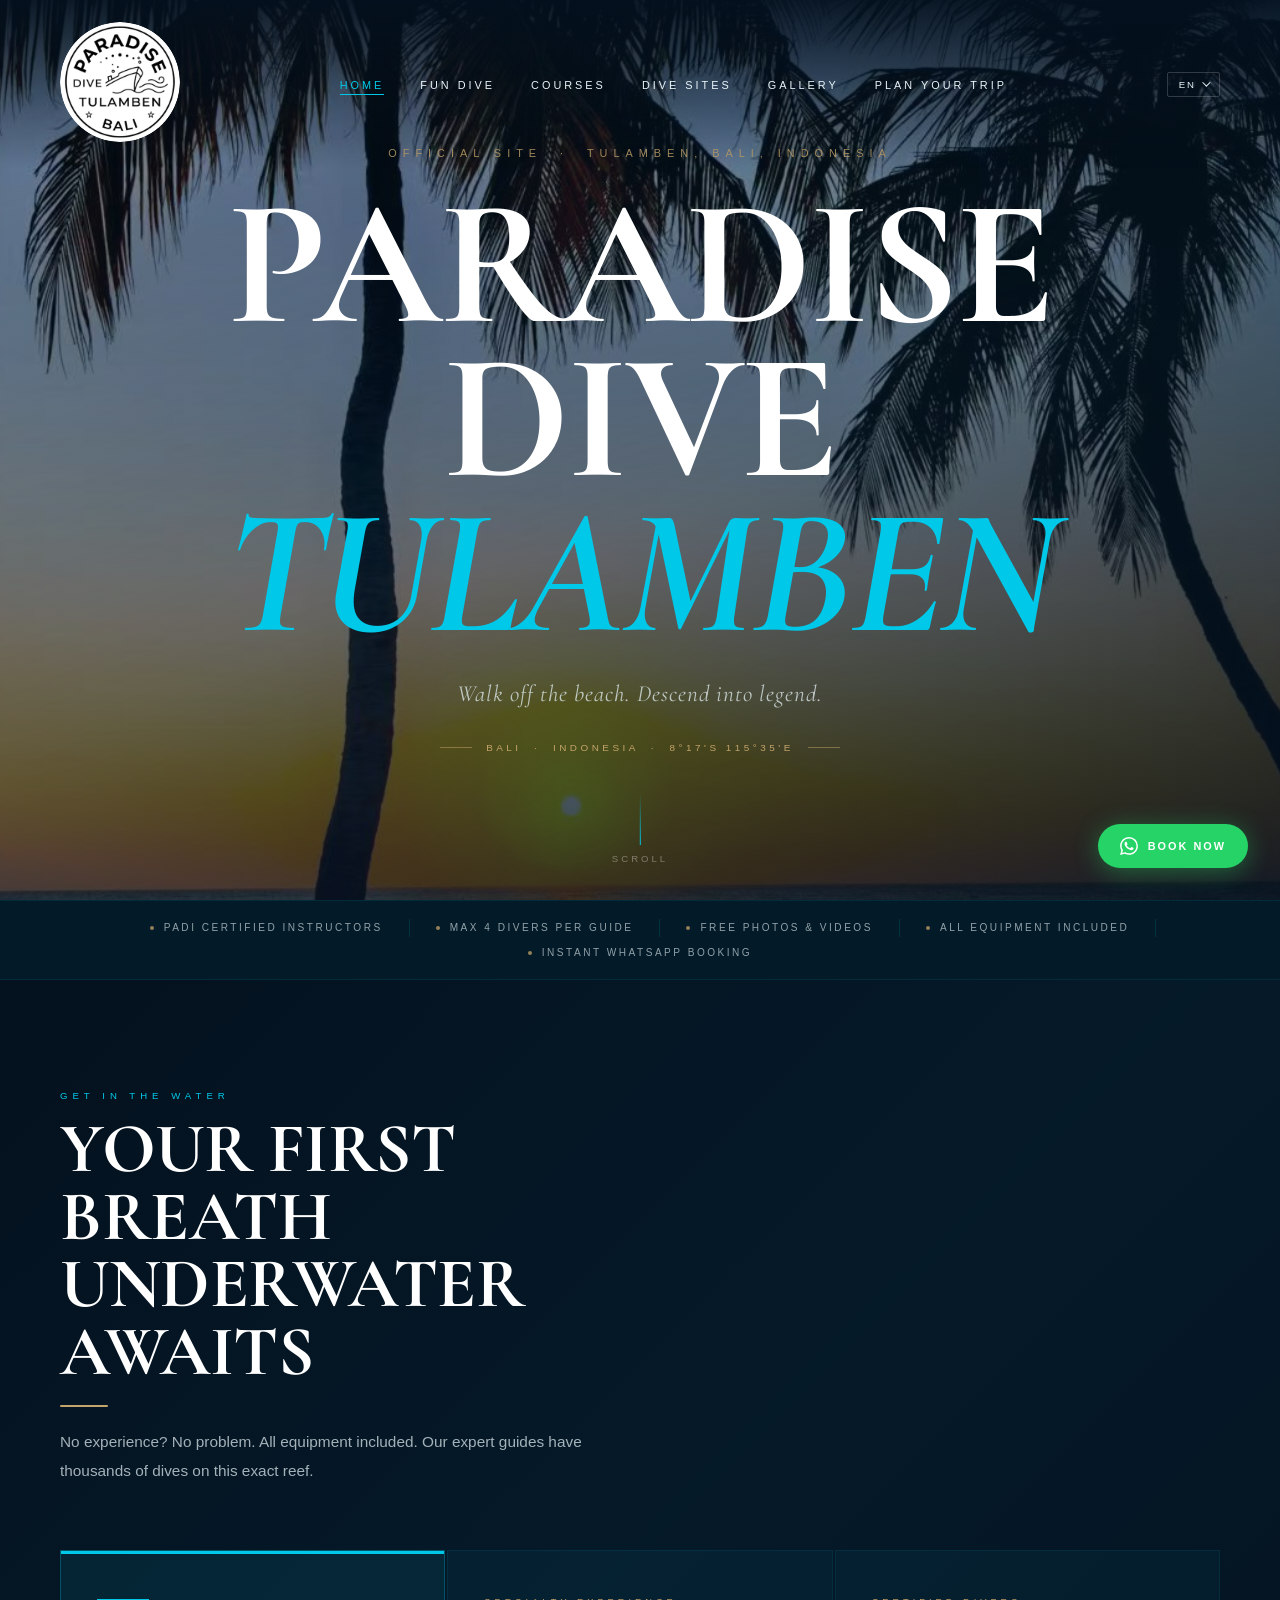
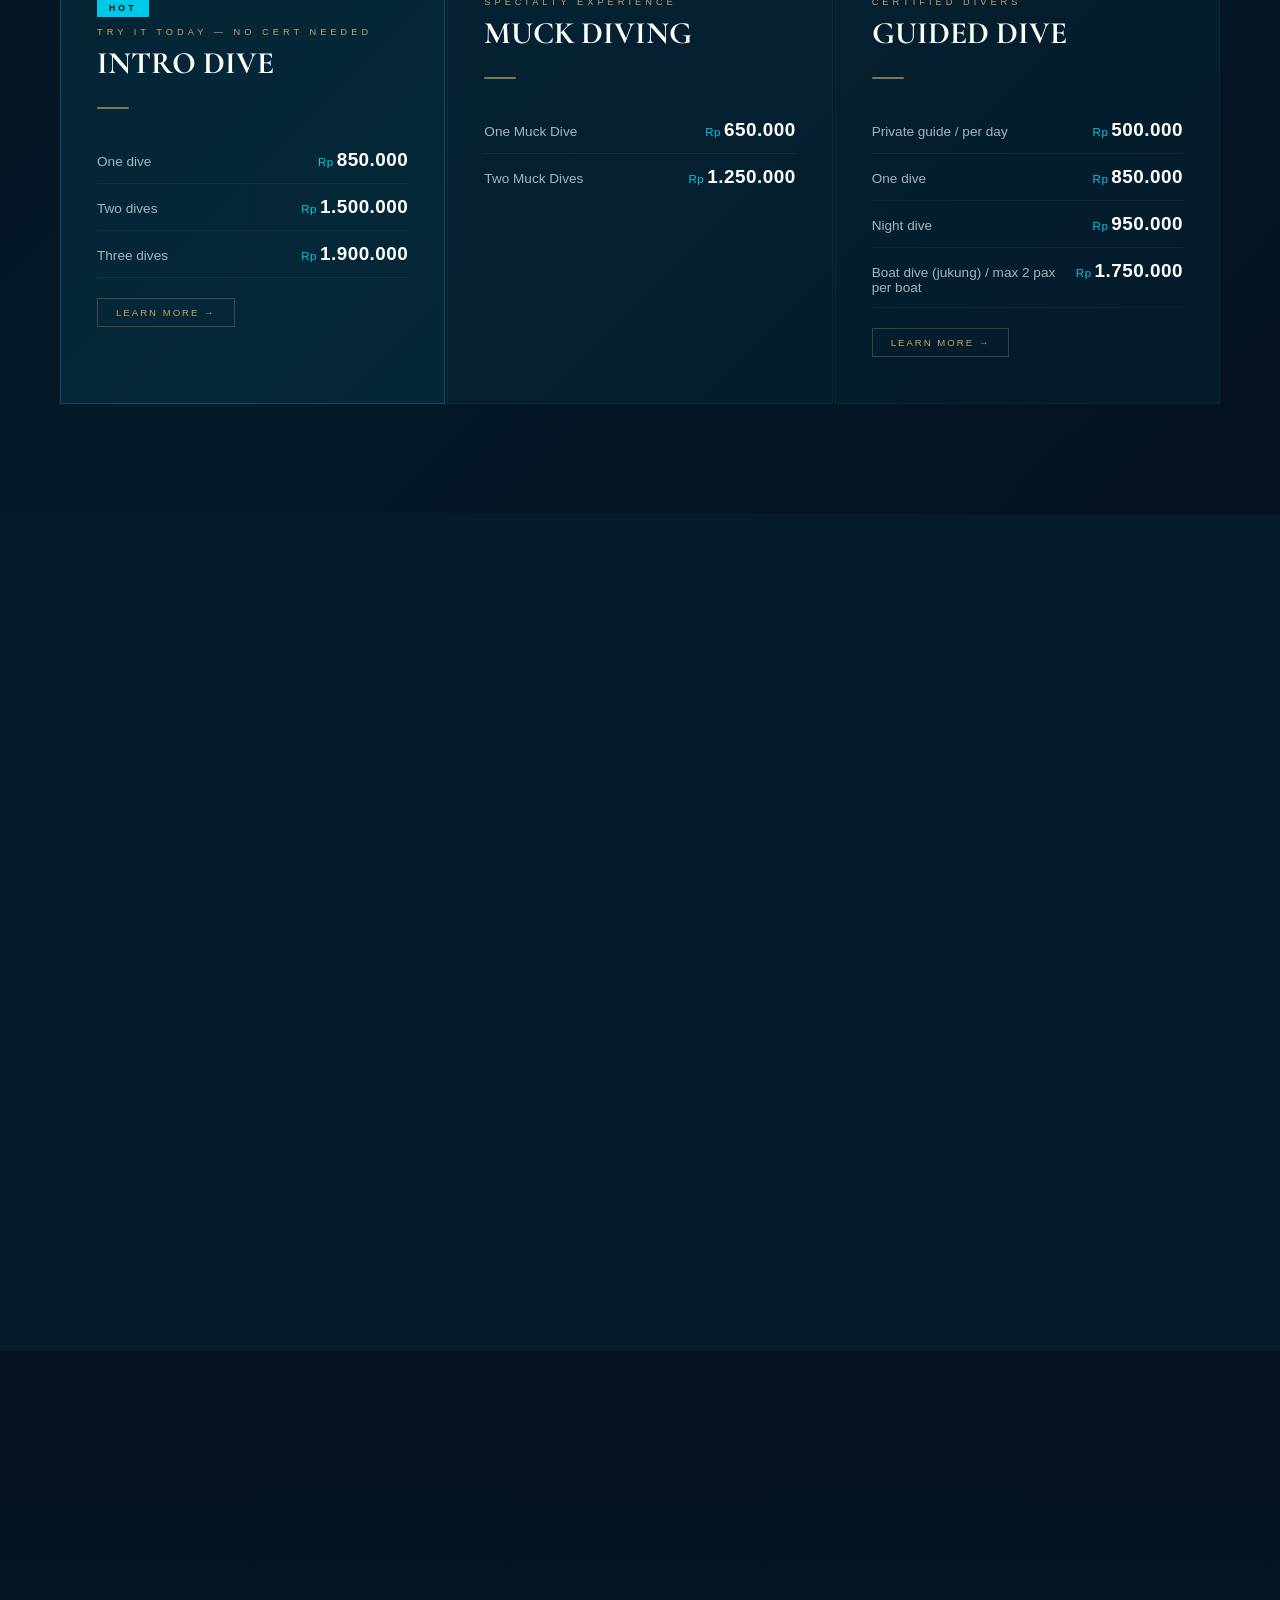
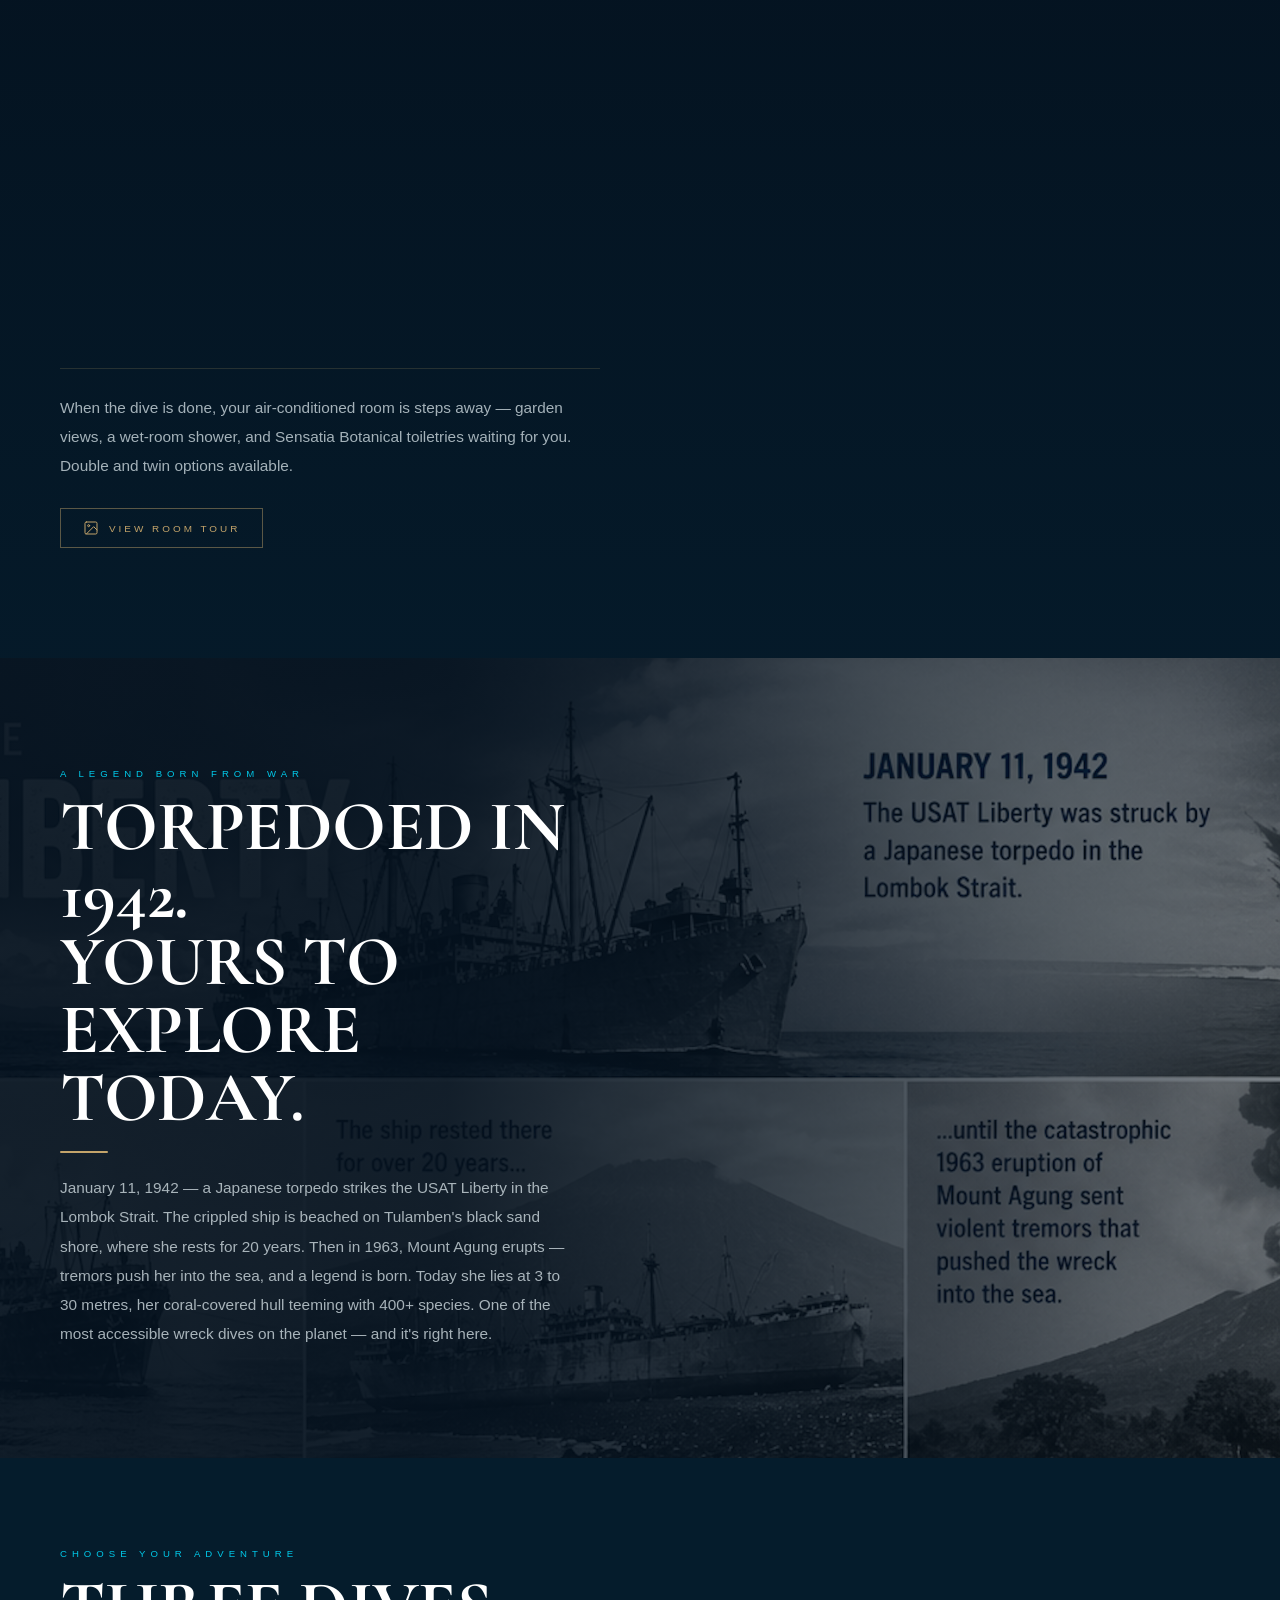
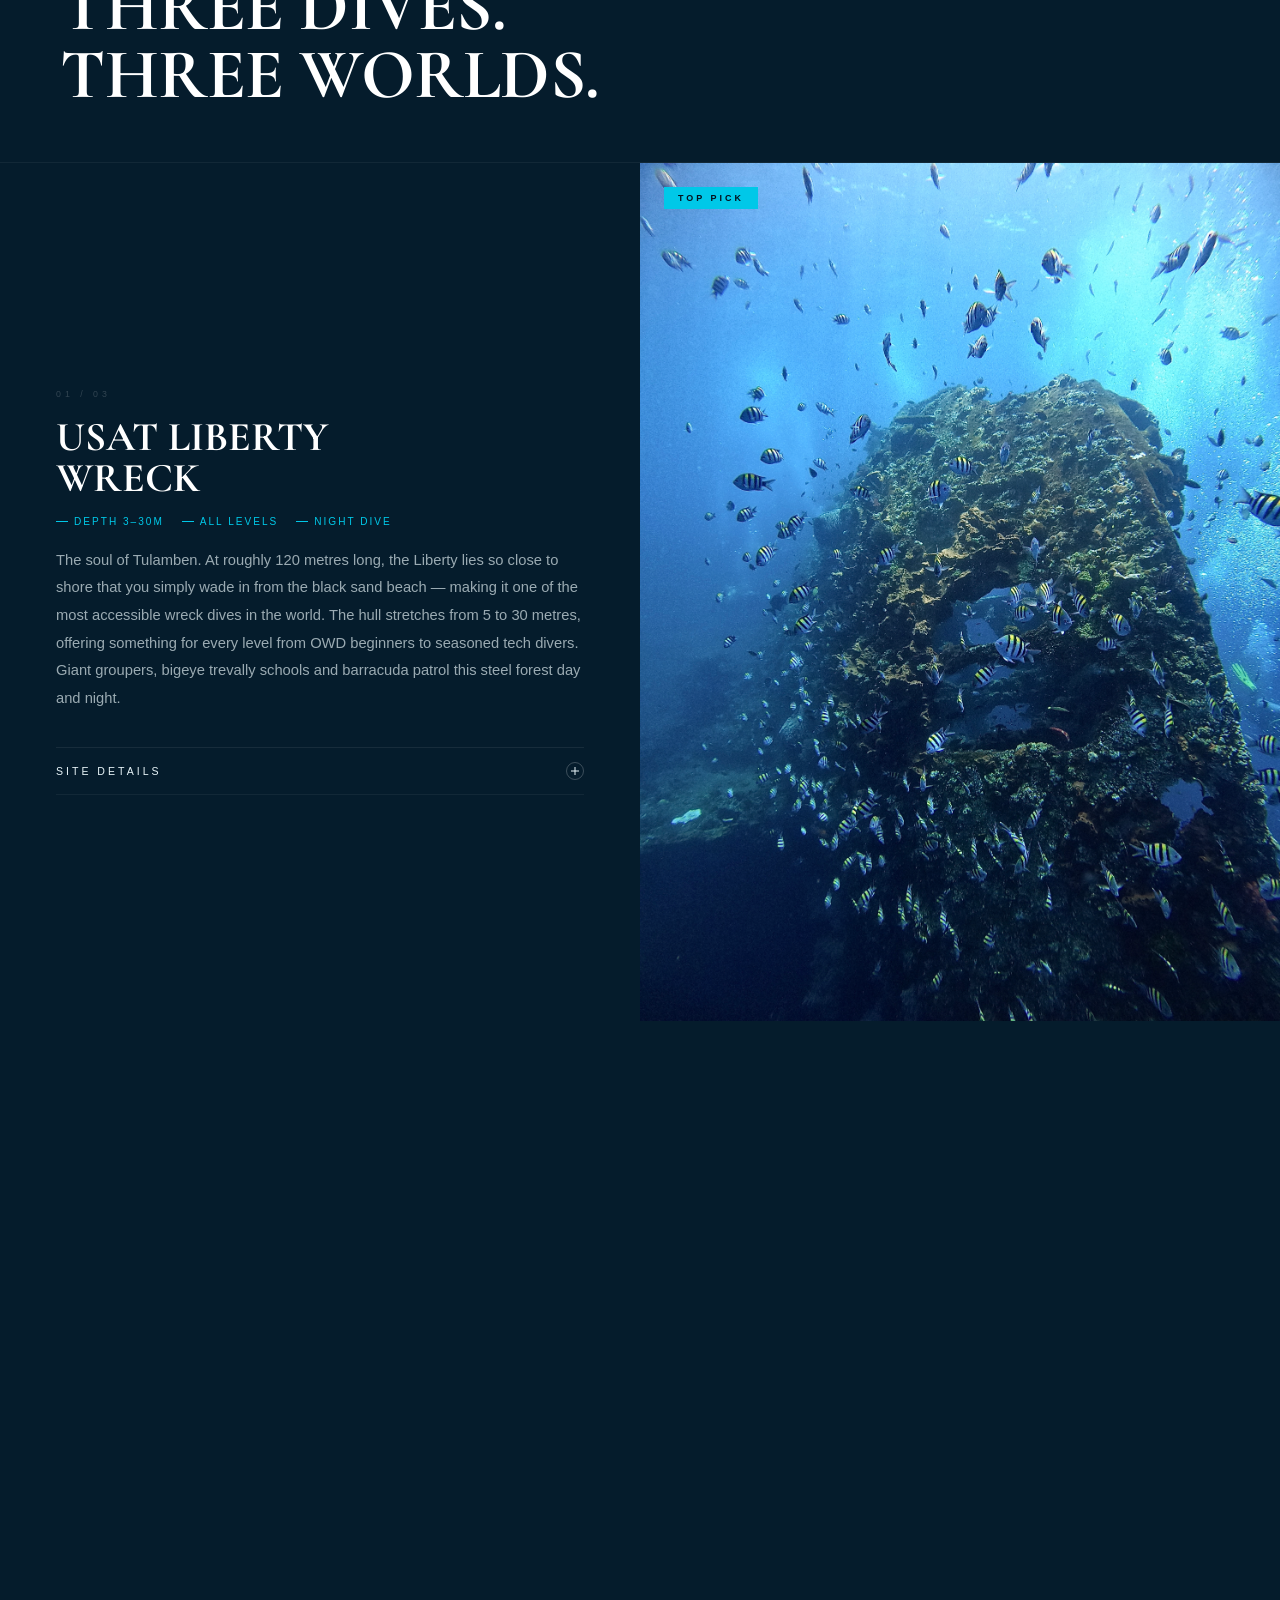
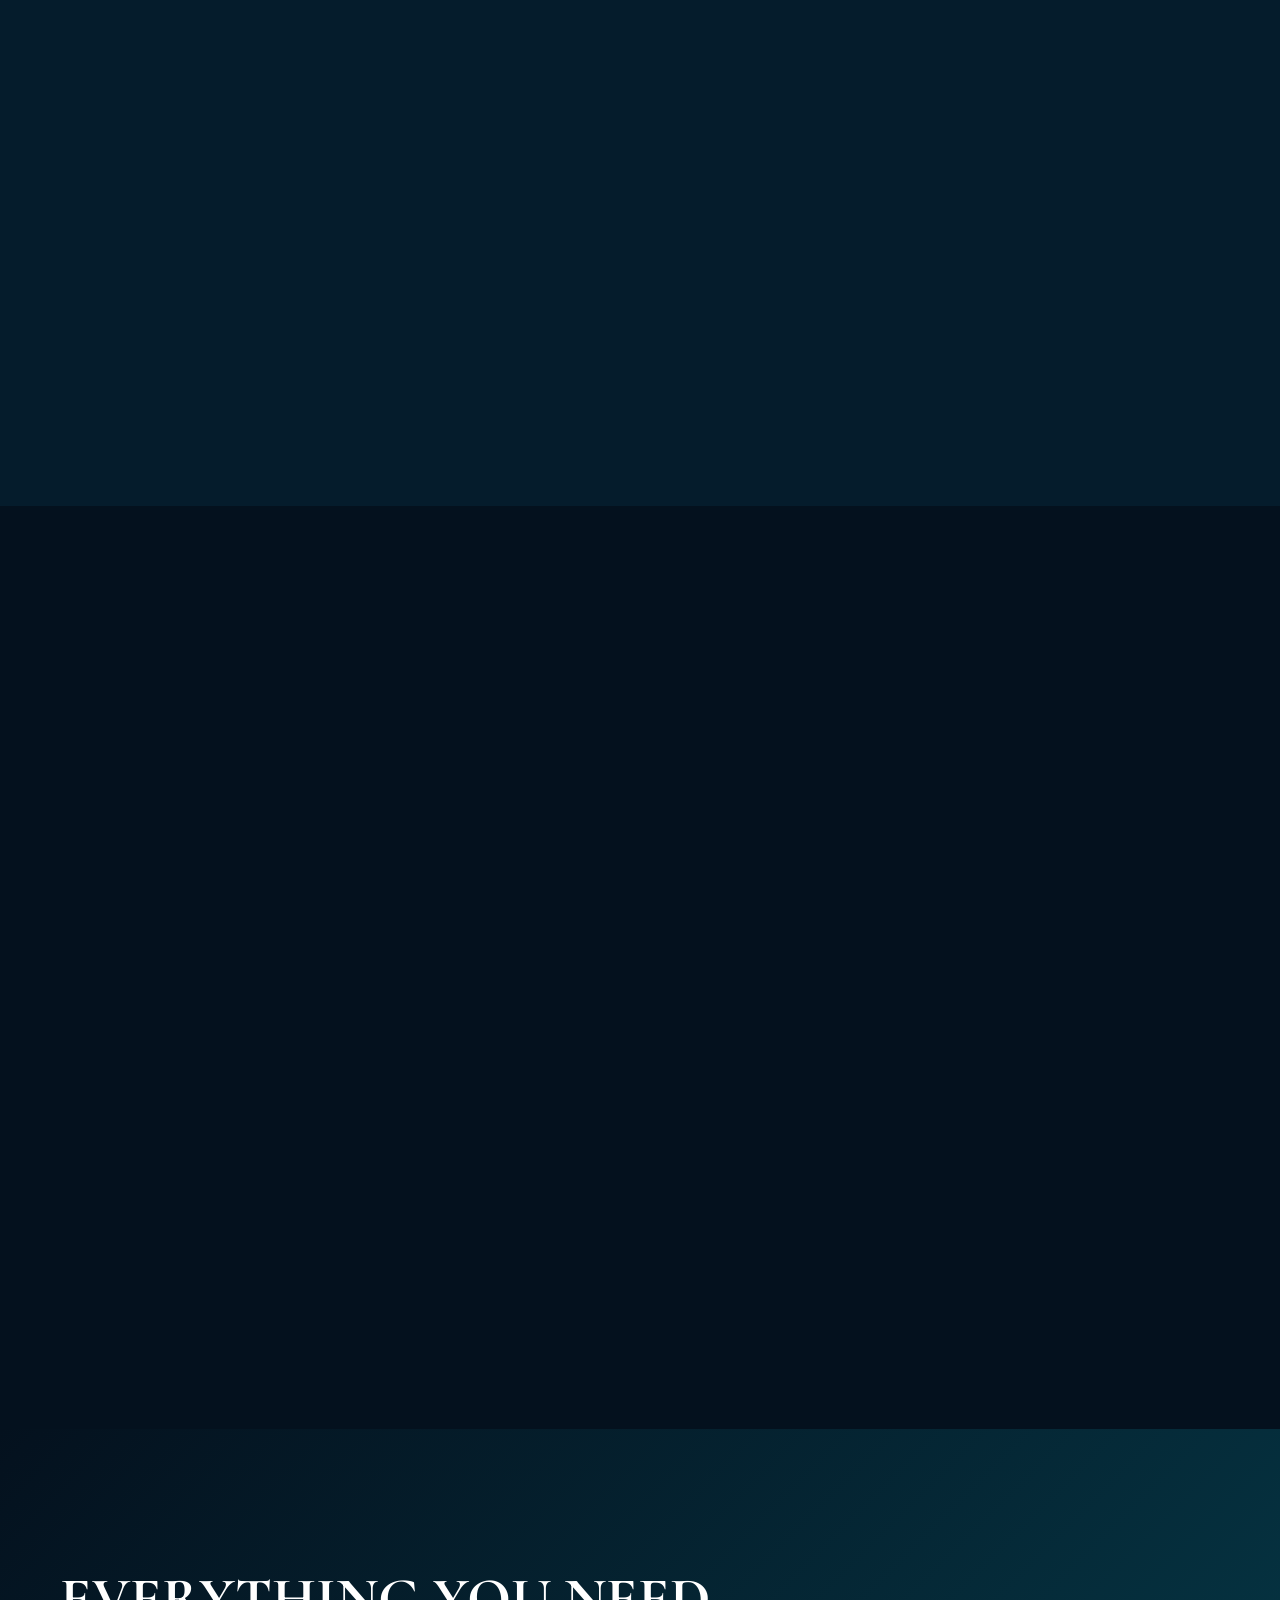
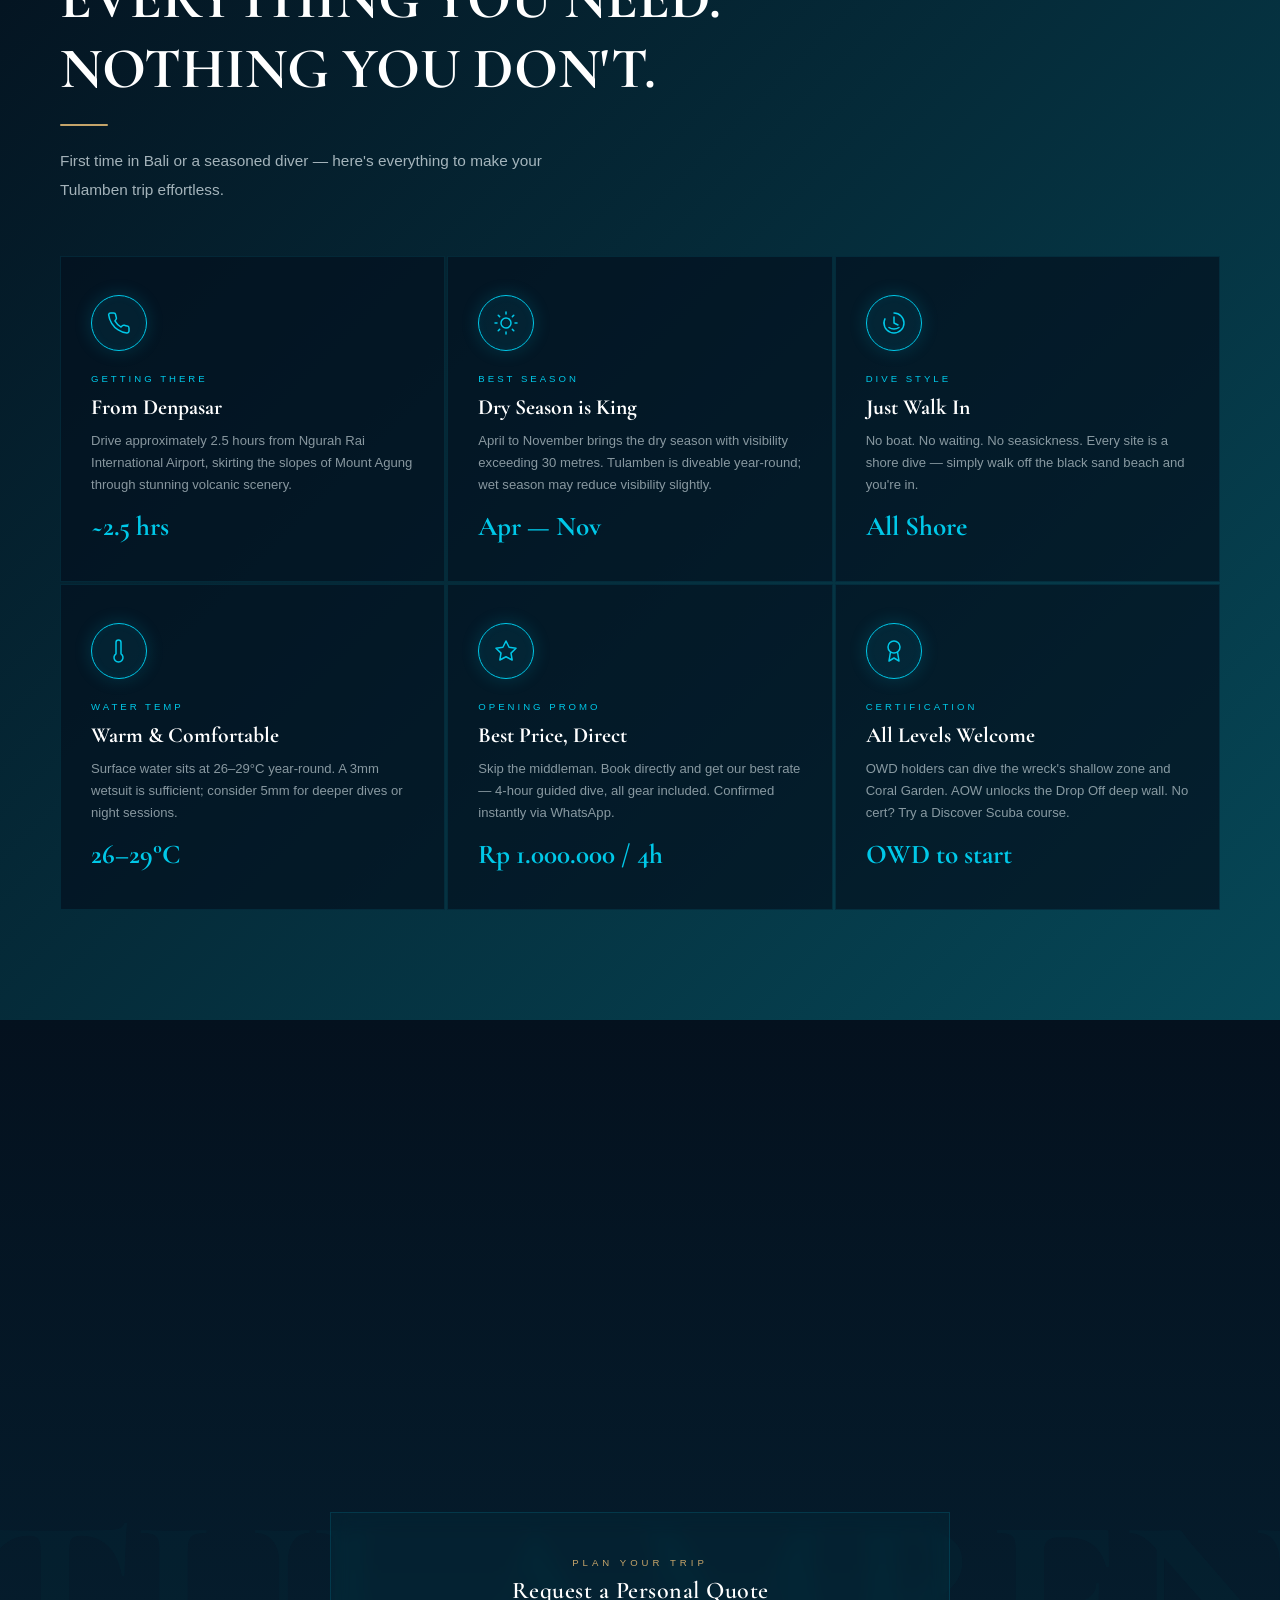
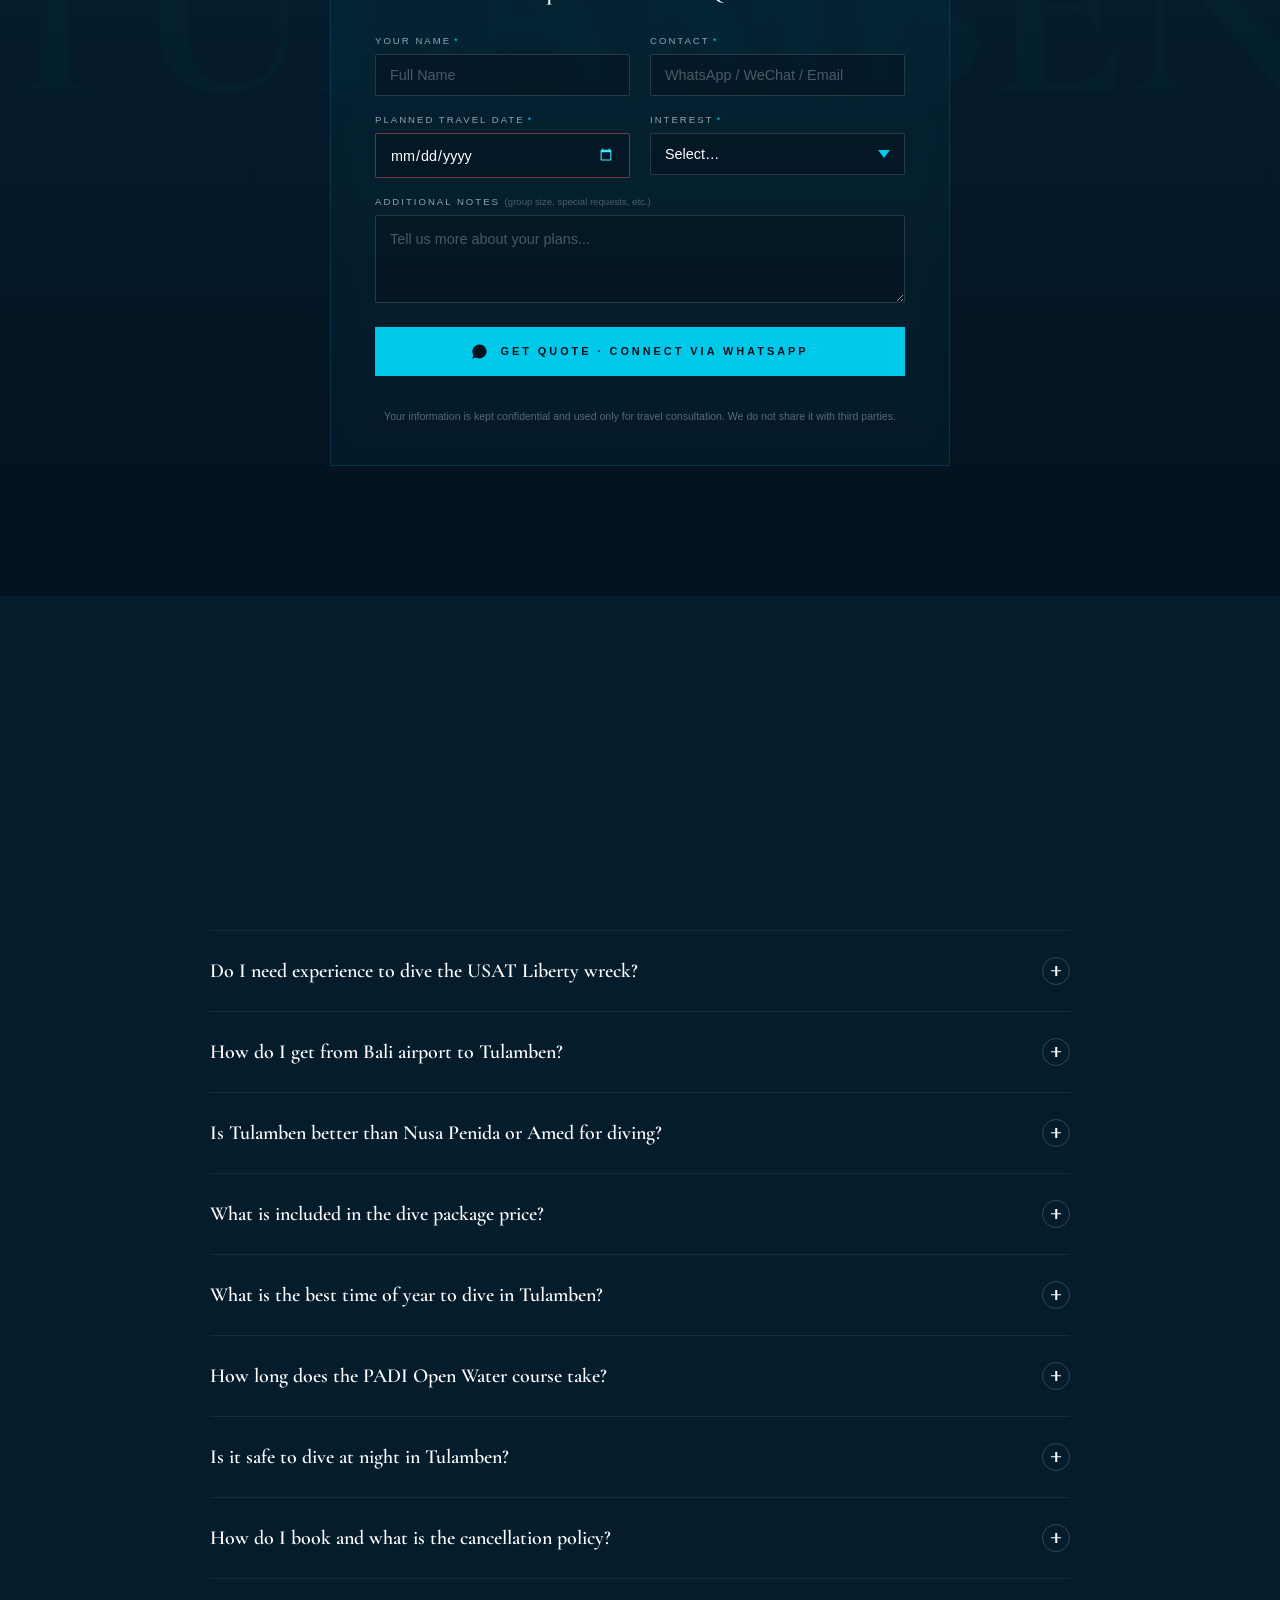
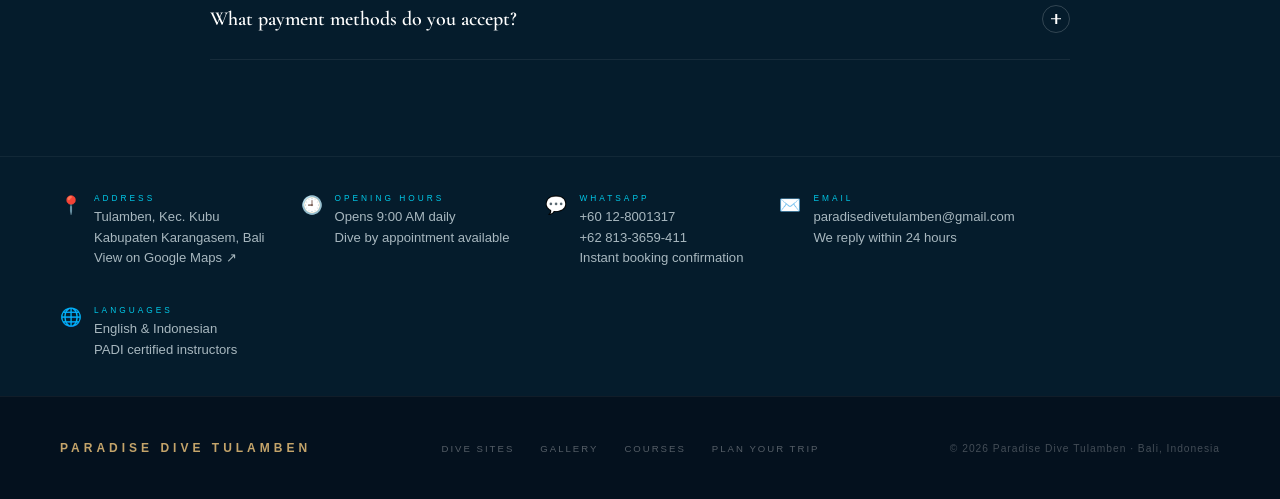
==== index.html @ 8045a1a6 "Add favicons/app icons and optimized header logo (logo-320 webp/png) Co-authored-by: Alan Firwandy <" ====
<!DOCTYPE html>
<html lang="en">
<head>
<style data-omelette-injected>html,body{background:transparent}</style><script data-omelette-injected>(()=>{var j=["https://claude.ai","https://preview.claude.ai","https://d59440fe-771c-42da-bf5b-7a51bb3c9cc3.claudeusercontent.com"];var x=true;var S=30000;var f=3000;document.addEventListener("DOMContentLoaded",()=>{const H=window.Babel;const G="om-src-id";if(H&&H.registerPlugin&&!(H.availablePlugins&&H.availablePlugins[G])){H.registerPlugin(G,({types:Y})=>({visitor:{JSXOpeningElement(U,Q){const J=U.node;if(J.name&&J.name.type==="JSXMemberExpression")return;for(let V=0;V<J.attributes.length;V++){const L=J.attributes[V];if(L.type==="JSXAttribute"&&L.name&&L.name.name==="data-om-id")return}const W=Q.file&&Q.file.opts&&Q.file.opts.filename||"?";const Z=J.loc&&J.loc.start;const z=`jsx:${W}:${J.start??0}:${Z?Z.line:0}:${Z?Z.column+1:0}`;J.attributes.push(Y.jsxAttribute(Y.jsxIdentifier("data-om-id"),Y.stringLiteral(z)))}}}))}const k="om-text-extract";let A=false;if(x&&H&&H.registerPlugin&&!(H.availablePlugins&&H.availablePlugins[k])){const Y=window.React;if(Y&&Y.useSyncExternalStore&&Y.createElement){A=true;const U={};const Q=new Set;let J=0;window.__omTextO=U;window.__omTextSet=(z)=>{for(const V in z){const L=z[V];if(L==null)delete U[V];else U[V]=L}J++;Q.forEach((V)=>V())};const W=(z)=>{Q.add(z);return()=>Q.delete(z)};const Z=()=>J;window.__OmT=function z(V){Y.useSyncExternalStore(W,Z,Z);return Y.createElement("span",{"data-om-text":V.i,className:"__om-t"},V.i in U?U[V.i]:V.children)};H.registerPlugin(k,({types:z})=>{const V={style:1,script:1,noscript:1,textarea:1,title:1,option:1,text:1,tspan:1,textPath:1};const L={placeholder:1,alt:1,title:1,label:1,"aria-label":1,"aria-description":1,"aria-placeholder":1};const _=($,C)=>z.logicalExpression("??",z.memberExpression(z.logicalExpression("||",z.memberExpression(z.identifier("window"),z.identifier("__omTextO")),z.objectExpression([])),z.stringLiteral($),true),C);const E=($)=>$.file&&$.file.opts&&$.file.opts.filename||"?";const B=($)=>$.file&&$.file.code||"";const b=($,C)=>{const X=(F)=>F&&F.start!=null&&F.end!=null&&(F.type==="StringLiteral"||F.type==="TemplateLiteral"&&F.expressions.length===0)?[F.start,F.end]:null;const N=X(C);if(N)return N;if(C&&C.type==="Identifier"){const F=$.scope.getBinding(C.name);if(F&&F.constant&&F.path.node.type==="VariableDeclarator"){return X(F.path.node.init)}}return null};const M=($,C,X)=>{const N=$.node;let F=false;const w=(K,q)=>{F=true;return z.jsxElement(z.jsxOpeningElement(z.jsxIdentifier("__OmT"),[z.jsxAttribute(z.jsxIdentifier("i"),z.stringLiteral(K))],false),z.jsxClosingElement(z.jsxIdentifier("__OmT")),[q],false)};const D=N.children.map((K)=>{if(K.type==="JSXText"){if(K.start==null||K.end==null)return K;const q=X.slice(K.start,K.end);const R=q.length-q.trimStart().length;const m=q.length-q.trimEnd().length;if(R+m>=q.length)return K;return w(`txt:${C}:${K.start+R}:${K.end-m}`,K)}if(K.type==="JSXExpressionContainer"){const q=b($,K.expression);if(q)return w(`str:${C}:${q[0]}:${q[1]}`,K)}return K});if(F)N.children=D};return{visitor:{JSXOpeningElement($,C){const X=$.node;const N=E(C);const F={};for(let w=0;w<X.attributes.length;w++){const D=X.attributes[w];if(D.type!=="JSXAttribute"||!D.name)continue;const K=D.name.name;if(!L[K])continue;if(!D.value||D.value.type!=="StringLiteral")continue;if(D.value.start==null||D.value.end==null)continue;const q=`txt:${N}:${D.value.start}:${D.value.end}`;F[K]=q;D.value=z.jsxExpressionContainer(_(q,z.stringLiteral(D.value.value)))}if(Object.keys(F).length){X.attributes.push(z.jsxAttribute(z.jsxIdentifier("data-om-text-attrs"),z.stringLiteral(JSON.stringify(F))))}},JSXElement($,C){const X=$.node.openingElement;const N=X&&X.name&&X.name.name;if(N==="__OmT")return;if(typeof N==="string"&&V[N])return;M($,E(C),B(C))},JSXFragment($,C){M($,E(C),B(C))}}}})}}const u=A?["transform-react-jsx-source",G,k]:["transform-react-jsx-source",G];document.querySelectorAll('script[type="text/babel"],script[type="text/jsx"]').forEach((Y,U)=>{const Q=Y.getAttribute("data-plugins")||"";const J=u.filter((W)=>Q.indexOf(W)<0);if(J.length){Y.setAttribute("data-plugins",Q?`${Q},${J.join(",")}`:J.join(","))}if(!Y.hasAttribute("data-filename")){Y.setAttribute("data-filename",Y.getAttribute("src")||`inline-${U}`)}})});var y=window.parent;if(y&&y!==window){const H=(Q,J)=>{try{y.postMessage({__omelette_log:true,type:Q,data:J},"*")}catch{}};["log","warn","error"].forEach((Q)=>{const J=console[Q];console[Q]=(...W)=>{const Z=W.map((z)=>{try{return typeof z==="object"?JSON.stringify(z):String(z)}catch{try{return String(z)}catch{return"[unstringifiable]"}}}).join(" ");H(Q,Z);J.apply(console,W)}});window.addEventListener("error",(Q)=>{const J=Q.target;if(J&&J!==window&&J.tagName){const W=J.src||J.href||"";H("resource_error",`${J.tagName} failed to load: ${W}`)}else{H("error",`${Q.message||"Unknown error"} at ${Q.filename||"?"}:${Q.lineno||0}:${Q.colno||0}`)}},true);window.addEventListener("unhandledrejection",(Q)=>{const J=Q.reason;const W=J instanceof Error?`${J.message} ${J.stack}`:String(J);H("error",`Unhandled rejection: ${W}`)});const G=()=>{try{y.postMessage({type:"omelette:height",height:document.documentElement.scrollHeight},"*")}catch{}};if(document.readyState==="complete")G();else window.addEventListener("load",G);if(window.ResizeObserver)new ResizeObserver(G).observe(document.documentElement);const k={};let A=0;window.claude={complete(Q){return new Promise((J,W)=>{if(!j.length){W(new Error("claude.complete: no parent origin"));return}const Z=`c${++A}`;const z=()=>setTimeout(()=>{delete k[Z];W(new Error(`claude.complete: no data for ${S/1000}s`))},S);const V=z();k[Z]={resolve:J,reject:W,text:"",t:V,arm:z};try{for(const L of j){y.postMessage({__om_api:true,id:Z,body:Q},L)}}catch(L){clearTimeout(V);delete k[Z];W(L)}})}};const u={};let Y=0;window.omelette={writeFile:(Q,J)=>new Promise((W,Z)=>{if(!j.length){W();return}const z=`f${++Y}`;const V=setTimeout(()=>{delete u[z];W()},f);u[z]={resolve:W,reject:Z,t:V};try{for(const L of j){y.postMessage({__om_file:true,id:z,op:"write",path:Q,content:J},L)}}catch{clearTimeout(V);delete u[z];W()}})};const U=(Q)=>{try{return JSON.stringify(Q)}catch{return JSON.stringify(String(Q))}};window.addEventListener("message",(Q)=>{if(j.indexOf(Q.origin)<0)return;if(Q.source!==y)return;const J=Q.data;if(!J)return;if(J.type==="omelette-preview-refresh"){if(typeof J.token!=="string"||!/^[0-9a-f.-]+(\.(rc|pr-[0-9]+))?(\.[0-9]+\.[0-9a-f]{16})?$/.test(J.token))return;const z=Math.max(1,Math.floor((J.expiresAt||0)-Date.now()/1000));document.cookie="__Host-omelette-preview="+J.token+"; Path=/; Secure; SameSite=None; Partitioned; Max-Age="+z;return}if(J.__om_file_r){const z=u[J.id];if(!z)return;clearTimeout(z.t);delete u[J.id];if(J.ok)z.resolve();else z.reject(new Error(J.error||"write failed"));return}if(J.__om_api_r){const z=k[J.id];if(!z)return;if(J.error!=null){clearTimeout(z.t);delete k[J.id];z.reject(new Error(J.error));return}if(J.chunk!=null){clearTimeout(z.t);z.t=z.arm();z.text+=J.chunk;return}if(J.done){clearTimeout(z.t);delete k[J.id];z.resolve(J.text!=null?J.text:z.text);return}return}if(!J.__om_eval)return;const W=J;const Z=(z)=>{Q.source.postMessage({...z,__om_eval_r:1,id:W.id},Q.origin)};try{const z=(0,eval)(W.code);if(z&&typeof z.then==="function"){z.then((V)=>Z({ok:1,v:U(V)}),(V)=>Z({ok:0,e:String(V)}))}else{Z({ok:1,v:U(z)})}}catch(z){Z({ok:0,e:String(z)})}})}})();
</script>

  <meta charset="UTF-8" />
  <meta name="viewport" content="width=device-width, initial-scale=1.0" />

  <!-- Google tag (gtag.js) -->
  <script async src="https://www.googletagmanager.com/gtag/js?id=G-2G09F7820Y"></script>
  <script>
    window.dataLayer = window.dataLayer || [];
    function gtag(){dataLayer.push(arguments);}
    gtag('js', new Date());
    gtag('config', 'G-2G09F7820Y');
  </script>

  <!-- ── SEO ── -->
  <title>Tulamben Diving &amp; USAT Liberty Wreck | PADI Scuba Diving Bali</title>
  <meta name="description" content="Shore diving the legendary USAT Liberty wreck in Tulamben, Bali. PADI courses, fun dives &amp; intro dives. All gear included, free photos, instant WhatsApp booking." />
  <meta name="keywords" content="diving Tulamben, USAT Liberty wreck, Bali scuba diving, PADI courses Tulamben, Paradise Dive Tulamben, shore diving Bali, wreck dive Bali, dive Amed" />
  <meta name="robots" content="index, follow, max-image-preview:large, max-snippet:-1, max-video-preview:-1" />
  <meta name="author" content="Paradise Dive Tulamben" />
  <meta name="publisher" content="Paradise Dive Tulamben" />

  <!-- ── Geo / Local SEO ── -->
  <meta name="geo.region" content="ID-BA" />
  <meta name="geo.placename" content="Tulamben, Kubu, Karangasem, Bali" />
  <meta name="geo.position" content="-8.2780953;115.593625" />
  <meta name="ICBM" content="-8.2780953, 115.593625" />
  <link rel="canonical" href="https://paradisetulamben.com/" />

  <!-- ── Performance: preload LCP hero image + font hints ── -->
  <link rel="preload" as="image" href="hero.jpg" fetchpriority="high" />
  <link rel="dns-prefetch" href="https://wa.me" />
  <link rel="alternate" hreflang="en"       href="https://paradisetulamben.com/?lang=en" />
  <link rel="alternate" hreflang="zh"       href="https://paradisetulamben.com/?lang=zh" />
  <link rel="alternate" hreflang="de"       href="https://paradisetulamben.com/?lang=de" />
  <link rel="alternate" hreflang="ru"       href="https://paradisetulamben.com/?lang=ru" />
  <link rel="alternate" hreflang="ja"       href="https://paradisetulamben.com/?lang=ja" />
  <link rel="alternate" hreflang="ko"       href="https://paradisetulamben.com/?lang=ko" />
  <link rel="alternate" hreflang="fr"       href="https://paradisetulamben.com/?lang=fr" />
  <link rel="alternate" hreflang="x-default" href="https://paradisetulamben.com/" />
  <meta name="theme-color" content="#04111e" />

  <!-- ── Mobile / Web App ── -->
  <meta name="format-detection" content="telephone=no" />
  <meta name="mobile-web-app-capable" content="yes" />
  <meta name="apple-mobile-web-app-capable" content="yes" />
  <meta name="apple-mobile-web-app-status-bar-style" content="black-translucent" />
  <meta name="apple-mobile-web-app-title" content="Paradise Dive" />
  <link rel="icon" href="/favicon.ico" sizes="any">
  <link rel="icon" type="image/png" sizes="32x32" href="/favicon-32.png">
  <link rel="apple-touch-icon" href="/apple-touch-icon.png">

  <!-- ── Open Graph ── -->
  <meta property="og:type" content="website" />
  <meta property="og:url" content="https://paradisetulamben.com/" />
  <meta property="og:title" content="Tulamben Diving &amp; USAT Liberty Wreck | PADI Scuba Diving Bali" />
  <meta property="og:description" content="Shore diving the legendary USAT Liberty wreck in Tulamben, Bali. PADI courses, fun dives, intro dives &amp; accommodation. Instant WhatsApp booking." />
  <meta property="og:image" content="https://paradisetulamben.com/hero.jpg" />
  <meta property="og:image:width" content="1200" />
  <meta property="og:image:height" content="630" />
  <meta property="og:image:alt" content="Diver descending onto the USAT Liberty wreck in Tulamben, Bali" />
  <meta property="og:locale" content="en_US" />
  <meta property="og:locale:alternate" content="zh_CN" />
  <meta property="og:locale:alternate" content="de_DE" />
  <meta property="og:locale:alternate" content="ru_RU" />
  <meta property="og:locale:alternate" content="ja_JP" />
  <meta property="og:locale:alternate" content="ko_KR" />
  <meta property="og:locale:alternate" content="fr_FR" />
  <meta property="og:image:type" content="image/jpeg" />
  <meta property="og:site_name" content="Paradise Dive Tulamben" />

  <!-- ── Twitter Card ── -->
  <meta name="twitter:card" content="summary_large_image" />
  <meta name="twitter:title" content="Paradise Dive Tulamben | PADI Scuba Diving, Bali" />
  <meta name="twitter:description" content="Walk off the beach. Descend into legend. PADI courses &amp; guided dives at the USAT Liberty wreck." />
  <meta name="twitter:image" content="https://paradisetulamben.com/hero.jpg" />

  <!-- ── JSON-LD Structured Data ── -->
  <script type="application/ld+json">
  {
    "@context": "https://schema.org",
    "@graph": [
      {
        "@type": ["LocalBusiness", "SportsActivityLocation"],
        "@id": "https://paradisetulamben.com/#business",
        "name": "Paradise Dive Tulamben",
        "description": "PADI dive centre offering scuba diving courses, guided dives and intro experiences at the USAT Liberty wreck in Tulamben, Bali, Indonesia.",
        "url": "https://paradisetulamben.com/",
        "telephone": "+60128001317",
        "email": "paradisedivetulamben@gmail.com",
        "address": {
          "@type": "PostalAddress",
          "streetAddress": "Tulamben",
          "addressLocality": "Kubu",
          "addressRegion": "Bali",
          "addressCountry": "ID"
        },
        "geo": {
          "@type": "GeoCoordinates",
          "latitude": -8.2780953,
          "longitude": 115.593625
        },
        "openingHours": "Mo-Su 09:00-18:00",
        "priceRange": "Rp 550,000 – Rp 5,600,000",
        "currenciesAccepted": "IDR, USD",
        "paymentAccepted": "Credit Card, Wise, Bank Transfer, Cash",
        "image": "https://paradisetulamben.com/hero.jpg",
        "logo": "https://paradisetulamben.com/logo.png",
        "hasMap": "https://www.google.com/maps?q=-8.2780953,115.593625",
        "knowsLanguage": ["en", "id", "zh", "de", "ru", "ja", "ko", "fr"],
        "areaServed": [
          { "@type": "Place", "name": "Tulamben, Bali" },
          { "@type": "Place", "name": "Amed, Bali" },
          { "@type": "Place", "name": "Bali, Indonesia" }
        ],
        "hasOfferCatalog": {
          "@type": "OfferCatalog",
          "name": "Diving Services",
          "itemListElement": [
            { "@type": "Offer", "itemOffered": { "@type": "Service", "name": "Intro Dive", "description": "No certification needed. Dive the USAT Liberty wreck with a private divemaster." }, "price": "850000", "priceCurrency": "IDR" },
            { "@type": "Offer", "itemOffered": { "@type": "Service", "name": "PADI Open Water Diver Course", "description": "4-day PADI certification course at the Liberty wreck and Coral Garden." }, "price": "6000000", "priceCurrency": "IDR" },
            { "@type": "Offer", "itemOffered": { "@type": "Service", "name": "Guided Dive", "description": "Shore dives with a certified divemaster. Private guide, night dive, and jukung boat dive options." }, "price": "500000", "priceCurrency": "IDR" }
          ]
        }
      },
      {
        "@type": "Course",
        "name": "PADI Open Water Diver Course",
        "description": "The world's most popular scuba certification. 3–4 days of theory, confined-water skills and 4 open-water dives on the USAT Liberty wreck. Certified for life to dive to 18 metres.",
        "provider": { "@id": "https://paradisetulamben.com/#business" },
        "inLanguage": "en",
        "hasCourseInstance": {
          "@type": "CourseInstance",
          "courseMode": "onsite",
          "location": { "@id": "https://paradisetulamben.com/#business" }
        },
        "offers": { "@type": "Offer", "price": "6000000", "priceCurrency": "IDR", "category": "Certification" }
      },
      {
        "@type": "Course",
        "name": "PADI Advanced Open Water Course",
        "description": "Push deeper to 30 metres, master buoyancy and navigation across 5 specialty dives at Tulamben's best dive sites.",
        "provider": { "@id": "https://paradisetulamben.com/#business" },
        "inLanguage": "en",
        "hasCourseInstance": {
          "@type": "CourseInstance",
          "courseMode": "onsite",
          "location": { "@id": "https://paradisetulamben.com/#business" }
        },
        "offers": { "@type": "Offer", "price": "5600000", "priceCurrency": "IDR", "category": "Certification" }
      },
      {
        "@type": "TouristAttraction",
        "name": "USAT Liberty Shipwreck",
        "description": "A 120-metre WWII cargo ship torpedoed in 1942 and now resting from 3 to 30 metres off Tulamben's black sand beach — one of the most accessible shore wreck dives in the world, home to 400+ species of marine life.",
        "url": "https://paradisetulamben.com/",
        "image": "https://paradisetulamben.com/hero.jpg",
        "isAccessibleForFree": false,
        "geo": {
          "@type": "GeoCoordinates",
          "latitude": -8.2740,
          "longitude": 115.5935
        },
        "touristType": ["Scuba Divers", "Snorkellers", "Beginner Divers"]
      }
    ]
  }
  </script>


  <!-- ── Google Fonts: Cormorant Garamond ── -->
  <link rel="preconnect" href="https://fonts.googleapis.com" />
  <link rel="preconnect" href="https://fonts.gstatic.com" crossorigin />
  <link href="https://fonts.googleapis.com/css2?family=Cormorant+Garamond:ital,wght@0,400;0,500;0,600;0,700;1,400;1,600&display=swap" rel="stylesheet" />

  <style>
    *, *::before, *::after { margin: 0; padding: 0; box-sizing: border-box; }
    :root {
      --navy:    #04111e;
      --deep:    #051c2c;
      --teal:    #0a4d68;
      --cyan:    #088395;
      --light:   #e8f4f8;
      --white:   #ffffff;
      --accent:  #00c8e8;
      --sand:    #c4a46a;
      --glass:   rgba(4,17,30,0.65);
      --display: 'Cormorant Garamond', 'Georgia', serif;
      --ui:      'Helvetica Neue', 'Arial', sans-serif;
    }
    html { scroll-behavior: smooth; }
    body { font-family: var(--ui); background: var(--navy); color: var(--white); overflow-x: hidden; }
    ::selection { background: var(--cyan); color: var(--white); }
    ::-webkit-scrollbar { width: 5px; }
    ::-webkit-scrollbar-track { background: var(--navy); }
    ::-webkit-scrollbar-thumb { background: var(--cyan); border-radius: 3px; }

    /* ── Navigation ── */
    nav {
      position: fixed; top: 0; left: 0; right: 0; z-index: 1000;
      padding: 22px 60px;
      display: flex; align-items: center; justify-content: space-between;
      background: linear-gradient(to bottom, rgba(4,17,30,0.92), transparent);
      transition: background 0.45s, padding 0.4s;
    }
    nav.scrolled { background: rgba(4,17,30,0.97); backdrop-filter: blur(14px); padding: 14px 60px; }
    .nav-logo { text-decoration: none; display: flex; align-items: center; }
    .nav-logo img { height: 120px; width: 120px; object-fit: cover; border-radius: 50%; clip-path: circle(50% at 50% 50%); transition: transform 0.35s, filter 0.35s; }
    .nav-logo img:hover { transform: scale(1.06); filter: drop-shadow(0 0 12px rgba(0,200,232,0.5)); }
    .nav-links { display: flex; gap: 36px; list-style: none; }
    .nav-links a {
      color: var(--light); text-decoration: none; font-family: var(--ui);
      font-size: 0.68rem; letter-spacing: 3px; text-transform: uppercase;
      padding-bottom: 3px; border-bottom: 1px solid transparent;
      transition: color 0.3s, border-color 0.3s;
    }
    .nav-links a:hover, .nav-links a.active { color: var(--accent); border-color: var(--accent); }
    .nav-hamburger {
      display: none; flex-direction: column; justify-content: center; align-items: center;
      gap: 5px; width: 40px; height: 40px;
      background: none; border: none; cursor: pointer; padding: 4px; z-index: 1100;
    }
    .nav-hamburger span { display: block; width: 24px; height: 2px; background: var(--light); border-radius: 2px; transition: transform 0.35s ease, opacity 0.25s ease; }
    .nav-hamburger:hover span { background: var(--accent); }
    .nav-hamburger.open span:nth-child(1) { transform: translateY(7px) rotate(45deg); }
    .nav-hamburger.open span:nth-child(2) { opacity: 0; transform: scaleX(0); }
    .nav-hamburger.open span:nth-child(3) { transform: translateY(-7px) rotate(-45deg); }
    @media (max-width: 768px) {
      nav { padding: 14px 20px; }
      .nav-hamburger { display: flex; }
      .nav-links {
        display: flex; flex-direction: column; gap: 0;
        position: fixed; top: 0; right: 0; width: 240px; height: 100vh;
        background: rgba(4,17,30,0.98); backdrop-filter: blur(14px);
        padding: 90px 32px 40px;
        transform: translateX(100%); transition: transform 0.38s cubic-bezier(0.4,0,0.2,1);
        z-index: 1050; border-left: 1px solid rgba(0,200,232,0.1);
      }
      .nav-links.open { transform: translateX(0); }
      .nav-links li { border-bottom: 1px solid rgba(0,200,232,0.07); }
      .nav-links a { display: block; padding: 16px 0; font-size: 0.75rem; letter-spacing: 3px; border-bottom: none; }
    }

    /* ── Hero ── */
    #home { height: 100vh; position: relative; overflow: hidden; display: flex; align-items: center; justify-content: center; }
    .hero-bg-outer { position: absolute; inset: 0; overflow: hidden; will-change: transform; }
    .hero-bg {
      position: absolute; inset: -12%;
      background: url('hero.jpg') center/cover no-repeat;
      animation: slowZoom 26s ease-in-out infinite alternate;
    }
    @keyframes slowZoom { from { transform: scale(1); } to { transform: scale(1.09); } }
    .hero-overlay {
      position: absolute; inset: 0;
      background: linear-gradient(160deg, rgba(4,17,30,0.38) 0%, rgba(5,28,44,0.62) 55%, rgba(4,17,30,0.92) 100%);
    }
    .bubbles { position: absolute; inset: 0; pointer-events: none; z-index: 1; }
    .bubble {
      position: absolute; bottom: -60px; border-radius: 50%;
      background: rgba(0,200,232,0.08); border: 1px solid rgba(0,200,232,0.14);
      animation: rise linear infinite;
    }
    @keyframes rise {
      0%   { transform: translateY(0) translateX(0); opacity: 0.8; }
      50%  { transform: translateY(-45vh) translateX(18px); opacity: 0.35; }
      100% { transform: translateY(-100vh) translateX(-8px); opacity: 0; }
    }
    .hero-content { position: relative; z-index: 2; text-align: center; animation: fadeUp 1.5s cubic-bezier(0.4,0,0.2,1) forwards; }
    @keyframes fadeUp { from { opacity: 0; transform: translateY(44px); } to { opacity: 1; transform: translateY(0); } }
    .hero-eyebrow {
      font-family: var(--ui); font-size: 0.68rem; letter-spacing: 6px; text-transform: uppercase;
      color: var(--sand); margin-bottom: 28px; opacity: 0.88;
    }
    .hero-title {
      font-family: 'Cormorant Garamond', Georgia, serif;
      font-size: clamp(4.5rem, 14vw, 12rem); font-weight: 700;
      line-height: 0.86; letter-spacing: -3px; text-transform: uppercase;
      color: var(--white);
    }
    .hero-title .accent { color: var(--accent); font-style: italic; }
    .hero-subtitle {
      margin-top: 30px;
      font-family: 'Cormorant Garamond', Georgia, serif; font-style: italic;
      font-size: clamp(1.1rem, 2.2vw, 1.45rem);
      color: rgba(232,244,248,0.72); letter-spacing: 1px;
    }
    .hero-location {
      margin-top: 34px; display: inline-flex; align-items: center; gap: 14px;
      font-family: var(--ui); font-size: 0.62rem; letter-spacing: 3.5px; text-transform: uppercase; color: var(--sand);
    }
    .hero-location::before, .hero-location::after { content: ''; display: block; width: 32px; height: 1px; background: var(--sand); opacity: 0.5; }
    .hero-scroll {
      position: absolute; bottom: 36px; left: 50%; transform: translateX(-50%);
      display: flex; flex-direction: column; align-items: center; gap: 8px;
      color: rgba(255,255,255,0.35); font-size: 0.6rem; letter-spacing: 3px; text-transform: uppercase;
      font-family: var(--ui); animation: bounce 2.2s ease infinite;
    }
    @keyframes bounce { 0%,100% { transform: translateX(-50%) translateY(0); } 55% { transform: translateX(-50%) translateY(9px); } }
    .scroll-line { width: 1px; height: 52px; background: linear-gradient(to bottom, transparent, var(--accent)); }

    /* ── Trust Bar ── */
    .trust-bar {
      background: rgba(8,131,149,0.09);
      border-top: 1px solid rgba(0,200,232,0.09);
      border-bottom: 1px solid rgba(0,200,232,0.09);
      padding: 14px 60px;
      display: flex; align-items: center; justify-content: center;
      gap: 0; flex-wrap: wrap; position: relative; z-index: 10;
    }
    .trust-item { display: flex; align-items: center; gap: 10px; padding: 7px 26px; white-space: nowrap; }
    .trust-dot { width: 4px; height: 4px; border-radius: 50%; background: var(--sand); flex-shrink: 0; opacity: 0.75; }
    .trust-text { font-family: var(--ui); font-size: 0.63rem; letter-spacing: 2.5px; text-transform: uppercase; color: rgba(232,244,248,0.62); }
    .trust-sep { width: 1px; height: 18px; background: rgba(0,200,232,0.14); }
    @media (max-width: 900px) { .trust-bar { padding: 10px 20px; } .trust-item { padding: 5px 14px; } }
    @media (max-width: 580px) { .trust-sep:nth-child(n+8) { display: none; } .trust-item:nth-child(n+5) { display: none; } }

    /* ── Section Base ── */
    .sr-only { position: absolute; width: 1px; height: 1px; padding: 0; margin: -1px; overflow: hidden; clip: rect(0,0,0,0); white-space: nowrap; border: 0; }
    .faq-q-heading { margin: 0; padding: 0; font: inherit; font-weight: inherit; color: inherit; }
    .section-title { font-family: var(--ui); font-size: 0.6rem; letter-spacing: 5px; text-transform: uppercase; color: var(--accent); margin-bottom: 14px; }
    .section-heading {
      font-family: 'Cormorant Garamond', Georgia, serif;
      font-size: clamp(2.6rem, 5.5vw, 4.4rem); font-weight: 700;
      line-height: 0.96; text-transform: uppercase; letter-spacing: -0.5px;
    }
    .section-body { font-size: 0.96rem; line-height: 1.9; color: rgba(232,244,248,0.7); font-family: var(--ui); max-width: 580px; }
    .divider { width: 48px; height: 2px; background: var(--sand); margin: 20px 0; border-radius: 2px; opacity: 0.75; }

    /* ── Room Tour Button ── */
    .btn-room-tour {
      display: inline-flex; align-items: center; gap: 10px;
      margin-top: 28px;
      background: none;
      border: 1px solid rgba(196,164,106,0.45);
      color: var(--sand);
      font-family: var(--ui); font-size: 0.62rem; letter-spacing: 3px; text-transform: uppercase;
      padding: 11px 22px;
      cursor: pointer;
      transition: background 0.3s, border-color 0.3s, color 0.3s;
    }
    .btn-room-tour:hover { background: rgba(196,164,106,0.1); border-color: var(--sand); color: var(--white); }
    .btn-room-tour .rt-icon { width: 16px; height: 16px; flex-shrink: 0; }

    /* ── Room Tour Modal ── */
    .room-modal-overlay {
      display: none; position: fixed; inset: 0; z-index: 9500;
      background: rgba(4,17,30,0.97); backdrop-filter: blur(18px);
      flex-direction: column;
    }
    .room-modal-overlay.open { display: flex; }
    .room-modal-header {
      display: flex; align-items: center; justify-content: space-between;
      padding: 22px 40px; flex-shrink: 0;
      border-bottom: 1px solid rgba(255,255,255,0.06);
    }
    .room-modal-title {
      font-family: 'Cormorant Garamond', Georgia, serif;
      font-size: 1.5rem; font-weight: 700; text-transform: uppercase; letter-spacing: 2px;
    }
    .room-modal-counter { font-family: var(--ui); font-size: 0.62rem; letter-spacing: 3px; color: rgba(232,244,248,0.35); }
    .room-modal-close {
      background: none; border: 1px solid rgba(255,255,255,0.14); color: rgba(232,244,248,0.6);
      width: 36px; height: 36px; border-radius: 50%; cursor: pointer; font-size: 1.2rem; line-height: 1;
      display: flex; align-items: center; justify-content: center;
      transition: border-color 0.2s, color 0.2s;
    }
    .room-modal-close:hover { border-color: var(--accent); color: var(--accent); }
    .room-modal-stage {
      flex: 1; position: relative; overflow: hidden;
      display: flex; align-items: center; justify-content: center;
    }
    .room-modal-img {
      position: absolute; inset: 0; display: flex; align-items: center; justify-content: center;
      opacity: 0; transition: opacity 0.55s ease; pointer-events: none;
    }
    .room-modal-img.active { opacity: 1; pointer-events: auto; }
    .room-modal-img img {
      max-width: 100%; max-height: 100%; object-fit: contain;
      display: block;
    }
    .room-modal-img image-slot {
      width: min(72vw, 900px); height: min(62vh, 600px);
    }
    .room-modal-caption {
      position: absolute; bottom: 20px; left: 50%; transform: translateX(-50%);
      font-family: var(--ui); font-size: 0.6rem; letter-spacing: 3px; text-transform: uppercase;
      color: rgba(232,244,248,0.36); white-space: nowrap;
      pointer-events: none;
    }
    .room-nav-btn {
      position: absolute; top: 50%; transform: translateY(-50%);
      background: rgba(4,17,30,0.7); border: 1px solid rgba(255,255,255,0.14);
      color: var(--white); width: 48px; height: 48px; border-radius: 50%;
      display: flex; align-items: center; justify-content: center;
      cursor: pointer; font-size: 1.2rem; z-index: 2;
      transition: background 0.25s, border-color 0.25s;
    }
    .room-nav-btn:hover { background: rgba(0,200,232,0.2); border-color: var(--accent); }
    .room-nav-btn.prev { left: 24px; }
    .room-nav-btn.next { right: 24px; }
    .room-modal-thumbs {
      display: flex; gap: 8px; padding: 16px 40px; flex-shrink: 0;
      overflow-x: auto; justify-content: center;
      border-top: 1px solid rgba(255,255,255,0.06);
      scrollbar-width: none;
    }
    .room-modal-thumbs::-webkit-scrollbar { display: none; }
    .room-thumb {
      width: 72px; height: 52px; flex-shrink: 0;
      border: 2px solid transparent; cursor: pointer; overflow: hidden;
      transition: border-color 0.25s; border-radius: 2px;
    }
    .room-thumb.active { border-color: var(--accent); }
    .room-thumb img { width: 100%; height: 100%; object-fit: cover; display: block; }
    .room-thumb-slot { background: rgba(8,131,149,0.12); display: flex; align-items: center; justify-content: center; width: 100%; height: 100%; }
    .room-thumb-slot span { font-size: 0.5rem; letter-spacing: 2px; color: rgba(232,244,248,0.28); text-transform: uppercase; }

    /* ── Intro ── */
    #intro { padding: 110px 60px; position: relative; display: flex; align-items: flex-start; gap: 80px; flex-wrap: wrap; overflow: hidden; }
    .intro-slide { position: absolute; inset: 0; background-size: cover; background-position: center; transition: opacity 1.5s ease-in-out; opacity: 0; }
    .intro-slide.active { opacity: 1; }
    .intro-slide:nth-child(1) { background-image: url('intro-bg1.jpg'); }
    .intro-slide:nth-child(2) { background-image: url('paradise/3285.JPG'); }
    .intro-slide:nth-child(3) { background-image: url('intro-bg2.jpg'); }
    .intro-slide:nth-child(4) { background-image: url('paradise/3280.JPG'); }
    #intro::before { content: ''; position: absolute; inset: 0; z-index: 1; background: linear-gradient(180deg, rgba(4,17,30,0.72) 0%, rgba(5,28,44,0.80) 100%); }
    #intro > *:not(.intro-slide) { position: relative; z-index: 2; }
    #intro .text-block { flex: 1; min-width: 300px; }
    .stat-grid { flex: 1; min-width: 280px; display: grid; grid-template-columns: 1fr 1fr; gap: 2px; }
    .stat-box { background: rgba(8,131,149,0.1); border: 1px solid rgba(8,131,149,0.2); padding: 34px 26px; transition: background 0.3s, border-color 0.3s; }
    .stat-box:hover { background: rgba(8,131,149,0.2); border-color: rgba(0,200,232,0.38); }
    .stat-number { font-family: 'Cormorant Garamond', Georgia, serif; font-size: 3.1rem; font-weight: 700; color: var(--accent); line-height: 1; margin-bottom: 8px; }
    .stat-label { font-family: var(--ui); font-size: 0.66rem; letter-spacing: 2px; text-transform: uppercase; color: rgba(232,244,248,0.48); }

    /* ── Story ── */
    #story {
      padding: 0; background: url('story-bg.jpg') center/cover no-repeat;
      position: relative; min-height: 540px; display: flex; align-items: center;
    }
    #story::before { content: ''; position: absolute; inset: 0; background: linear-gradient(90deg, rgba(4,17,30,0.93) 35%, rgba(4,17,30,0.52) 100%); }
    .story-inner { position: relative; z-index: 1; padding: 110px 60px; max-width: 640px; }

    /* ── Dive Sites ── */
    #sites { background: var(--deep); }
    .sites-header { padding: 90px 60px 54px; }
    .dive-card { display: grid; grid-template-columns: 1fr 1fr; min-height: 520px; border-top: 1px solid rgba(255,255,255,0.05); }
    .dive-card:nth-child(even) .card-image { order: 1; }
    .dive-card:nth-child(even) .card-content { order: 0; }
    .card-image { position: relative; overflow: hidden; min-height: 420px; }
    .card-image img { width: 100%; height: 100%; object-fit: cover; transition: transform 0.85s cubic-bezier(0.4,0,0.2,1); }
    .dive-card:hover .card-image img { transform: scale(1.06); }
    .card-badge { position: absolute; top: 24px; left: 24px; background: var(--accent); color: var(--navy); font-family: var(--ui); font-size: 0.56rem; letter-spacing: 3px; text-transform: uppercase; padding: 6px 14px; font-weight: 700; }
    .card-badge.sand { background: var(--sand); color: var(--navy); }
    .card-content { padding: 64px 56px; display: flex; flex-direction: column; justify-content: center; background: var(--deep); }
    .card-number { font-family: var(--ui); font-size: 0.55rem; letter-spacing: 4px; text-transform: uppercase; color: rgba(255,255,255,0.18); margin-bottom: 18px; }
    .card-title { font-family: 'Cormorant Garamond', Georgia, serif; font-size: clamp(2rem, 3.2vw, 2.9rem); font-weight: 700; text-transform: uppercase; line-height: 0.98; margin-bottom: 18px; }
    .card-meta { display: flex; gap: 18px; margin-bottom: 20px; flex-wrap: wrap; }
    .card-tag { font-family: var(--ui); font-size: 0.63rem; letter-spacing: 2px; color: var(--accent); text-transform: uppercase; display: flex; align-items: center; gap: 6px; }
    .card-tag::before { content: ''; display: block; width: 12px; height: 1px; background: var(--accent); }
    .card-desc { font-family: var(--ui); font-size: 0.92rem; line-height: 1.88; color: rgba(232,244,248,0.66); margin-bottom: 28px; }
    .accordion { border-top: 1px solid rgba(255,255,255,0.07); margin-top: 6px; }
    .accordion-btn { width: 100%; text-align: left; padding: 14px 0; display: flex; align-items: center; justify-content: space-between; background: none; border: none; border-bottom: 1px solid rgba(255,255,255,0.05); cursor: pointer; color: var(--light); font-family: var(--ui); font-size: 0.66rem; letter-spacing: 3px; text-transform: uppercase; transition: color 0.3s; }
    .accordion-btn:hover { color: var(--accent); }
    .accordion-icon { width: 18px; height: 18px; position: relative; flex-shrink: 0; border: 1px solid rgba(255,255,255,0.22); border-radius: 50%; transition: border-color 0.3s; }
    .accordion-icon::before, .accordion-icon::after { content: ''; position: absolute; background: currentColor; top: 50%; left: 50%; transform: translate(-50%,-50%); }
    .accordion-icon::before { width: 8px; height: 1px; }
    .accordion-icon::after { width: 1px; height: 8px; transition: transform 0.4s, opacity 0.4s; }
    .accordion-btn.open .accordion-icon::after { transform: translate(-50%,-50%) rotate(90deg); opacity: 0; }
    .accordion-btn.open .accordion-icon { border-color: var(--accent); color: var(--accent); }
    .accordion-body { max-height: 0; overflow: hidden; transition: max-height 0.5s ease; }
    .accordion-body.open { max-height: 400px; }
    .facts-list { padding: 16px 0 20px; list-style: none; display: grid; grid-template-columns: 1fr 1fr; gap: 10px 20px; }
    .facts-list li { font-family: var(--ui); font-size: 0.8rem; color: rgba(232,244,248,0.63); display: flex; align-items: flex-start; gap: 8px; }
    .facts-list li::before { content: '◆'; color: var(--accent); font-size: 0.44rem; margin-top: 5px; flex-shrink: 0; }

    /* ── Gallery ── */
    #gallery { background: var(--navy); padding: 96px 0 80px; overflow: hidden; }
    .gallery-header { padding: 0 60px 52px; }
    .gallery-hint { font-family: var(--ui); font-size: 0.6rem; letter-spacing: 3px; text-transform: uppercase; color: rgba(232,244,248,0.28); margin-top: 20px; display: flex; align-items: center; gap: 12px; }
    .gallery-hint::before { content: ''; display: block; width: 28px; height: 1px; background: rgba(232,244,248,0.18); }
    .gallery-track { display: flex; gap: 3px; overflow-x: auto; cursor: grab; padding: 0 60px 4px; scrollbar-width: none; -webkit-overflow-scrolling: touch; user-select: none; }
    .gallery-track::-webkit-scrollbar { display: none; }
    .gallery-track.grabbing { cursor: grabbing; }
    .gallery-item { flex-shrink: 0; height: 500px; position: relative; overflow: hidden; }
    .gallery-item img { height: 100%; width: auto; display: block; transition: transform 0.75s cubic-bezier(0.4,0,0.2,1), filter 0.45s ease; filter: brightness(0.55); pointer-events: none; }
    .gallery-item:hover img { transform: scale(1.04); filter: brightness(1); }
    .gallery-item-overlay { position: absolute; inset: 0; background: linear-gradient(to top, rgba(4,17,30,0.55) 0%, transparent 50%); opacity: 1; transition: opacity 0.4s; }
    .gallery-item:hover .gallery-item-overlay { opacity: 0; }
    .gallery-num { position: absolute; bottom: 14px; left: 16px; font-family: var(--ui); font-size: 0.52rem; letter-spacing: 3px; color: rgba(255,255,255,0.4); text-transform: uppercase; }
    @media (max-width: 768px) { #gallery { padding: 70px 0 60px; } .gallery-header { padding: 0 28px 40px; } .gallery-track { padding: 0 28px 4px; } .gallery-item { height: 320px; } }

    /* ── Stay Section ── */
    #stay { background: var(--navy); padding: 0; overflow: hidden; }
    .stay-inner {
      display: grid;
      grid-template-columns: 1fr 1fr;
      min-height: 580px;
    }
    .stay-photo-col { position: relative; overflow: hidden; }
    .stay-photo-col img {
      width: 100%; height: 100%; object-fit: cover; display: block;
      transition: transform 1.2s cubic-bezier(0.4,0,0.2,1);
    }
    .stay-photo-col:hover img { transform: scale(1.04); }
    .stay-text-col {
      display: flex; flex-direction: column; justify-content: center;
      padding: 72px 64px;
      background: var(--deep);
    }
    .stay-amenities {
      display: grid; grid-template-columns: 1fr 1fr; gap: 20px;
      margin: 36px 0;
    }
    .stay-amenity {
      display: flex; align-items: flex-start; gap: 12px;
    }
    .stay-amenity-dot {
      width: 6px; height: 6px; border-radius: 50%;
      background: var(--accent); flex-shrink: 0; margin-top: 7px;
    }
    .stay-amenity-text { font-family: var(--ui); font-size: 0.78rem; letter-spacing: 0.5px; color: rgba(232,244,248,0.7); line-height: 1.5; }
    .stay-amenity-text strong { display: block; color: var(--white); font-size: 0.8rem; margin-bottom: 2px; }
    .stay-small-photos {
      display: grid; grid-template-columns: 1fr 1fr;
      height: 280px;
    }
    .stay-small-photos .stay-photo-col { min-height: 280px; }
    .stay-small-photos .stay-photo-col::after {
      content: ''; position: absolute; inset: 0;
      background: rgba(4,17,30,0.18);
      transition: background 0.4s;
    }
    .stay-small-photos .stay-photo-col:hover::after { background: rgba(4,17,30,0); }
    .stay-cta-link {
      display: inline-flex; align-items: center; gap: 8px;
      font-family: var(--ui); font-size: 0.6rem; letter-spacing: 3px;
      text-transform: uppercase; color: var(--accent);
      text-decoration: none; margin-top: 8px;
      transition: gap 0.3s;
    }
    .stay-cta-link:hover { gap: 14px; }
    @media (max-width: 900px) {
      .stay-inner { grid-template-columns: 1fr; }
      .stay-photo-col { min-height: 320px; }
      .stay-text-col { padding: 48px 28px; }
      .stay-amenities { grid-template-columns: 1fr; gap: 14px; }
      .stay-small-photos { height: 220px; }
    }

    /* ── Practical ── */
    #practical { padding: 110px 60px; background: url('practical-bg.jpg') center/cover no-repeat fixed; position: relative; }
    #practical::before { content: ''; position: absolute; inset: 0; background: linear-gradient(135deg, rgba(4,17,30,0.93) 0%, rgba(8,131,149,0.48) 100%); }
    .prac-inner { position: relative; z-index: 1; }
    .prac-heading { font-family: 'Cormorant Garamond', Georgia, serif; font-size: clamp(2.4rem, 4.8vw, 3.6rem); font-weight: 700; text-transform: uppercase; margin-bottom: 18px; }
    .prac-grid { display: grid; grid-template-columns: repeat(3, 1fr); gap: 2px; margin-top: 52px; }
    .prac-box { background: rgba(4,17,30,0.7); border: 1px solid rgba(0,200,232,0.1); padding: 38px 30px; transition: border-color 0.35s, background 0.35s; }
    .prac-box:hover { border-color: var(--accent); background: rgba(8,131,149,0.18); }
    .prac-icon { width: 56px; height: 56px; border-radius: 50%; border: 1.5px solid var(--accent); background: rgba(0,200,232,0.07); box-shadow: 0 0 18px rgba(0,200,232,0.18), inset 0 0 10px rgba(0,200,232,0.05); display: flex; align-items: center; justify-content: center; margin-bottom: 22px; transition: box-shadow 0.35s, background 0.35s; }
    .prac-box:hover .prac-icon { box-shadow: 0 0 30px rgba(0,200,232,0.4), inset 0 0 14px rgba(0,200,232,0.1); background: rgba(0,200,232,0.12); }
    .prac-icon svg { width: 24px; height: 24px; stroke: var(--accent); fill: none; stroke-width: 1.5; stroke-linecap: round; stroke-linejoin: round; }
    .prac-label { font-family: var(--ui); font-size: 0.6rem; letter-spacing: 3px; text-transform: uppercase; color: var(--accent); margin-bottom: 10px; }
    .prac-title { font-family: 'Cormorant Garamond', Georgia, serif; font-size: 1.35rem; font-weight: 700; margin-bottom: 10px; }
    .prac-desc { font-family: var(--ui); font-size: 0.82rem; color: rgba(232,244,248,0.58); line-height: 1.68; }
    .prac-value { font-family: 'Cormorant Garamond', Georgia, serif; font-size: 1.7rem; font-weight: 700; color: var(--accent); margin-top: 14px; }

    /* ── Certification Courses ── */
    #tips { padding: 90px 60px; background: var(--deep); }
    .tips-header { margin-bottom: 54px; }
    .tips-grid { display: grid; grid-template-columns: repeat(3, 1fr); gap: 2px; }
    .tip-card { background: rgba(8,131,149,0.07); border: 1px solid rgba(8,131,149,0.13); padding: 38px 30px; transition: border-color 0.35s, background 0.35s; position: relative; overflow: hidden; }
    .tip-card::before { content: ''; position: absolute; top: 0; left: 0; right: 0; height: 2px; background: var(--sand); transform: scaleX(0); transition: transform 0.4s; transform-origin: left; }
    .tip-card:hover { border-color: rgba(196,164,106,0.4); background: rgba(8,131,149,0.13); }
    .tip-card:hover::before { transform: scaleX(1); }
    .tip-tag { font-family: var(--ui); font-size: 0.56rem; letter-spacing: 3px; text-transform: uppercase; color: var(--sand); margin-bottom: 14px; }
    .tip-title { font-family: 'Cormorant Garamond', Georgia, serif; font-size: 1.35rem; font-weight: 700; margin-bottom: 12px; line-height: 1.2; }
    .tip-desc { font-family: var(--ui); font-size: 0.82rem; color: rgba(232,244,248,0.6); line-height: 1.78; }

    /* ── Course Modal ── */
    .course-modal-overlay { display: none; position: fixed; inset: 0; z-index: 9000; background: rgba(4,17,30,0.9); backdrop-filter: blur(10px); overflow-y: auto; padding: 40px 20px; }
    .course-modal-overlay.open { display: flex; align-items: flex-start; justify-content: center; }
    .course-modal { background: var(--deep); border: 1px solid rgba(0,200,232,0.14); max-width: 780px; width: 100%; padding: 52px 56px; position: relative; border-top: 3px solid var(--sand); }
    .modal-close { position: absolute; top: 20px; right: 24px; background: none; border: none; color: rgba(232,244,248,0.42); font-size: 1.6rem; cursor: pointer; line-height: 1; transition: color 0.2s; }
    .modal-close:hover { color: var(--accent); }
    .modal-tag { font-family: var(--ui); font-size: 0.56rem; letter-spacing: 3px; text-transform: uppercase; color: var(--accent); margin-bottom: 10px; }
    .modal-title { font-family: 'Cormorant Garamond', Georgia, serif; font-size: 2.5rem; font-weight: 700; margin-bottom: 6px; }
    .modal-price { font-family: var(--ui); font-size: 0.76rem; letter-spacing: 2px; color: var(--sand); margin-bottom: 30px; }
    .modal-divider { height: 1px; background: rgba(0,200,232,0.12); margin-bottom: 30px; }
    .modal-section-heading { font-family: var(--ui); font-size: 0.6rem; letter-spacing: 3px; text-transform: uppercase; color: var(--accent); margin: 28px 0 12px; }
    .modal-body { font-family: var(--ui); font-size: 0.88rem; color: rgba(232,244,248,0.72); line-height: 1.82; }
    .modal-list { list-style: none; padding: 0; margin: 0; }
    .modal-list li { font-family: var(--ui); font-size: 0.88rem; color: rgba(232,244,248,0.72); line-height: 1.74; padding: 7px 0 7px 18px; border-bottom: 1px solid rgba(8,131,149,0.1); position: relative; }
    .modal-list li::before { content: '→'; position: absolute; left: 0; color: var(--accent); font-size: 0.75rem; }
    .modal-sites { display: flex; gap: 10px; flex-wrap: wrap; margin-top: 4px; }
    .modal-site-tag { font-family: var(--ui); font-size: 0.66rem; letter-spacing: 2px; text-transform: uppercase; background: rgba(0,200,232,0.07); border: 1px solid rgba(0,200,232,0.2); color: var(--accent); padding: 6px 14px; }
    .modal-book-btn { display: inline-block; margin-top: 36px; background: #25d366; color: #fff; font-family: var(--ui); font-size: 0.76rem; letter-spacing: 2px; text-transform: uppercase; padding: 14px 32px; text-decoration: none; border-radius: 50px; transition: transform 0.2s, box-shadow 0.2s; }
    .modal-book-btn:hover { transform: translateY(-2px); box-shadow: 0 8px 28px rgba(37,211,102,0.4); }
    .btn-learn-more { display: inline-block; margin-top: 18px; font-family: var(--ui); font-size: 0.6rem; letter-spacing: 2px; text-transform: uppercase; color: var(--sand); border: 1px solid rgba(196,164,106,0.28); padding: 8px 18px; cursor: pointer; background: none; transition: background 0.2s, border-color 0.2s; }
    .btn-learn-more:hover { background: rgba(196,164,106,0.1); border-color: var(--sand); }

    /* ── Pricing ── */
    #courses { padding: 110px 60px; background: url('courses-bg.jpg') center/cover no-repeat fixed; position: relative; }
    #courses::before { content: ''; position: absolute; inset: 0; background: linear-gradient(135deg, rgba(4,17,30,0.90) 0%, rgba(5,28,44,0.78) 50%, rgba(4,17,30,0.88) 100%); }
    #courses > * { position: relative; z-index: 1; }
    .courses-header { max-width: 640px; margin-bottom: 64px; }
    .pricing-grid { display: grid; grid-template-columns: repeat(3, 1fr); gap: 2px; }
    .pricing-card { background: rgba(8,131,149,0.08); border: 1px solid rgba(8,131,149,0.15); padding: 46px 36px; position: relative; overflow: hidden; transition: border-color 0.35s, background 0.35s; }
    .pricing-card::before { content: ''; position: absolute; top: 0; left: 0; right: 0; height: 3px; background: var(--sand); transform: scaleX(0); transition: transform 0.45s; transform-origin: left; }
    .pricing-card:hover { border-color: rgba(196,164,106,0.38); background: rgba(8,131,149,0.16); }
    .pricing-card:hover::before { transform: scaleX(1); }
    .pricing-card.featured { border-color: rgba(0,200,232,0.28); background: rgba(8,131,149,0.14); }
    .pricing-card.featured::before { background: var(--accent); transform: scaleX(1); }
    .pricing-hot { display: inline-block; margin-bottom: 10px; background: var(--accent); color: var(--navy); font-family: var(--ui); font-size: 0.55rem; letter-spacing: 3px; text-transform: uppercase; font-weight: 700; padding: 4px 12px; }
    .pricing-category { font-family: var(--ui); font-size: 0.58rem; letter-spacing: 4px; text-transform: uppercase; color: var(--sand); margin-bottom: 10px; }
    .pricing-title { font-family: 'Cormorant Garamond', Georgia, serif; font-size: 1.95rem; font-weight: 700; text-transform: uppercase; margin-bottom: 28px; line-height: 1.05; }
    .pricing-divider { width: 32px; height: 2px; background: var(--sand); margin-bottom: 28px; border-radius: 2px; opacity: 0.65; }
    .pricing-row { display: flex; justify-content: space-between; align-items: baseline; padding: 12px 0; border-bottom: 1px solid rgba(255,255,255,0.05); font-family: var(--ui); }
    .pricing-row:last-child { border-bottom: none; }
    .pricing-name { font-size: 0.85rem; color: rgba(232,244,248,0.7); padding-right: 16px; max-width: 70%; }
    .pricing-price { font-size: 1.18rem; font-weight: 700; color: var(--white); letter-spacing: 0.5px; }
    .pricing-currency { font-size: 0.72rem; color: var(--accent); font-weight: 400; margin-right: 3px; }
    @media (max-width: 900px) { .pricing-grid { grid-template-columns: 1fr; } }

    /* ── CTA ── */
    #cta { padding: 130px 60px; text-align: center; background: linear-gradient(180deg, var(--navy) 0%, var(--deep) 50%, var(--navy) 100%); position: relative; overflow: hidden; }
    #cta::before {
      content: 'TULAMBEN'; position: absolute; top: 50%; left: 50%; transform: translate(-50%,-50%);
      font-family: 'Cormorant Garamond', Georgia, serif;
      font-size: clamp(4rem, 20vw, 18rem); font-weight: 700; color: rgba(0,200,232,0.022);
      white-space: nowrap; pointer-events: none; letter-spacing: -4px;
    }
    .cta-heading { font-family: 'Cormorant Garamond', Georgia, serif; font-size: clamp(2.4rem, 5.5vw, 4.4rem); font-weight: 700; text-transform: uppercase; line-height: 0.98; margin-bottom: 20px; }
    .cta-sub { font-family: var(--ui); font-size: 0.96rem; color: rgba(232,244,248,0.52); max-width: 480px; margin: 0 auto 46px; line-height: 1.82; }
    .btn-primary { display: inline-block; padding: 17px 46px; background: var(--accent); color: var(--navy); font-family: var(--ui); font-size: 0.68rem; letter-spacing: 3px; text-transform: uppercase; font-weight: 700; text-decoration: none; transition: background 0.3s, transform 0.25s, box-shadow 0.3s; }
    .btn-primary:hover { background: var(--white); transform: translateY(-2px); box-shadow: 0 12px 40px rgba(0,200,232,0.25); }
    .btn-ghost { display: inline-block; padding: 17px 46px; margin-left: 14px; border: 1px solid rgba(255,255,255,0.22); color: var(--white); font-family: var(--ui); font-size: 0.68rem; letter-spacing: 3px; text-transform: uppercase; font-weight: 700; text-decoration: none; transition: border-color 0.3s, color 0.3s; }
    .btn-ghost:hover { border-color: var(--sand); color: var(--sand); }

    /* ── Quote Form ── */
    .quote-form-wrap {
      max-width: 620px; margin: 56px auto 0; text-align: left;
      background: rgba(8,131,149,0.06);
      border: 1px solid rgba(0,200,232,0.14);
      backdrop-filter: blur(10px);
      padding: 44px 44px 40px;
      position: relative;
    }
    .quote-form-title {
      font-family: var(--ui); font-size: 0.6rem; letter-spacing: 4px;
      text-transform: uppercase; color: var(--sand); margin-bottom: 8px; text-align: center;
    }
    .quote-form-sub {
      font-family: var(--display); font-size: 1.5rem; font-weight: 600;
      color: var(--white); margin-bottom: 30px; text-align: center; letter-spacing: 0.5px;
    }
    .qf-grid { display: grid; grid-template-columns: 1fr 1fr; gap: 18px 20px; }
    .qf-field { display: flex; flex-direction: column; }
    .qf-field.full { grid-column: 1 / -1; }
    .qf-label {
      font-family: var(--ui); font-size: 0.6rem; letter-spacing: 2px; text-transform: uppercase;
      color: rgba(232,244,248,0.62); margin-bottom: 8px;
    }
    .qf-label .req { color: var(--accent); margin-left: 3px; }
    .qf-input, .qf-select, .qf-textarea {
      font-family: var(--ui); font-size: 0.9rem; color: var(--white);
      background: rgba(4,17,30,0.5);
      border: 1px solid rgba(255,255,255,0.14);
      padding: 12px 14px; border-radius: 2px;
      transition: border-color 0.25s, background 0.25s;
      width: 100%;
    }
    .qf-input::placeholder, .qf-textarea::placeholder { color: rgba(232,244,248,0.3); }
    .qf-input:focus, .qf-select:focus, .qf-textarea:focus {
      outline: none; border-color: var(--accent); background: rgba(4,17,30,0.8);
    }
    .qf-input:invalid:not(:placeholder-shown) { border-color: rgba(220,90,90,0.5); }
    .qf-select { cursor: pointer; appearance: none;
      background-image: url("data:image/svg+xml,%3Csvg xmlns='http://www.w3.org/2000/svg' width='12' height='8' viewBox='0 0 12 8'%3E%3Cpath fill='%2300c8e8' d='M6 8L0 0h12z'/%3E%3C/svg%3E");
      background-repeat: no-repeat; background-position: right 14px center; padding-right: 36px;
    }
    .qf-select option { background: var(--deep); color: var(--white); }
    .qf-textarea { resize: vertical; min-height: 88px; line-height: 1.6; }
    .qf-input[type="date"]::-webkit-calendar-picker-indicator { filter: invert(0.7) sepia(1) saturate(4) hue-rotate(150deg); cursor: pointer; }
    .qf-submit {
      grid-column: 1 / -1; margin-top: 6px;
      display: inline-flex; align-items: center; justify-content: center; gap: 12px;
      padding: 16px 32px; background: var(--accent); color: var(--navy);
      font-family: var(--ui); font-size: 0.68rem; letter-spacing: 3px; text-transform: uppercase; font-weight: 700;
      border: none; cursor: pointer; transition: background 0.3s, transform 0.2s, box-shadow 0.3s;
      width: 100%;
    }
    .qf-submit:hover { background: var(--white); transform: translateY(-2px); box-shadow: 0 12px 40px rgba(0,200,232,0.25); }
    .qf-submit svg { width: 17px; height: 17px; }
    .qf-privacy {
      grid-column: 1 / -1; margin-top: 14px;
      font-family: var(--ui); font-size: 0.66rem; line-height: 1.6;
      color: rgba(232,244,248,0.36); text-align: center;
    }
    @media (max-width: 640px) {
      .quote-form-wrap { padding: 32px 22px 28px; }
      .qf-grid { grid-template-columns: 1fr; }
    }

    /* ── FAQ ── */
    #faq { background: var(--deep); padding: 96px 60px; }
    .faq-inner { max-width: 860px; margin: 0 auto; }
    .faq-header { margin-bottom: 56px; }
    .faq-list { display: flex; flex-direction: column; gap: 0; border-top: 1px solid rgba(255,255,255,0.07); }
    .faq-item { border-bottom: 1px solid rgba(255,255,255,0.07); }
    .faq-question {
      width: 100%; text-align: left; background: none; border: none;
      padding: 26px 0; display: flex; align-items: center; justify-content: space-between; gap: 24px;
      cursor: pointer; color: var(--white);
      font-family: 'Cormorant Garamond', Georgia, serif;
      font-size: clamp(1.05rem, 1.8vw, 1.25rem); font-weight: 600;
      transition: color 0.25s;
    }
    .faq-question:hover { color: var(--accent); }
    .faq-question.open { color: var(--accent); }
    .faq-icon {
      width: 28px; height: 28px; flex-shrink: 0;
      border: 1px solid rgba(255,255,255,0.18); border-radius: 50%;
      position: relative; transition: border-color 0.3s, transform 0.4s;
    }
    .faq-icon::before, .faq-icon::after {
      content: ''; position: absolute; background: currentColor;
      top: 50%; left: 50%; transform: translate(-50%,-50%);
    }
    .faq-icon::before { width: 10px; height: 1.5px; }
    .faq-icon::after  { width: 1.5px; height: 10px; transition: transform 0.4s, opacity 0.4s; }
    .faq-question.open .faq-icon { border-color: var(--accent); transform: rotate(45deg); }
    .faq-answer {
      max-height: 0; overflow: hidden;
      transition: max-height 0.5s ease, padding 0.35s ease;
    }
    .faq-answer.open { max-height: 400px; }
    .faq-answer-inner {
      padding: 0 0 28px;
      font-family: var(--ui); font-size: 0.94rem; line-height: 1.9;
      color: rgba(232,244,248,0.66); max-width: 720px;
    }
    @media (max-width: 768px) { #faq { padding: 64px 28px; } }

    /* ── Footer Contact ── */
    .footer-contact { padding: 36px 60px; background: var(--deep); border-top: 1px solid rgba(255,255,255,0.05); display: flex; flex-wrap: wrap; gap: 36px; align-items: flex-start; }
    .footer-contact-item { display: flex; align-items: flex-start; gap: 12px; }
    .footer-contact-icon { font-size: 1.1rem; margin-top: 2px; flex-shrink: 0; }
    .footer-contact-label { font-family: var(--ui); font-size: 0.52rem; letter-spacing: 3px; text-transform: uppercase; color: var(--accent); margin-bottom: 4px; }
    .footer-contact-value { font-family: var(--ui); font-size: 0.82rem; color: rgba(232,244,248,0.72); line-height: 1.58; }
    .footer-contact-value a { color: rgba(232,244,248,0.72); text-decoration: none; transition: color 0.3s; }
    .footer-contact-value a:hover { color: var(--accent); }

    /* ── Footer ── */
    footer { padding: 44px 60px; background: var(--navy); border-top: 1px solid rgba(255,255,255,0.05); display: flex; align-items: center; justify-content: space-between; flex-wrap: wrap; gap: 20px; }
    .footer-logo { font-family: var(--ui); font-size: 0.75rem; font-weight: 700; letter-spacing: 4px; color: var(--sand); text-transform: uppercase; }
    .footer-copy { font-family: var(--ui); font-size: 0.64rem; color: rgba(255,255,255,0.25); letter-spacing: 1px; }
    .footer-links { display: flex; gap: 26px; }
    .footer-links a { font-family: var(--ui); font-size: 0.6rem; letter-spacing: 2px; color: rgba(255,255,255,0.32); text-decoration: none; text-transform: uppercase; transition: color 0.3s; }
    .footer-links a:hover { color: var(--sand); }

    /* ── WhatsApp Float ── */
    .wa-float { position: fixed; bottom: 32px; right: 32px; z-index: 999; display: flex; align-items: center; gap: 10px; background: #25d366; color: #fff; padding: 13px 22px; border-radius: 50px; font-family: var(--ui); font-size: 0.68rem; letter-spacing: 2px; text-transform: uppercase; font-weight: 700; text-decoration: none; box-shadow: 0 4px 24px rgba(37,211,102,0.4); transition: transform 0.25s, box-shadow 0.25s; }
    .wa-float:hover { transform: translateY(-3px); box-shadow: 0 8px 32px rgba(37,211,102,0.55); }
    .wa-float svg { width: 18px; height: 18px; fill: #fff; flex-shrink: 0; }

    /* ── Promo Badge ── */
    .promo-badge { display: inline-flex; align-items: center; gap: 10px; background: rgba(0,200,232,0.08); border: 1px solid rgba(0,200,232,0.26); padding: 10px 20px; margin-bottom: 22px; font-family: var(--ui); }
    .promo-badge-tag { font-size: 0.56rem; letter-spacing: 3px; text-transform: uppercase; color: var(--accent); }
    .promo-badge-price { font-size: 1.1rem; font-weight: 700; color: var(--white); }
    .promo-badge-detail { font-size: 0.68rem; color: rgba(232,244,248,0.52); }

    /* ── Language Switcher ── */
    .lang-switcher { position: relative; flex-shrink: 0; }
    .lang-btn {
      display: flex; align-items: center; gap: 6px;
      background: none; border: 1px solid rgba(255,255,255,0.18);
      color: var(--light); font-family: var(--ui); font-size: 0.6rem;
      letter-spacing: 2px; text-transform: uppercase;
      padding: 6px 11px; cursor: pointer; border-radius: 2px;
      transition: border-color 0.28s, color 0.28s; white-space: nowrap;
    }
    .lang-btn:hover { border-color: var(--accent); color: var(--accent); }
    .lang-chevron {
      display: inline-block; width: 6px; height: 6px;
      border-right: 1.5px solid currentColor; border-bottom: 1.5px solid currentColor;
      transform: rotate(45deg) translateY(-2px); transition: transform 0.22s;
    }
    .lang-switcher.open .lang-chevron { transform: rotate(-135deg) translateY(2px); }
    .lang-dropdown {
      display: none; position: absolute; top: calc(100% + 8px); right: 0;
      background: rgba(4,17,30,0.98); border: 1px solid rgba(0,200,232,0.16);
      backdrop-filter: blur(16px); min-width: 152px; z-index: 1200;
      box-shadow: 0 12px 40px rgba(0,0,0,0.5);
    }
    .lang-switcher.open .lang-dropdown { display: block; }
    .lang-option {
      display: flex; align-items: center; gap: 10px;
      width: 100%; text-align: left; background: none; border: none;
      padding: 10px 15px; cursor: pointer;
      font-family: var(--ui); font-size: 0.62rem; letter-spacing: 1px;
      color: rgba(232,244,248,0.58);
      border-bottom: 1px solid rgba(255,255,255,0.04);
      transition: background 0.18s, color 0.18s;
    }
    .lang-option:last-child { border-bottom: none; }
    .lang-option:hover { background: rgba(0,200,232,0.08); color: var(--white); }
    .lang-option.active { color: var(--accent); }
    .lang-code { font-weight: 700; min-width: 20px; font-size: 0.64rem; }
    .lang-name { color: rgba(232,244,248,0.38); font-size: 0.56rem; letter-spacing: 1px; }
    @media (max-width: 768px) {
      .lang-switcher { margin-left: auto; }
      .lang-dropdown { right: auto; left: 0; }
    }

    /* ── Responsive ── */
    @media (max-width: 900px) {
      #intro, #practical, #tips, #cta { padding: 72px 28px; }
      .story-inner { padding: 72px 28px; }
      .dive-card { grid-template-columns: 1fr; }
      .dive-card:nth-child(even) .card-image, .dive-card:nth-child(even) .card-content { order: unset; }
      .card-content { padding: 40px 28px; }
      .prac-grid { grid-template-columns: 1fr 1fr; }
      .tips-grid { grid-template-columns: 1fr 1fr !important; }
      .sites-header { padding: 60px 28px 36px; }
      .btn-ghost { margin-left: 0; margin-top: 12px; display: block; text-align: center; }
      .footer-contact, footer { padding: 28px 28px; }
    }
    @media (max-width: 580px) {
      .hero-title { font-size: 3.6rem; letter-spacing: -1px; }
      .prac-grid { grid-template-columns: 1fr; }
      .stat-grid { grid-template-columns: 1fr 1fr; }
      .facts-list { grid-template-columns: 1fr; }
      .tips-grid { grid-template-columns: 1fr !important; }
    }
  </style>
  <!-- ── FAQ Schema (GEO + SEO) ── -->
  <script type="application/ld+json">
  {
    "@context": "https://schema.org",
    "@type": "FAQPage",
    "mainEntity": [
      {
        "@type": "Question",
        "name": "Do I need experience to dive the USAT Liberty wreck?",
        "acceptedAnswer": {
          "@type": "Answer",
          "text": "No experience is needed. The Liberty wreck starts at just 3 metres depth, making it one of the most beginner-friendly wreck dives in the world. Complete beginners can join our Intro Dive (Discover Scuba) and explore the shallow sections with a dedicated guide. PADI Open Water certified divers can access the full wreck down to 18 metres, while Advanced divers can reach the deepest sections at 30 metres."
        }
      },
      {
        "@type": "Question",
        "name": "How do I get from Bali airport to Tulamben?",
        "acceptedAnswer": {
          "@type": "Answer",
          "text": "Tulamben is approximately 2.5 hours by car from Ngurah Rai International Airport in Denpasar. We recommend hiring a private driver (around USD 30–40 one-way) or joining a shared shuttle. We are happy to recommend trusted drivers — just ask us on WhatsApp when you book."
        }
      },
      {
        "@type": "Question",
        "name": "Is Tulamben better than Nusa Penida or Amed for diving?",
        "acceptedAnswer": {
          "@type": "Answer",
          "text": "Tulamben stands out for beginner accessibility, the iconic USAT Liberty wreck as a shore dive with no boat required, consistently calm conditions, and extraordinary marine biodiversity — it is widely considered one of the best shore dives in all of Asia. Nusa Penida is famous for mola-mola and manta rays but requires a boat and strong currents. Amed is quieter and great for macro."
        }
      },
      {
        "@type": "Question",
        "name": "What is included in the dive package price?",
        "acceptedAnswer": {
          "@type": "Answer",
          "text": "All dive packages include: full scuba equipment (BCD, regulator, wetsuit, mask, fins, tank), a PADI-certified dive guide, underwater photos and video, drinking water, and a post-dive freshwater rinse. There are no hidden fees. For course packages, all learning materials and certification fees are also included."
        }
      },
      {
        "@type": "Question",
        "name": "What is the best time of year to dive in Tulamben?",
        "acceptedAnswer": {
          "@type": "Answer",
          "text": "Tulamben is diveable year-round. The dry season (April to November) offers the best visibility — often exceeding 25–30 metres. Water temperature stays between 26–29°C throughout the year. The wet season (December to March) has fewer crowds and diving conditions remain good."
        }
      },
      {
        "@type": "Question",
        "name": "How long does the PADI Open Water course take?",
        "acceptedAnswer": {
          "@type": "Answer",
          "text": "The PADI Open Water Diver course typically takes 3 to 4 days at Paradise Dive Tulamben. Day 1 covers theory and confined water skills. Days 2–3 involve 4 open-water dives on the Liberty Wreck and Coral Garden. You leave fully certified and ready to dive anywhere in the world to 18 metres."
        }
      },
      {
        "@type": "Question",
        "name": "Is it safe to dive at night in Tulamben?",
        "acceptedAnswer": {
          "@type": "Answer",
          "text": "Yes — Tulamben is one of Bali's best night diving locations. The Liberty Wreck transforms after dark with bioluminescent plankton, hunting lionfish, and octopus. All night dives are led by an experienced guide with full lighting equipment."
        }
      },
      {
        "@type": "Question",
        "name": "How do I book and what is the cancellation policy?",
        "acceptedAnswer": {
          "@type": "Answer",
          "text": "Message us on WhatsApp (+60 12-8001317) and we confirm within minutes. No deposit is required. We ask for 24 hours notice for cancellations or rescheduling. Payment is made on arrival at the dive centre."
        }
      },
      {
        "@type": "Question",
        "name": "What payment methods do you accept?",
        "acceptedAnswer": {
          "@type": "Answer",
          "text": "We accept credit and debit cards (Visa, Mastercard), Wise (international bank transfer — ideal for overseas guests), and direct bank transfer. Payment is made on arrival at the dive centre. No deposit is required to hold your booking."
        }
      }
    ]
  }
  </script>

</head>
<body>

  <!-- ── Navigation ── -->
  <nav id="navbar">
    <a class="nav-logo" href="#home"><picture><source srcset="logo-320.webp" type="image/webp"><img src="logo-320.png" alt="Paradise Dive Tulamben" width="120" height="120" /></picture></a>
    <button class="nav-hamburger" id="navHamburger" aria-label="Toggle menu" aria-expanded="false">
      <span></span><span></span><span></span>
    </button>
    <ul class="nav-links" id="navLinks">
      <li><a href="#home">Home</a></li>
      <li><a href="#courses">Fun Dive</a></li>
      <li><a href="#tips">Courses</a></li>
      <li><a href="#sites">Dive Sites</a></li>
      <li><a href="#gallery">Gallery</a></li>
      <li><a href="#practical">Plan Your Trip</a></li>
    </ul>

    <!-- ── Language Switcher ── -->
    <div class="lang-switcher" id="langSwitcher">
      <button class="lang-btn" id="langBtn" aria-haspopup="true" aria-expanded="false" aria-label="Select language">
        <span id="langCurrentCode">EN</span>
        <span class="lang-chevron"></span>
      </button>
      <div class="lang-dropdown" id="langDropdown" role="menu">
        <button class="lang-option active" onclick="setLang('en')" data-lang="en" role="menuitem"><span class="lang-code">EN</span><span class="lang-name">English</span></button>
        <button class="lang-option" onclick="setLang('zh')" data-lang="zh" role="menuitem"><span class="lang-code">中</span><span class="lang-name">中文</span></button>
        <button class="lang-option" onclick="setLang('de')" data-lang="de" role="menuitem"><span class="lang-code">DE</span><span class="lang-name">Deutsch</span></button>
        <button class="lang-option" onclick="setLang('ru')" data-lang="ru" role="menuitem"><span class="lang-code">RU</span><span class="lang-name">Русский</span></button>
        <button class="lang-option" onclick="setLang('ja')" data-lang="ja" role="menuitem"><span class="lang-code">JA</span><span class="lang-name">日本語</span></button>
        <button class="lang-option" onclick="setLang('ko')" data-lang="ko" role="menuitem"><span class="lang-code">한</span><span class="lang-name">한국어</span></button>
        <button class="lang-option" onclick="setLang('fr')" data-lang="fr" role="menuitem"><span class="lang-code">FR</span><span class="lang-name">Français</span></button>
      </div>
    </div>
  </nav>

  <!-- ── Hero ── -->
  <section id="home">
    <div class="hero-bg-outer" id="heroBgOuter">
      <div class="hero-bg"></div>
    </div>
    <div class="hero-overlay"></div>
    <div class="bubbles" id="bubbles"></div>
    <div class="hero-content">
      <p class="hero-eyebrow">Official Site &nbsp;·&nbsp; Tulamben, Bali, Indonesia</p>
      <h1 class="hero-title">PARADISE<br>DIVE<br><span class="accent">TULAMBEN</span><span class="sr-only"> — Scuba Diving in Tulamben, Bali. Dive the USAT Liberty Wreck.</span></h1>
      <p class="hero-subtitle">Walk off the beach. Descend into legend.</p>
      <div class="hero-location">Bali &nbsp;·&nbsp; Indonesia &nbsp;·&nbsp; 8°17'S 115°35'E</div>
    </div>
    <div class="hero-scroll">
      <div class="scroll-line"></div>
      <span class="scroll-label">SCROLL</span>
    </div>
  </section>

  <!-- ── Trust Bar ── -->
  <div class="trust-bar">
    <div class="trust-item"><div class="trust-dot"></div><span class="trust-text">PADI Certified Instructors</span></div>
    <div class="trust-sep"></div>
    <div class="trust-item"><div class="trust-dot"></div><span class="trust-text">Max 4 Divers Per Guide</span></div>
    <div class="trust-sep"></div>
    <div class="trust-item"><div class="trust-dot"></div><span class="trust-text">Free Photos &amp; Videos</span></div>
    <div class="trust-sep"></div>
    <div class="trust-item"><div class="trust-dot"></div><span class="trust-text">All Equipment Included</span></div>
    <div class="trust-sep"></div>
    <div class="trust-item"><div class="trust-dot"></div><span class="trust-text">Instant WhatsApp Booking</span></div>
  </div>

  <!-- ── Pricing ── -->
  <section id="courses">
    <div class="courses-header">
      <p class="section-title">Get In The Water</p>
      <h2 class="section-heading">Your First Breath<br>Underwater Awaits</h2>
      <div class="divider"></div>
      <p class="section-body">No experience? No problem. All equipment included. Our expert guides have thousands of dives on this exact reef.</p>
    </div>
    <div class="pricing-grid">
      <div class="pricing-card featured">
        <div class="pricing-hot">Hot</div>
        <div class="pricing-category">Try it today — no cert needed</div>
        <div class="pricing-title">Intro Dive</div>
        <div class="pricing-divider"></div>
        <div class="pricing-row"><span class="pricing-name">One dive</span><span class="pricing-price"><span class="pricing-currency">Rp</span>850.000</span></div>
        <div class="pricing-row"><span class="pricing-name">Two dives</span><span class="pricing-price"><span class="pricing-currency">Rp</span>1.500.000</span></div>
        <div class="pricing-row"><span class="pricing-name">Three dives</span><span class="pricing-price"><span class="pricing-currency">Rp</span>1.900.000</span></div>
        <button class="btn-learn-more" style="margin-top:20px;" onclick="document.getElementById('intro-dive-modal').classList.add('open')">Learn More →</button>
      </div>
      <div class="pricing-card">
        <div class="pricing-category">Specialty Experience</div>
        <div class="pricing-title">Muck Diving</div>
        <div class="pricing-divider"></div>
        <div class="pricing-row"><span class="pricing-name">One Muck Dive</span><span class="pricing-price"><span class="pricing-currency">Rp</span>650.000</span></div>
        <div class="pricing-row"><span class="pricing-name">Two Muck Dives</span><span class="pricing-price"><span class="pricing-currency">Rp</span>1.250.000</span></div>
      </div>
      <div class="pricing-card">
        <div class="pricing-category">Certified divers</div>
        <div class="pricing-title">Guided Dive</div>
        <div class="pricing-divider"></div>
        <div class="pricing-row"><span class="pricing-name">Private guide / per day</span><span class="pricing-price"><span class="pricing-currency">Rp</span>500.000</span></div>
        <div class="pricing-row"><span class="pricing-name">One dive</span><span class="pricing-price"><span class="pricing-currency">Rp</span>850.000</span></div>
        <div class="pricing-row"><span class="pricing-name">Night dive</span><span class="pricing-price"><span class="pricing-currency">Rp</span>950.000</span></div>
        <div class="pricing-row"><span class="pricing-name">Boat dive (jukung) / max 2 pax per boat</span><span class="pricing-price"><span class="pricing-currency">Rp</span>1.750.000</span></div>
        <button class="btn-learn-more" style="margin-top:20px;" onclick="document.getElementById('guided-dive-modal').classList.add('open')">Learn More →</button>
      </div>
    </div>
  </section>

  <!-- ── Certification Courses ── -->
  <section id="tips">
    <div class="tips-header">
      <p class="section-title">Certification</p>
      <h2 class="section-heading">Learn to Dive<br>in Paradise</h2>
      <div class="divider"></div>
      <p class="section-body" style="max-width:620px;margin-top:16px;">All courses taught by PADI-certified instructors. Small groups, personalised attention, world-class dive sites as your classroom.</p>
    </div>
    <div class="tips-grid" style="grid-template-columns: repeat(4,1fr);">
      <div class="tip-card">
        <div class="tip-tag">Beginner · No Experience Needed</div>
        <div class="tip-title">Open Water Diver</div>
        <div class="tip-desc">The world's most popular scuba certification. 3–4 days of theory, pool sessions &amp; 4 open-water dives on the Liberty Wreck. Certified for life.</div>
        <div style="margin-top:20px;font-family:var(--ui);font-size:1rem;font-weight:600;letter-spacing:1.5px;color:var(--accent);">Rp 6.000.000</div>
        <button class="btn-learn-more" onclick="document.getElementById('owd-modal').classList.add('open')">Learn More →</button>
      </div>
      <div class="tip-card">
        <div class="tip-tag">Intermediate · OWD Required</div>
        <div class="tip-title">Advanced Open Water</div>
        <div class="tip-desc">Push deeper (30 m), master buoyancy, navigate currents. 5 specialty dives including deep &amp; underwater navigation at Tulamben's best sites.</div>
        <div style="margin-top:20px;font-family:var(--ui);font-size:1rem;font-weight:600;letter-spacing:1.5px;color:var(--accent);">Rp 5.600.000</div>
        <button class="btn-learn-more" onclick="document.getElementById('aowd-modal').classList.add('open')">Learn More →</button>
      </div>
      <div class="tip-card">
        <div class="tip-tag">Specialty · AOWD Required</div>
        <div class="tip-title">Rescue Diver</div>
        <div class="tip-desc">The course that changes how you dive forever. Learn to prevent and manage dive emergencies. Highly recommended before going professional.</div>
        <div style="margin-top:20px;font-family:var(--ui);font-size:1rem;font-weight:600;letter-spacing:1.5px;color:var(--accent);">Rp 5.600.000</div>
        <button class="btn-learn-more" onclick="document.getElementById('rescue-modal').classList.add('open')">Learn More →</button>
      </div>
      <div class="tip-card">
        <div class="tip-tag">Specialty · OWD Required</div>
        <div class="tip-title">Nitrox (EANx)</div>
        <div class="tip-desc">Dive longer, surface more refreshed. Enriched Air certification lets you extend your bottom time and reduce nitrogen loading on multi-dive days.</div>
        <div style="margin-top:20px;font-family:var(--ui);font-size:1rem;font-weight:600;letter-spacing:1.5px;color:var(--accent);">Rp 3.000.000</div>
        <button class="btn-learn-more" onclick="document.getElementById('nitrox-modal').classList.add('open')">Learn More →</button>
      </div>
    </div>
  </section>

  <!-- ── Intro ── -->
  <section id="intro">
    <div class="intro-slide active"></div>
    <div class="intro-slide"></div>
    <div class="intro-slide"></div>
    <div class="intro-slide"></div>
    <div class="text-block">
      <p class="section-title">Why Tulamben?</p>
      <h2 class="section-heading">No Boat.<br>No Crowds.<br>Just Pure Diving.</h2>
      <div class="divider"></div>
      <p class="section-body">
        Walk straight off a black sand beach and drop into one of Asia's most celebrated dive sites.
        The USAT Liberty wreck — a 120-metre WWII cargo ship — starts at just 3 metres depth,
        making it accessible to everyone. 400+ species of fish call it home.
        Dawn dives are nearly empty. The water is always warm.
        This is diving the way it should be.
      </p>
      <p class="section-body intro-room-body" style="max-width:540px;margin-top:24px;padding-top:24px;border-top:1px solid rgba(196,164,106,0.18);">When the dive is done, your air-conditioned room is steps away — garden views, a wet-room shower, and Sensatia Botanical toiletries waiting for you. Double and twin options available.</p>
      <button class="btn-room-tour" onclick="document.getElementById('room-tour-modal').classList.add('open')">
        <svg class="rt-icon" viewBox="0 0 24 24" fill="none" stroke="currentColor" stroke-width="1.5" stroke-linecap="round" stroke-linejoin="round"><rect x="3" y="3" width="18" height="18" rx="2"/><circle cx="8.5" cy="8.5" r="1.5"/><polyline points="21 15 16 10 5 21"/></svg>
        <span class="room-btn-text">View Room Tour</span>
      </button>
    </div>
    <div class="stat-grid">
      <div class="stat-box">
        <div class="stat-number">120m</div>
        <div class="stat-label">Metres of Wreck to Explore</div>
      </div>
      <div class="stat-box">
        <div class="stat-number">400+</div>
        <div class="stat-label">Species Living on the Wreck</div>
      </div>
      <div class="stat-box">
        <div class="stat-number">3m</div>
        <div class="stat-label">Shallowest Entry — No Boat Needed</div>
      </div>
      <div class="stat-box">
        <div class="stat-number">26–29°C</div>
        <div class="stat-label">Warm Water Every Single Day</div>
      </div>
    </div>
  </section>

  <!-- ── Story ── -->
  <section id="story">
    <div class="story-inner">
      <p class="section-title">A Legend Born From War</p>
      <h2 class="section-heading">Torpedoed in 1942.<br>Yours to Explore Today.</h2>
      <div class="divider"></div>
      <p class="section-body">
        January 11, 1942 — a Japanese torpedo strikes the USAT Liberty in the Lombok Strait.
        The crippled ship is beached on Tulamben's black sand shore, where she rests for 20 years.
        Then in 1963, Mount Agung erupts — tremors push her into the sea, and a legend is born.
        Today she lies at 3 to 30 metres, her coral-covered hull teeming with 400+ species.
        One of the most accessible wreck dives on the planet — and it's right here.
      </p>
    </div>
  </section>

  <!-- ── Dive Sites ── -->
  <section id="sites">
    <div class="sites-header">
      <p class="section-title">Choose Your Adventure</p>
      <h2 class="section-heading">Three Dives.<br>Three Worlds.</h2>
    </div>

    <div class="dive-card">
      <div class="card-image">
        <img src="GOPR1314.jpg" alt="Diver exploring the USAT Liberty shipwreck draped in coral in Tulamben, Bali" loading="lazy" />
        <span class="card-badge">Top Pick</span>
      </div>
      <div class="card-content">
        <div class="card-number">01 / 03</div>
        <h3 class="card-title">USAT Liberty<br>Wreck</h3>
        <div class="card-meta">
          <span class="card-tag">Depth 3–30m</span>
          <span class="card-tag">All Levels</span>
          <span class="card-tag">Night Dive</span>
        </div>
        <p class="card-desc">
          The soul of Tulamben. At roughly 120 metres long, the Liberty lies so close to shore
          that you simply wade in from the black sand beach — making it one of the most
          accessible wreck dives in the world. The hull stretches from 5 to 30 metres,
          offering something for every level from OWD beginners to seasoned tech divers.
          Giant groupers, bigeye trevally schools and barracuda patrol this steel forest day and night.
        </p>
        <div class="accordion">
          <button class="accordion-btn" onclick="toggleAccordion(this)">
            <span class="acc-text">Site Details</span>
            <span class="accordion-icon"></span>
          </button>
          <div class="accordion-body">
            <ul class="facts-list">
              <li>Shore dive — no boat needed</li>
              <li>Shallowest point ~3 metres</li>
              <li>Outstanding night diving</li>
              <li>Resident Napoleon wrasse</li>
              <li>Bow propeller still visible</li>
              <li>Extremely high coral coverage</li>
              <li>Mild current, vis 10–25m</li>
              <li>Diveable year-round</li>
            </ul>
          </div>
        </div>
      </div>
    </div>

    <div class="dive-card">
      <div class="card-image">
        <img src="dropoff.jpg" alt="Diver descending the Tulamben Drop Off coral wall, Bali" loading="lazy" />
        <span class="card-badge sand">Dramatic Wall</span>
      </div>
      <div class="card-content">
        <div class="card-number">02 / 03</div>
        <h3 class="card-title">Tulamben<br>Drop Off</h3>
        <div class="card-meta">
          <span class="card-tag">Depth 5–60m</span>
          <span class="card-tag">Intermediate+</span>
          <span class="card-tag">Current</span>
        </div>
        <p class="card-desc">
          Located about 100 metres north of the Liberty wreck, the Tulamben Drop Off is a
          sheer vertical wall plunging from 5 metres into the abyss. The face is smothered
          in soft corals, sea fans and sponges hiding all manner of tiny creatures.
          On the plateau above, huge parrotfish and sea turtles are regular visitors —
          and with luck, a manta ray may glide up silently from the deep.
        </p>
        <div class="accordion">
          <button class="accordion-btn" onclick="toggleAccordion(this)">
            <span class="acc-text">Site Details</span>
            <span class="accordion-icon"></span>
          </button>
          <div class="accordion-body">
            <ul class="facts-list">
              <li>Shore dive, black sand entry</li>
              <li>Lush soft coral wall</li>
              <li>Bumphead parrotfish common</li>
              <li>Occasional manta ray</li>
              <li>Cooler at depth ~24°C</li>
              <li>AOW certification advised</li>
              <li>Sunrise light is magical</li>
              <li>Variable current — stay alert</li>
            </ul>
          </div>
        </div>
      </div>
    </div>

    <div class="dive-card">
      <div class="card-image">
        <img src="coral-garden.jpg" alt="Colourful reef fish over the Coral Garden dive site in Tulamben, Bali" loading="lazy" />
        <span class="card-badge">Beginner Friendly</span>
      </div>
      <div class="card-content">
        <div class="card-number">03 / 03</div>
        <h3 class="card-title">Coral Garden</h3>
        <div class="card-meta">
          <span class="card-tag">Depth 5–18m</span>
          <span class="card-tag">Beginners</span>
          <span class="card-tag">Macro Paradise</span>
        </div>
        <p class="card-desc">
          Just south of the Liberty wreck lies a vivid shallow coral garden —
          the perfect playground for underwater photographers and newly certified OWD divers.
          Coral diversity here is exceptional: dozens of nudibranch species,
          pygmy seahorses and ghost pipefish hide among the rubble on every dive,
          turning every descent into a treasure hunt.
        </p>
        <div class="accordion">
          <button class="accordion-btn" onclick="toggleAccordion(this)">
            <span class="acc-text">Site Details</span>
            <span class="accordion-icon"></span>
          </button>
          <div class="accordion-body">
            <ul class="facts-list">
              <li>Shallow, great for beginners</li>
              <li>Pygmy seahorses frequent</li>
              <li>Dozens of nudibranch species</li>
              <li>Best visibility in the morning</li>
              <li>First choice for macro photography</li>
              <li>Almost no current</li>
              <li>Ghost pipefish &amp; lionfish</li>
              <li>Easily combined with the wreck</li>
            </ul>
          </div>
        </div>
      </div>
    </div>
  </section>

  <!-- ── Photo Gallery ── -->
  <section id="gallery">
    <div class="gallery-header">
      <p class="section-title">Our Facility</p>
      <h2 class="section-heading">The Dive<br>Centre</h2>
      <p class="gallery-hint">Drag to explore — professional gear, warm spaces, everything included</p>
    </div>
    <div class="gallery-track" id="galleryTrack">
      <div class="gallery-item"><img src="DC1.jpg" alt="Dive Centre Equipment Room — Wetsuits &amp; BCDs" loading="lazy" /><div class="gallery-item-overlay"></div><div class="gallery-num">01</div></div>
      <div class="gallery-item"><img src="DC2.jpg" alt="Dive Centre — BCDs, Fins &amp; Safety Equipment" loading="lazy" /><div class="gallery-item-overlay"></div><div class="gallery-num">02</div></div>
      <div class="gallery-item"><img src="DC3.jpg" alt="Dive Centre — Freediving Fins &amp; Mask Storage" loading="lazy" /><div class="gallery-item-overlay"></div><div class="gallery-num">03</div></div>
      <div class="gallery-item"><img src="DC4.jpg" alt="Paradise Dive — Dining Area &amp; Briefing Space" loading="lazy" /><div class="gallery-item-overlay"></div><div class="gallery-num">04</div></div>
      <div class="gallery-item"><img src="DC5.jpg" alt="Paradise Dive — Classroom &amp; Briefing Room" loading="lazy" /><div class="gallery-item-overlay"></div><div class="gallery-num">05</div></div>
    </div>
  </section>

  <!-- ── Practical ── -->
  <section id="practical">
    <div class="prac-inner">
      <p class="section-title">Before You Dive</p>
      <h2 class="prac-heading">Everything You Need.<br>Nothing You Don't.</h2>
      <div class="divider"></div>
      <p class="section-body" style="max-width:540px">First time in Bali or a seasoned diver — here's everything to make your Tulamben trip effortless.</p>
      <div class="prac-grid">
        <div class="prac-box">
          <div class="prac-icon"><svg viewBox="0 0 24 24"><path d="M22 16.92v3a2 2 0 0 1-2.18 2 19.79 19.79 0 0 1-8.63-3.07A19.5 19.5 0 0 1 4.7 12.3a19.79 19.79 0 0 1-3.07-8.67A2 2 0 0 1 3.61 2h3a2 2 0 0 1 2 1.72c.127.96.361 1.903.7 2.81a2 2 0 0 1-.45 2.11L7.91 9.91a16 16 0 0 0 6.13 6.13l1.27-1.27a2 2 0 0 1 2.11-.45c.907.339 1.85.573 2.81.7A2 2 0 0 1 22 16.92z"/></svg></div>
          <div class="prac-label">Getting There</div>
          <div class="prac-title">From Denpasar</div>
          <div class="prac-desc">Drive approximately 2.5 hours from Ngurah Rai International Airport, skirting the slopes of Mount Agung through stunning volcanic scenery.</div>
          <div class="prac-value">~2.5 hrs</div>
        </div>
        <div class="prac-box">
          <div class="prac-icon"><svg viewBox="0 0 24 24"><circle cx="12" cy="12" r="5"/><line x1="12" y1="1" x2="12" y2="3"/><line x1="12" y1="21" x2="12" y2="23"/><line x1="4.22" y1="4.22" x2="5.64" y2="5.64"/><line x1="18.36" y1="18.36" x2="19.78" y2="19.78"/><line x1="1" y1="12" x2="3" y2="12"/><line x1="21" y1="12" x2="23" y2="12"/><line x1="4.22" y1="19.78" x2="5.64" y2="18.36"/><line x1="18.36" y1="5.64" x2="19.78" y2="4.22"/></svg></div>
          <div class="prac-label">Best Season</div>
          <div class="prac-title">Dry Season is King</div>
          <div class="prac-desc">April to November brings the dry season with visibility exceeding 30 metres. Tulamben is diveable year-round; wet season may reduce visibility slightly.</div>
          <div class="prac-value">Apr — Nov</div>
        </div>
        <div class="prac-box">
          <div class="prac-icon"><svg viewBox="0 0 24 24"><path d="M12 2a10 10 0 0 1 10 10c0 5.52-4.48 10-10 10S2 17.52 2 12"/><path d="M2 12c0-1.5.35-2.92.96-4.18"/><path d="M7 16.5c1.38.97 3.06 1.5 5 1.5s3.62-.53 5-1.5"/><path d="M12 6v6l4 2"/></svg></div>
          <div class="prac-label">Dive Style</div>
          <div class="prac-title">Just Walk In</div>
          <div class="prac-desc">No boat. No waiting. No seasickness. Every site is a shore dive — simply walk off the black sand beach and you're in.</div>
          <div class="prac-value">All Shore</div>
        </div>
        <div class="prac-box">
          <div class="prac-icon"><svg viewBox="0 0 24 24"><path d="M14 14.76V3.5a2.5 2.5 0 0 0-5 0v11.26a4.5 4.5 0 1 0 5 0z"/></svg></div>
          <div class="prac-label">Water Temp</div>
          <div class="prac-title">Warm &amp; Comfortable</div>
          <div class="prac-desc">Surface water sits at 26–29°C year-round. A 3mm wetsuit is sufficient; consider 5mm for deeper dives or night sessions.</div>
          <div class="prac-value">26–29°C</div>
        </div>
        <div class="prac-box">
          <div class="prac-icon"><svg viewBox="0 0 24 24"><polygon points="12 2 15.09 8.26 22 9.27 17 14.14 18.18 21.02 12 17.77 5.82 21.02 7 14.14 2 9.27 8.91 8.26 12 2"/></svg></div>
          <div class="prac-label">Opening Promo</div>
          <div class="prac-title">Best Price, Direct</div>
          <div class="prac-desc">Skip the middleman. Book directly and get our best rate — 4-hour guided dive, all gear included. Confirmed instantly via WhatsApp.</div>
          <div class="prac-value">Rp 1.000.000 / 4h</div>
        </div>
        <div class="prac-box">
          <div class="prac-icon"><svg viewBox="0 0 24 24"><circle cx="12" cy="8" r="6"/><path d="M15.477 12.89L17 22l-5-3-5 3 1.523-9.11"/></svg></div>
          <div class="prac-label">Certification</div>
          <div class="prac-title">All Levels Welcome</div>
          <div class="prac-desc">OWD holders can dive the wreck's shallow zone and Coral Garden. AOW unlocks the Drop Off deep wall. No cert? Try a Discover Scuba course.</div>
          <div class="prac-value">OWD to start</div>
        </div>
      </div>
    </div>
  </section>

  <!-- ── CTA ── -->
  <section id="cta">
    <h2 class="cta-heading">Don't Just Dream It.<br><span style="color:var(--accent);font-style:italic;">Dive It.</span></h2>
    <p class="cta-sub">Spots fill fast — especially at dawn. Message us on WhatsApp and get confirmed in minutes. Your underwater adventure starts now.</p>
    <a href="https://wa.me/60128001317?text=Hi%20Paradise%20Dive%20Tulamben!%20I'd%20like%20to%20book%20a%20dive.%20Please%20let%20me%20know%20your%20availability%20%F0%9F%A4%BF" target="_blank" rel="noopener" class="btn-primary">Book Now — Instant Confirmation</a>

    <!-- ── Quote Request Form ── -->
    <form class="quote-form-wrap" id="quoteForm" onsubmit="submitQuote(event)">
      <p class="quote-form-title qf-eyebrow">Plan Your Trip</p>
      <p class="quote-form-sub qf-heading">Request a Personal Quote</p>
      <div class="qf-grid">
        <div class="qf-field">
          <label class="qf-label" for="qf-name"><span class="qf-l-name">Your Name</span><span class="req">*</span></label>
          <input class="qf-input" type="text" id="qf-name" name="name" placeholder="Full Name" required />
        </div>
        <div class="qf-field">
          <label class="qf-label" for="qf-contact"><span class="qf-l-contact">Contact</span><span class="req">*</span></label>
          <input class="qf-input" type="text" id="qf-contact" name="contact" placeholder="WhatsApp / WeChat / Email" required />
        </div>
        <div class="qf-field">
          <label class="qf-label" for="qf-date"><span class="qf-l-date">Planned Travel Date</span><span class="req">*</span></label>
          <input class="qf-input" type="date" id="qf-date" name="date" required />
        </div>
        <div class="qf-field">
          <label class="qf-label" for="qf-interest"><span class="qf-l-interest">Interest</span><span class="req">*</span></label>
          <select class="qf-select" id="qf-interest" name="interest" required>
            <option value="" disabled selected class="qf-opt-default">Select…</option>
            <option value="Intro Dive" class="qf-opt-intro">Intro Dive (no certification)</option>
            <option value="Guided Dive" class="qf-opt-guided">Guided Dive (certified divers)</option>
            <option value="Open Water Course" class="qf-opt-owd">PADI Open Water Course</option>
            <option value="Advanced Open Water" class="qf-opt-aowd">PADI Advanced Open Water</option>
            <option value="Rescue Diver" class="qf-opt-rescue">PADI Rescue Diver</option>
            <option value="Nitrox (EANx)" class="qf-opt-nitrox">Nitrox (EANx) Course</option>
            <option value="Muck Diving" class="qf-opt-muck">Muck Diving</option>
            <option value="Room + Diving Package" class="qf-opt-pkg">Room + Diving Package</option>
            <option value="Not sure yet" class="qf-opt-unsure">Not sure yet — need advice</option>
          </select>
        </div>
        <div class="qf-field full">
          <label class="qf-label" for="qf-notes"><span class="qf-l-notes">Additional Notes</span> <span style="color:rgba(232,244,248,0.3);text-transform:none;letter-spacing:0;" class="qf-l-notes-hint">(group size, special requests, etc.)</span></label>
          <textarea class="qf-textarea" id="qf-notes" name="notes" placeholder="Tell us more about your plans..."></textarea>
        </div>
        <button class="qf-submit" type="submit">
          <svg viewBox="0 0 24 24" fill="currentColor"><path d="M17.5 14.4c-.3-.2-1.7-.9-2-1-.3-.1-.5-.2-.7.1-.2.3-.8 1-.9 1.1-.2.2-.3.2-.6.1-.3-.2-1.2-.5-2.3-1.4-.9-.8-1.4-1.7-1.6-2-.2-.3 0-.5.1-.6.1-.1.3-.3.4-.5.1-.2.2-.3.3-.5.1-.2 0-.4 0-.5 0-.1-.7-1.6-.9-2.2-.2-.6-.5-.5-.7-.5h-.6c-.2 0-.5.1-.8.4-.3.3-1 1-1 2.5s1.1 2.9 1.2 3.1c.2.2 2.1 3.3 5.2 4.6.7.3 1.3.5 1.7.6.7.2 1.4.2 1.9.1.6-.1 1.7-.7 2-1.4.2-.7.2-1.2.2-1.4-.1-.1-.3-.2-.6-.3zM12 2C6.5 2 2 6.5 2 12c0 1.8.5 3.4 1.3 4.9L2 22l5.3-1.4c1.4.8 3 1.2 4.7 1.2 5.5 0 10-4.5 10-10S17.5 2 12 2z"/></svg>
          <span class="qf-submit-text">Get Quote · Connect via WhatsApp</span>
        </button>
        <p class="qf-privacy">Your information is kept confidential and used only for travel consultation. We do not share it with third parties.</p>
      </div>
    </form>
  </section>

  <!-- ── FAQ ── -->
  <section id="faq">
    <div class="faq-inner">
      <div class="faq-header">
        <p class="section-title faq-label">Common Questions</p>
        <h2 class="section-heading faq-heading">Everything<br>You Want to Know</h2>
        <div class="divider"></div>
      </div>
      <div class="faq-list">

        <div class="faq-item">
          <h3 class="faq-q-heading"><button class="faq-question" onclick="toggleFaq(this)">
            <span class="faq-q1">Do I need experience to dive the USAT Liberty wreck?</span>
            <span class="faq-icon"></span>
          </button></h3>
          <div class="faq-answer">
            <div class="faq-answer-inner faq-a1">No experience is needed. The Liberty wreck starts at just 3 metres depth, making it one of the most beginner-friendly wreck dives in the world. Complete beginners can join our Intro Dive (Discover Scuba) and explore the shallow sections with a dedicated guide. PADI Open Water certified divers can access the full wreck down to 18 metres, while Advanced divers can reach the deepest sections at 30 metres.</div>
          </div>
        </div>

        <div class="faq-item">
          <h3 class="faq-q-heading"><button class="faq-question" onclick="toggleFaq(this)">
            <span class="faq-q2">How do I get from Bali airport to Tulamben?</span>
            <span class="faq-icon"></span>
          </button></h3>
          <div class="faq-answer">
            <div class="faq-answer-inner faq-a2">Tulamben is approximately 2.5 hours by car from Ngurah Rai International Airport in Denpasar. The drive takes you along the northeastern coast past Mount Agung — one of Bali's most scenic routes. We recommend hiring a private driver (around USD 30–40 one-way) or joining a shared shuttle. We are happy to recommend trusted drivers — just ask us on WhatsApp when you book.</div>
          </div>
        </div>

        <div class="faq-item">
          <h3 class="faq-q-heading"><button class="faq-question" onclick="toggleFaq(this)">
            <span class="faq-q3">Is Tulamben better than Nusa Penida or Amed for diving?</span>
            <span class="faq-icon"></span>
          </button></h3>
          <div class="faq-answer">
            <div class="faq-answer-inner faq-a3">Each site has its strengths — but Tulamben offers something unique: the USAT Liberty wreck, accessible as a shore dive with no boat required. Nusa Penida is famous for mola-mola and manta rays but requires a boat and can have strong currents. Amed is quieter and great for macro. Tulamben stands out for beginner accessibility, the iconic wreck, consistently calm conditions, and extraordinary marine biodiversity — it is widely considered one of the best shore dives in all of Asia.</div>
          </div>
        </div>

        <div class="faq-item">
          <h3 class="faq-q-heading"><button class="faq-question" onclick="toggleFaq(this)">
            <span class="faq-q4">What is included in the dive package price?</span>
            <span class="faq-icon"></span>
          </button></h3>
          <div class="faq-answer">
            <div class="faq-answer-inner faq-a4">All our dive packages include: full scuba equipment (BCD, regulator, wetsuit, mask, fins, tank), a PADI-certified dive guide, underwater photos and video of your dive, drinking water, and a post-dive freshwater rinse. There are no hidden fees. For course packages, all learning materials and certification fees are also included. Simply bring your swimwear, sunscreen, and a sense of adventure.</div>
          </div>
        </div>

        <div class="faq-item">
          <h3 class="faq-q-heading"><button class="faq-question" onclick="toggleFaq(this)">
            <span class="faq-q5">What is the best time of year to dive in Tulamben?</span>
            <span class="faq-icon"></span>
          </button></h3>
          <div class="faq-answer">
            <div class="faq-answer-inner faq-a5">Tulamben is diveable year-round thanks to its calm, sheltered bay. The dry season (April to November) offers the best visibility — often exceeding 25–30 metres — and the calmest surface conditions. The wet season (December to March) brings occasional rain but diving conditions remain good and the site is far less crowded. Water temperature stays between 26–29°C throughout the year, so no thick wetsuit is needed.</div>
          </div>
        </div>

        <div class="faq-item">
          <h3 class="faq-q-heading"><button class="faq-question" onclick="toggleFaq(this)">
            <span class="faq-q6">How long does the PADI Open Water course take?</span>
            <span class="faq-icon"></span>
          </button></h3>
          <div class="faq-answer">
            <div class="faq-answer-inner faq-a6">The PADI Open Water Diver course typically takes 3 to 4 days at Paradise Dive Tulamben. Day 1 covers online theory (which you can complete before arrival) and confined water skills in our pool. Days 2–3 involve 4 open-water training dives directly on the Liberty Wreck and Coral Garden — some of the world's most beautiful classroom dives. You leave fully certified and ready to dive anywhere in the world to 18 metres.</div>
          </div>
        </div>

        <div class="faq-item">
          <h3 class="faq-q-heading"><button class="faq-question" onclick="toggleFaq(this)">
            <span class="faq-q7">Is it safe to dive at night in Tulamben?</span>
            <span class="faq-icon"></span>
          </button></h3>
          <div class="faq-answer">
            <div class="faq-answer-inner faq-a7">Yes — Tulamben is one of Bali's best night diving locations. The Liberty Wreck transforms completely after dark: bioluminescent plankton, hunting lionfish, sleeping parrotfish, and octopus emerging from the coral make every night dive a completely different experience from the day. All night dives are led by an experienced guide with full lighting equipment, and the entry point is the same gentle beach slope used during the day.</div>
          </div>
        </div>

        <div class="faq-item">
          <h3 class="faq-q-heading"><button class="faq-question" onclick="toggleFaq(this)">
            <span class="faq-q8">How do I book and what is the cancellation policy?</span>
            <span class="faq-icon"></span>
          </button></h3>
          <div class="faq-answer">
            <div class="faq-answer-inner faq-a8">Booking is simple — message us directly on WhatsApp (+60 12-8001317) and we confirm within minutes. No deposit is required to hold your spot. We ask for 24 hours notice for cancellations or rescheduling. We understand that travel plans change, so we are flexible — just let us know as soon as possible and we will find a solution. Payment is made on arrival at the dive centre.</div>
          </div>
        </div>

        <div class="faq-item">
          <h3 class="faq-q-heading"><button class="faq-question" onclick="toggleFaq(this)">
            <span class="faq-q9">What payment methods do you accept?</span>
            <span class="faq-icon"></span>
          </button></h3>
          <div class="faq-answer">
            <div class="faq-answer-inner faq-a9">We accept multiple payment methods for your convenience: <strong>Credit &amp; debit cards</strong> (Visa, Mastercard), <strong>Wise</strong> (international transfer — ideal for overseas guests), and <strong>direct bank transfer</strong>. Payment is made on arrival at the dive centre — no deposit required. If you prefer to pay in advance via Wise or bank transfer, just let us know on WhatsApp and we will send you the details.</div>
          </div>
        </div>

      </div>
    </div>
  </section>

  <!-- ── Footer Contact ── -->
  <div class="footer-contact">
    <div class="footer-contact-item">
      <div class="footer-contact-icon">📍</div>
      <div>
        <div class="footer-contact-label">Address</div>
        <div class="footer-contact-value">
          Tulamben, Kec. Kubu<br>
          Kabupaten Karangasem, Bali<br>
          <a href="https://www.google.com/maps/place/Paradise+Dive+Tulamben/@-8.278054,115.5937278,19z" target="_blank" rel="noopener">View on Google Maps ↗</a>
        </div>
      </div>
    </div>
    <div class="footer-contact-item">
      <div class="footer-contact-icon">🕘</div>
      <div>
        <div class="footer-contact-label">Opening Hours</div>
        <div class="footer-contact-value">
          Opens 9:00 AM daily<br>
          Dive by appointment available
        </div>
      </div>
    </div>
    <div class="footer-contact-item">
      <div class="footer-contact-icon">💬</div>
      <div>
        <div class="footer-contact-label">WhatsApp</div>
        <div class="footer-contact-value">
          <a href="https://wa.me/60128001317?text=Hi%20Paradise%20Dive%20Tulamben!%20I'd%20like%20to%20book%20a%20dive.%20Please%20let%20me%20know%20your%20availability%20%F0%9F%A4%BF" target="_blank" rel="noopener">+60 12-8001317</a><br>
          <a href="https://wa.me/628133659411?text=Hi%20Paradise%20Dive%20Tulamben!%20I'd%20like%20to%20book%20a%20dive.%20Please%20let%20me%20know%20your%20availability%20%F0%9F%A4%BF" target="_blank" rel="noopener">+62 813-3659-411</a><br>
          Instant booking confirmation
        </div>
      </div>
    </div>
    <div class="footer-contact-item">
      <div class="footer-contact-icon">✉️</div>
      <div>
        <div class="footer-contact-label">Email</div>
        <div class="footer-contact-value">
          <a href="mailto:paradisedivetulamben@gmail.com">paradisedivetulamben@gmail.com</a><br>
          We reply within 24 hours
        </div>
      </div>
    </div>
    <div class="footer-contact-item">
      <div class="footer-contact-icon">🌐</div>
      <div>
        <div class="footer-contact-label">Languages</div>
        <div class="footer-contact-value">
          English &amp; Indonesian<br>
          PADI certified instructors
        </div>
      </div>
    </div>
  </div>

  <!-- ── Footer ── -->
  <footer>
    <div class="footer-logo">Paradise Dive Tulamben</div>
    <div class="footer-links">
      <a href="#sites">Dive Sites</a>
      <a href="#gallery">Gallery</a>
      <a href="#tips">Courses</a>
      <a href="#practical">Plan Your Trip</a>
    </div>
    <div class="footer-copy">© 2026 Paradise Dive Tulamben · Bali, Indonesia</div>
  </footer>

  <!-- ── WhatsApp Float ── -->
  <a href="https://wa.me/60128001317?text=Hi%20Paradise%20Dive%20Tulamben!%20I'd%20like%20to%20book%20a%20dive.%20Please%20let%20me%20know%20your%20availability%20%F0%9F%A4%BF" target="_blank" rel="noopener" class="wa-float" aria-label="Book on WhatsApp">
    <svg viewBox="0 0 24 24" xmlns="http://www.w3.org/2000/svg"><path d="M17.472 14.382c-.297-.149-1.758-.867-2.03-.967-.273-.099-.471-.148-.67.15-.197.297-.767.966-.94 1.164-.173.199-.347.223-.644.075-.297-.15-1.255-.463-2.39-1.475-.883-.788-1.48-1.761-1.653-2.059-.173-.297-.018-.458.13-.606.134-.133.298-.347.446-.52.149-.174.198-.298.298-.497.099-.198.05-.371-.025-.52-.075-.149-.669-1.612-.916-2.207-.242-.579-.487-.5-.669-.51-.173-.008-.371-.01-.57-.01-.198 0-.52.074-.792.372-.272.297-1.04 1.016-1.04 2.479 0 1.462 1.065 2.875 1.213 3.074.149.198 2.096 3.2 5.077 4.487.709.306 1.262.489 1.694.625.712.227 1.36.195 1.871.118.571-.085 1.758-.719 2.006-1.413.248-.694.248-1.289.173-1.413-.074-.124-.272-.198-.57-.347m-5.421 7.403h-.004a9.87 9.87 0 01-5.031-1.378l-.361-.214-3.741.982.998-3.648-.235-.374a9.86 9.86 0 01-1.51-5.26c.001-5.45 4.436-9.884 9.888-9.884 2.64 0 5.122 1.03 6.988 2.898a9.825 9.825 0 012.893 6.994c-.003 5.45-4.437 9.884-9.885 9.884m8.413-18.297A11.815 11.815 0 0012.05 0C5.495 0 .16 5.335.157 11.892c0 2.096.547 4.142 1.588 5.945L.057 24l6.305-1.654a11.882 11.882 0 005.683 1.448h.005c6.554 0 11.89-5.335 11.893-11.893a11.821 11.821 0 00-3.48-8.413z"/></svg>
    <span class="wa-btn-text">Book Now</span>
  </a>

  <!-- ── Room Tour Modal ── -->
  <div class="room-modal-overlay" id="room-tour-modal">
    <div class="room-modal-header">
      <div>
        <div style="font-family:var(--ui);font-size:0.55rem;letter-spacing:4px;text-transform:uppercase;color:var(--sand);margin-bottom:4px;">Paradise Dive Tulamben</div>
        <div class="room-modal-title">Room Tour</div>
      </div>
      <div style="display:flex;align-items:center;gap:20px;">
        <span class="room-modal-counter" id="roomCounter">1 / 11</span>
        <button class="room-modal-close" onclick="document.getElementById('room-tour-modal').classList.remove('open')">&times;</button>
      </div>
    </div>

    <div class="room-modal-stage">
      <div class="room-modal-img active" data-index="0">
        <img src="intro-bg1.jpg" alt="Infinity Pool &amp; Ocean View" />
        <div class="room-modal-caption">Infinity Pool &amp; Ocean View</div>
      </div>
      <div class="room-modal-img" data-index="1">
        <img src="intro-bg2.jpg" alt="Aerial — Beachfront Property" />
        <div class="room-modal-caption">Aerial — Beachfront Property</div>
      </div>
      <div class="room-modal-img" data-index="2">
        <img src="double-room-overview.JPG" alt="Double Room — Overview" />
        <div class="room-modal-caption">Double Room — Overview</div>
      </div>
      <div class="room-modal-img" data-index="3">
        <img src="bedroom-art.JPG" alt="Double Room — Balinese Artwork" />
        <div class="room-modal-caption">Double Room — Balinese Artwork</div>
      </div>
      <div class="room-modal-img" data-index="4">
        <img src="bedroom-garden-view.JPG" alt="Double Room — Garden View" />
        <div class="room-modal-caption">Double Room — Garden View</div>
      </div>
      <div class="room-modal-img" data-index="5">
        <img src="twin-room-pendant.JPG" alt="Twin Room — Rattan Lighting" />
        <div class="room-modal-caption">Twin Room — Rattan Pendant Lights</div>
      </div>
      <div class="room-modal-img" data-index="6">
        <img src="twin-room-warm.JPG" alt="Twin Room — Garden Views" />
        <div class="room-modal-caption">Twin Room — Garden Views</div>
      </div>
      <div class="room-modal-img" data-index="7">
        <img src="vanity-wardrobe.JPG" alt="Room Amenities &amp; Wardrobe" />
        <div class="room-modal-caption">Room Amenities &amp; Wardrobe</div>
      </div>
      <div class="room-modal-img" data-index="8">
        <img src="bathroom-vanity-2.JPG" alt="Bathroom Vanity" />
        <div class="room-modal-caption">Bathroom Vanity</div>
      </div>
      <div class="room-modal-img" data-index="9">
        <img src="bathroom-shower.JPG" alt="Bathroom — Wet Room Shower" />
        <div class="room-modal-caption">Bathroom — Wet Room Shower</div>
      </div>
      <div class="room-modal-img" data-index="10">
        <img src="amenities.JPG" alt="Sensatia Botanical Toiletries" />
        <div class="room-modal-caption">Sensatia Botanical Toiletries</div>
      </div>

      <button class="room-nav-btn prev" onclick="roomNav(-1)" aria-label="Previous">&#8592;</button>
      <button class="room-nav-btn next" onclick="roomNav(1)" aria-label="Next">&#8594;</button>
    </div>

    <!-- Thumbnails -->
    <div class="room-modal-thumbs" id="roomThumbs">
      <div class="room-thumb active" data-index="0" onclick="roomGoTo(0)"><img src="intro-bg1.jpg" alt="" /></div>
      <div class="room-thumb" data-index="1" onclick="roomGoTo(1)"><img src="intro-bg2.jpg" alt="" /></div>
      <div class="room-thumb" data-index="2" onclick="roomGoTo(2)"><img src="double-room-overview.JPG" alt="" /></div>
      <div class="room-thumb" data-index="3" onclick="roomGoTo(3)"><img src="bedroom-art.JPG" alt="" /></div>
      <div class="room-thumb" data-index="4" onclick="roomGoTo(4)"><img src="bedroom-garden-view.JPG" alt="" /></div>
      <div class="room-thumb" data-index="5" onclick="roomGoTo(5)"><img src="twin-room-pendant.JPG" alt="" /></div>
      <div class="room-thumb" data-index="6" onclick="roomGoTo(6)"><img src="twin-room-warm.JPG" alt="" /></div>
      <div class="room-thumb" data-index="7" onclick="roomGoTo(7)"><img src="vanity-wardrobe.JPG" alt="" /></div>
      <div class="room-thumb" data-index="8" onclick="roomGoTo(8)"><img src="bathroom-vanity-2.JPG" alt="" /></div>
      <div class="room-thumb" data-index="9" onclick="roomGoTo(9)"><img src="bathroom-shower.JPG" alt="" /></div>
      <div class="room-thumb" data-index="10" onclick="roomGoTo(10)"><img src="amenities.JPG" alt="" /></div>
    </div>
  </div>

  <!-- ═══════════ MODALS ═══════════ -->

  <!-- Open Water Diver -->
  <div class="course-modal-overlay" id="owd-modal" onclick="if(event.target===this)this.classList.remove('open')">
    <div class="course-modal">
      <button class="modal-close" onclick="document.getElementById('owd-modal').classList.remove('open')">&times;</button>
      <div class="modal-tag">Beginner · No Experience Needed</div>
      <div class="modal-title">Open Water Diver</div>
      <div class="modal-price">Rp 6.000.000 · PADI Certified</div>
      <div class="modal-divider"></div>
      <div class="modal-section-heading">Course Description</div>
      <div class="modal-body">The PADI Open Water Course is the most popular introductory certification for scuba divers. Upon completing this course, you will receive your PADI Open Water Diver Certification and be able to dive to a maximum depth of 18 meters / 60 feet. You will learn how to use your scuba equipment and perform the diving skills necessary to ensure that your dives are safe, fun, and rewarding.</div>
      <div class="modal-section-heading">What You'll Cover</div>
      <ul class="modal-list">
        <li><strong>Knowledge Development</strong> — Through reading, exercises, quizzes, and instructor-led training, you'll learn the basic principles and terms to safely enjoy scuba diving.</li>
        <li><strong>Confined Open Water Dive</strong> — Your first dive takes place in the pool where your instructor helps you put skills into practice.</li>
        <li><strong>4 Open Water Dives</strong> — Head out to Tulamben's best dive sites to review and perfect your skills while exploring the fascinating marine environment.</li>
        <li><strong>Final Exam</strong> — Students must pass a written Final Exam to receive their Open Water Certification.</li>
        <li><strong>Free Photos &amp; Videos</strong> — Complimentary photos and videos to help you remember your dives.</li>
      </ul>
      <div class="modal-section-heading">Dive Sites</div>
      <div class="modal-sites"><span class="modal-site-tag">Liberty Wreck</span><span class="modal-site-tag">Coral Garden</span><span class="modal-site-tag">Drop Off</span></div>
      <div class="modal-section-heading">Requirements</div>
      <div class="modal-body">No prior diving experience required. Students must have adequate swimming skills, be in good physical health, and be at least <strong>15 years old</strong> for Open Water Diver Certification, or <strong>12–15 years old</strong> for Junior Open Water Diver Certification.</div>
      <div class="modal-section-heading">What's Included</div>
      <ul class="modal-list">
        <li>PADI online theory + teaching by expert local instructor</li>
        <li>4 dives in the sea + 1 pool training session</li>
        <li>PADI certification fee</li>
        <li>Equipment rental — mask, wetsuit, fins, BCD, regulator, tank, weights</li>
        <li>Lunch, snacks, coffee, tea, and drinking water</li>
        <li>Dive site entrance tickets and porter fee</li>
        <li>Pick-up &amp; drop-off from hotels in Tulamben (from Amed +Rp 50.000 each way)</li>
        <li>Transportation to/from dive center to dive sites</li>
        <li>Free WiFi at the dive center</li>
        <li>Towel, soap, and shampoo</li>
        <li>Photos and videos</li>
      </ul>
      <a href="https://wa.me/60128001317?text=Hi!%20I'd%20like%20to%20join%20the%20PADI%20Open%20Water%20Diver%20Course.%20Please%20let%20me%20know%20the%20schedule%20%26%20availability%20%F0%9F%A4%BF" target="_blank" rel="noopener" class="modal-book-btn">📲 Book This Course on WhatsApp</a>
    </div>
  </div>

  <!-- Advanced Open Water -->
  <div class="course-modal-overlay" id="aowd-modal" onclick="if(event.target===this)this.classList.remove('open')">
    <div class="course-modal">
      <button class="modal-close" onclick="document.getElementById('aowd-modal').classList.remove('open')">&times;</button>
      <div class="modal-tag">Intermediate · PADI OWD Required</div>
      <div class="modal-title">Advanced Open Water Diver</div>
      <div class="modal-price">Rp 5.600.000 · PADI Certified</div>
      <div class="modal-divider"></div>
      <div class="modal-section-heading">Course Description</div>
      <div class="modal-body">Build upon the basic scuba diving knowledge you learned in your PADI Open Water Diver Course. Upon completing this course, you will receive your PADI Advanced Open Water Diver Certification and be able to dive to a maximum depth of 30 meters / 100 feet. You'll receive an introduction to deep diving, learn advanced underwater navigation techniques, and get to try out more specialized underwater activities.</div>
      <div class="modal-section-heading">What You'll Cover</div>
      <ul class="modal-list">
        <li><strong>Knowledge Development</strong> — Specialized skills and techniques related to each Adventure Dive you select.</li>
        <li><strong>Five Adventure Dives</strong> — Required: one Deep Dive + one Underwater Navigation Dive. Plus 3 Adventure Dives of your choice.</li>
        <li><strong>Free Photos &amp; Videos</strong> — Complimentary photos and videos to help you remember your dives.</li>
      </ul>
      <div class="modal-section-heading">Dive Sites</div>
      <div class="modal-sites"><span class="modal-site-tag">Liberty Wreck</span><span class="modal-site-tag">Coral Garden</span><span class="modal-site-tag">Drop Off</span><span class="modal-site-tag">Boga Wreck</span></div>
      <div class="modal-section-heading">Requirements</div>
      <div class="modal-body">Must hold a PADI Open Water Diver Certification, be in good physical health, and be at least <strong>15 years old</strong>.</div>
      <div class="modal-section-heading">What's Included</div>
      <ul class="modal-list">
        <li>PADI online theory + teaching by expert local instructor</li>
        <li>5 dives · PADI certification fee</li>
        <li>Equipment rental — mask, wetsuit, fins, BCD, regulator, tank, weights</li>
        <li>Lunch, snacks, coffee, tea, and drinking water</li>
        <li>Dive site entrance tickets and porter fee</li>
        <li>Pick-up &amp; drop-off, transport, WiFi, towel &amp; photos</li>
      </ul>
      <a href="https://wa.me/60128001317?text=Hi!%20I'm%20interested%20in%20the%20PADI%20Advanced%20Open%20Water%20Course.%20Please%20share%20the%20schedule%20%26%20details%20%F0%9F%A4%BF" target="_blank" rel="noopener" class="modal-book-btn">📲 Book This Course on WhatsApp</a>
    </div>
  </div>

  <!-- Rescue Diver -->
  <div class="course-modal-overlay" id="rescue-modal" onclick="if(event.target===this)this.classList.remove('open')">
    <div class="course-modal">
      <button class="modal-close" onclick="document.getElementById('rescue-modal').classList.remove('open')">&times;</button>
      <div class="modal-tag">Specialty · PADI AOWD Required</div>
      <div class="modal-title">Rescue Diver</div>
      <div class="modal-price">Rp 5.600.000 · PADI Certified</div>
      <div class="modal-divider"></div>
      <div class="modal-section-heading">Course Description</div>
      <div class="modal-body">This course will prepare you to prevent and manage different types of emergencies that can occur while diving. It is one of the more challenging courses, but also one of the most rewarding. You'll walk away not only more prepared to keep your buddy safe, but also yourself! Upon completing this course you will receive your PADI Rescue Diver Certification.</div>
      <div class="modal-section-heading">What You'll Cover</div>
      <ul class="modal-list">
        <li><strong>Knowledge Development</strong> — Self rescue, recognizing and managing stress, emergency management, rescuing panicked and unresponsive divers.</li>
        <li><strong>Rescue Dives</strong> — A series of rescue exercises in both the pool and the sea.</li>
        <li><strong>Final Exam</strong> — Students must pass a written Final Exam to receive their PADI Rescue Diver Certification.</li>
      </ul>
      <div class="modal-section-heading">Requirements</div>
      <div class="modal-body">Must hold a <strong>PADI Advanced Open Water Diver Certification</strong>, have completed an <strong>Emergency First Response (EFR)</strong> training, and be in good physical health.</div>
      <a href="https://wa.me/60128001317?text=Hi!%20I'd%20like%20to%20know%20more%20about%20the%20PADI%20Rescue%20Diver%20Course.%20Please%20share%20details%20%F0%9F%A4%BF" target="_blank" rel="noopener" class="modal-book-btn">📲 Book This Course on WhatsApp</a>
    </div>
  </div>

  <!-- Nitrox -->
  <div class="course-modal-overlay" id="nitrox-modal" onclick="if(event.target===this)this.classList.remove('open')">
    <div class="course-modal">
      <button class="modal-close" onclick="document.getElementById('nitrox-modal').classList.remove('open')">&times;</button>
      <div class="modal-tag">Specialty · PADI OWD Required</div>
      <div class="modal-title">Enriched Air Diver (EANx)</div>
      <div class="modal-price">Rp 3.000.000 · PADI Certified</div>
      <div class="modal-divider"></div>
      <div class="modal-section-heading">Course Description</div>
      <div class="modal-body">The PADI Enriched Air Diver course is the most popular PADI specialty course. Diving with enriched air (nitrox) can increase your bottom time, especially on repetitive dives, and help you feel more refreshed after your dives. In this course you'll learn how to safely plan and conduct dives using enriched air mixtures of up to 40% oxygen.</div>
      <div class="modal-section-heading">What You'll Cover</div>
      <ul class="modal-list">
        <li>What enriched air is and how it benefits divers</li>
        <li>Oxygen toxicity — risks and how to manage them</li>
        <li>Planning dives with enriched air using dive tables or a computer</li>
        <li>Analyzing your cylinder to confirm the oxygen percentage</li>
        <li>Equipment considerations for enriched air diving</li>
      </ul>
      <div class="modal-section-heading">Requirements</div>
      <div class="modal-body">Must hold a <strong>PADI Open Water Diver Certification</strong> and be at least <strong>10 years old</strong>. No prior enriched air experience required.</div>
      <a href="https://wa.me/60128001317?text=Hi!%20I'm%20interested%20in%20the%20Enriched%20Air%20Nitrox%20(EANx)%20Course.%20Please%20share%20details%20%F0%9F%A4%BF" target="_blank" rel="noopener" class="modal-book-btn">📲 Book This Course on WhatsApp</a>
    </div>
  </div>

  <!-- Intro Dive -->
  <div class="course-modal-overlay" id="intro-dive-modal" onclick="if(event.target===this)this.classList.remove('open')">
    <div class="course-modal">
      <button class="modal-close" onclick="document.getElementById('intro-dive-modal').classList.remove('open')">&times;</button>
      <div class="modal-tag">Beginner · No Certification Needed</div>
      <div class="modal-title">Intro Dive</div>
      <div class="modal-price">From Rp 850.000 · PADI Discover Scuba Diving</div>
      <div class="modal-divider"></div>
      <div class="modal-section-heading">Description</div>
      <div class="modal-body">If you are new to scuba diving or are not a certified diver, this is the option for you. Prior to gearing up, your dive master will provide a briefing on basic dive techniques — mask clearing, BCD and regulator use, hand signals, and safety principles. You'll practice in a pool before your dive, and each beginner diver is accompanied by their own private dive master throughout.</div>
      <div class="modal-section-heading">Dive Sites</div>
      <div class="modal-sites"><span class="modal-site-tag">Liberty Wreck</span><span class="modal-site-tag">Coral Garden</span><span class="modal-site-tag">Drop Off (3rd dive only)</span></div>
      <div class="modal-section-heading">Requirements</div>
      <div class="modal-body">No prior diving experience required. Divers must be at least <strong>12 years old</strong>, have adequate swimming skills, and be in good physical health.</div>
      <div class="modal-section-heading">What's Included</div>
      <ul class="modal-list">
        <li>Equipment rental — mask, wetsuit, fins, BCD, regulator, tank, weights</li>
        <li>Private dive master for the entire dive</li>
        <li>Lunch, snacks, coffee, tea, and drinking water</li>
        <li>Photos and videos</li>
        <li>Pick-up &amp; drop-off from hotels in Tulamben</li>
        <li>Dive site entrance tickets and porter fee</li>
      </ul>
      <a href="https://wa.me/60128001317?text=Hi!%20I'm%20interested%20in%20the%20Intro%20Dive%20(no%20certification%20needed).%20Please%20let%20me%20know%20available%20dates%20%26%20prices%20%F0%9F%A4%BF" target="_blank" rel="noopener" class="modal-book-btn">📲 Book Now on WhatsApp</a>
    </div>
  </div>

  <!-- Guided Dive -->
  <div class="course-modal-overlay" id="guided-dive-modal" onclick="if(event.target===this)this.classList.remove('open')">
    <div class="course-modal">
      <button class="modal-close" onclick="document.getElementById('guided-dive-modal').classList.remove('open')">&times;</button>
      <div class="modal-tag">Certified Divers · OWD Required</div>
      <div class="modal-title">Guided Dive</div>
      <div class="modal-price">From Rp 500.000 · Certified divers</div>
      <div class="modal-divider"></div>
      <div class="modal-section-heading">Description</div>
      <div class="modal-body">If you are a certified diver itching to explore Bali's underwater world, join us for a fun dive. When and where you dive is entirely up to you. Mix it up with a sunrise, night dive, or a boat dive by jukung to discover what mysteries await beneath the surface. We firmly believe in keeping group sizes small — we'll never exceed more than <strong>4 customers per divemaster</strong>, and jukung boat dives are limited to <strong>2 pax per boat</strong>.</div>
      <div class="modal-section-heading">Pricing</div>
      <ul class="modal-list">
        <li>Private guide / per day — <strong>Rp 500.000</strong></li>
        <li>One dive — <strong>Rp 850.000</strong></li>
        <li>Night dive — <strong>Rp 950.000</strong></li>
        <li>Boat dive (jukung) / max 2 pax per boat — <strong>Rp 1.750.000</strong></li>
      </ul>
      <div class="modal-section-heading">Requirements</div>
      <div class="modal-body">Must hold a <strong>PADI Open Water Diver Certification</strong> (or equivalent), be at least <strong>12 years old</strong>, have adequate swimming skills, and be in good physical health.</div>
      <div class="modal-section-heading">What's Included</div>
      <ul class="modal-list">
        <li>Equipment rental — mask, wetsuit, fins, BCD, regulator, tank, weights</li>
        <li>Lunch, snacks, coffee, tea, and drinking water</li>
        <li>Photos and videos</li>
        <li>Pick-up &amp; drop-off from hotels in Tulamben</li>
        <li>Dive site entrance tickets and porter fee</li>
      </ul>
      <a href="https://wa.me/60128001317?text=Hi!%20I'd%20like%20to%20book%20a%20Guided%20Dive.%20Please%20let%20me%20know%20available%20dates%20%26%20rates%20%F0%9F%A4%BF" target="_blank" rel="noopener" class="modal-book-btn">📲 Book Now on WhatsApp</a>
    </div>
  </div>

  <!-- ══════════════════════════════════════════════
       SCRIPTS
  ══════════════════════════════════════════════ -->
  <script>
    /* ── Bubbles ── */
    (function() {
      const bc = document.getElementById('bubbles');
      for (let i = 0; i < 20; i++) {
        const b = document.createElement('div');
        b.className = 'bubble';
        const s = 5 + Math.random() * 20;
        b.style.cssText = `width:${s}px;height:${s}px;left:${Math.random()*100}%;animation-duration:${7+Math.random()*14}s;animation-delay:${Math.random()*12}s;`;
        bc.appendChild(b);
      }
    })();

    /* ── Nav: scroll + active link ── */
    const navbar = document.getElementById('navbar');
    const sections = document.querySelectorAll('section[id], div.trust-bar');
    const navLinks = document.querySelectorAll('.nav-links a');

    window.addEventListener('scroll', () => {
      navbar.classList.toggle('scrolled', window.scrollY > 60);

      // Active link highlight
      let current = '';
      document.querySelectorAll('section[id]').forEach(sec => {
        if (window.scrollY >= sec.offsetTop - 120) current = sec.id;
      });
      navLinks.forEach(a => {
        a.classList.toggle('active', a.getAttribute('href') === '#' + current);
      });
    }, { passive: true });

    /* ── Nav: hamburger ── */
    (function() {
      const btn = document.getElementById('navHamburger');
      const menu = document.getElementById('navLinks');
      btn.addEventListener('click', () => {
        const isOpen = menu.classList.toggle('open');
        btn.classList.toggle('open', isOpen);
        btn.setAttribute('aria-expanded', isOpen);
      });
      menu.querySelectorAll('a').forEach(a => {
        a.addEventListener('click', () => {
          menu.classList.remove('open');
          btn.classList.remove('open');
          btn.setAttribute('aria-expanded', 'false');
        });
      });
      document.addEventListener('click', e => {
        if (!btn.contains(e.target) && !menu.contains(e.target)) {
          menu.classList.remove('open');
          btn.classList.remove('open');
          btn.setAttribute('aria-expanded', 'false');
        }
      });
    })();

    /* ── Hero Parallax ── */
    (function() {
      const outer = document.getElementById('heroBgOuter');
      if (!outer) return;
      let ticking = false;
      window.addEventListener('scroll', () => {
        if (!ticking) {
          requestAnimationFrame(() => {
            const scrolled = window.scrollY;
            if (scrolled < window.innerHeight * 1.5) {
              outer.style.transform = `translateY(${scrolled * 0.22}px)`;
            }
            ticking = false;
          });
          ticking = true;
        }
      }, { passive: true });
    })();

    /* ── Accordion ── */
    function toggleAccordion(btn) {
      const body = btn.nextElementSibling;
      const wasOpen = btn.classList.contains('open');
      document.querySelectorAll('.accordion-btn.open').forEach(b => {
        b.classList.remove('open');
        b.nextElementSibling.classList.remove('open');
      });
      if (!wasOpen) {
        btn.classList.add('open');
        body.classList.add('open');
      }
    }

    /* ── Escape closes modals ── */
    document.addEventListener('keydown', e => {
      if (e.key === 'Escape') document.querySelectorAll('.course-modal-overlay.open').forEach(m => m.classList.remove('open'));
    });

    /* ── Intro slideshow ── */
    (function() {
      const slides = document.querySelectorAll('#intro .intro-slide');
      let current = 0;
      setInterval(() => {
        slides[current].classList.remove('active');
        current = (current + 1) % slides.length;
        slides[current].classList.add('active');
      }, 3500);
    })();

    /* ── Count-up animation for stats ── */
    (function() {
      function animateCount(el) {
        const raw = el.textContent.trim();
        const match = raw.match(/^(\d+)([\s\S]*)$/);
        if (!match) return;
        const target = parseInt(match[1], 10);
        const suffix = match[2];
        const duration = 1800;
        const start = performance.now();
        function step(now) {
          const progress = Math.min((now - start) / duration, 1);
          const ease = 1 - Math.pow(1 - progress, 3);
          el.textContent = Math.round(target * ease) + suffix;
          if (progress < 1) requestAnimationFrame(step);
        }
        requestAnimationFrame(step);
      }

      const counterObs = new IntersectionObserver(entries => {
        entries.forEach(e => {
          if (e.isIntersecting) {
            animateCount(e.target);
            counterObs.unobserve(e.target);
          }
        });
      }, { threshold: 0.6 });

      document.querySelectorAll('.stat-number').forEach(el => {
        if (/^\d/.test(el.textContent.trim())) {
          counterObs.observe(el);
        }
      });
    })();

    /* ── Scroll reveal ── */
    (function() {
      const obs = new IntersectionObserver(entries => {
        entries.forEach(e => {
          if (e.isIntersecting) {
            e.target.style.opacity = '1';
            e.target.style.transform = 'translateY(0)';
            obs.unobserve(e.target);
          }
        });
      }, { threshold: 0.07, rootMargin: '0px 0px -40px 0px' });

      const revealCards = document.querySelectorAll('.dive-card, .prac-box, .tip-card, .stat-box, .pricing-card, .trust-item, .gallery-item');
      revealCards.forEach((el, i) => {
        el.style.cssText += `opacity:0;transform:translateY(28px);transition:opacity 0.75s ease ${(i % 5) * 0.08}s,transform 0.75s ease ${(i % 5) * 0.08}s;`;
        obs.observe(el);
      });

      const revealText = document.querySelectorAll('.section-title, .section-heading, .prac-heading, .cta-heading');
      revealText.forEach(el => {
        el.style.cssText += 'opacity:0;transform:translateY(22px);transition:opacity 0.8s ease,transform 0.8s ease;';
        obs.observe(el);
      });

      const revealBody = document.querySelectorAll('.section-body, .cta-sub, .divider, .tips-header p, .courses-header p, .gallery-hint');
      revealBody.forEach(el => {
        el.style.cssText += 'opacity:0;transform:translateY(16px);transition:opacity 0.7s ease 0.14s,transform 0.7s ease 0.14s;';
        obs.observe(el);
      });

      const revealBtns = document.querySelectorAll('.btn-primary, .btn-ghost');
      revealBtns.forEach((el, i) => {
        el.style.cssText += `opacity:0;transform:translateY(12px);transition:opacity 0.6s ease ${0.2 + i * 0.06}s,transform 0.6s ease ${0.2 + i * 0.06}s;`;
        obs.observe(el);
      });
    })();

    /* ── FAQ Toggle ── */
    window.toggleFaq = function(btn) {
      const answer = btn.closest('.faq-item').querySelector('.faq-answer');
      const isOpen = btn.classList.contains('open');
      // Close all
      document.querySelectorAll('.faq-question.open').forEach(function(b) {
        b.classList.remove('open');
        b.closest('.faq-item').querySelector('.faq-answer').classList.remove('open');
      });
      // Open clicked (if it was closed)
      if (!isOpen) {
        btn.classList.add('open');
        answer.classList.add('open');
      }
    };

    /* ── Quote Form → WhatsApp ── */
    window.submitQuote = function(e) {
      e.preventDefault();
      var f = document.getElementById('quoteForm');
      var name     = f.name.value.trim();
      var contact  = f.contact.value.trim();
      var dateRaw  = f.date.value;       // yyyy-mm-dd
      var interest = f.interest.value;
      var notes    = f.notes.value.trim();
      if (!name || !contact || !dateRaw || !interest) { f.reportValidity(); return; }

      // Format date dd/mm/yyyy
      var d = dateRaw.split('-');
      var date = d.length === 3 ? (d[2] + '/' + d[1] + '/' + d[0]) : dateRaw;

      var lines = [
        'Hi Paradise Dive Tulamben! I would like a quote 🤿',
        '',
        'Name: ' + name,
        'Contact: ' + contact,
        'Travel date: ' + date,
        'Interest: ' + interest
      ];
      if (notes) lines.push('Notes: ' + notes);

      var url = 'https://wa.me/60128001317?text=' + encodeURIComponent(lines.join('\n'));
      window.open(url, '_blank', 'noopener');
    };

    /* ── Room Tour ── */
    (function() {
      const TOTAL = 11;
      let current = 0;

      window.roomGoTo = function(idx) {
        const imgs = document.querySelectorAll('.room-modal-img');
        const thumbs = document.querySelectorAll('.room-thumb');
        imgs[current].classList.remove('active');
        thumbs[current].classList.remove('active');
        current = (idx + TOTAL) % TOTAL;
        imgs[current].classList.add('active');
        thumbs[current].classList.add('active');
        document.getElementById('roomCounter').textContent = (current + 1) + ' / ' + TOTAL;
      };

      window.roomNav = function(dir) { roomGoTo(current + dir); };

      // keyboard nav inside modal
      document.addEventListener('keydown', e => {
        const modal = document.getElementById('room-tour-modal');
        if (!modal.classList.contains('open')) return;
        if (e.key === 'ArrowRight') roomNav(1);
        if (e.key === 'ArrowLeft')  roomNav(-1);
        if (e.key === 'Escape') modal.classList.remove('open');
      });

      // reset to slide 1 when reopened
      document.getElementById('room-tour-modal').addEventListener('transitionend', () => {});
    })();

    /* ── Gallery drag scroll ── */
    (function() {
      const track = document.getElementById('galleryTrack');
      if (!track) return;
      let isDown = false, startX, scrollLeft, velX = 0, lastX, rafId;

      track.addEventListener('mousedown', e => {
        isDown = true;
        track.classList.add('grabbing');
        startX = e.pageX - track.offsetLeft;
        scrollLeft = track.scrollLeft;
        lastX = e.pageX;
        cancelAnimationFrame(rafId);
        e.preventDefault();
      });
      document.addEventListener('mouseup', () => {
        if (!isDown) return;
        isDown = false;
        track.classList.remove('grabbing');
        momentum();
      });
      track.addEventListener('mousemove', e => {
        if (!isDown) return;
        const x = e.pageX - track.offsetLeft;
        const walk = (x - startX) * 1.4;
        velX = e.pageX - lastX;
        lastX = e.pageX;
        track.scrollLeft = scrollLeft - walk;
      });

      function momentum() {
        if (Math.abs(velX) < 0.5) return;
        track.scrollLeft -= velX;
        velX *= 0.95;
        rafId = requestAnimationFrame(momentum);
      }

      let touchStartX, touchScrollLeft;
      track.addEventListener('touchstart', e => {
        touchStartX = e.touches[0].pageX;
        touchScrollLeft = track.scrollLeft;
        cancelAnimationFrame(rafId);
      }, { passive: true });
      track.addEventListener('touchmove', e => {
        const x = e.touches[0].pageX;
        track.scrollLeft = touchScrollLeft - (x - touchStartX) * 1.2;
      }, { passive: true });
    })();
  </script>

  <script src="translations.js"></script>
</body>
</html>
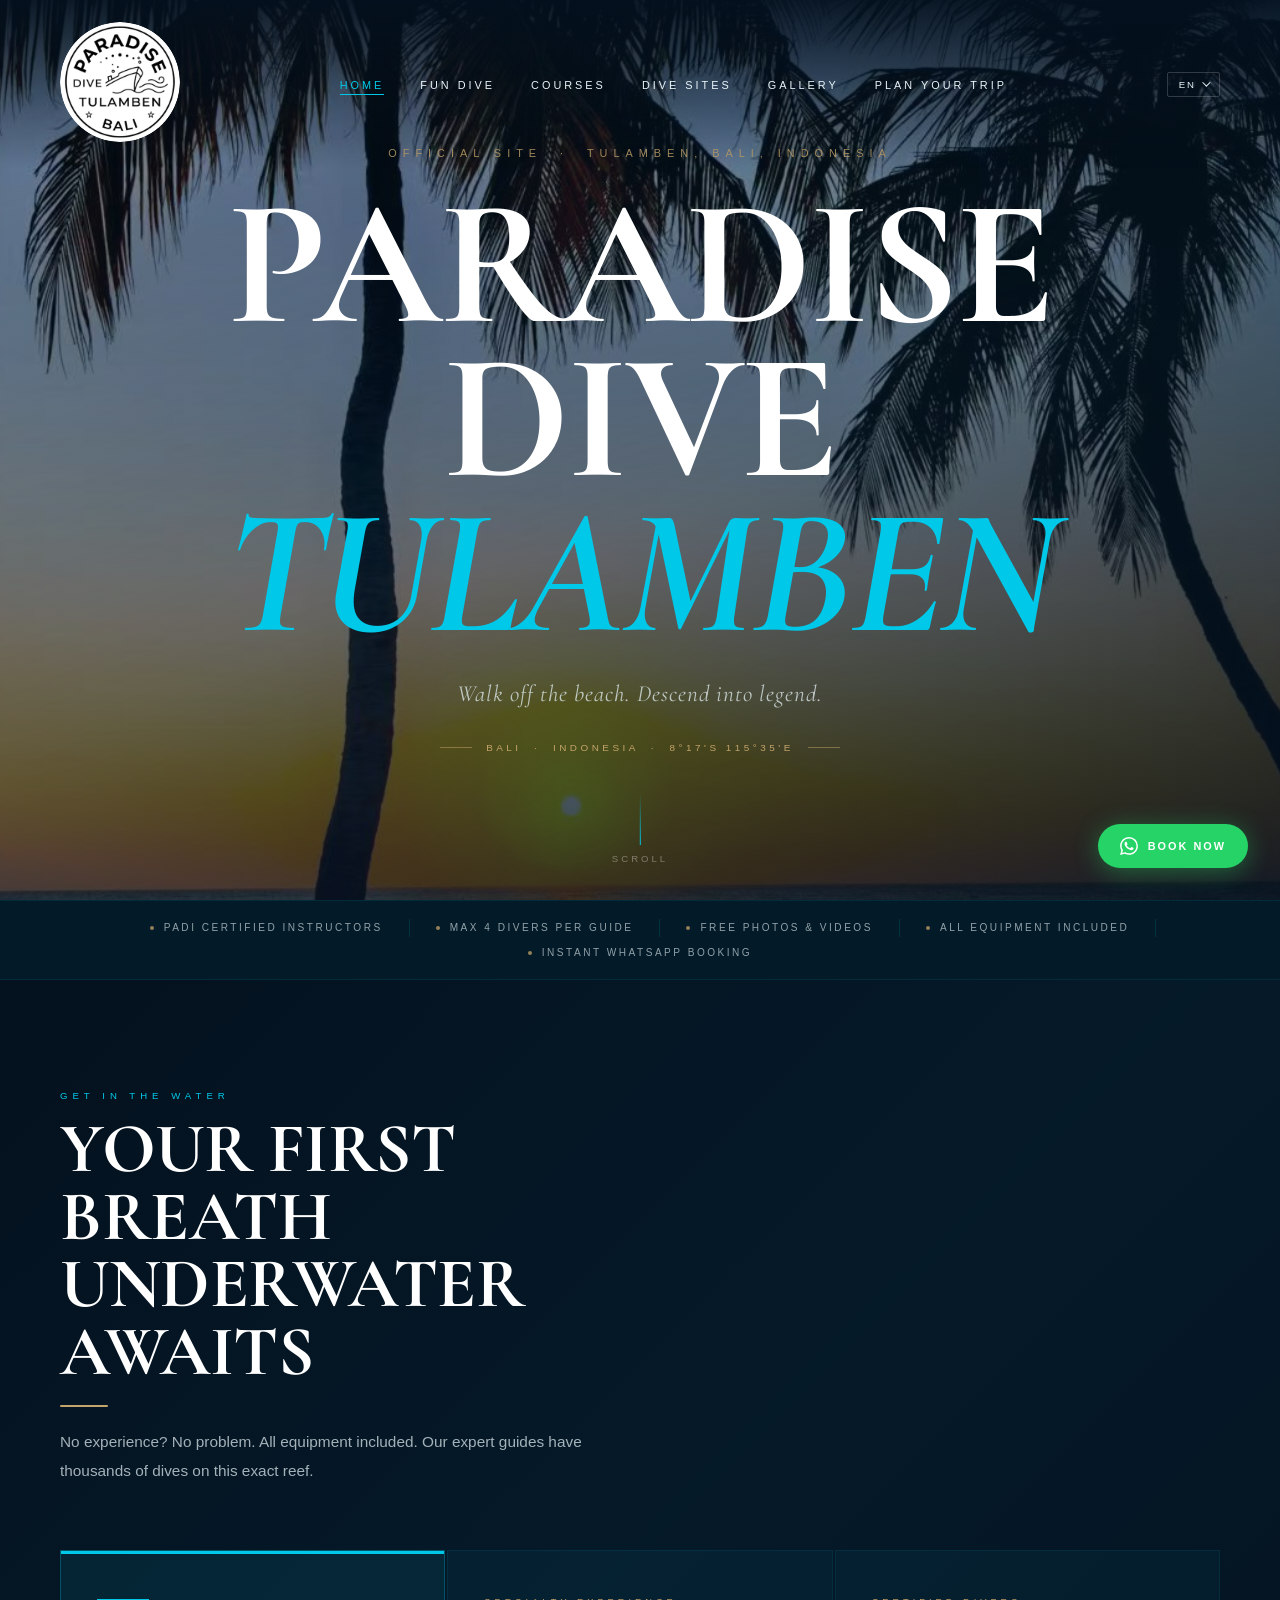
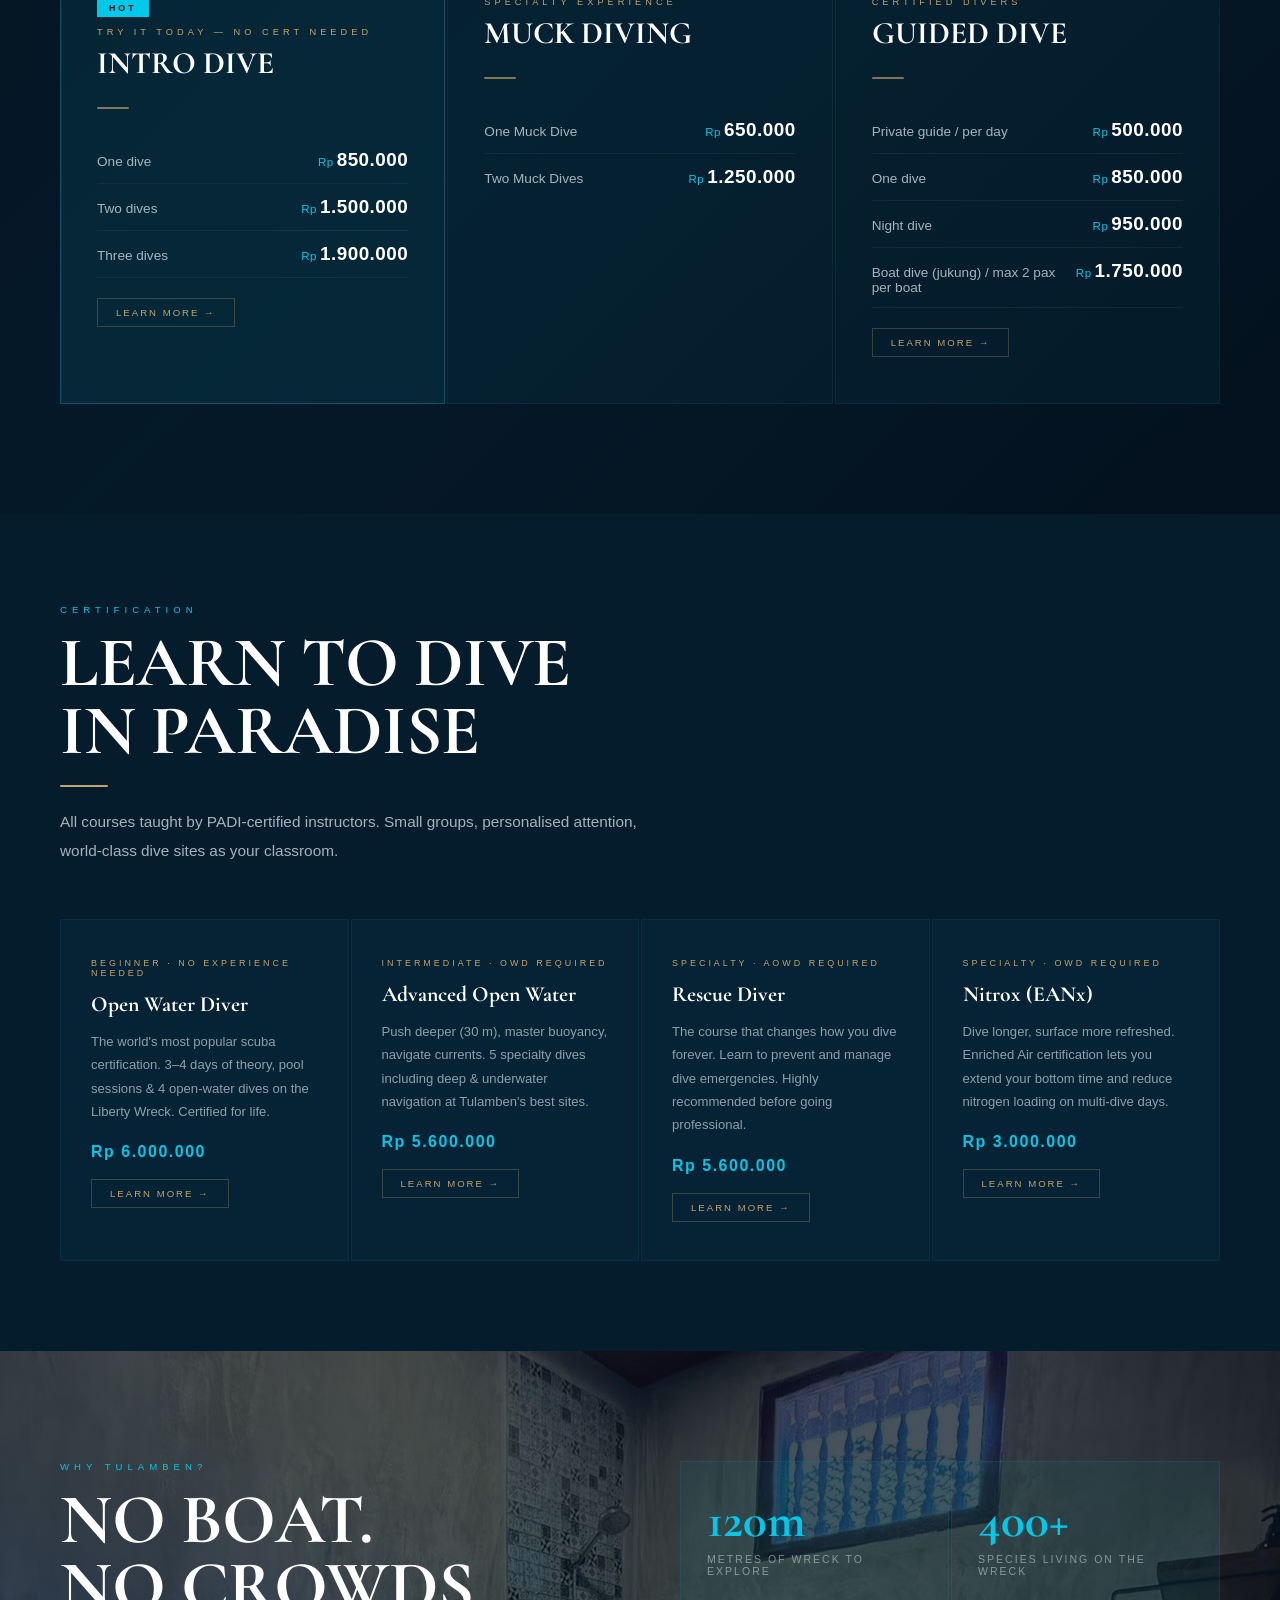
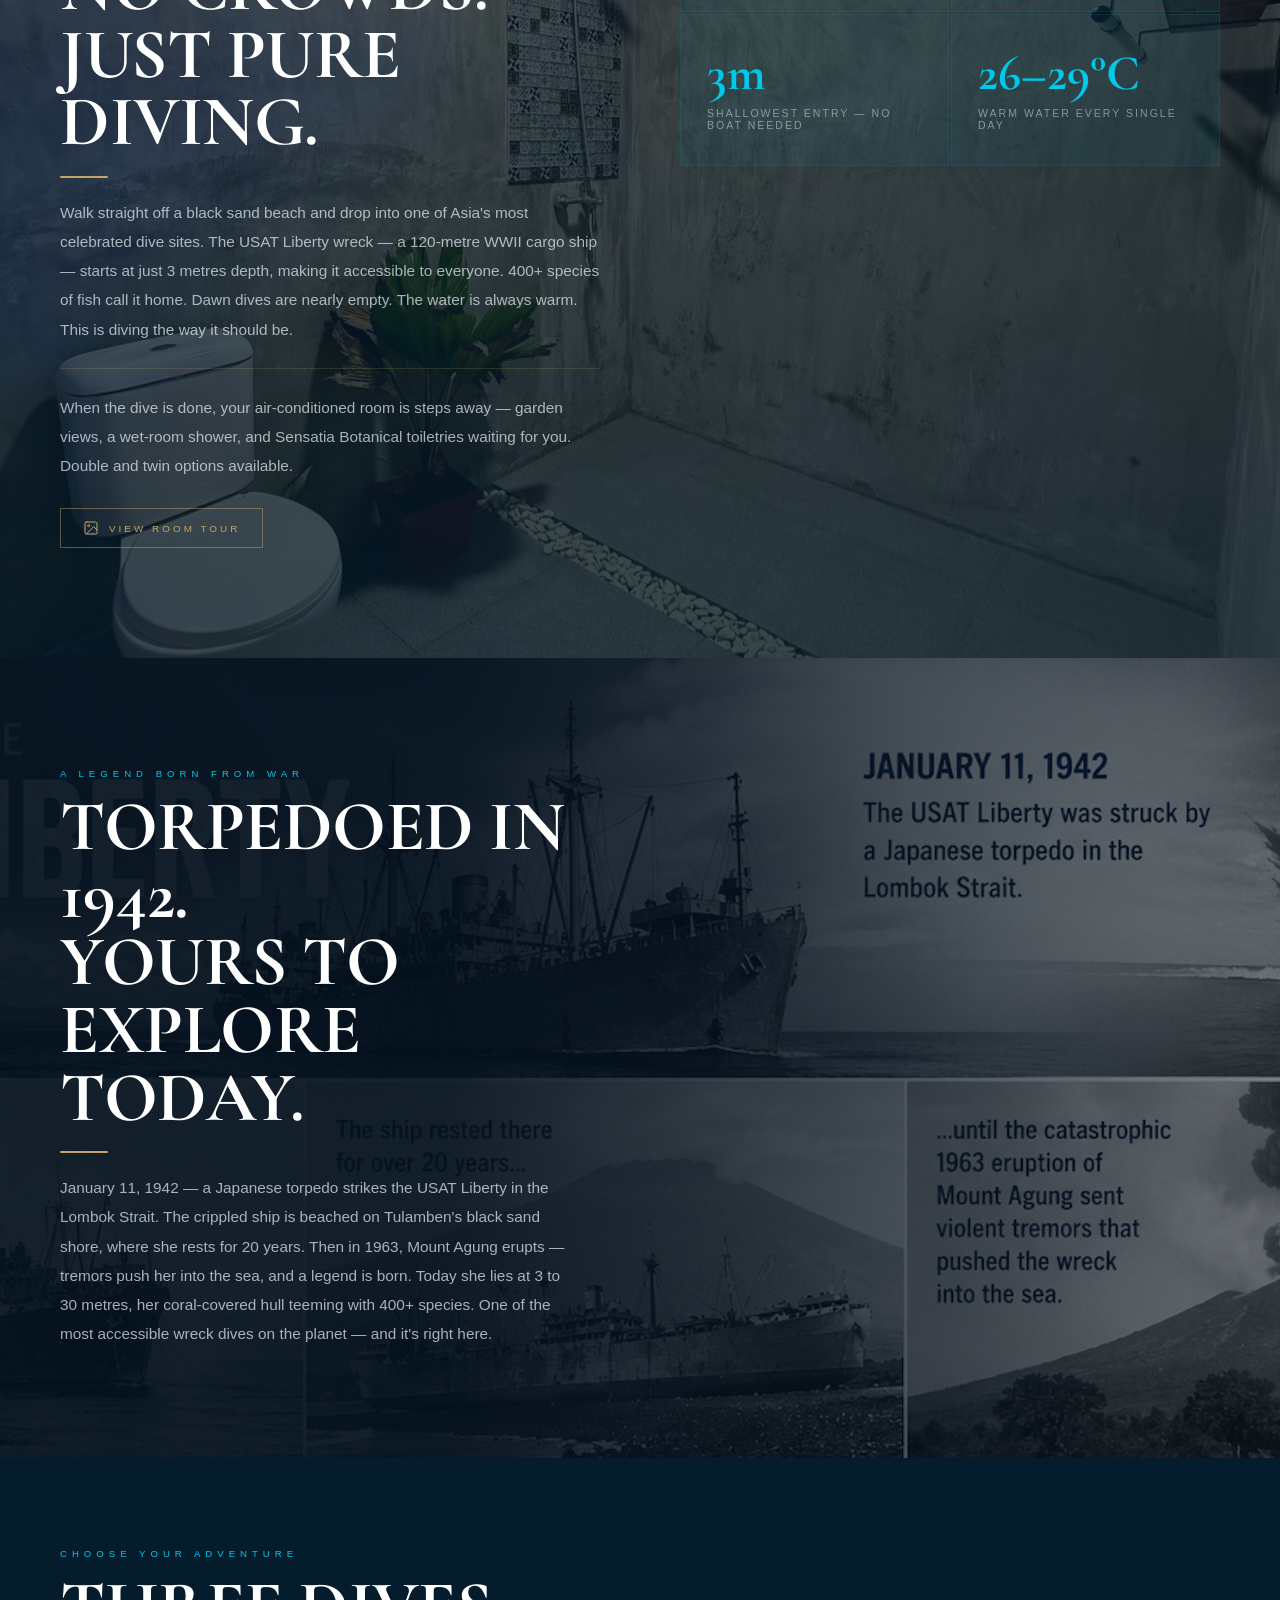
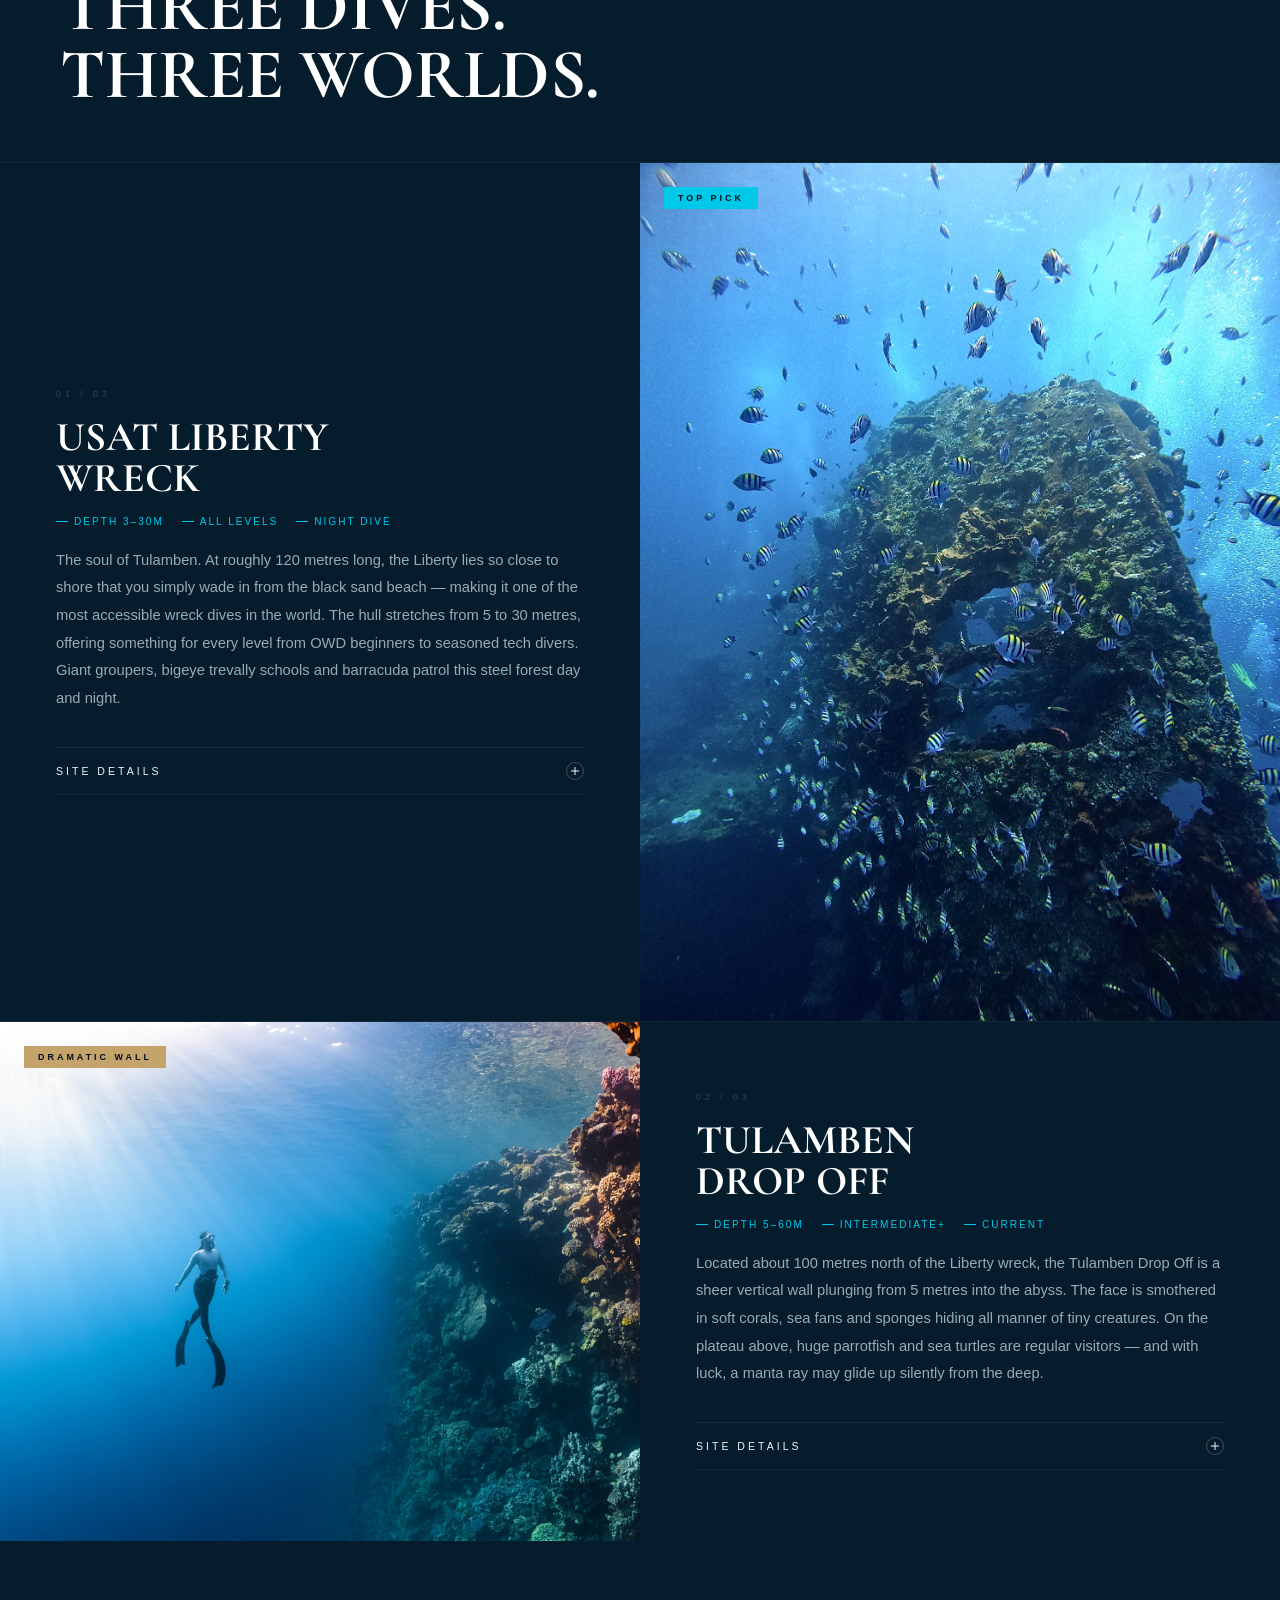
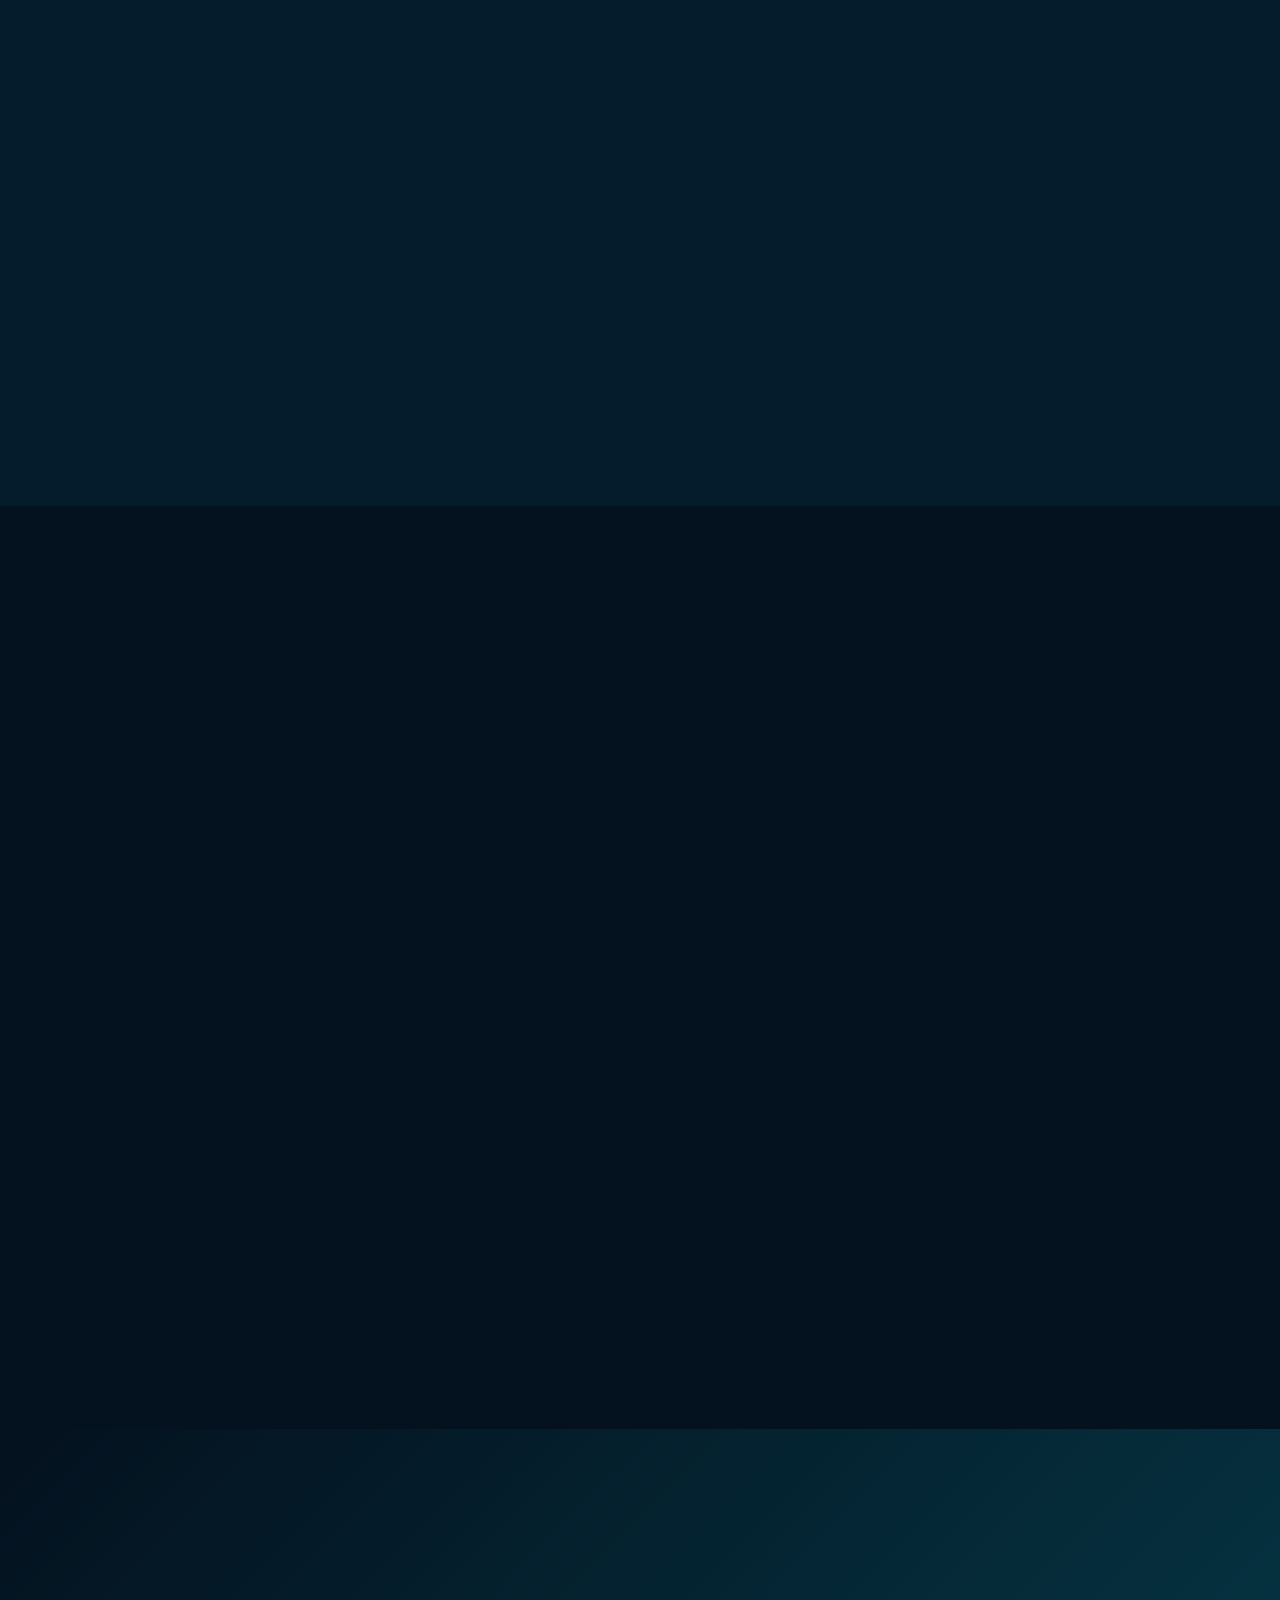
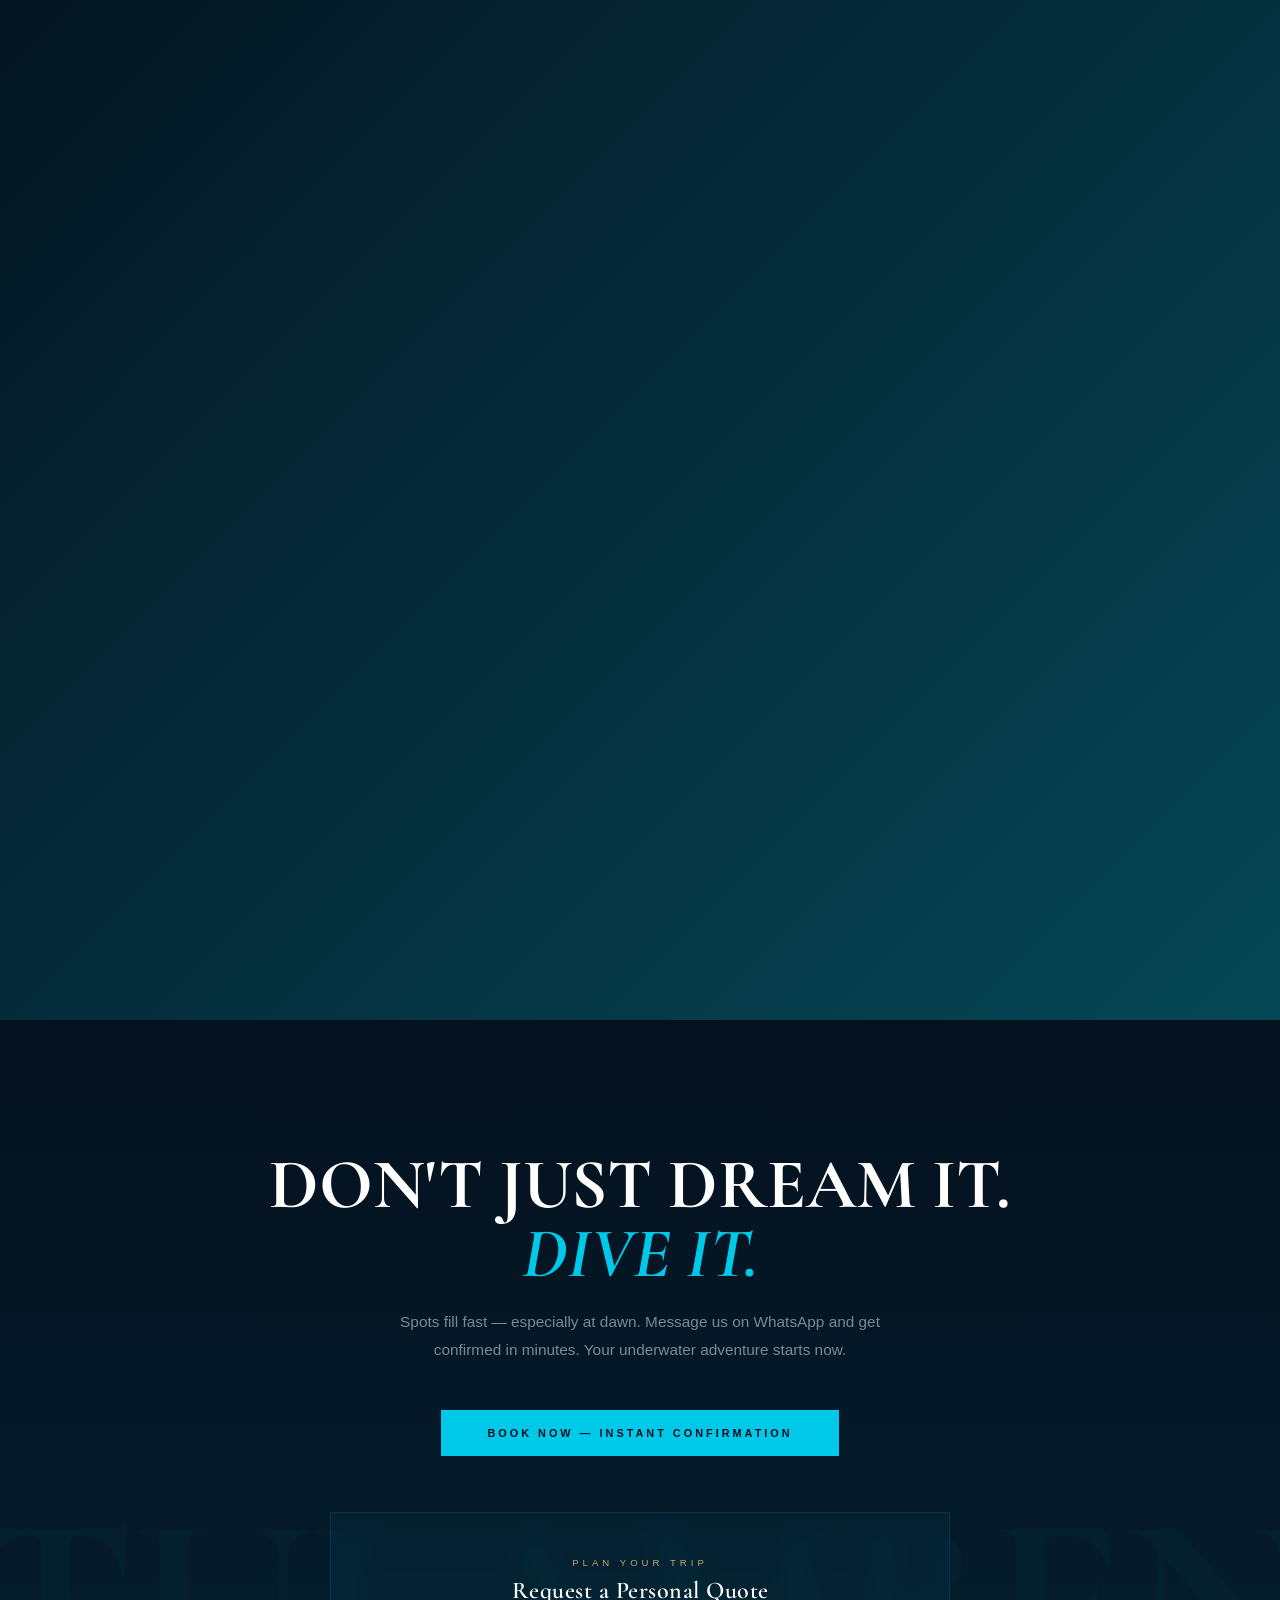
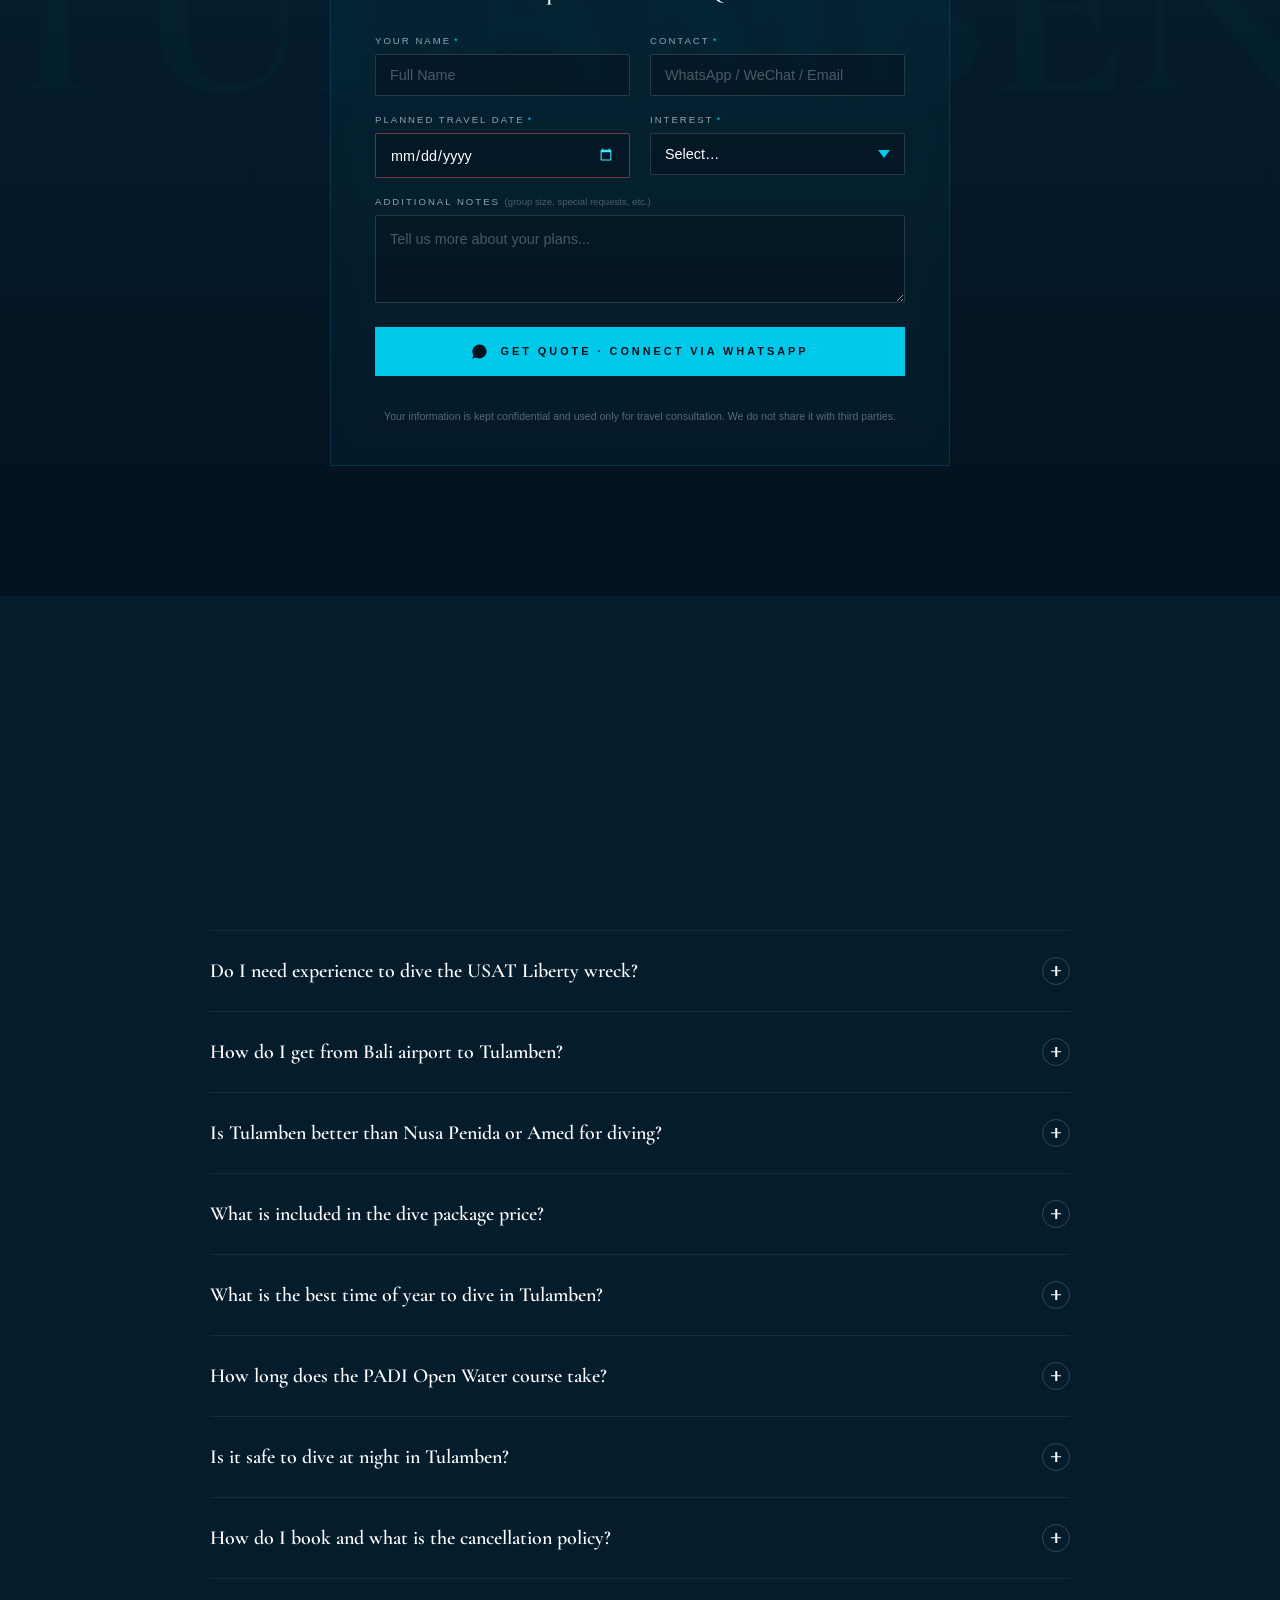
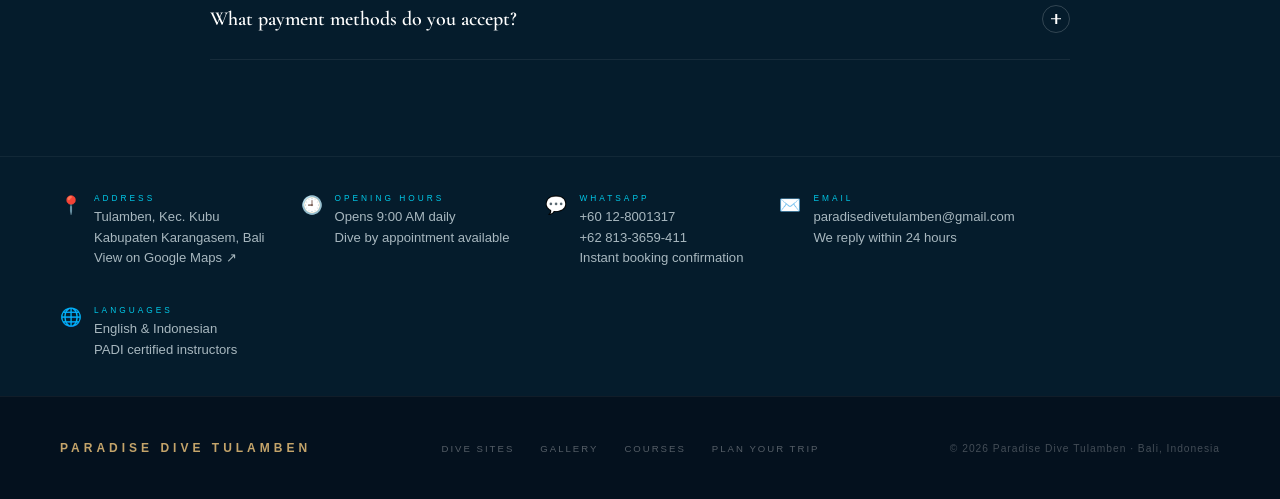
==== commit 808abeed: "Fix intro slide CSS paths for 3285.JPG and 3280.JPG at repo root Co-authored-by: Alan Firwandy <firw" ====
--- a/index.html
+++ b/index.html
@@ -425,9 +425,9 @@
     .intro-slide { position: absolute; inset: 0; background-size: cover; background-position: center; transition: opacity 1.5s ease-in-out; opacity: 0; }
     .intro-slide.active { opacity: 1; }
     .intro-slide:nth-child(1) { background-image: url('intro-bg1.jpg'); }
-    .intro-slide:nth-child(2) { background-image: url('paradise/3285.JPG'); }
+    .intro-slide:nth-child(2) { background-image: url('3285.JPG'); }
     .intro-slide:nth-child(3) { background-image: url('intro-bg2.jpg'); }
-    .intro-slide:nth-child(4) { background-image: url('paradise/3280.JPG'); }
+    .intro-slide:nth-child(4) { background-image: url('3280.JPG'); }
     #intro::before { content: ''; position: absolute; inset: 0; z-index: 1; background: linear-gradient(180deg, rgba(4,17,30,0.72) 0%, rgba(5,28,44,0.80) 100%); }
     #intro > *:not(.intro-slide) { position: relative; z-index: 2; }
     #intro .text-block { flex: 1; min-width: 300px; }
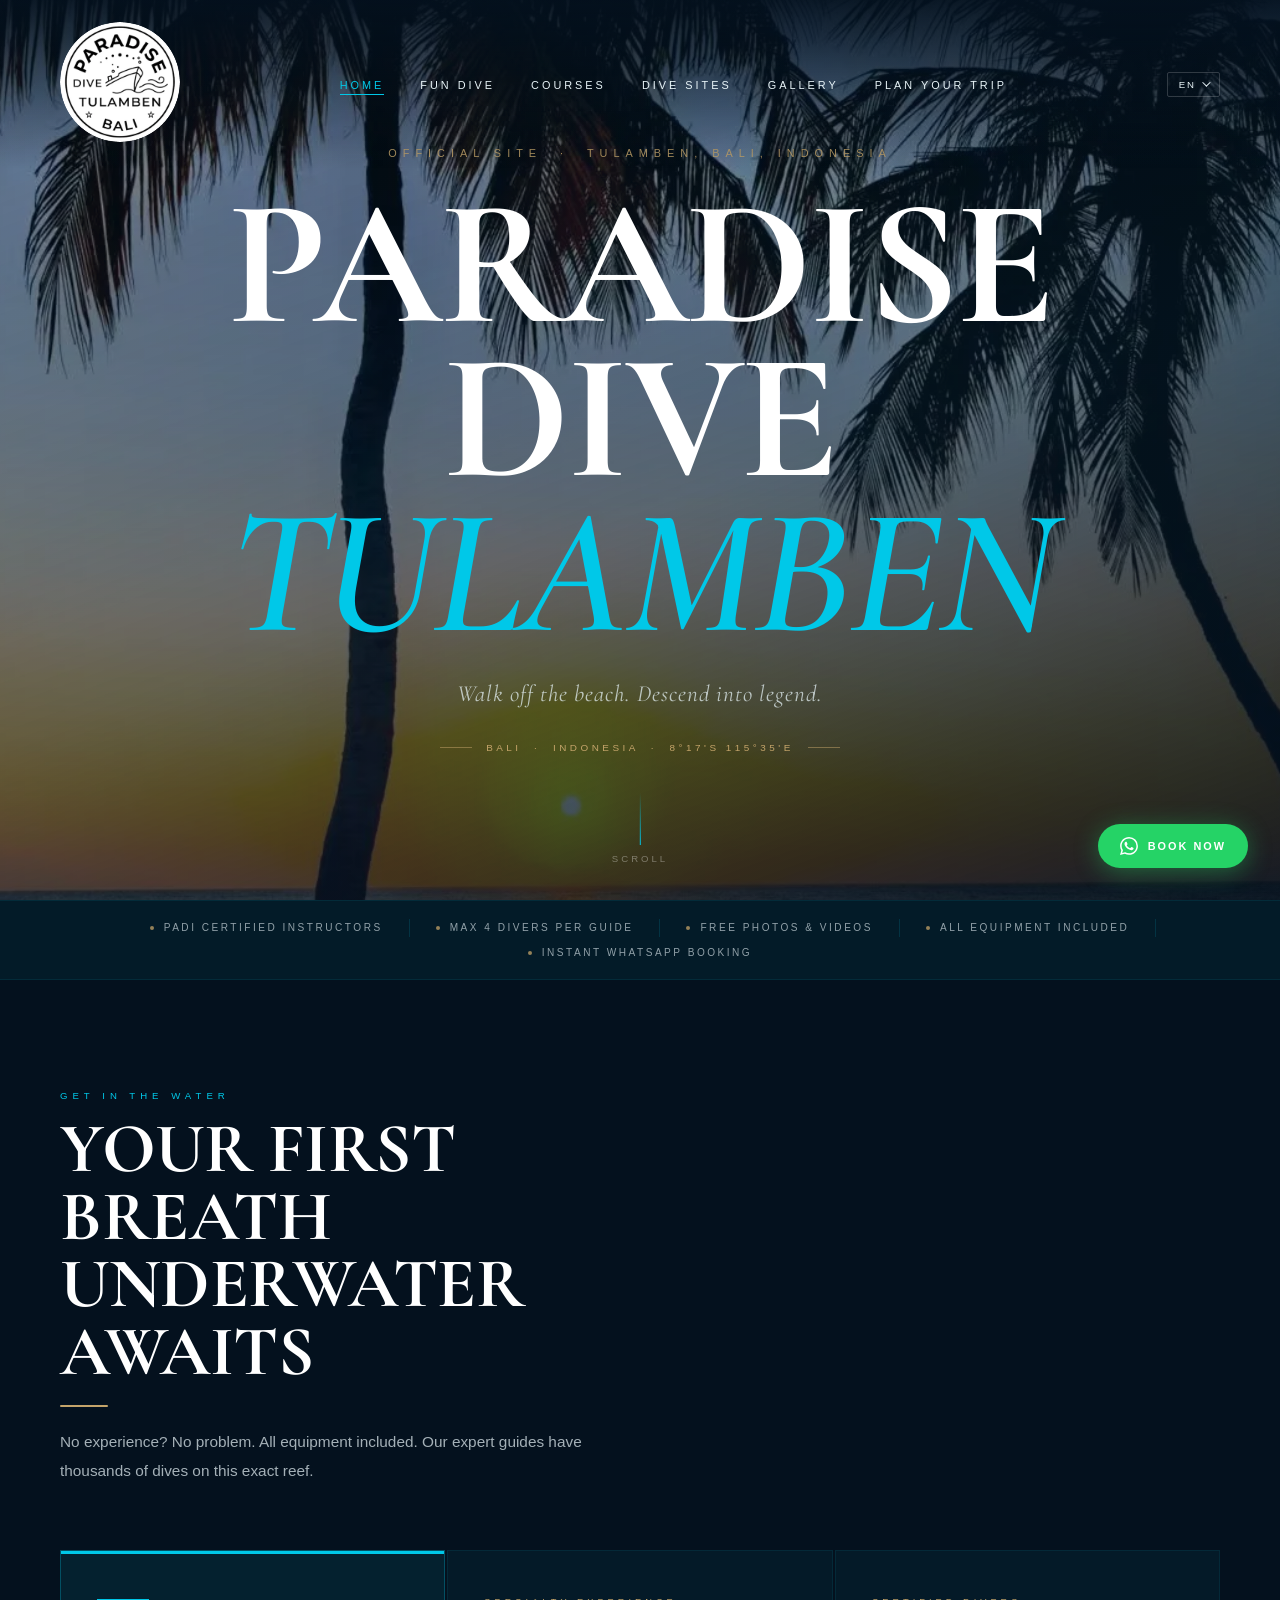
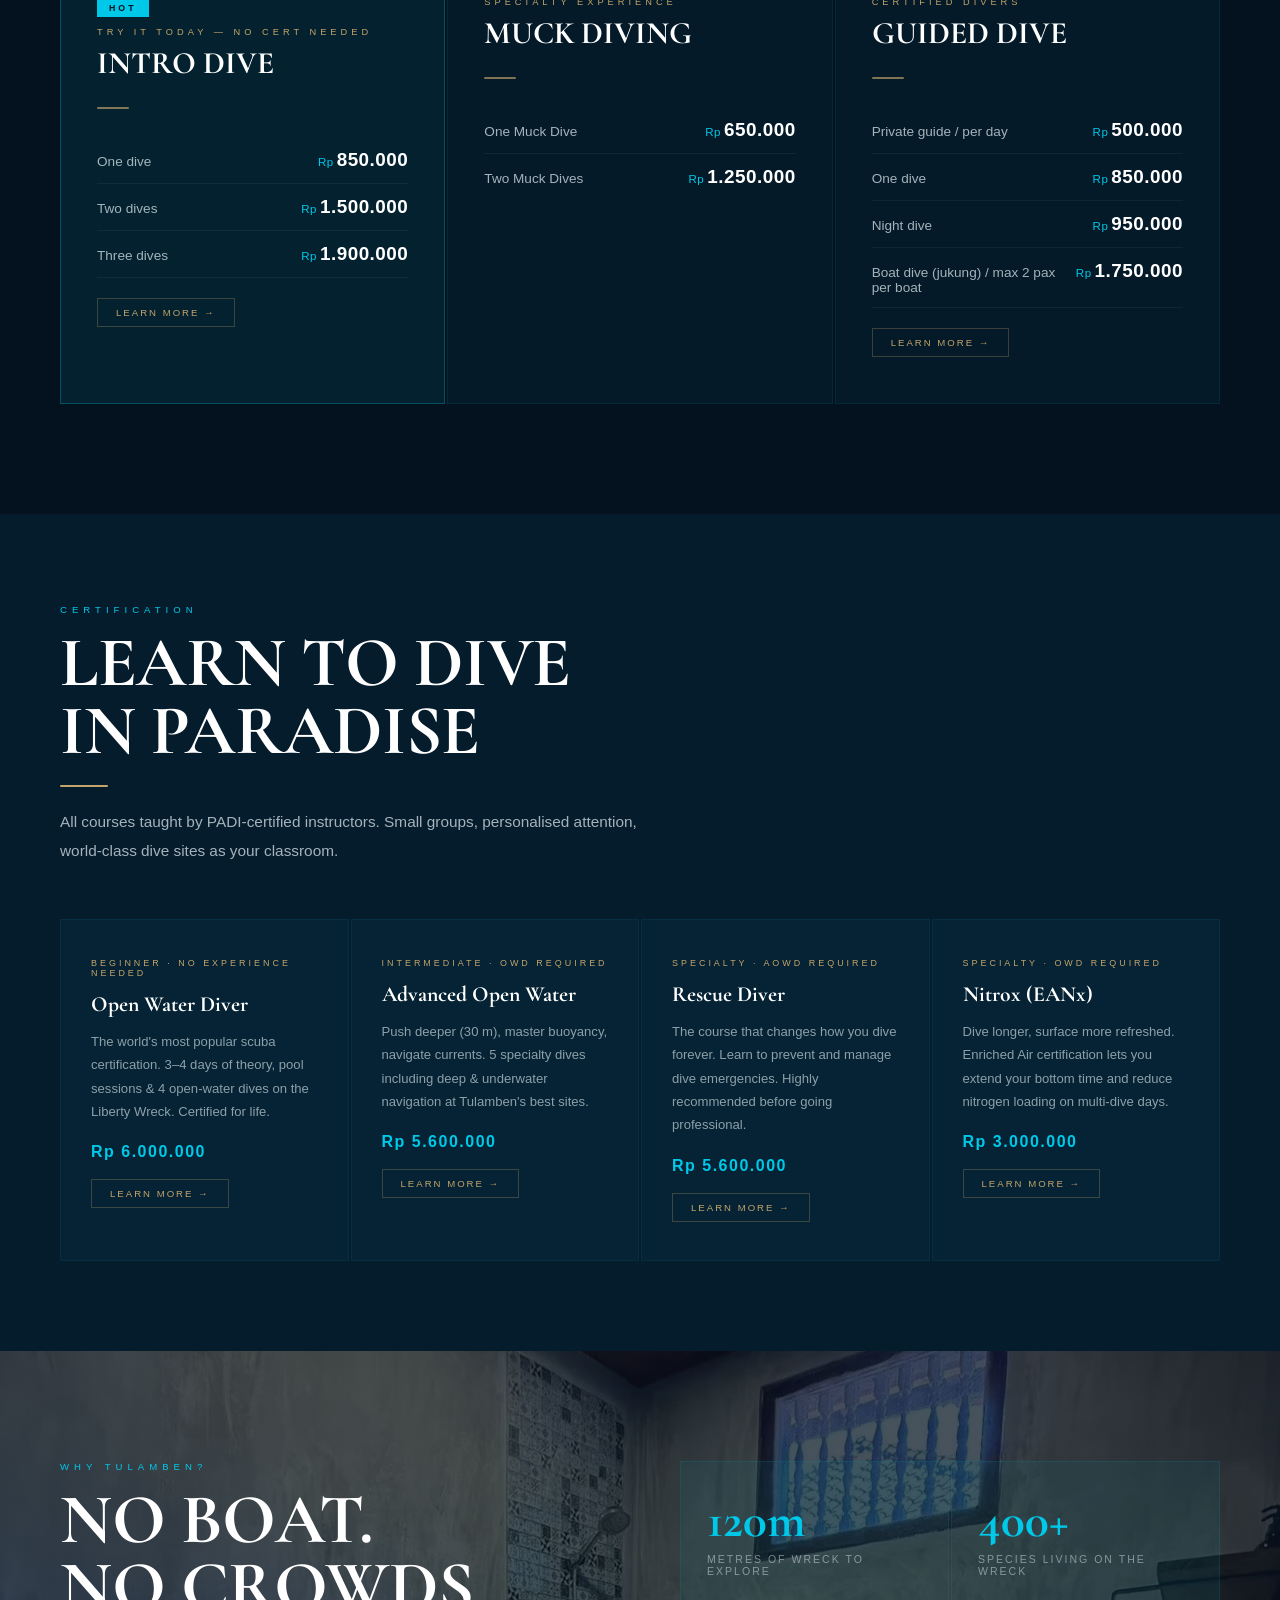
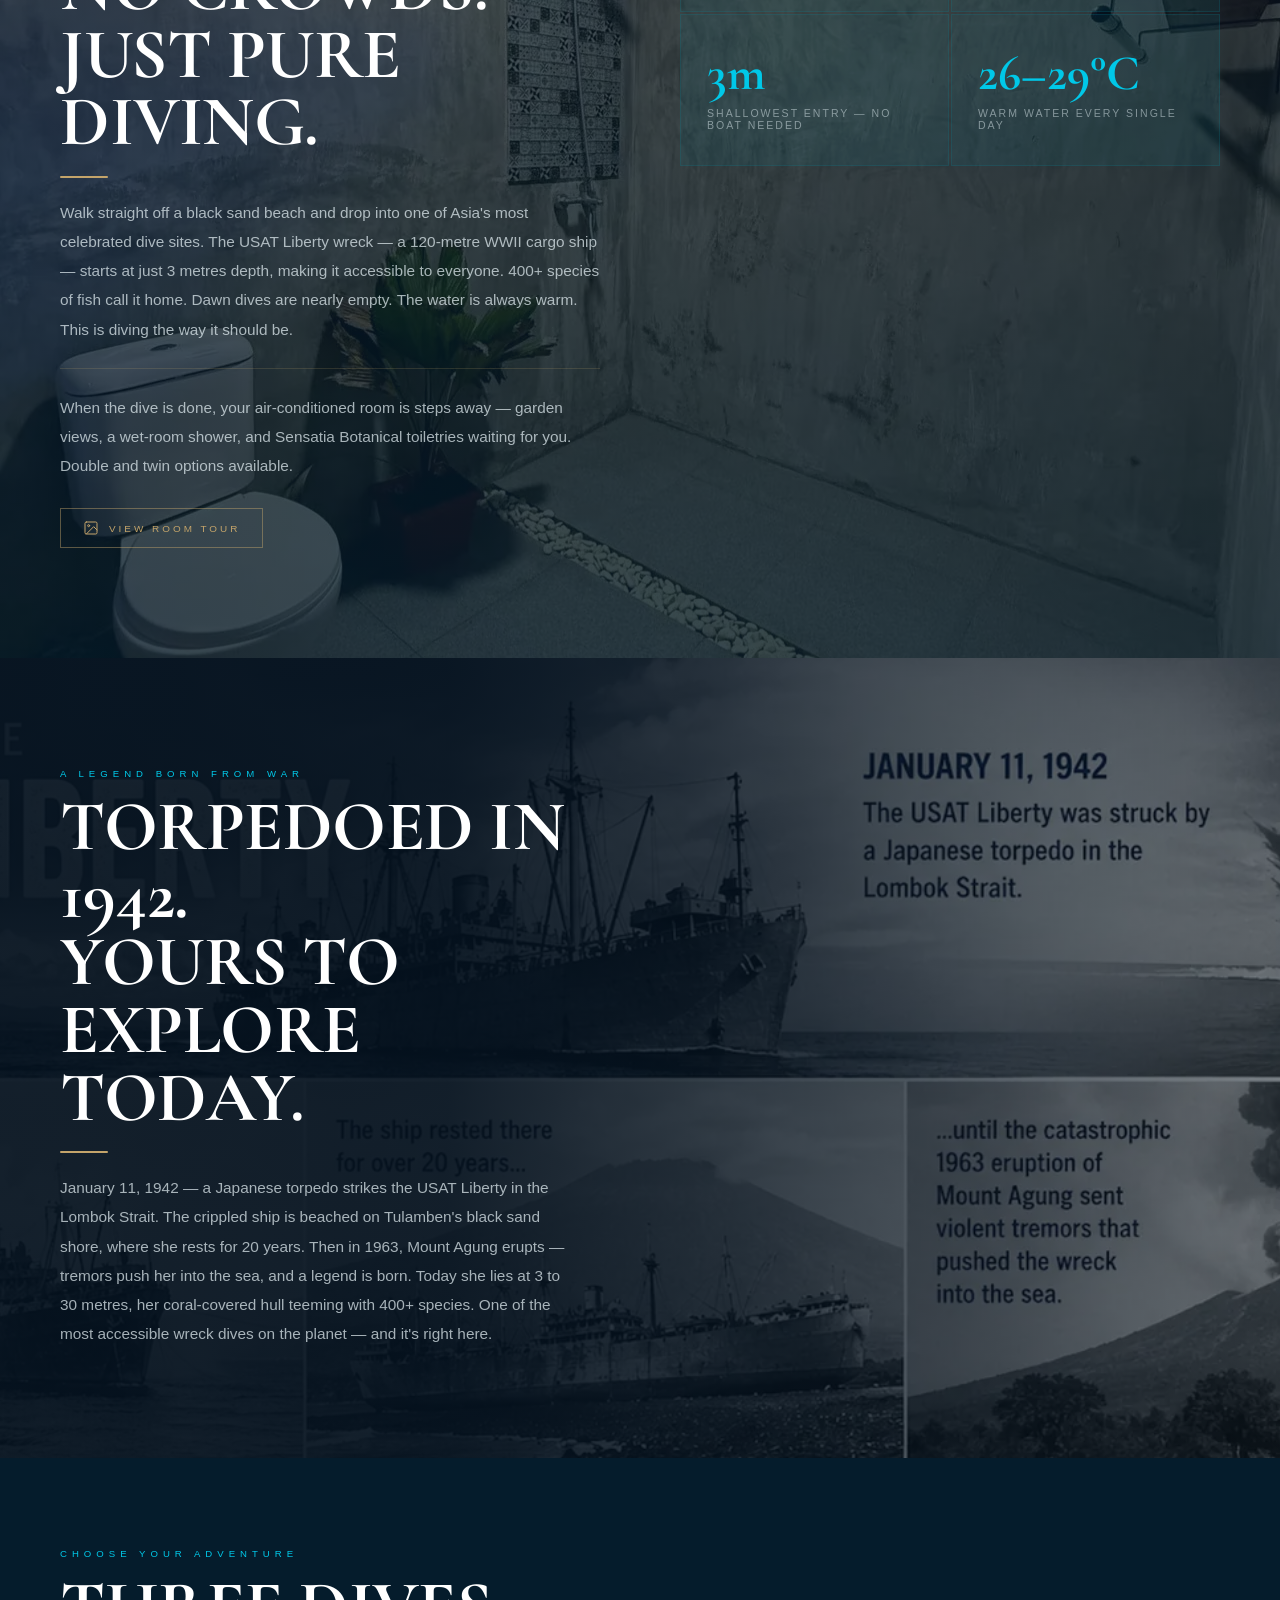
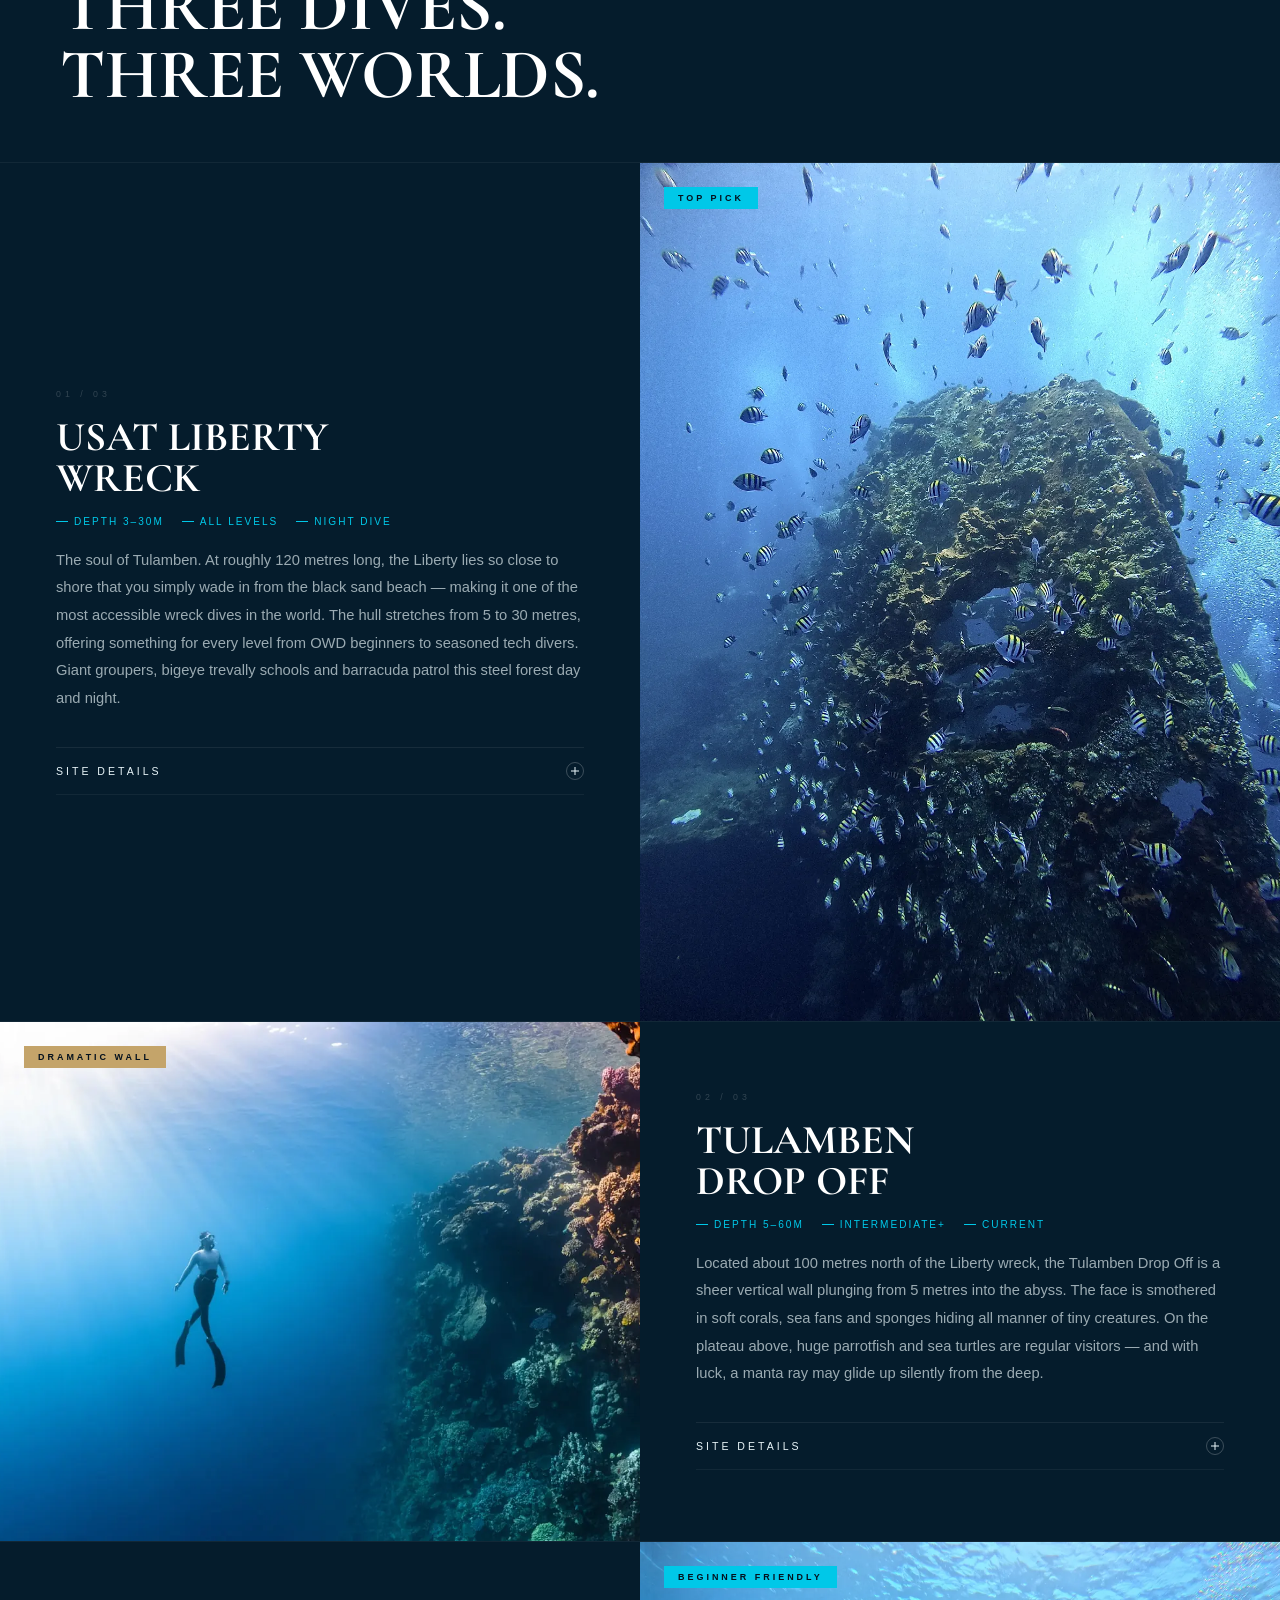
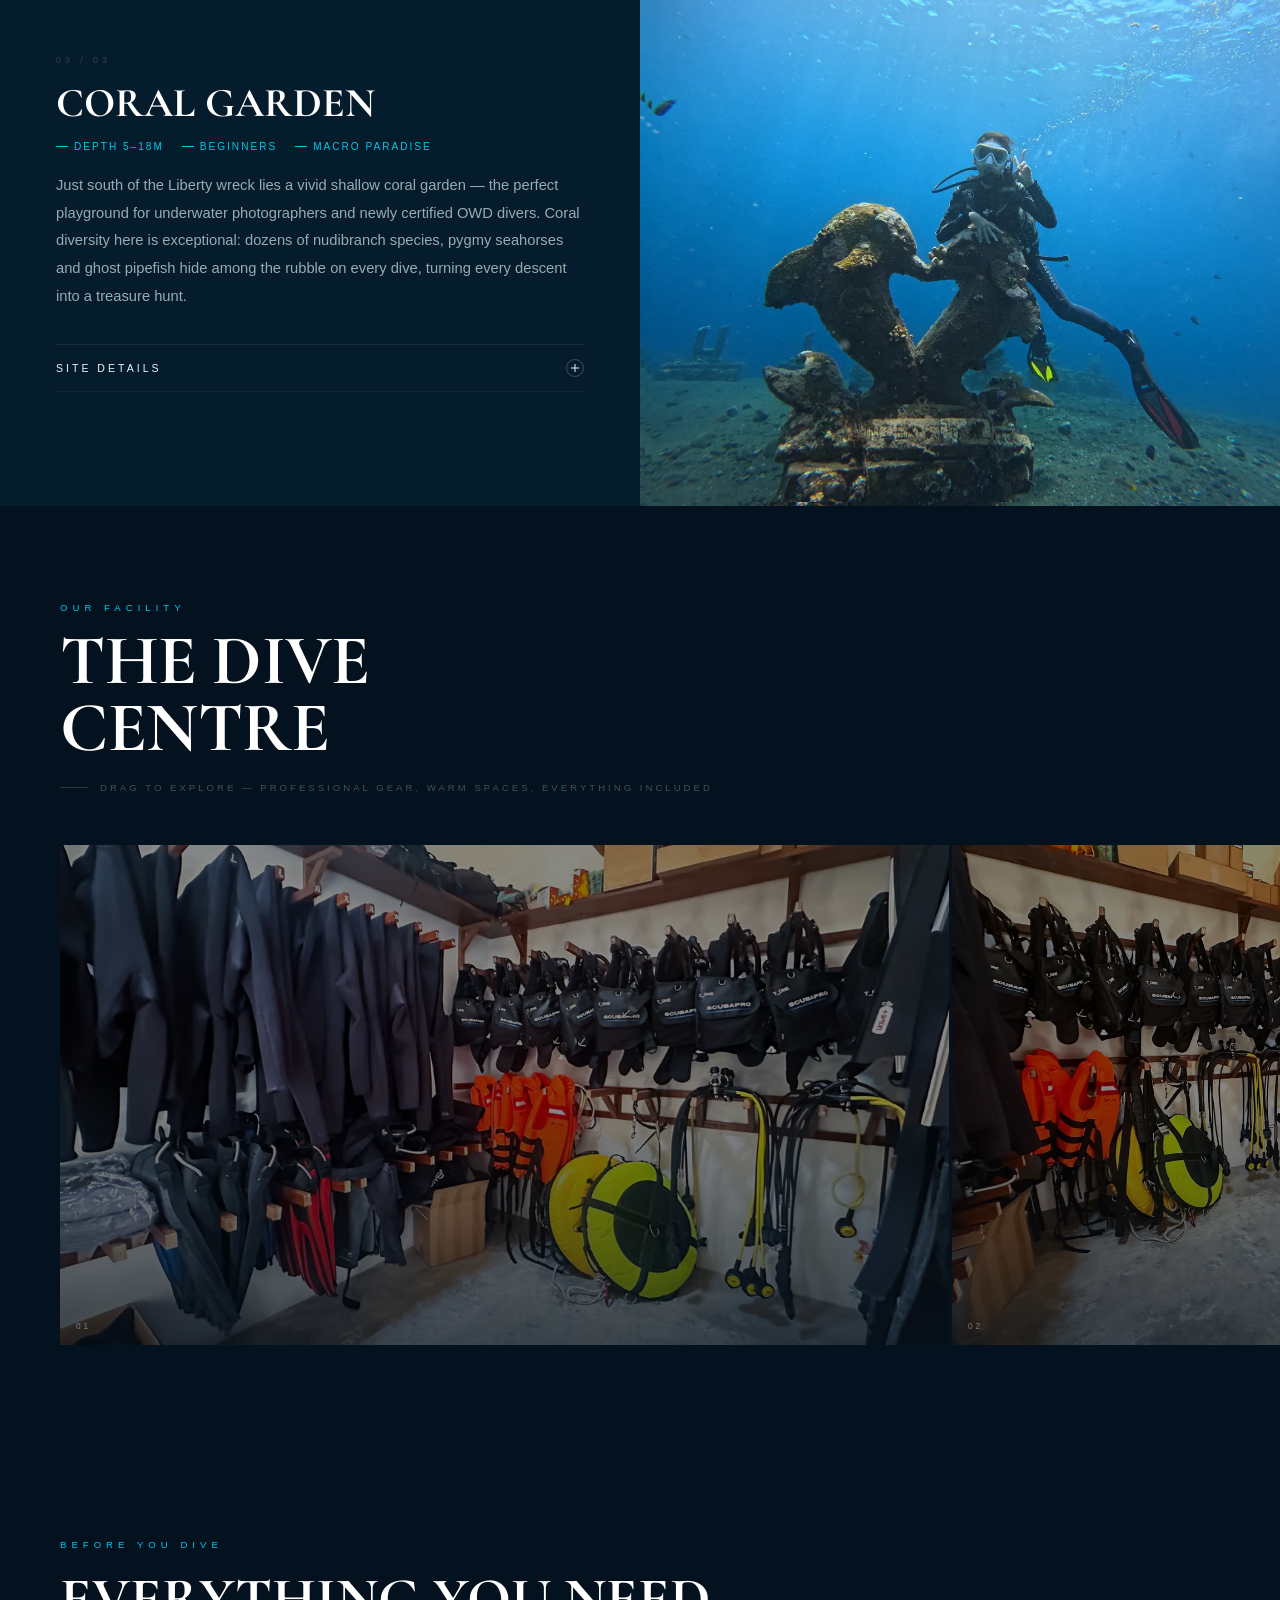
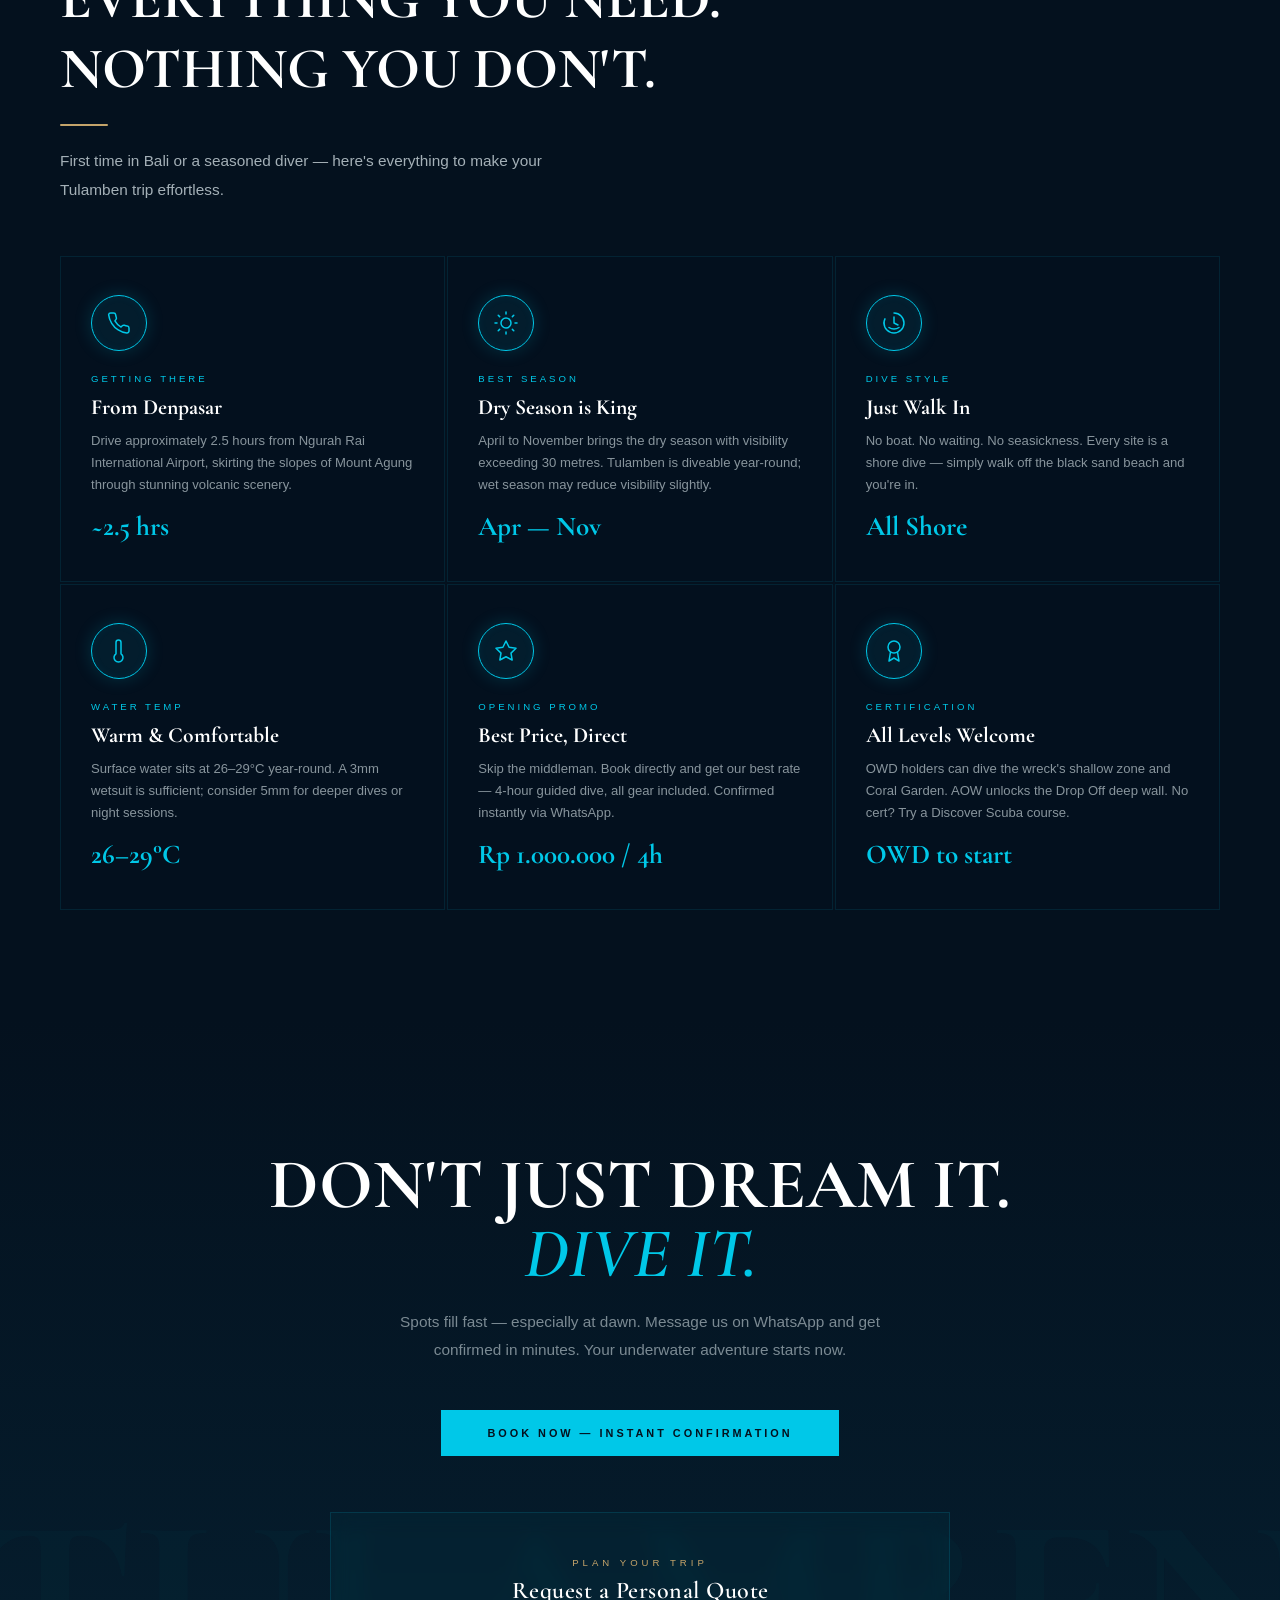
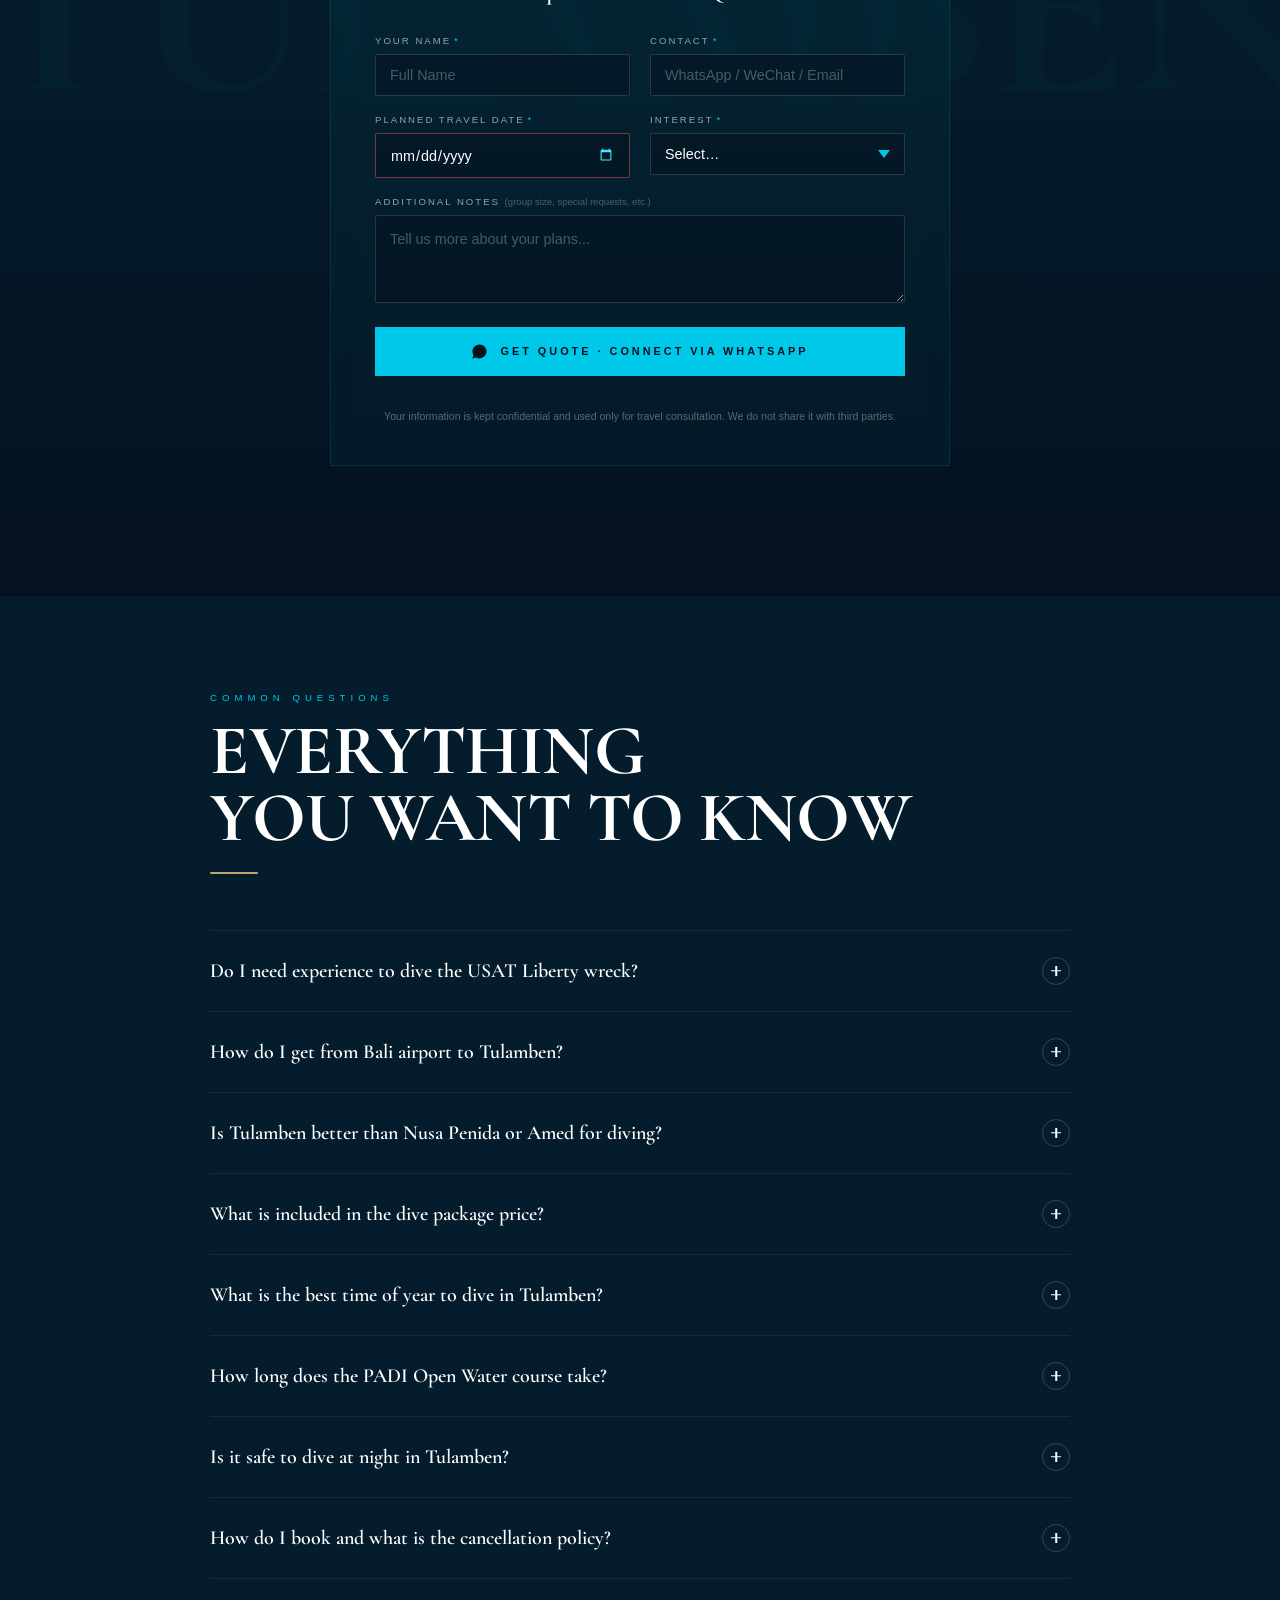
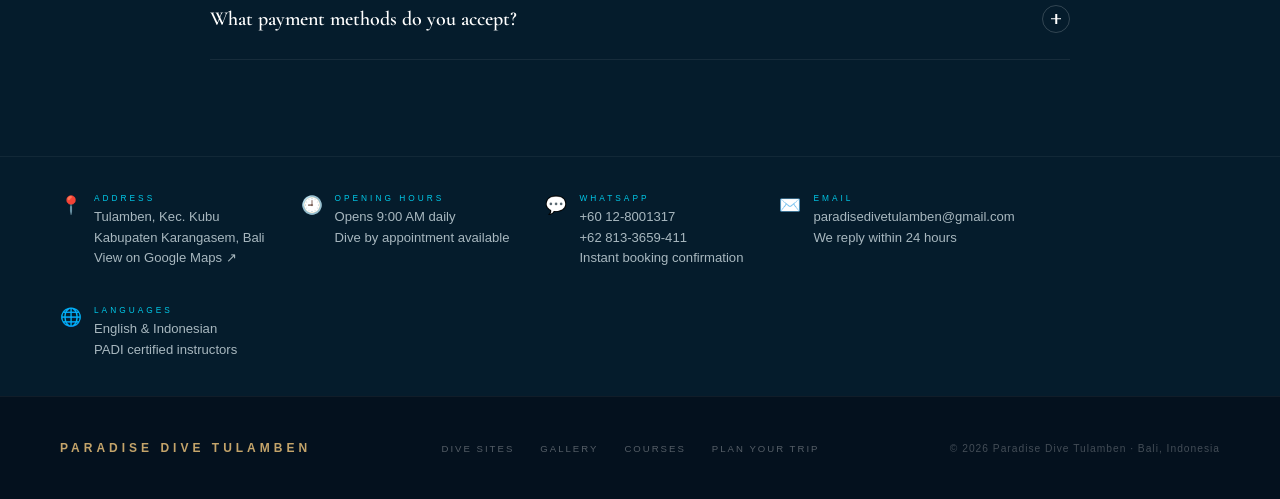
==== commit 3038461c: "perf: WebP images, lazy loading, self-hosted fonts for homepage - Add WebP variants (1600/1200/400px" ====
--- a/index.html
+++ b/index.html
@@ -10,7 +10,7 @@
 
   <!-- Google tag (gtag.js) -->
   <script async src="https://www.googletagmanager.com/gtag/js?id=G-2G09F7820Y"></script>
-  <script>
+  <script defer>
     window.dataLayer = window.dataLayer || [];
     function gtag(){dataLayer.push(arguments);}
     gtag('js', new Date());
@@ -33,7 +33,7 @@
   <link rel="canonical" href="https://paradisetulamben.com/" />
 
   <!-- ── Performance: preload LCP hero image + font hints ── -->
-  <link rel="preload" as="image" href="hero.jpg" fetchpriority="high" />
+  <link rel="preload" as="image" href="hero.webp" type="image/webp" fetchpriority="high" />
   <link rel="dns-prefetch" href="https://wa.me" />
   <link rel="alternate" hreflang="en"       href="https://paradisetulamben.com/?lang=en" />
   <link rel="alternate" hreflang="zh"       href="https://paradisetulamben.com/?lang=zh" />
@@ -173,10 +173,10 @@
   </script>
 
 
-  <!-- ── Google Fonts: Cormorant Garamond ── -->
-  <link rel="preconnect" href="https://fonts.googleapis.com" />
-  <link rel="preconnect" href="https://fonts.gstatic.com" crossorigin />
-  <link href="https://fonts.googleapis.com/css2?family=Cormorant+Garamond:ital,wght@0,400;0,500;0,600;0,700;1,400;1,600&display=swap" rel="stylesheet" />
+  <!-- ── Cormorant Garamond (self-hosted, display=swap, non-blocking) ── -->
+  <link rel="preload" href="fonts/cormorant-9.woff2" as="font" type="font/woff2" crossorigin />
+  <link rel="stylesheet" href="fonts/cormorant-garamond.css" media="print" onload="this.media='all'" />
+  <noscript><link rel="stylesheet" href="fonts/cormorant-garamond.css" /></noscript>
 
   <style>
     *, *::before, *::after { margin: 0; padding: 0; box-sizing: border-box; }
@@ -251,8 +251,12 @@
     .hero-bg-outer { position: absolute; inset: 0; overflow: hidden; will-change: transform; }
     .hero-bg {
       position: absolute; inset: -12%;
-      background: url('hero.jpg') center/cover no-repeat;
       animation: slowZoom 26s ease-in-out infinite alternate;
+    }
+    .hero-bg picture { display: block; width: 100%; height: 100%; }
+    .hero-bg img {
+      width: 100%; height: 100%; object-fit: cover; object-position: center;
+      display: block;
     }
     @keyframes slowZoom { from { transform: scale(1); } to { transform: scale(1.09); } }
     .hero-overlay {
@@ -424,10 +428,26 @@
     #intro { padding: 110px 60px; position: relative; display: flex; align-items: flex-start; gap: 80px; flex-wrap: wrap; overflow: hidden; }
     .intro-slide { position: absolute; inset: 0; background-size: cover; background-position: center; transition: opacity 1.5s ease-in-out; opacity: 0; }
     .intro-slide.active { opacity: 1; }
-    .intro-slide:nth-child(1) { background-image: url('intro-bg1.jpg'); }
-    .intro-slide:nth-child(2) { background-image: url('3285.JPG'); }
-    .intro-slide:nth-child(3) { background-image: url('intro-bg2.jpg'); }
-    .intro-slide:nth-child(4) { background-image: url('3280.JPG'); }
+    .intro-slide:nth-child(1) { background-image: url('intro-bg1.jpg');
+      background-image: image-set(
+        url('intro-bg1.webp') type('image/webp'),
+        url('intro-bg1.jpg') type('image/jpeg')
+      ); }
+    .intro-slide:nth-child(2) { background-image: url('3285.JPG');
+      background-image: image-set(
+        url('3285.webp') type('image/webp'),
+        url('3285.JPG') type('image/jpeg')
+      ); }
+    .intro-slide:nth-child(3) { background-image: url('intro-bg2.jpg');
+      background-image: image-set(
+        url('intro-bg2.webp') type('image/webp'),
+        url('intro-bg2.jpg') type('image/jpeg')
+      ); }
+    .intro-slide:nth-child(4) { background-image: url('3280.JPG');
+      background-image: image-set(
+        url('3280.webp') type('image/webp'),
+        url('3280.JPG') type('image/jpeg')
+      ); }
     #intro::before { content: ''; position: absolute; inset: 0; z-index: 1; background: linear-gradient(180deg, rgba(4,17,30,0.72) 0%, rgba(5,28,44,0.80) 100%); }
     #intro > *:not(.intro-slide) { position: relative; z-index: 2; }
     #intro .text-block { flex: 1; min-width: 300px; }
@@ -439,7 +459,13 @@
 
     /* ── Story ── */
     #story {
-      padding: 0; background: url('story-bg.jpg') center/cover no-repeat;
+      padding: 0;
+      background: center/cover no-repeat;
+      background-image: url('story-bg.jpg');
+      background-image: image-set(
+        url('story-bg.webp') type('image/webp'),
+        url('story-bg.jpg') type('image/jpeg')
+      );
       position: relative; min-height: 540px; display: flex; align-items: center;
     }
     #story::before { content: ''; position: absolute; inset: 0; background: linear-gradient(90deg, rgba(4,17,30,0.93) 35%, rgba(4,17,30,0.52) 100%); }
@@ -553,7 +579,13 @@
     }
 
     /* ── Practical ── */
-    #practical { padding: 110px 60px; background: url('practical-bg.jpg') center/cover no-repeat fixed; position: relative; }
+    #practical { padding: 110px 60px;
+      background: center/cover no-repeat fixed;
+      background-image: url('practical-bg.jpg');
+      background-image: image-set(
+        url('practical-bg.webp') type('image/webp'),
+        url('practical-bg.jpg') type('image/jpeg')
+      ); position: relative; }}
     #practical::before { content: ''; position: absolute; inset: 0; background: linear-gradient(135deg, rgba(4,17,30,0.93) 0%, rgba(8,131,149,0.48) 100%); }
     .prac-inner { position: relative; z-index: 1; }
     .prac-heading { font-family: 'Cormorant Garamond', Georgia, serif; font-size: clamp(2.4rem, 4.8vw, 3.6rem); font-weight: 700; text-transform: uppercase; margin-bottom: 18px; }
@@ -603,7 +635,13 @@
     .btn-learn-more:hover { background: rgba(196,164,106,0.1); border-color: var(--sand); }
 
     /* ── Pricing ── */
-    #courses { padding: 110px 60px; background: url('courses-bg.jpg') center/cover no-repeat fixed; position: relative; }
+    #courses { padding: 110px 60px;
+      background: center/cover no-repeat fixed;
+      background-image: url('courses-bg.jpg');
+      background-image: image-set(
+        url('courses-bg.webp') type('image/webp'),
+        url('courses-bg.jpg') type('image/jpeg')
+      ); position: relative; }}
     #courses::before { content: ''; position: absolute; inset: 0; background: linear-gradient(135deg, rgba(4,17,30,0.90) 0%, rgba(5,28,44,0.78) 50%, rgba(4,17,30,0.88) 100%); }
     #courses > * { position: relative; z-index: 1; }
     .courses-header { max-width: 640px; margin-bottom: 64px; }
@@ -958,7 +996,12 @@
   <!-- ── Hero ── -->
   <section id="home">
     <div class="hero-bg-outer" id="heroBgOuter">
-      <div class="hero-bg"></div>
+      <div class="hero-bg">
+        <picture>
+          <source srcset="hero.webp" type="image/webp" />
+          <img src="hero.jpg" alt="Diver descending onto the USAT Liberty wreck in Tulamben, Bali" width="1279" height="1706" fetchpriority="high" decoding="async" />
+        </picture>
+      </div>
     </div>
     <div class="hero-overlay"></div>
     <div class="bubbles" id="bubbles"></div>
@@ -1134,7 +1177,7 @@
 
     <div class="dive-card">
       <div class="card-image">
-        <img src="GOPR1314.jpg" alt="Diver exploring the USAT Liberty shipwreck draped in coral in Tulamben, Bali" loading="lazy" />
+        <picture><source srcset="GOPR1314.webp" type="image/webp"><img src="GOPR1314.jpg" alt="Diver exploring the USAT Liberty shipwreck draped in coral in Tulamben, Bali" width="1200" height="1600" loading="lazy" decoding="async" /></picture>
         <span class="card-badge">Top Pick</span>
       </div>
       <div class="card-content">
@@ -1175,7 +1218,7 @@
 
     <div class="dive-card">
       <div class="card-image">
-        <img src="dropoff.jpg" alt="Diver descending the Tulamben Drop Off coral wall, Bali" loading="lazy" />
+        <picture><source srcset="dropoff.webp" type="image/webp"><img src="dropoff.jpg" alt="Diver descending the Tulamben Drop Off coral wall, Bali" width="1200" height="800" loading="lazy" decoding="async" /></picture>
         <span class="card-badge sand">Dramatic Wall</span>
       </div>
       <div class="card-content">
@@ -1216,7 +1259,7 @@
 
     <div class="dive-card">
       <div class="card-image">
-        <img src="coral-garden.jpg" alt="Colourful reef fish over the Coral Garden dive site in Tulamben, Bali" loading="lazy" />
+        <picture><source srcset="coral-garden.webp" type="image/webp"><img src="coral-garden.jpg" alt="Colourful reef fish over the Coral Garden dive site in Tulamben, Bali" width="1200" height="1050" loading="lazy" decoding="async" /></picture>
         <span class="card-badge">Beginner Friendly</span>
       </div>
       <div class="card-content">
@@ -1264,11 +1307,11 @@
       <p class="gallery-hint">Drag to explore — professional gear, warm spaces, everything included</p>
     </div>
     <div class="gallery-track" id="galleryTrack">
-      <div class="gallery-item"><img src="DC1.jpg" alt="Dive Centre Equipment Room — Wetsuits &amp; BCDs" loading="lazy" /><div class="gallery-item-overlay"></div><div class="gallery-num">01</div></div>
-      <div class="gallery-item"><img src="DC2.jpg" alt="Dive Centre — BCDs, Fins &amp; Safety Equipment" loading="lazy" /><div class="gallery-item-overlay"></div><div class="gallery-num">02</div></div>
-      <div class="gallery-item"><img src="DC3.jpg" alt="Dive Centre — Freediving Fins &amp; Mask Storage" loading="lazy" /><div class="gallery-item-overlay"></div><div class="gallery-num">03</div></div>
-      <div class="gallery-item"><img src="DC4.jpg" alt="Paradise Dive — Dining Area &amp; Briefing Space" loading="lazy" /><div class="gallery-item-overlay"></div><div class="gallery-num">04</div></div>
-      <div class="gallery-item"><img src="DC5.jpg" alt="Paradise Dive — Classroom &amp; Briefing Room" loading="lazy" /><div class="gallery-item-overlay"></div><div class="gallery-num">05</div></div>
+      <div class="gallery-item"><picture><source srcset="DC1.webp" type="image/webp"><img src="DC1.jpg" alt="Dive Centre Equipment Room — Wetsuits &amp; BCDs" width="1200" height="675" loading="lazy" decoding="async" /></picture><div class="gallery-item-overlay"></div><div class="gallery-num">01</div></div>
+      <div class="gallery-item"><picture><source srcset="DC2.webp" type="image/webp"><img src="DC2.jpg" alt="Dive Centre — BCDs, Fins &amp; Safety Equipment" width="1200" height="900" loading="lazy" decoding="async" /></picture><div class="gallery-item-overlay"></div><div class="gallery-num">02</div></div>
+      <div class="gallery-item"><picture><source srcset="DC3.webp" type="image/webp"><img src="DC3.jpg" alt="Dive Centre — Freediving Fins &amp; Mask Storage" width="1200" height="831" loading="lazy" decoding="async" /></picture><div class="gallery-item-overlay"></div><div class="gallery-num">03</div></div>
+      <div class="gallery-item"><picture><source srcset="DC4.webp" type="image/webp"><img src="DC4.jpg" alt="Paradise Dive — Dining Area &amp; Briefing Space" width="1200" height="900" loading="lazy" decoding="async" /></picture><div class="gallery-item-overlay"></div><div class="gallery-num">04</div></div>
+      <div class="gallery-item"><picture><source srcset="DC5.webp" type="image/webp"><img src="DC5.jpg" alt="Paradise Dive — Classroom &amp; Briefing Room" width="1200" height="900" loading="lazy" decoding="async" /></picture><div class="gallery-item-overlay"></div><div class="gallery-num">05</div></div>
     </div>
   </section>
 
@@ -1570,47 +1613,47 @@
 
     <div class="room-modal-stage">
       <div class="room-modal-img active" data-index="0">
-        <img src="intro-bg1.jpg" alt="Infinity Pool &amp; Ocean View" />
+        <picture><source srcset="intro-bg1.webp" type="image/webp"><img src="intro-bg1.jpg" alt="Infinity Pool &amp; Ocean View" width="1280" height="1707" loading="lazy" decoding="async" /></picture>
         <div class="room-modal-caption">Infinity Pool &amp; Ocean View</div>
       </div>
       <div class="room-modal-img" data-index="1">
-        <img src="intro-bg2.jpg" alt="Aerial — Beachfront Property" />
+        <picture><source srcset="intro-bg2.webp" type="image/webp"><img src="intro-bg2.jpg" alt="Aerial — Beachfront Property" width="1080" height="1440" loading="lazy" decoding="async" /></picture>
         <div class="room-modal-caption">Aerial — Beachfront Property</div>
       </div>
       <div class="room-modal-img" data-index="2">
-        <img src="double-room-overview.JPG" alt="Double Room — Overview" />
+        <picture><source srcset="double-room-overview.webp" type="image/webp"><img src="double-room-overview.JPG" alt="Double Room — Overview" width="1200" height="1600" loading="lazy" decoding="async" /></picture>
         <div class="room-modal-caption">Double Room — Overview</div>
       </div>
       <div class="room-modal-img" data-index="3">
-        <img src="bedroom-art.JPG" alt="Double Room — Balinese Artwork" />
+        <picture><source srcset="bedroom-art.webp" type="image/webp"><img src="bedroom-art.JPG" alt="Double Room — Balinese Artwork" width="1200" height="2135" loading="lazy" decoding="async" /></picture>
         <div class="room-modal-caption">Double Room — Balinese Artwork</div>
       </div>
       <div class="room-modal-img" data-index="4">
-        <img src="bedroom-garden-view.JPG" alt="Double Room — Garden View" />
+        <picture><source srcset="bedroom-garden-view.webp" type="image/webp"><img src="bedroom-garden-view.JPG" alt="Double Room — Garden View" width="1200" height="2134" loading="lazy" decoding="async" /></picture>
         <div class="room-modal-caption">Double Room — Garden View</div>
       </div>
       <div class="room-modal-img" data-index="5">
-        <img src="twin-room-pendant.JPG" alt="Twin Room — Rattan Lighting" />
+        <picture><source srcset="twin-room-pendant.webp" type="image/webp"><img src="twin-room-pendant.JPG" alt="Twin Room — Rattan Lighting" width="1200" height="900" loading="lazy" decoding="async" /></picture>
         <div class="room-modal-caption">Twin Room — Rattan Pendant Lights</div>
       </div>
       <div class="room-modal-img" data-index="6">
-        <img src="twin-room-warm.JPG" alt="Twin Room — Garden Views" />
+        <picture><source srcset="twin-room-warm.webp" type="image/webp"><img src="twin-room-warm.JPG" alt="Twin Room — Garden Views" width="1200" height="2133" loading="lazy" decoding="async" /></picture>
         <div class="room-modal-caption">Twin Room — Garden Views</div>
       </div>
       <div class="room-modal-img" data-index="7">
-        <img src="vanity-wardrobe.JPG" alt="Room Amenities &amp; Wardrobe" />
+        <picture><source srcset="vanity-wardrobe.webp" type="image/webp"><img src="vanity-wardrobe.JPG" alt="Room Amenities &amp; Wardrobe" width="1200" height="2135" loading="lazy" decoding="async" /></picture>
         <div class="room-modal-caption">Room Amenities &amp; Wardrobe</div>
       </div>
       <div class="room-modal-img" data-index="8">
-        <img src="bathroom-vanity-2.JPG" alt="Bathroom Vanity" />
+        <picture><source srcset="bathroom-vanity-2.webp" type="image/webp"><img src="bathroom-vanity-2.JPG" alt="Bathroom Vanity" width="1200" height="2135" loading="lazy" decoding="async" /></picture>
         <div class="room-modal-caption">Bathroom Vanity</div>
       </div>
       <div class="room-modal-img" data-index="9">
-        <img src="bathroom-shower.JPG" alt="Bathroom — Wet Room Shower" />
+        <picture><source srcset="bathroom-shower.webp" type="image/webp"><img src="bathroom-shower.JPG" alt="Bathroom — Wet Room Shower" width="1200" height="1600" loading="lazy" decoding="async" /></picture>
         <div class="room-modal-caption">Bathroom — Wet Room Shower</div>
       </div>
       <div class="room-modal-img" data-index="10">
-        <img src="amenities.JPG" alt="Sensatia Botanical Toiletries" />
+        <picture><source srcset="amenities.webp" type="image/webp"><img src="amenities.JPG" alt="Sensatia Botanical Toiletries" width="1200" height="2135" loading="lazy" decoding="async" /></picture>
         <div class="room-modal-caption">Sensatia Botanical Toiletries</div>
       </div>
 
@@ -1620,17 +1663,17 @@
 
     <!-- Thumbnails -->
     <div class="room-modal-thumbs" id="roomThumbs">
-      <div class="room-thumb active" data-index="0" onclick="roomGoTo(0)"><img src="intro-bg1.jpg" alt="" /></div>
-      <div class="room-thumb" data-index="1" onclick="roomGoTo(1)"><img src="intro-bg2.jpg" alt="" /></div>
-      <div class="room-thumb" data-index="2" onclick="roomGoTo(2)"><img src="double-room-overview.JPG" alt="" /></div>
-      <div class="room-thumb" data-index="3" onclick="roomGoTo(3)"><img src="bedroom-art.JPG" alt="" /></div>
-      <div class="room-thumb" data-index="4" onclick="roomGoTo(4)"><img src="bedroom-garden-view.JPG" alt="" /></div>
-      <div class="room-thumb" data-index="5" onclick="roomGoTo(5)"><img src="twin-room-pendant.JPG" alt="" /></div>
-      <div class="room-thumb" data-index="6" onclick="roomGoTo(6)"><img src="twin-room-warm.JPG" alt="" /></div>
-      <div class="room-thumb" data-index="7" onclick="roomGoTo(7)"><img src="vanity-wardrobe.JPG" alt="" /></div>
-      <div class="room-thumb" data-index="8" onclick="roomGoTo(8)"><img src="bathroom-vanity-2.JPG" alt="" /></div>
-      <div class="room-thumb" data-index="9" onclick="roomGoTo(9)"><img src="bathroom-shower.JPG" alt="" /></div>
-      <div class="room-thumb" data-index="10" onclick="roomGoTo(10)"><img src="amenities.JPG" alt="" /></div>
+      <div class="room-thumb active" data-index="0" onclick="roomGoTo(0)"><picture><source srcset="intro-bg1-thumb.webp" type="image/webp"><img src="intro-bg1.jpg" alt="" width="400" height="533" loading="lazy" decoding="async" /></picture></div>
+      <div class="room-thumb" data-index="1" onclick="roomGoTo(1)"><picture><source srcset="intro-bg2-thumb.webp" type="image/webp"><img src="intro-bg2.jpg" alt="" width="400" height="533" loading="lazy" decoding="async" /></picture></div>
+      <div class="room-thumb" data-index="2" onclick="roomGoTo(2)"><picture><source srcset="double-room-overview-thumb.webp" type="image/webp"><img src="double-room-overview.JPG" alt="" width="400" height="533" loading="lazy" decoding="async" /></picture></div>
+      <div class="room-thumb" data-index="3" onclick="roomGoTo(3)"><picture><source srcset="bedroom-art-thumb.webp" type="image/webp"><img src="bedroom-art.JPG" alt="" width="400" height="712" loading="lazy" decoding="async" /></picture></div>
+      <div class="room-thumb" data-index="4" onclick="roomGoTo(4)"><picture><source srcset="bedroom-garden-view-thumb.webp" type="image/webp"><img src="bedroom-garden-view.JPG" alt="" width="400" height="711" loading="lazy" decoding="async" /></picture></div>
+      <div class="room-thumb" data-index="5" onclick="roomGoTo(5)"><picture><source srcset="twin-room-pendant-thumb.webp" type="image/webp"><img src="twin-room-pendant.JPG" alt="" width="400" height="300" loading="lazy" decoding="async" /></picture></div>
+      <div class="room-thumb" data-index="6" onclick="roomGoTo(6)"><picture><source srcset="twin-room-warm-thumb.webp" type="image/webp"><img src="twin-room-warm.JPG" alt="" width="400" height="711" loading="lazy" decoding="async" /></picture></div>
+      <div class="room-thumb" data-index="7" onclick="roomGoTo(7)"><picture><source srcset="vanity-wardrobe-thumb.webp" type="image/webp"><img src="vanity-wardrobe.JPG" alt="" width="400" height="712" loading="lazy" decoding="async" /></picture></div>
+      <div class="room-thumb" data-index="8" onclick="roomGoTo(8)"><picture><source srcset="bathroom-vanity-2-thumb.webp" type="image/webp"><img src="bathroom-vanity-2.JPG" alt="" width="400" height="712" loading="lazy" decoding="async" /></picture></div>
+      <div class="room-thumb" data-index="9" onclick="roomGoTo(9)"><picture><source srcset="bathroom-shower-thumb.webp" type="image/webp"><img src="bathroom-shower.JPG" alt="" width="400" height="533" loading="lazy" decoding="async" /></picture></div>
+      <div class="room-thumb" data-index="10" onclick="roomGoTo(10)"><picture><source srcset="amenities-thumb.webp" type="image/webp"><img src="amenities.JPG" alt="" width="400" height="712" loading="lazy" decoding="async" /></picture></div>
     </div>
   </div>
 
@@ -2119,6 +2162,6 @@
     })();
   </script>
 
-  <script src="translations.js"></script>
+  <script src="translations.js" defer></script>
 </body>
 </html>
--- a/fonts/cormorant-garamond.css
+++ b/fonts/cormorant-garamond.css
@@ -0,0 +1,270 @@
+/* cyrillic-ext */
+@font-face {
+  font-family: 'Cormorant Garamond';
+  font-style: italic;
+  font-weight: 400;
+  font-display: swap;
+  src: url(cormorant-0.woff2) format('woff2');
+  unicode-range: U+0460-052F, U+1C80-1C8A, U+20B4, U+2DE0-2DFF, U+A640-A69F, U+FE2E-FE2F;
+}
+/* cyrillic */
+@font-face {
+  font-family: 'Cormorant Garamond';
+  font-style: italic;
+  font-weight: 400;
+  font-display: swap;
+  src: url(cormorant-1.woff2) format('woff2');
+  unicode-range: U+0301, U+0400-045F, U+0490-0491, U+04B0-04B1, U+2116;
+}
+/* vietnamese */
+@font-face {
+  font-family: 'Cormorant Garamond';
+  font-style: italic;
+  font-weight: 400;
+  font-display: swap;
+  src: url(cormorant-2.woff2) format('woff2');
+  unicode-range: U+0102-0103, U+0110-0111, U+0128-0129, U+0168-0169, U+01A0-01A1, U+01AF-01B0, U+0300-0301, U+0303-0304, U+0308-0309, U+0323, U+0329, U+1EA0-1EF9, U+20AB;
+}
+/* latin-ext */
+@font-face {
+  font-family: 'Cormorant Garamond';
+  font-style: italic;
+  font-weight: 400;
+  font-display: swap;
+  src: url(cormorant-3.woff2) format('woff2');
+  unicode-range: U+0100-02BA, U+02BD-02C5, U+02C7-02CC, U+02CE-02D7, U+02DD-02FF, U+0304, U+0308, U+0329, U+1D00-1DBF, U+1E00-1E9F, U+1EF2-1EFF, U+2020, U+20A0-20AB, U+20AD-20C4, U+2113, U+2C60-2C7F, U+A720-A7FF;
+}
+/* latin */
+@font-face {
+  font-family: 'Cormorant Garamond';
+  font-style: italic;
+  font-weight: 400;
+  font-display: swap;
+  src: url(cormorant-4.woff2) format('woff2');
+  unicode-range: U+0000-00FF, U+0131, U+0152-0153, U+02BB-02BC, U+02C6, U+02DA, U+02DC, U+0304, U+0308, U+0329, U+2000-206F, U+20AC, U+2122, U+2191, U+2193, U+2212, U+2215, U+FEFF, U+FFFD;
+}
+/* cyrillic-ext */
+@font-face {
+  font-family: 'Cormorant Garamond';
+  font-style: italic;
+  font-weight: 600;
+  font-display: swap;
+  src: url(cormorant-0.woff2) format('woff2');
+  unicode-range: U+0460-052F, U+1C80-1C8A, U+20B4, U+2DE0-2DFF, U+A640-A69F, U+FE2E-FE2F;
+}
+/* cyrillic */
+@font-face {
+  font-family: 'Cormorant Garamond';
+  font-style: italic;
+  font-weight: 600;
+  font-display: swap;
+  src: url(cormorant-1.woff2) format('woff2');
+  unicode-range: U+0301, U+0400-045F, U+0490-0491, U+04B0-04B1, U+2116;
+}
+/* vietnamese */
+@font-face {
+  font-family: 'Cormorant Garamond';
+  font-style: italic;
+  font-weight: 600;
+  font-display: swap;
+  src: url(cormorant-2.woff2) format('woff2');
+  unicode-range: U+0102-0103, U+0110-0111, U+0128-0129, U+0168-0169, U+01A0-01A1, U+01AF-01B0, U+0300-0301, U+0303-0304, U+0308-0309, U+0323, U+0329, U+1EA0-1EF9, U+20AB;
+}
+/* latin-ext */
+@font-face {
+  font-family: 'Cormorant Garamond';
+  font-style: italic;
+  font-weight: 600;
+  font-display: swap;
+  src: url(cormorant-3.woff2) format('woff2');
+  unicode-range: U+0100-02BA, U+02BD-02C5, U+02C7-02CC, U+02CE-02D7, U+02DD-02FF, U+0304, U+0308, U+0329, U+1D00-1DBF, U+1E00-1E9F, U+1EF2-1EFF, U+2020, U+20A0-20AB, U+20AD-20C4, U+2113, U+2C60-2C7F, U+A720-A7FF;
+}
+/* latin */
+@font-face {
+  font-family: 'Cormorant Garamond';
+  font-style: italic;
+  font-weight: 600;
+  font-display: swap;
+  src: url(cormorant-4.woff2) format('woff2');
+  unicode-range: U+0000-00FF, U+0131, U+0152-0153, U+02BB-02BC, U+02C6, U+02DA, U+02DC, U+0304, U+0308, U+0329, U+2000-206F, U+20AC, U+2122, U+2191, U+2193, U+2212, U+2215, U+FEFF, U+FFFD;
+}
+/* cyrillic-ext */
+@font-face {
+  font-family: 'Cormorant Garamond';
+  font-style: normal;
+  font-weight: 400;
+  font-display: swap;
+  src: url(cormorant-5.woff2) format('woff2');
+  unicode-range: U+0460-052F, U+1C80-1C8A, U+20B4, U+2DE0-2DFF, U+A640-A69F, U+FE2E-FE2F;
+}
+/* cyrillic */
+@font-face {
+  font-family: 'Cormorant Garamond';
+  font-style: normal;
+  font-weight: 400;
+  font-display: swap;
+  src: url(cormorant-6.woff2) format('woff2');
+  unicode-range: U+0301, U+0400-045F, U+0490-0491, U+04B0-04B1, U+2116;
+}
+/* vietnamese */
+@font-face {
+  font-family: 'Cormorant Garamond';
+  font-style: normal;
+  font-weight: 400;
+  font-display: swap;
+  src: url(cormorant-7.woff2) format('woff2');
+  unicode-range: U+0102-0103, U+0110-0111, U+0128-0129, U+0168-0169, U+01A0-01A1, U+01AF-01B0, U+0300-0301, U+0303-0304, U+0308-0309, U+0323, U+0329, U+1EA0-1EF9, U+20AB;
+}
+/* latin-ext */
+@font-face {
+  font-family: 'Cormorant Garamond';
+  font-style: normal;
+  font-weight: 400;
+  font-display: swap;
+  src: url(cormorant-8.woff2) format('woff2');
+  unicode-range: U+0100-02BA, U+02BD-02C5, U+02C7-02CC, U+02CE-02D7, U+02DD-02FF, U+0304, U+0308, U+0329, U+1D00-1DBF, U+1E00-1E9F, U+1EF2-1EFF, U+2020, U+20A0-20AB, U+20AD-20C4, U+2113, U+2C60-2C7F, U+A720-A7FF;
+}
+/* latin */
+@font-face {
+  font-family: 'Cormorant Garamond';
+  font-style: normal;
+  font-weight: 400;
+  font-display: swap;
+  src: url(cormorant-9.woff2) format('woff2');
+  unicode-range: U+0000-00FF, U+0131, U+0152-0153, U+02BB-02BC, U+02C6, U+02DA, U+02DC, U+0304, U+0308, U+0329, U+2000-206F, U+20AC, U+2122, U+2191, U+2193, U+2212, U+2215, U+FEFF, U+FFFD;
+}
+/* cyrillic-ext */
+@font-face {
+  font-family: 'Cormorant Garamond';
+  font-style: normal;
+  font-weight: 500;
+  font-display: swap;
+  src: url(cormorant-5.woff2) format('woff2');
+  unicode-range: U+0460-052F, U+1C80-1C8A, U+20B4, U+2DE0-2DFF, U+A640-A69F, U+FE2E-FE2F;
+}
+/* cyrillic */
+@font-face {
+  font-family: 'Cormorant Garamond';
+  font-style: normal;
+  font-weight: 500;
+  font-display: swap;
+  src: url(cormorant-6.woff2) format('woff2');
+  unicode-range: U+0301, U+0400-045F, U+0490-0491, U+04B0-04B1, U+2116;
+}
+/* vietnamese */
+@font-face {
+  font-family: 'Cormorant Garamond';
+  font-style: normal;
+  font-weight: 500;
+  font-display: swap;
+  src: url(cormorant-7.woff2) format('woff2');
+  unicode-range: U+0102-0103, U+0110-0111, U+0128-0129, U+0168-0169, U+01A0-01A1, U+01AF-01B0, U+0300-0301, U+0303-0304, U+0308-0309, U+0323, U+0329, U+1EA0-1EF9, U+20AB;
+}
+/* latin-ext */
+@font-face {
+  font-family: 'Cormorant Garamond';
+  font-style: normal;
+  font-weight: 500;
+  font-display: swap;
+  src: url(cormorant-8.woff2) format('woff2');
+  unicode-range: U+0100-02BA, U+02BD-02C5, U+02C7-02CC, U+02CE-02D7, U+02DD-02FF, U+0304, U+0308, U+0329, U+1D00-1DBF, U+1E00-1E9F, U+1EF2-1EFF, U+2020, U+20A0-20AB, U+20AD-20C4, U+2113, U+2C60-2C7F, U+A720-A7FF;
+}
+/* latin */
+@font-face {
+  font-family: 'Cormorant Garamond';
+  font-style: normal;
+  font-weight: 500;
+  font-display: swap;
+  src: url(cormorant-9.woff2) format('woff2');
+  unicode-range: U+0000-00FF, U+0131, U+0152-0153, U+02BB-02BC, U+02C6, U+02DA, U+02DC, U+0304, U+0308, U+0329, U+2000-206F, U+20AC, U+2122, U+2191, U+2193, U+2212, U+2215, U+FEFF, U+FFFD;
+}
+/* cyrillic-ext */
+@font-face {
+  font-family: 'Cormorant Garamond';
+  font-style: normal;
+  font-weight: 600;
+  font-display: swap;
+  src: url(cormorant-5.woff2) format('woff2');
+  unicode-range: U+0460-052F, U+1C80-1C8A, U+20B4, U+2DE0-2DFF, U+A640-A69F, U+FE2E-FE2F;
+}
+/* cyrillic */
+@font-face {
+  font-family: 'Cormorant Garamond';
+  font-style: normal;
+  font-weight: 600;
+  font-display: swap;
+  src: url(cormorant-6.woff2) format('woff2');
+  unicode-range: U+0301, U+0400-045F, U+0490-0491, U+04B0-04B1, U+2116;
+}
+/* vietnamese */
+@font-face {
+  font-family: 'Cormorant Garamond';
+  font-style: normal;
+  font-weight: 600;
+  font-display: swap;
+  src: url(cormorant-7.woff2) format('woff2');
+  unicode-range: U+0102-0103, U+0110-0111, U+0128-0129, U+0168-0169, U+01A0-01A1, U+01AF-01B0, U+0300-0301, U+0303-0304, U+0308-0309, U+0323, U+0329, U+1EA0-1EF9, U+20AB;
+}
+/* latin-ext */
+@font-face {
+  font-family: 'Cormorant Garamond';
+  font-style: normal;
+  font-weight: 600;
+  font-display: swap;
+  src: url(cormorant-8.woff2) format('woff2');
+  unicode-range: U+0100-02BA, U+02BD-02C5, U+02C7-02CC, U+02CE-02D7, U+02DD-02FF, U+0304, U+0308, U+0329, U+1D00-1DBF, U+1E00-1E9F, U+1EF2-1EFF, U+2020, U+20A0-20AB, U+20AD-20C4, U+2113, U+2C60-2C7F, U+A720-A7FF;
+}
+/* latin */
+@font-face {
+  font-family: 'Cormorant Garamond';
+  font-style: normal;
+  font-weight: 600;
+  font-display: swap;
+  src: url(cormorant-9.woff2) format('woff2');
+  unicode-range: U+0000-00FF, U+0131, U+0152-0153, U+02BB-02BC, U+02C6, U+02DA, U+02DC, U+0304, U+0308, U+0329, U+2000-206F, U+20AC, U+2122, U+2191, U+2193, U+2212, U+2215, U+FEFF, U+FFFD;
+}
+/* cyrillic-ext */
+@font-face {
+  font-family: 'Cormorant Garamond';
+  font-style: normal;
+  font-weight: 700;
+  font-display: swap;
+  src: url(cormorant-5.woff2) format('woff2');
+  unicode-range: U+0460-052F, U+1C80-1C8A, U+20B4, U+2DE0-2DFF, U+A640-A69F, U+FE2E-FE2F;
+}
+/* cyrillic */
+@font-face {
+  font-family: 'Cormorant Garamond';
+  font-style: normal;
+  font-weight: 700;
+  font-display: swap;
+  src: url(cormorant-6.woff2) format('woff2');
+  unicode-range: U+0301, U+0400-045F, U+0490-0491, U+04B0-04B1, U+2116;
+}
+/* vietnamese */
+@font-face {
+  font-family: 'Cormorant Garamond';
+  font-style: normal;
+  font-weight: 700;
+  font-display: swap;
+  src: url(cormorant-7.woff2) format('woff2');
+  unicode-range: U+0102-0103, U+0110-0111, U+0128-0129, U+0168-0169, U+01A0-01A1, U+01AF-01B0, U+0300-0301, U+0303-0304, U+0308-0309, U+0323, U+0329, U+1EA0-1EF9, U+20AB;
+}
+/* latin-ext */
+@font-face {
+  font-family: 'Cormorant Garamond';
+  font-style: normal;
+  font-weight: 700;
+  font-display: swap;
+  src: url(cormorant-8.woff2) format('woff2');
+  unicode-range: U+0100-02BA, U+02BD-02C5, U+02C7-02CC, U+02CE-02D7, U+02DD-02FF, U+0304, U+0308, U+0329, U+1D00-1DBF, U+1E00-1E9F, U+1EF2-1EFF, U+2020, U+20A0-20AB, U+20AD-20C4, U+2113, U+2C60-2C7F, U+A720-A7FF;
+}
+/* latin */
+@font-face {
+  font-family: 'Cormorant Garamond';
+  font-style: normal;
+  font-weight: 700;
+  font-display: swap;
+  src: url(cormorant-9.woff2) format('woff2');
+  unicode-range: U+0000-00FF, U+0131, U+0152-0153, U+02BB-02BC, U+02C6, U+02DA, U+02DC, U+0304, U+0308, U+0329, U+2000-206F, U+20AC, U+2122, U+2191, U+2193, U+2212, U+2215, U+FEFF, U+FFFD;
+}
--- a/fonts/cormorant-garamond.css
+++ b/fonts/cormorant-garamond.css
@@ -0,0 +1,270 @@
+/* cyrillic-ext */
+@font-face {
+  font-family: 'Cormorant Garamond';
+  font-style: italic;
+  font-weight: 400;
+  font-display: swap;
+  src: url(cormorant-0.woff2) format('woff2');
+  unicode-range: U+0460-052F, U+1C80-1C8A, U+20B4, U+2DE0-2DFF, U+A640-A69F, U+FE2E-FE2F;
+}
+/* cyrillic */
+@font-face {
+  font-family: 'Cormorant Garamond';
+  font-style: italic;
+  font-weight: 400;
+  font-display: swap;
+  src: url(cormorant-1.woff2) format('woff2');
+  unicode-range: U+0301, U+0400-045F, U+0490-0491, U+04B0-04B1, U+2116;
+}
+/* vietnamese */
+@font-face {
+  font-family: 'Cormorant Garamond';
+  font-style: italic;
+  font-weight: 400;
+  font-display: swap;
+  src: url(cormorant-2.woff2) format('woff2');
+  unicode-range: U+0102-0103, U+0110-0111, U+0128-0129, U+0168-0169, U+01A0-01A1, U+01AF-01B0, U+0300-0301, U+0303-0304, U+0308-0309, U+0323, U+0329, U+1EA0-1EF9, U+20AB;
+}
+/* latin-ext */
+@font-face {
+  font-family: 'Cormorant Garamond';
+  font-style: italic;
+  font-weight: 400;
+  font-display: swap;
+  src: url(cormorant-3.woff2) format('woff2');
+  unicode-range: U+0100-02BA, U+02BD-02C5, U+02C7-02CC, U+02CE-02D7, U+02DD-02FF, U+0304, U+0308, U+0329, U+1D00-1DBF, U+1E00-1E9F, U+1EF2-1EFF, U+2020, U+20A0-20AB, U+20AD-20C4, U+2113, U+2C60-2C7F, U+A720-A7FF;
+}
+/* latin */
+@font-face {
+  font-family: 'Cormorant Garamond';
+  font-style: italic;
+  font-weight: 400;
+  font-display: swap;
+  src: url(cormorant-4.woff2) format('woff2');
+  unicode-range: U+0000-00FF, U+0131, U+0152-0153, U+02BB-02BC, U+02C6, U+02DA, U+02DC, U+0304, U+0308, U+0329, U+2000-206F, U+20AC, U+2122, U+2191, U+2193, U+2212, U+2215, U+FEFF, U+FFFD;
+}
+/* cyrillic-ext */
+@font-face {
+  font-family: 'Cormorant Garamond';
+  font-style: italic;
+  font-weight: 600;
+  font-display: swap;
+  src: url(cormorant-0.woff2) format('woff2');
+  unicode-range: U+0460-052F, U+1C80-1C8A, U+20B4, U+2DE0-2DFF, U+A640-A69F, U+FE2E-FE2F;
+}
+/* cyrillic */
+@font-face {
+  font-family: 'Cormorant Garamond';
+  font-style: italic;
+  font-weight: 600;
+  font-display: swap;
+  src: url(cormorant-1.woff2) format('woff2');
+  unicode-range: U+0301, U+0400-045F, U+0490-0491, U+04B0-04B1, U+2116;
+}
+/* vietnamese */
+@font-face {
+  font-family: 'Cormorant Garamond';
+  font-style: italic;
+  font-weight: 600;
+  font-display: swap;
+  src: url(cormorant-2.woff2) format('woff2');
+  unicode-range: U+0102-0103, U+0110-0111, U+0128-0129, U+0168-0169, U+01A0-01A1, U+01AF-01B0, U+0300-0301, U+0303-0304, U+0308-0309, U+0323, U+0329, U+1EA0-1EF9, U+20AB;
+}
+/* latin-ext */
+@font-face {
+  font-family: 'Cormorant Garamond';
+  font-style: italic;
+  font-weight: 600;
+  font-display: swap;
+  src: url(cormorant-3.woff2) format('woff2');
+  unicode-range: U+0100-02BA, U+02BD-02C5, U+02C7-02CC, U+02CE-02D7, U+02DD-02FF, U+0304, U+0308, U+0329, U+1D00-1DBF, U+1E00-1E9F, U+1EF2-1EFF, U+2020, U+20A0-20AB, U+20AD-20C4, U+2113, U+2C60-2C7F, U+A720-A7FF;
+}
+/* latin */
+@font-face {
+  font-family: 'Cormorant Garamond';
+  font-style: italic;
+  font-weight: 600;
+  font-display: swap;
+  src: url(cormorant-4.woff2) format('woff2');
+  unicode-range: U+0000-00FF, U+0131, U+0152-0153, U+02BB-02BC, U+02C6, U+02DA, U+02DC, U+0304, U+0308, U+0329, U+2000-206F, U+20AC, U+2122, U+2191, U+2193, U+2212, U+2215, U+FEFF, U+FFFD;
+}
+/* cyrillic-ext */
+@font-face {
+  font-family: 'Cormorant Garamond';
+  font-style: normal;
+  font-weight: 400;
+  font-display: swap;
+  src: url(cormorant-5.woff2) format('woff2');
+  unicode-range: U+0460-052F, U+1C80-1C8A, U+20B4, U+2DE0-2DFF, U+A640-A69F, U+FE2E-FE2F;
+}
+/* cyrillic */
+@font-face {
+  font-family: 'Cormorant Garamond';
+  font-style: normal;
+  font-weight: 400;
+  font-display: swap;
+  src: url(cormorant-6.woff2) format('woff2');
+  unicode-range: U+0301, U+0400-045F, U+0490-0491, U+04B0-04B1, U+2116;
+}
+/* vietnamese */
+@font-face {
+  font-family: 'Cormorant Garamond';
+  font-style: normal;
+  font-weight: 400;
+  font-display: swap;
+  src: url(cormorant-7.woff2) format('woff2');
+  unicode-range: U+0102-0103, U+0110-0111, U+0128-0129, U+0168-0169, U+01A0-01A1, U+01AF-01B0, U+0300-0301, U+0303-0304, U+0308-0309, U+0323, U+0329, U+1EA0-1EF9, U+20AB;
+}
+/* latin-ext */
+@font-face {
+  font-family: 'Cormorant Garamond';
+  font-style: normal;
+  font-weight: 400;
+  font-display: swap;
+  src: url(cormorant-8.woff2) format('woff2');
+  unicode-range: U+0100-02BA, U+02BD-02C5, U+02C7-02CC, U+02CE-02D7, U+02DD-02FF, U+0304, U+0308, U+0329, U+1D00-1DBF, U+1E00-1E9F, U+1EF2-1EFF, U+2020, U+20A0-20AB, U+20AD-20C4, U+2113, U+2C60-2C7F, U+A720-A7FF;
+}
+/* latin */
+@font-face {
+  font-family: 'Cormorant Garamond';
+  font-style: normal;
+  font-weight: 400;
+  font-display: swap;
+  src: url(cormorant-9.woff2) format('woff2');
+  unicode-range: U+0000-00FF, U+0131, U+0152-0153, U+02BB-02BC, U+02C6, U+02DA, U+02DC, U+0304, U+0308, U+0329, U+2000-206F, U+20AC, U+2122, U+2191, U+2193, U+2212, U+2215, U+FEFF, U+FFFD;
+}
+/* cyrillic-ext */
+@font-face {
+  font-family: 'Cormorant Garamond';
+  font-style: normal;
+  font-weight: 500;
+  font-display: swap;
+  src: url(cormorant-5.woff2) format('woff2');
+  unicode-range: U+0460-052F, U+1C80-1C8A, U+20B4, U+2DE0-2DFF, U+A640-A69F, U+FE2E-FE2F;
+}
+/* cyrillic */
+@font-face {
+  font-family: 'Cormorant Garamond';
+  font-style: normal;
+  font-weight: 500;
+  font-display: swap;
+  src: url(cormorant-6.woff2) format('woff2');
+  unicode-range: U+0301, U+0400-045F, U+0490-0491, U+04B0-04B1, U+2116;
+}
+/* vietnamese */
+@font-face {
+  font-family: 'Cormorant Garamond';
+  font-style: normal;
+  font-weight: 500;
+  font-display: swap;
+  src: url(cormorant-7.woff2) format('woff2');
+  unicode-range: U+0102-0103, U+0110-0111, U+0128-0129, U+0168-0169, U+01A0-01A1, U+01AF-01B0, U+0300-0301, U+0303-0304, U+0308-0309, U+0323, U+0329, U+1EA0-1EF9, U+20AB;
+}
+/* latin-ext */
+@font-face {
+  font-family: 'Cormorant Garamond';
+  font-style: normal;
+  font-weight: 500;
+  font-display: swap;
+  src: url(cormorant-8.woff2) format('woff2');
+  unicode-range: U+0100-02BA, U+02BD-02C5, U+02C7-02CC, U+02CE-02D7, U+02DD-02FF, U+0304, U+0308, U+0329, U+1D00-1DBF, U+1E00-1E9F, U+1EF2-1EFF, U+2020, U+20A0-20AB, U+20AD-20C4, U+2113, U+2C60-2C7F, U+A720-A7FF;
+}
+/* latin */
+@font-face {
+  font-family: 'Cormorant Garamond';
+  font-style: normal;
+  font-weight: 500;
+  font-display: swap;
+  src: url(cormorant-9.woff2) format('woff2');
+  unicode-range: U+0000-00FF, U+0131, U+0152-0153, U+02BB-02BC, U+02C6, U+02DA, U+02DC, U+0304, U+0308, U+0329, U+2000-206F, U+20AC, U+2122, U+2191, U+2193, U+2212, U+2215, U+FEFF, U+FFFD;
+}
+/* cyrillic-ext */
+@font-face {
+  font-family: 'Cormorant Garamond';
+  font-style: normal;
+  font-weight: 600;
+  font-display: swap;
+  src: url(cormorant-5.woff2) format('woff2');
+  unicode-range: U+0460-052F, U+1C80-1C8A, U+20B4, U+2DE0-2DFF, U+A640-A69F, U+FE2E-FE2F;
+}
+/* cyrillic */
+@font-face {
+  font-family: 'Cormorant Garamond';
+  font-style: normal;
+  font-weight: 600;
+  font-display: swap;
+  src: url(cormorant-6.woff2) format('woff2');
+  unicode-range: U+0301, U+0400-045F, U+0490-0491, U+04B0-04B1, U+2116;
+}
+/* vietnamese */
+@font-face {
+  font-family: 'Cormorant Garamond';
+  font-style: normal;
+  font-weight: 600;
+  font-display: swap;
+  src: url(cormorant-7.woff2) format('woff2');
+  unicode-range: U+0102-0103, U+0110-0111, U+0128-0129, U+0168-0169, U+01A0-01A1, U+01AF-01B0, U+0300-0301, U+0303-0304, U+0308-0309, U+0323, U+0329, U+1EA0-1EF9, U+20AB;
+}
+/* latin-ext */
+@font-face {
+  font-family: 'Cormorant Garamond';
+  font-style: normal;
+  font-weight: 600;
+  font-display: swap;
+  src: url(cormorant-8.woff2) format('woff2');
+  unicode-range: U+0100-02BA, U+02BD-02C5, U+02C7-02CC, U+02CE-02D7, U+02DD-02FF, U+0304, U+0308, U+0329, U+1D00-1DBF, U+1E00-1E9F, U+1EF2-1EFF, U+2020, U+20A0-20AB, U+20AD-20C4, U+2113, U+2C60-2C7F, U+A720-A7FF;
+}
+/* latin */
+@font-face {
+  font-family: 'Cormorant Garamond';
+  font-style: normal;
+  font-weight: 600;
+  font-display: swap;
+  src: url(cormorant-9.woff2) format('woff2');
+  unicode-range: U+0000-00FF, U+0131, U+0152-0153, U+02BB-02BC, U+02C6, U+02DA, U+02DC, U+0304, U+0308, U+0329, U+2000-206F, U+20AC, U+2122, U+2191, U+2193, U+2212, U+2215, U+FEFF, U+FFFD;
+}
+/* cyrillic-ext */
+@font-face {
+  font-family: 'Cormorant Garamond';
+  font-style: normal;
+  font-weight: 700;
+  font-display: swap;
+  src: url(cormorant-5.woff2) format('woff2');
+  unicode-range: U+0460-052F, U+1C80-1C8A, U+20B4, U+2DE0-2DFF, U+A640-A69F, U+FE2E-FE2F;
+}
+/* cyrillic */
+@font-face {
+  font-family: 'Cormorant Garamond';
+  font-style: normal;
+  font-weight: 700;
+  font-display: swap;
+  src: url(cormorant-6.woff2) format('woff2');
+  unicode-range: U+0301, U+0400-045F, U+0490-0491, U+04B0-04B1, U+2116;
+}
+/* vietnamese */
+@font-face {
+  font-family: 'Cormorant Garamond';
+  font-style: normal;
+  font-weight: 700;
+  font-display: swap;
+  src: url(cormorant-7.woff2) format('woff2');
+  unicode-range: U+0102-0103, U+0110-0111, U+0128-0129, U+0168-0169, U+01A0-01A1, U+01AF-01B0, U+0300-0301, U+0303-0304, U+0308-0309, U+0323, U+0329, U+1EA0-1EF9, U+20AB;
+}
+/* latin-ext */
+@font-face {
+  font-family: 'Cormorant Garamond';
+  font-style: normal;
+  font-weight: 700;
+  font-display: swap;
+  src: url(cormorant-8.woff2) format('woff2');
+  unicode-range: U+0100-02BA, U+02BD-02C5, U+02C7-02CC, U+02CE-02D7, U+02DD-02FF, U+0304, U+0308, U+0329, U+1D00-1DBF, U+1E00-1E9F, U+1EF2-1EFF, U+2020, U+20A0-20AB, U+20AD-20C4, U+2113, U+2C60-2C7F, U+A720-A7FF;
+}
+/* latin */
+@font-face {
+  font-family: 'Cormorant Garamond';
+  font-style: normal;
+  font-weight: 700;
+  font-display: swap;
+  src: url(cormorant-9.woff2) format('woff2');
+  unicode-range: U+0000-00FF, U+0131, U+0152-0153, U+02BB-02BC, U+02C6, U+02DA, U+02DC, U+0304, U+0308, U+0329, U+2000-206F, U+20AC, U+2122, U+2191, U+2193, U+2212, U+2215, U+FEFF, U+FFFD;
+}
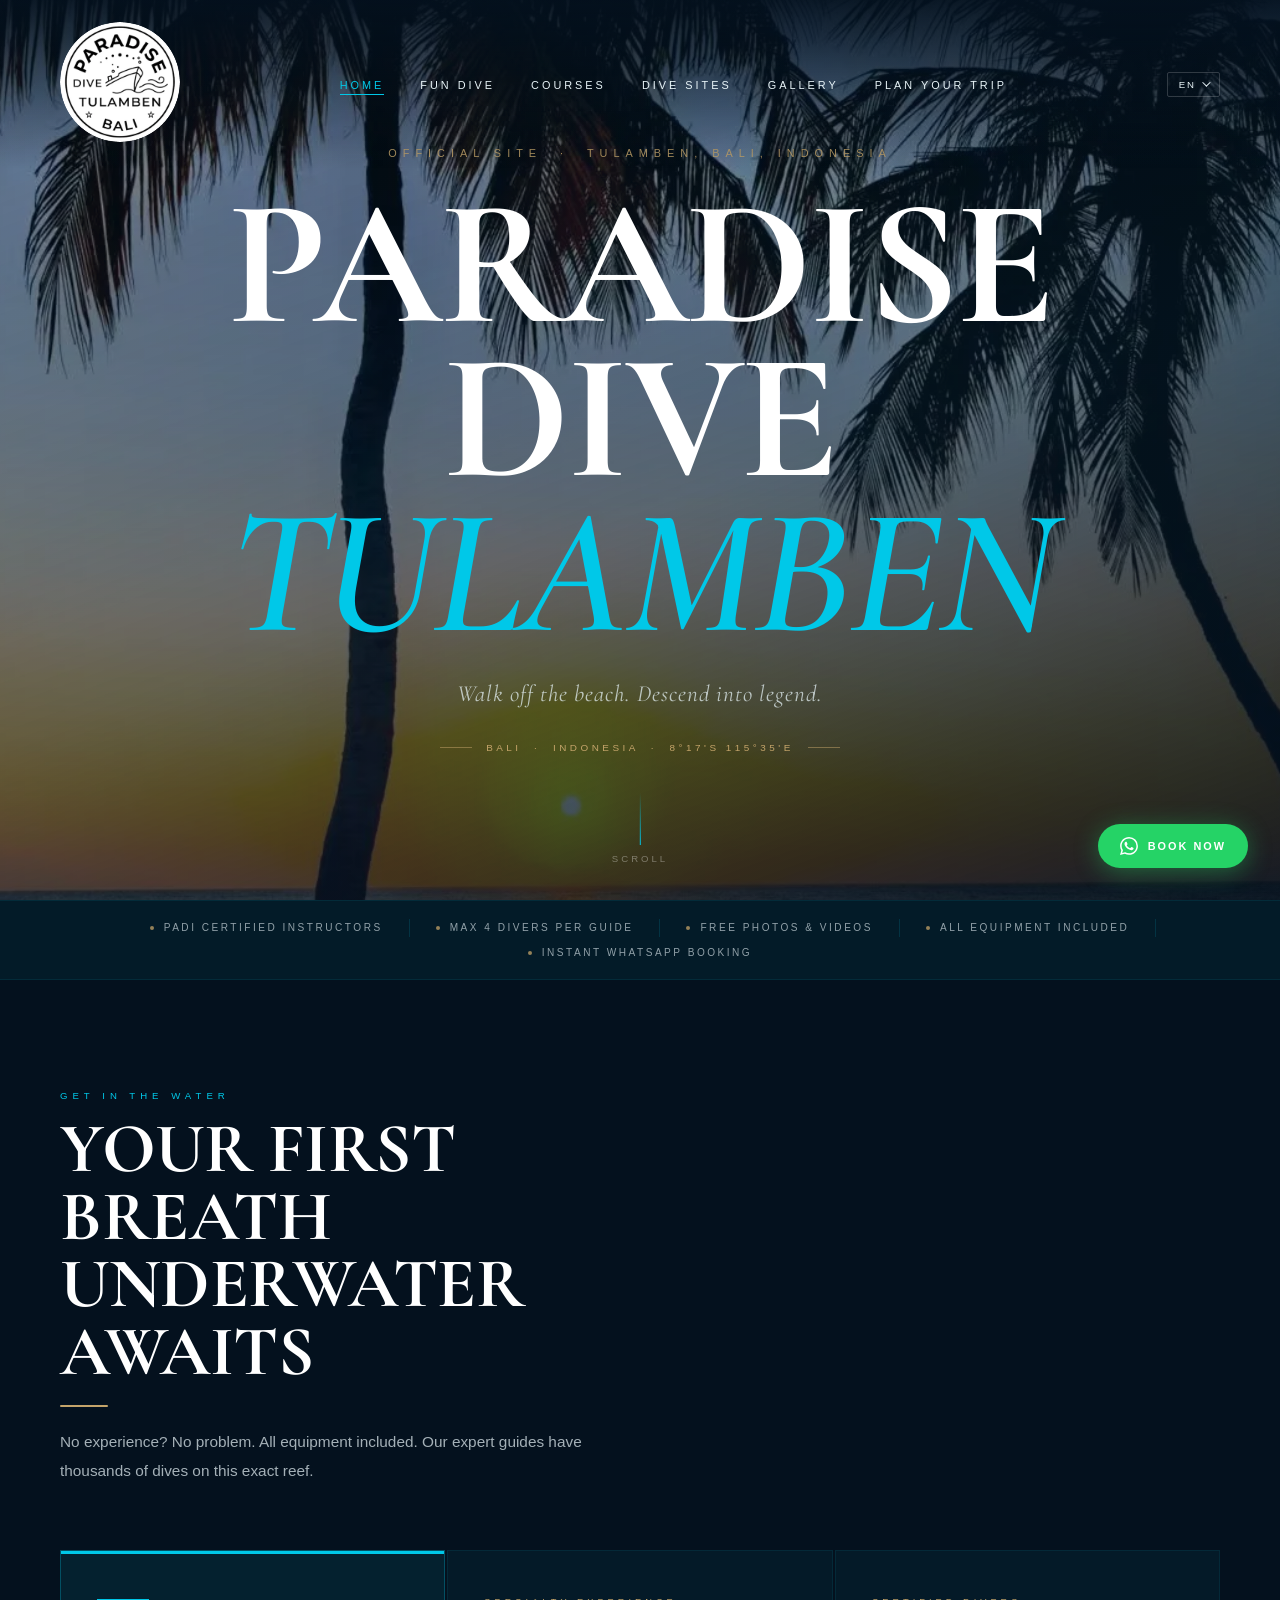
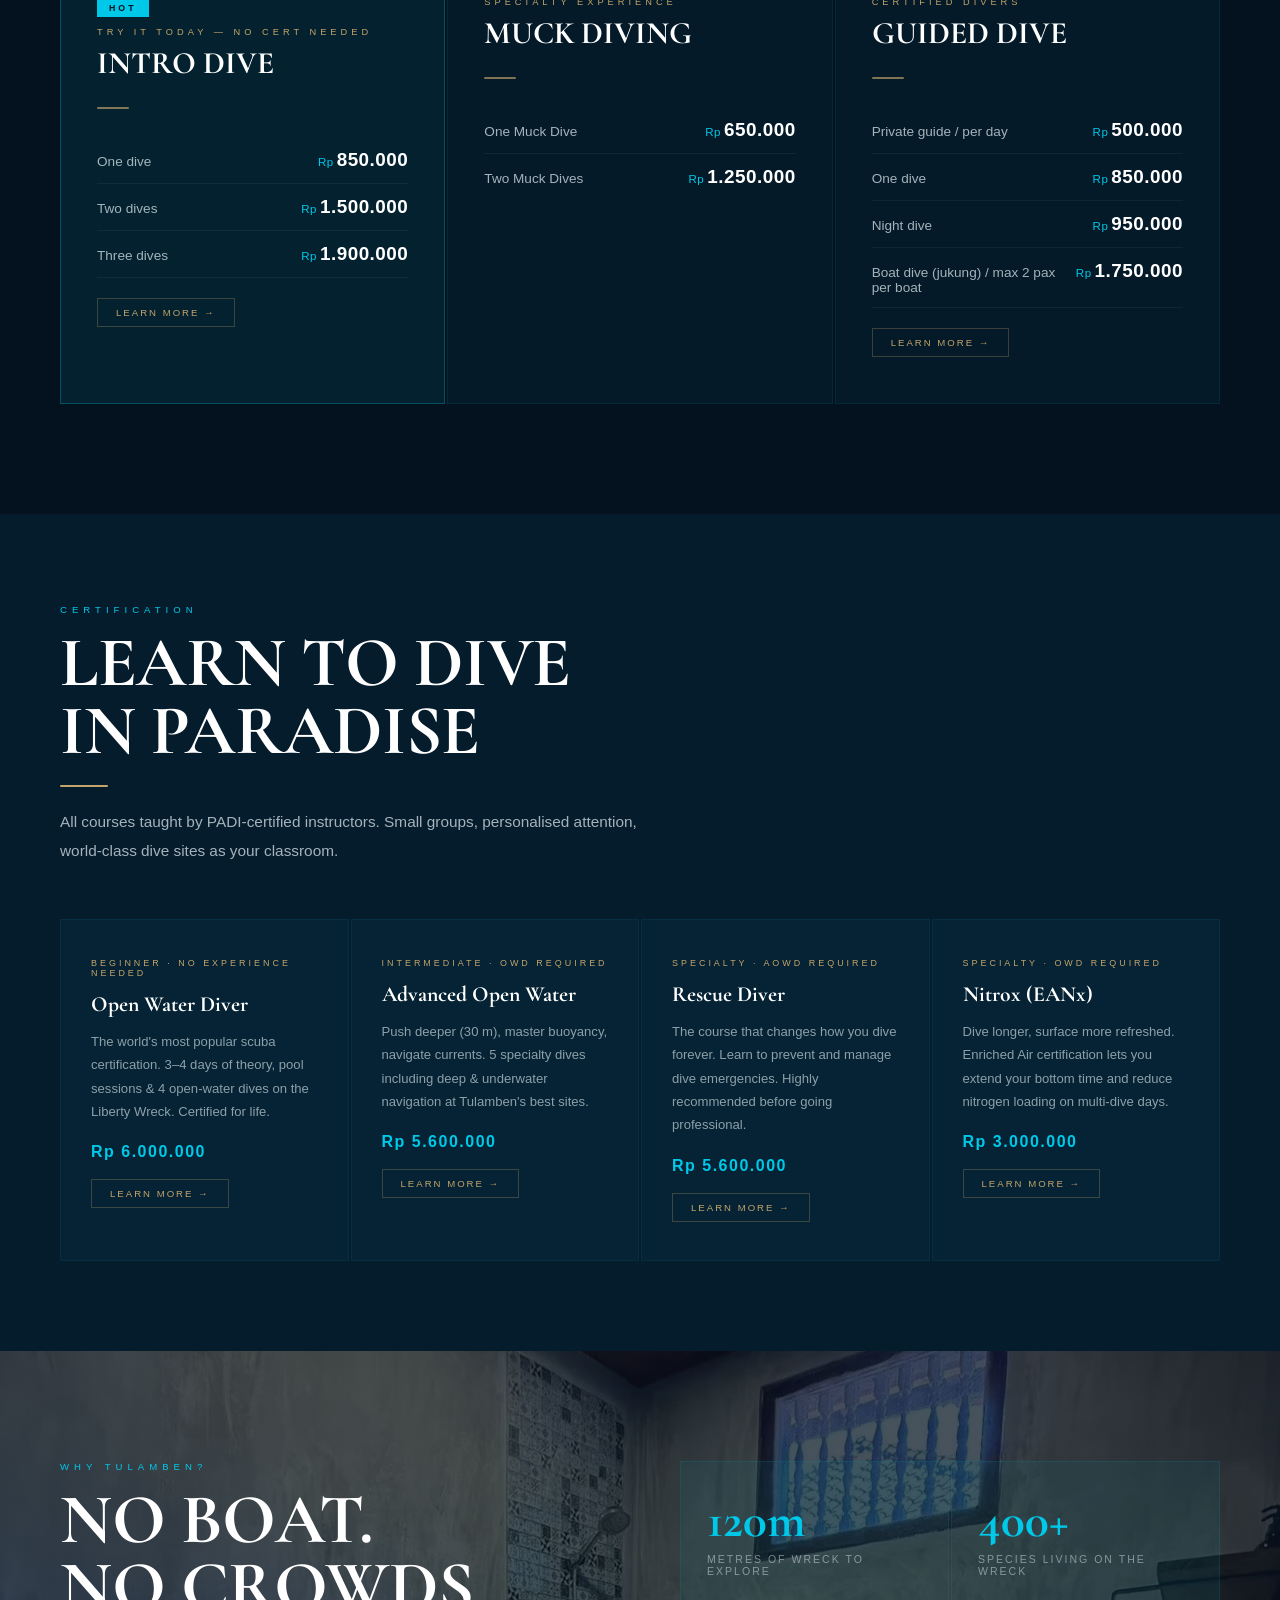
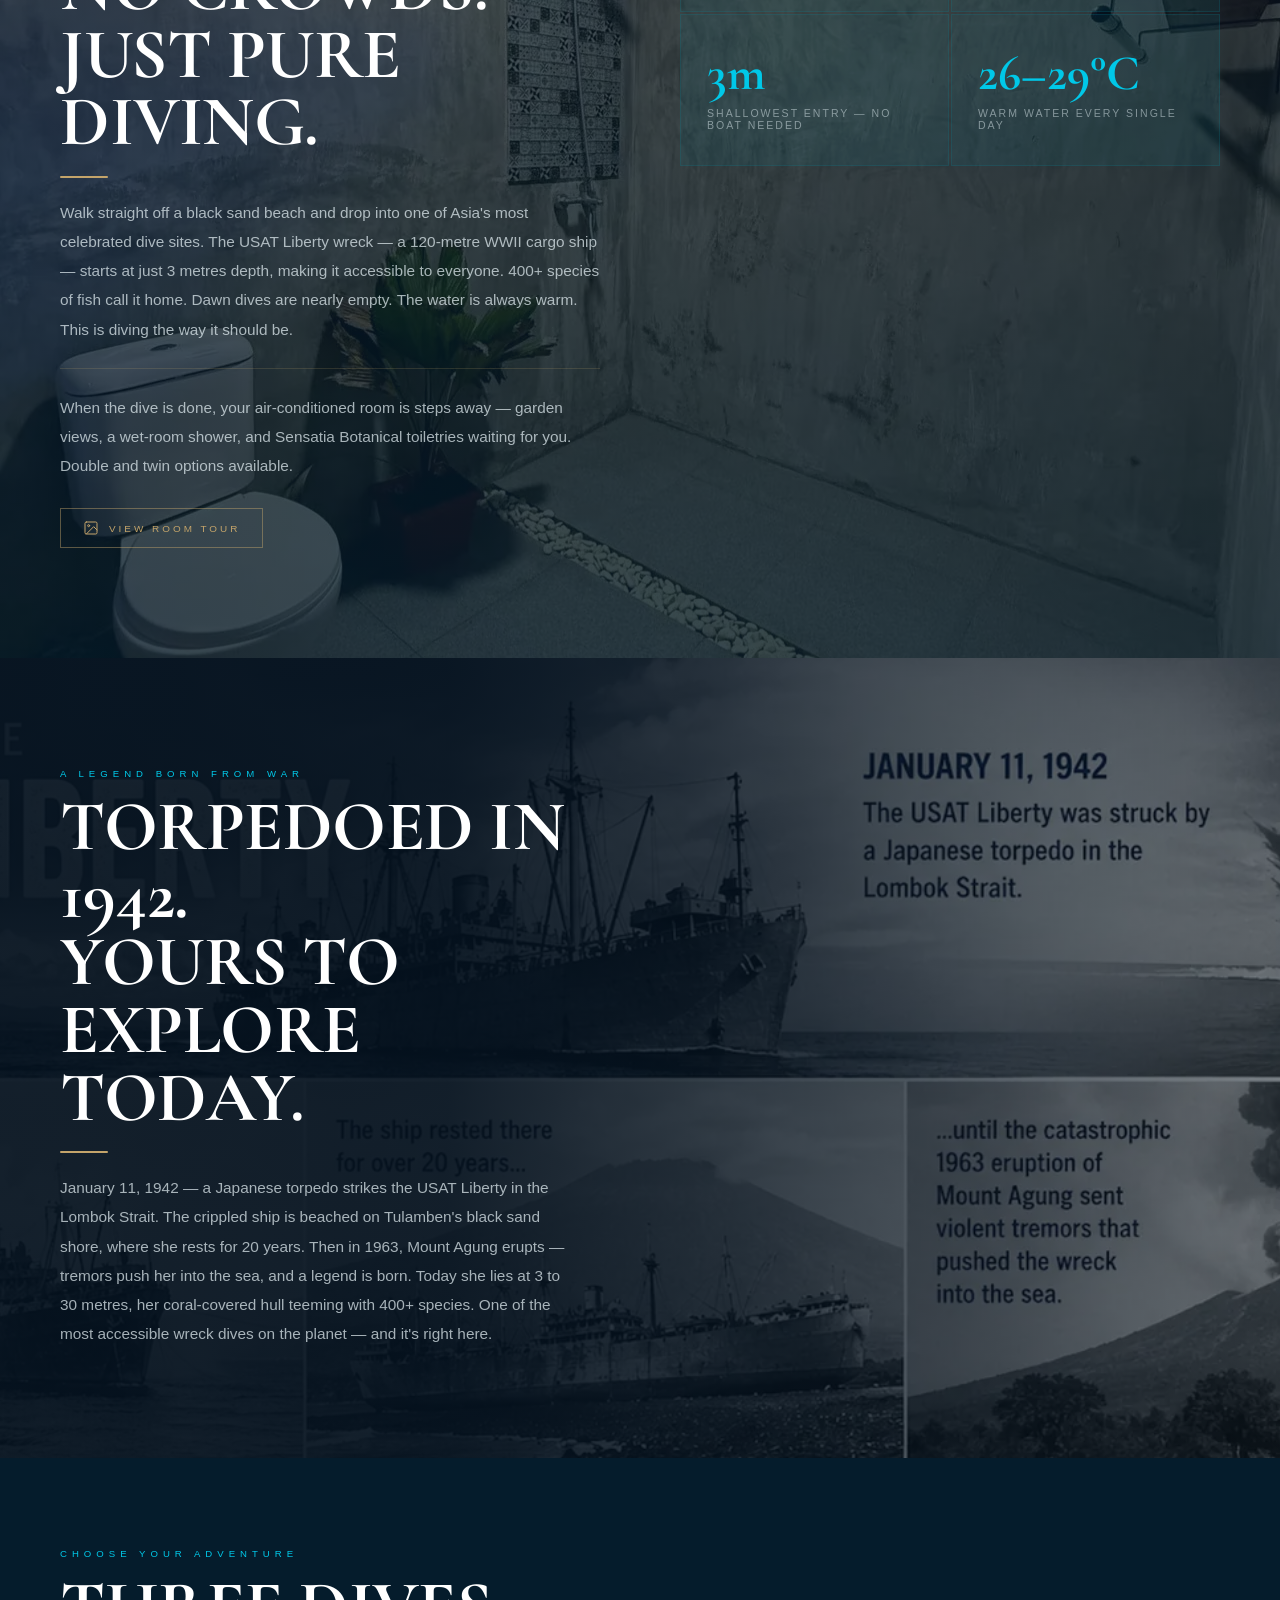
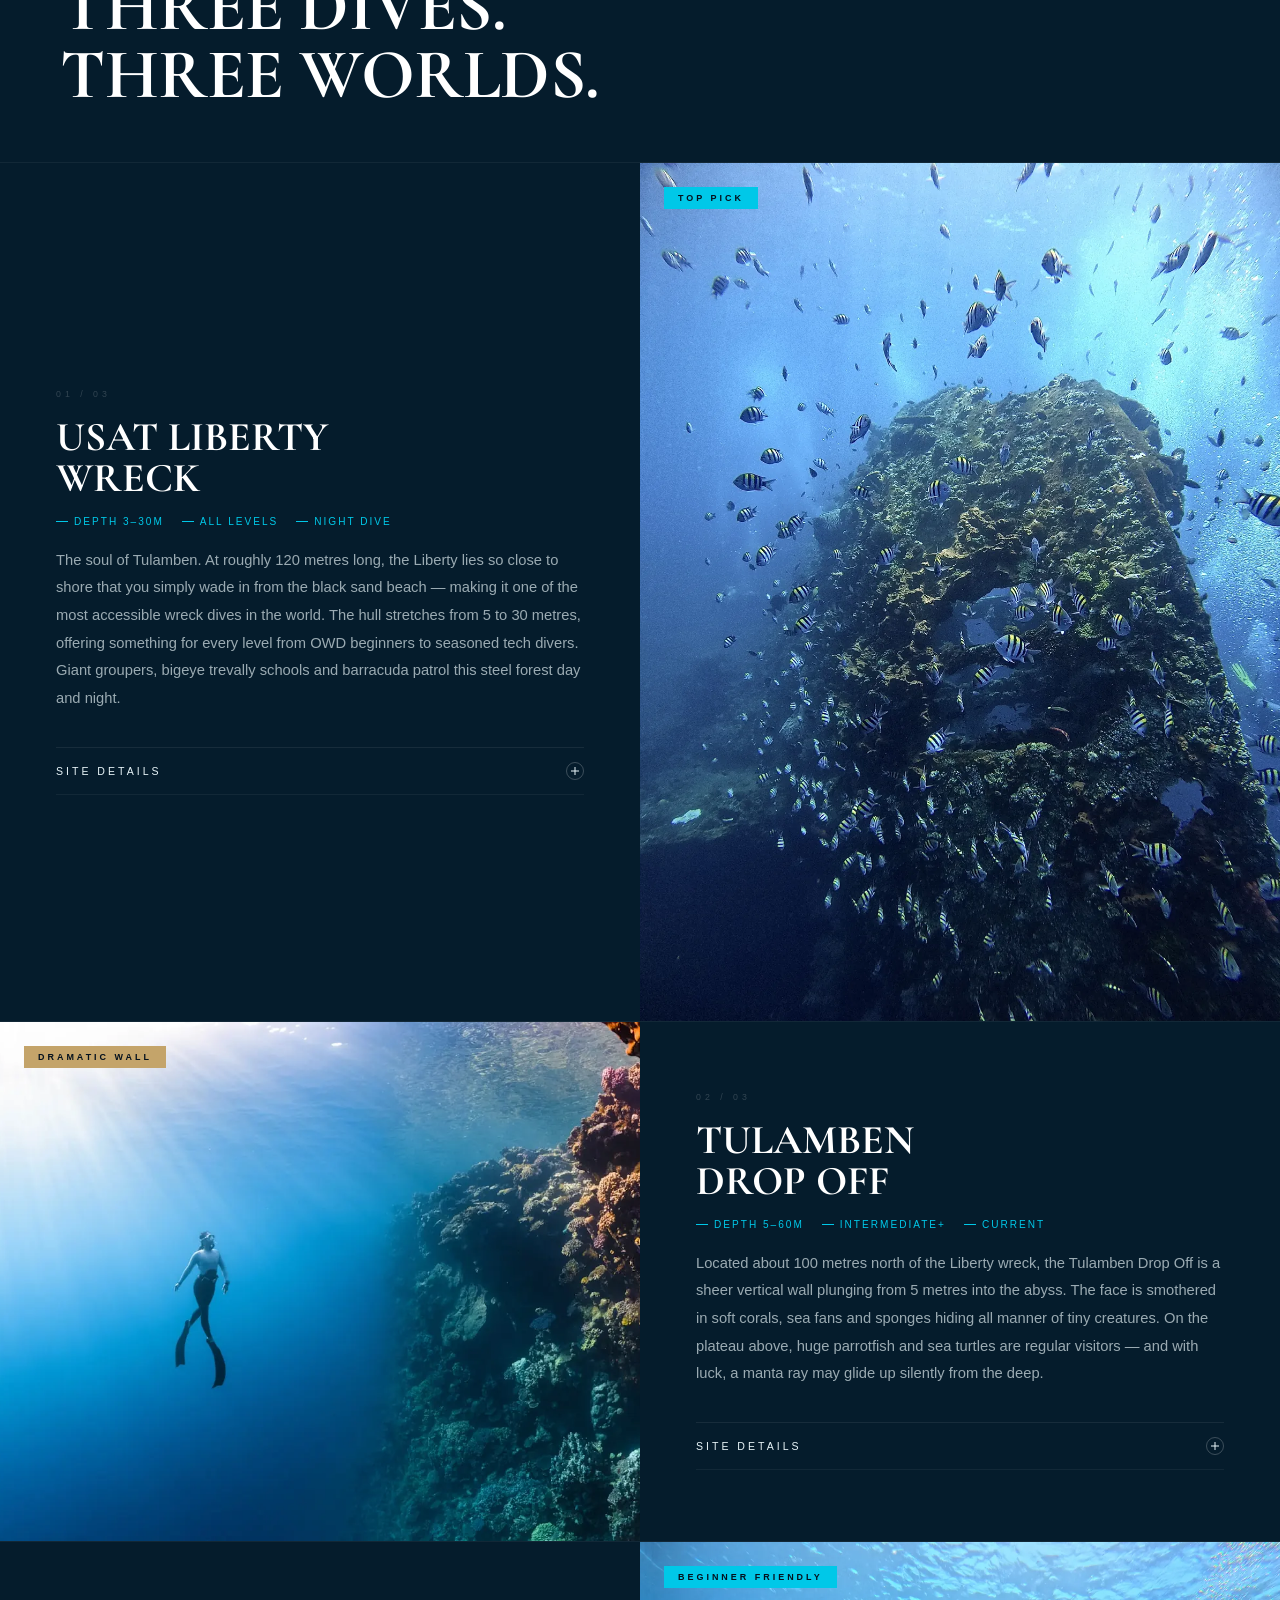
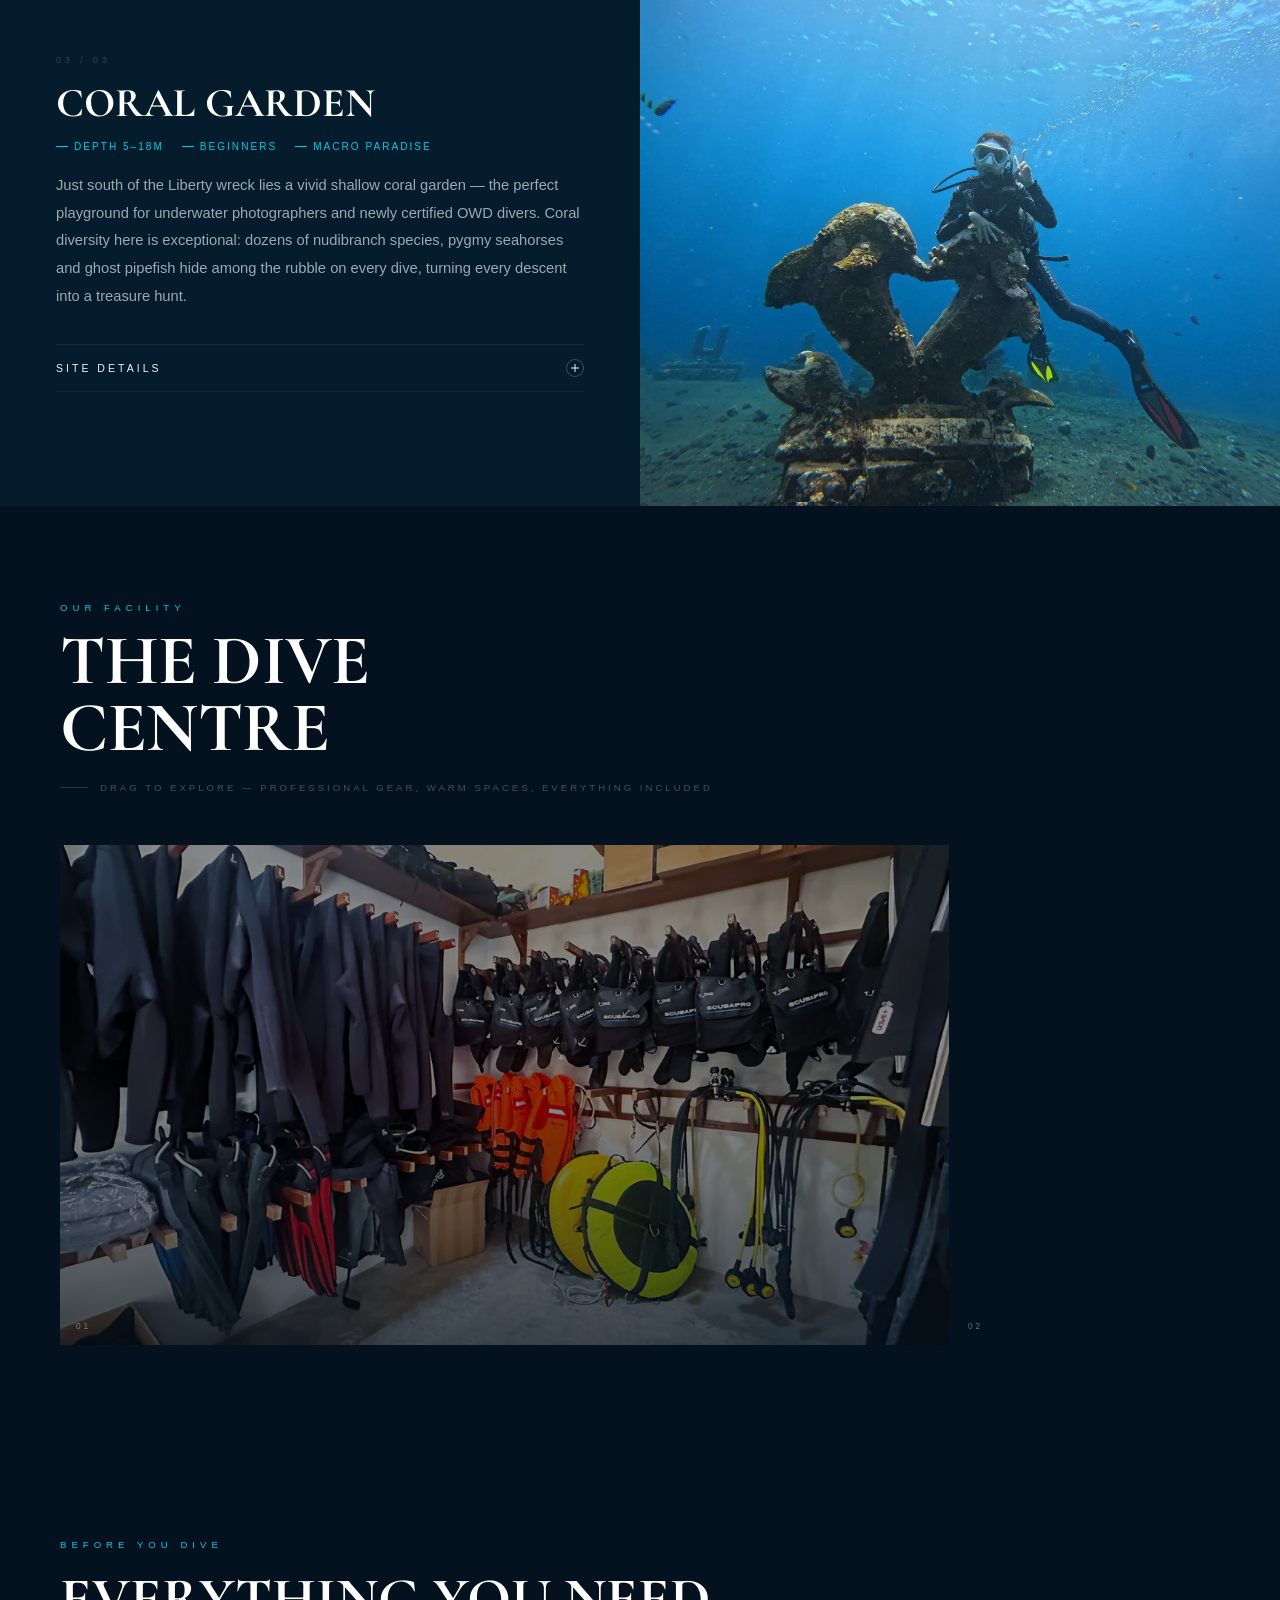
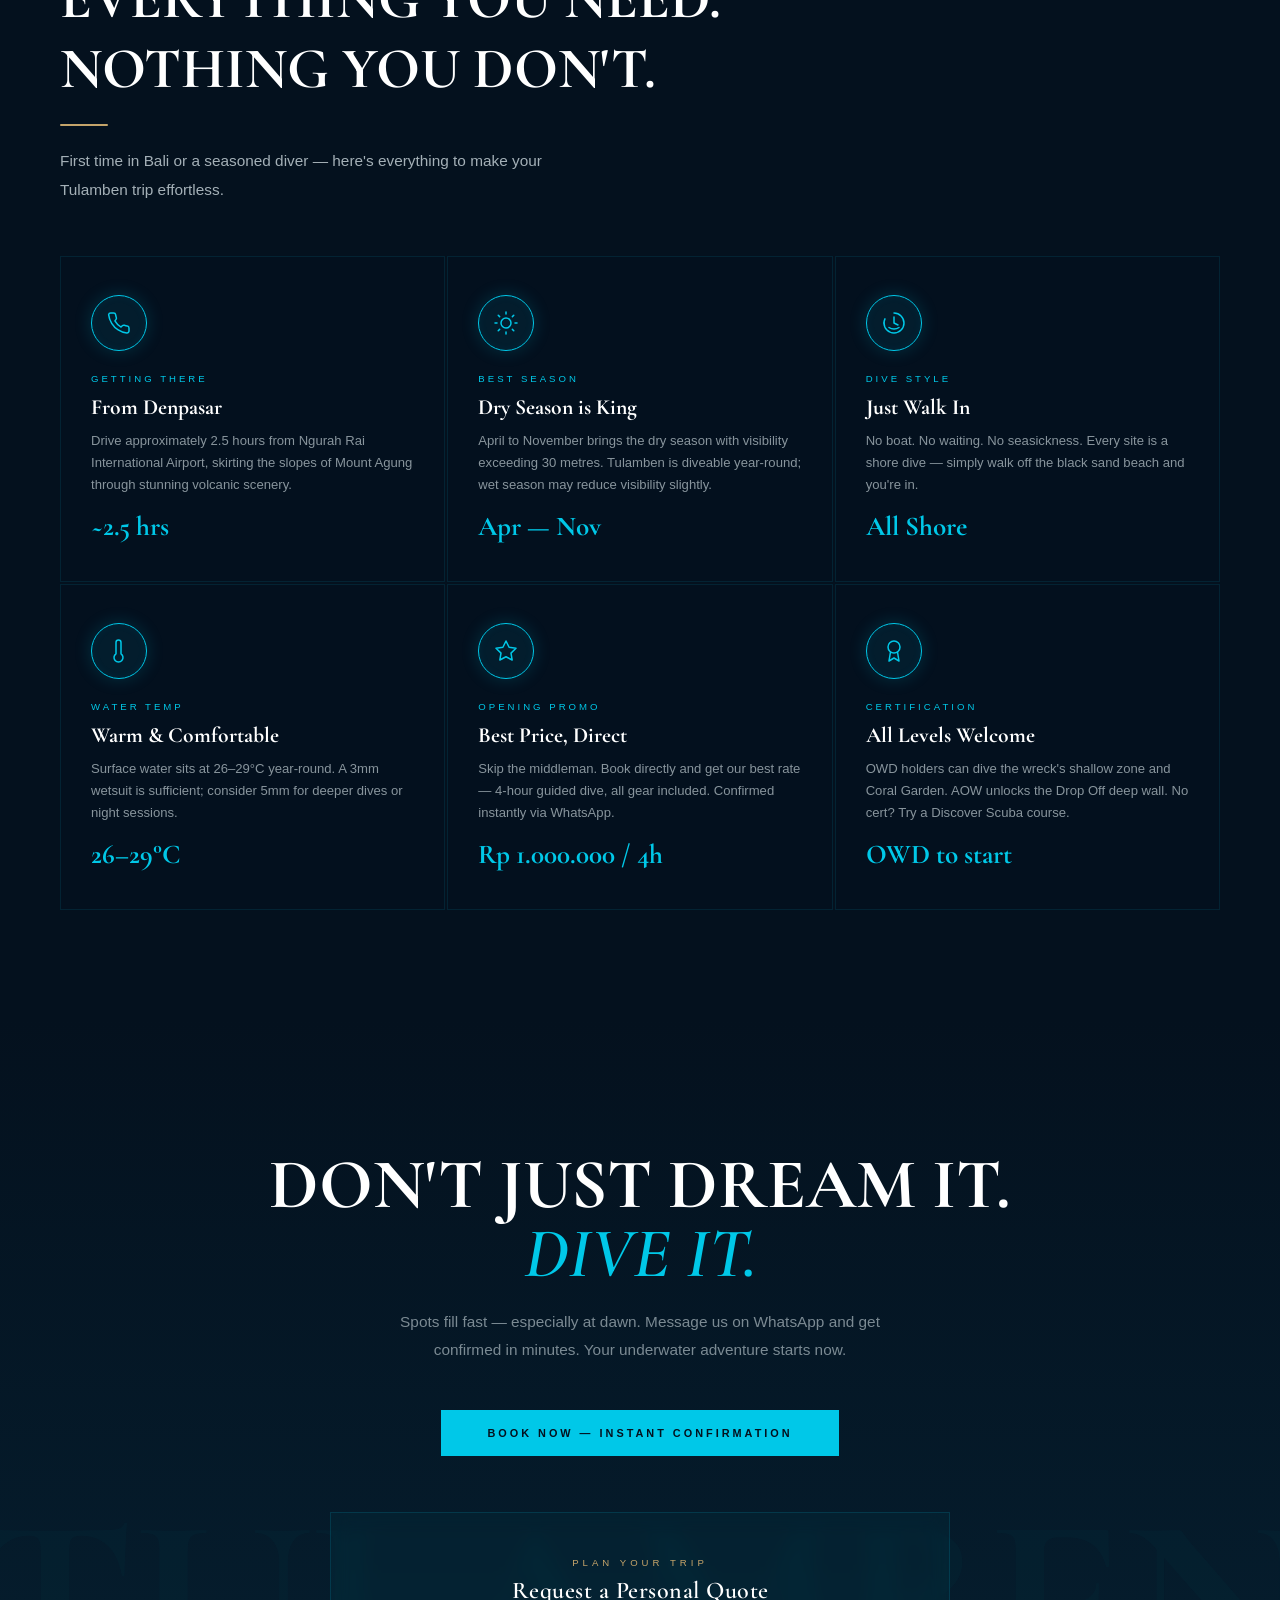
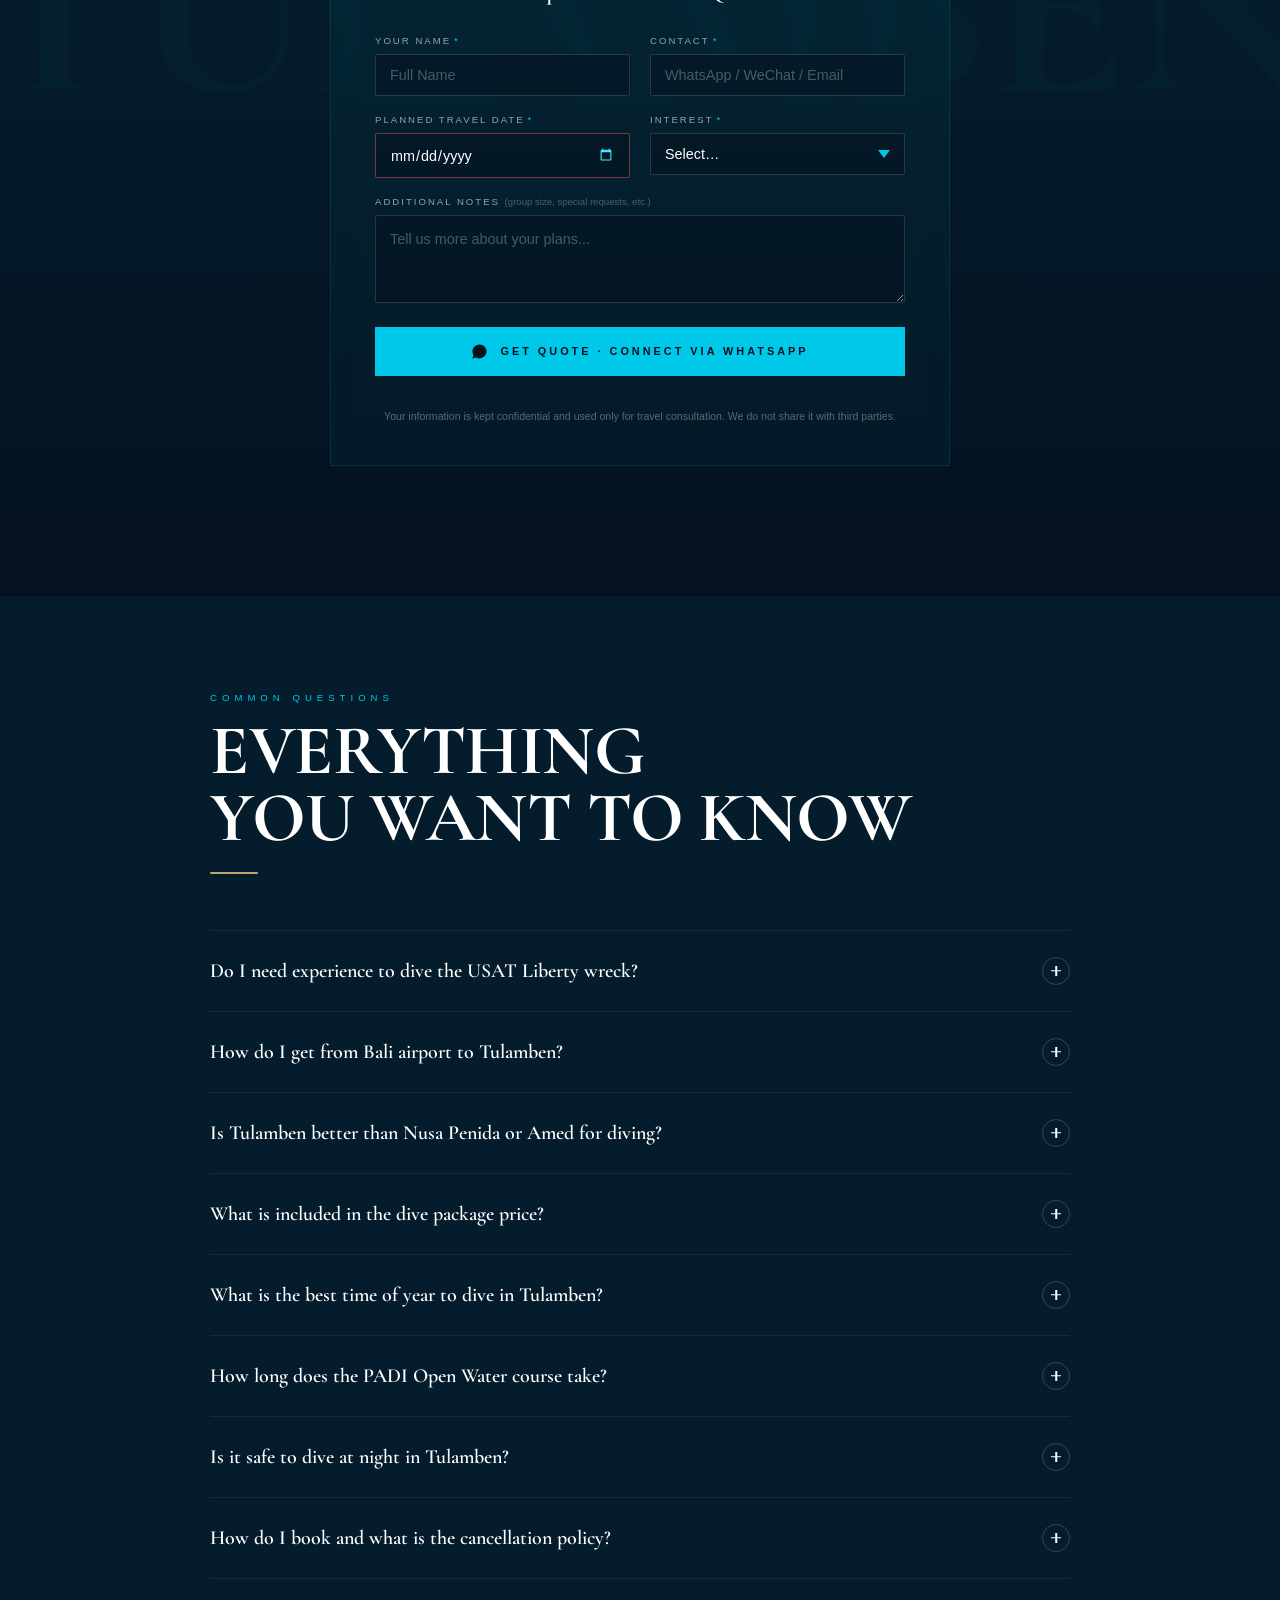
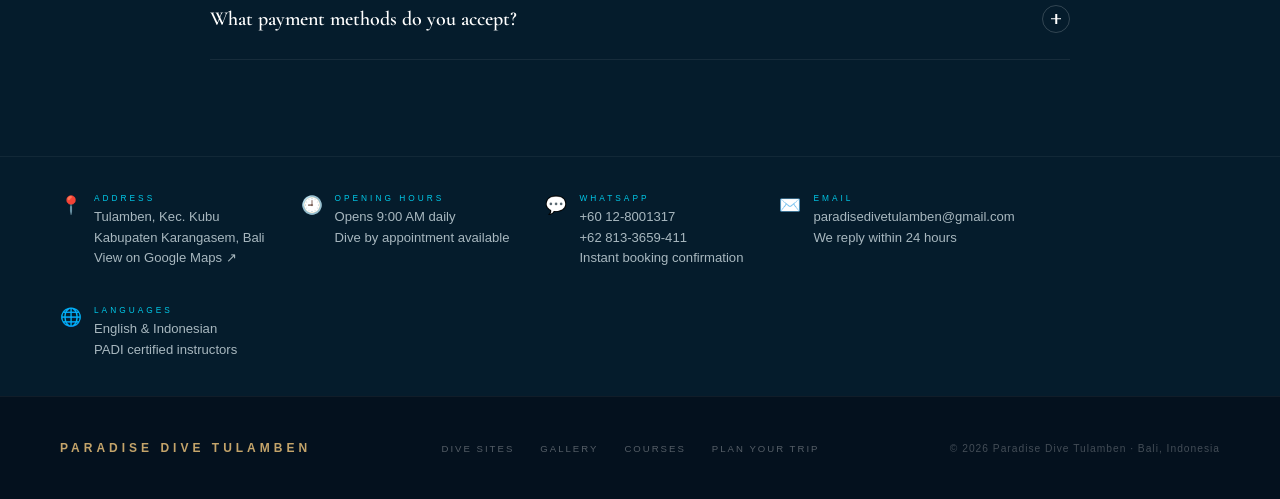
==== commit 61d3271e: "refactor: descriptive WebP filenames from alt text and sections Centralize names in scripts/webp_nam" ====
--- a/index.html
+++ b/index.html
@@ -33,7 +33,7 @@
   <link rel="canonical" href="https://paradisetulamben.com/" />
 
   <!-- ── Performance: preload LCP hero image + font hints ── -->
-  <link rel="preload" as="image" href="hero.webp" type="image/webp" fetchpriority="high" />
+  <link rel="preload" as="image" href="usat-liberty-wreck-tulamben-hero.webp" type="image/webp" fetchpriority="high" />
   <link rel="dns-prefetch" href="https://wa.me" />
   <link rel="alternate" hreflang="en"       href="https://paradisetulamben.com/?lang=en" />
   <link rel="alternate" hreflang="zh"       href="https://paradisetulamben.com/?lang=zh" />
@@ -430,22 +430,22 @@
     .intro-slide.active { opacity: 1; }
     .intro-slide:nth-child(1) { background-image: url('intro-bg1.jpg');
       background-image: image-set(
-        url('intro-bg1.webp') type('image/webp'),
+        url('infinity-pool-ocean-view.webp') type('image/webp'),
         url('intro-bg1.jpg') type('image/jpeg')
       ); }
     .intro-slide:nth-child(2) { background-image: url('3285.JPG');
       background-image: image-set(
-        url('3285.webp') type('image/webp'),
+        url('intro-section-slide-2.webp') type('image/webp'),
         url('3285.JPG') type('image/jpeg')
       ); }
     .intro-slide:nth-child(3) { background-image: url('intro-bg2.jpg');
       background-image: image-set(
-        url('intro-bg2.webp') type('image/webp'),
+        url('aerial-beachfront-property.webp') type('image/webp'),
         url('intro-bg2.jpg') type('image/jpeg')
       ); }
     .intro-slide:nth-child(4) { background-image: url('3280.JPG');
       background-image: image-set(
-        url('3280.webp') type('image/webp'),
+        url('intro-section-slide-4.webp') type('image/webp'),
         url('3280.JPG') type('image/jpeg')
       ); }
     #intro::before { content: ''; position: absolute; inset: 0; z-index: 1; background: linear-gradient(180deg, rgba(4,17,30,0.72) 0%, rgba(5,28,44,0.80) 100%); }
@@ -463,7 +463,7 @@
       background: center/cover no-repeat;
       background-image: url('story-bg.jpg');
       background-image: image-set(
-        url('story-bg.webp') type('image/webp'),
+        url('usat-liberty-story-section-background.webp') type('image/webp'),
         url('story-bg.jpg') type('image/jpeg')
       );
       position: relative; min-height: 540px; display: flex; align-items: center;
@@ -583,7 +583,7 @@
       background: center/cover no-repeat fixed;
       background-image: url('practical-bg.jpg');
       background-image: image-set(
-        url('practical-bg.webp') type('image/webp'),
+        url('before-you-dive-section-background.webp') type('image/webp'),
         url('practical-bg.jpg') type('image/jpeg')
       ); position: relative; }}
     #practical::before { content: ''; position: absolute; inset: 0; background: linear-gradient(135deg, rgba(4,17,30,0.93) 0%, rgba(8,131,149,0.48) 100%); }
@@ -639,7 +639,7 @@
       background: center/cover no-repeat fixed;
       background-image: url('courses-bg.jpg');
       background-image: image-set(
-        url('courses-bg.webp') type('image/webp'),
+        url('first-breath-underwater-section-background.webp') type('image/webp'),
         url('courses-bg.jpg') type('image/jpeg')
       ); position: relative; }}
     #courses::before { content: ''; position: absolute; inset: 0; background: linear-gradient(135deg, rgba(4,17,30,0.90) 0%, rgba(5,28,44,0.78) 50%, rgba(4,17,30,0.88) 100%); }
@@ -998,7 +998,7 @@
     <div class="hero-bg-outer" id="heroBgOuter">
       <div class="hero-bg">
         <picture>
-          <source srcset="hero.webp" type="image/webp" />
+          <source srcset="usat-liberty-wreck-tulamben-hero.webp" type="image/webp" />
           <img src="hero.jpg" alt="Diver descending onto the USAT Liberty wreck in Tulamben, Bali" width="1279" height="1706" fetchpriority="high" decoding="async" />
         </picture>
       </div>
@@ -1177,7 +1177,7 @@
 
     <div class="dive-card">
       <div class="card-image">
-        <picture><source srcset="GOPR1314.webp" type="image/webp"><img src="GOPR1314.jpg" alt="Diver exploring the USAT Liberty shipwreck draped in coral in Tulamben, Bali" width="1200" height="1600" loading="lazy" decoding="async" /></picture>
+        <picture><source srcset="usat-liberty-wreck-coral-tulamben.webp" type="image/webp"><img src="GOPR1314.jpg" alt="Diver exploring the USAT Liberty shipwreck draped in coral in Tulamben, Bali" width="1200" height="1600" loading="lazy" decoding="async" /></picture>
         <span class="card-badge">Top Pick</span>
       </div>
       <div class="card-content">
@@ -1218,7 +1218,7 @@
 
     <div class="dive-card">
       <div class="card-image">
-        <picture><source srcset="dropoff.webp" type="image/webp"><img src="dropoff.jpg" alt="Diver descending the Tulamben Drop Off coral wall, Bali" width="1200" height="800" loading="lazy" decoding="async" /></picture>
+        <picture><source srcset="tulamben-drop-off-coral-wall.webp" type="image/webp"><img src="dropoff.jpg" alt="Diver descending the Tulamben Drop Off coral wall, Bali" width="1200" height="800" loading="lazy" decoding="async" /></picture>
         <span class="card-badge sand">Dramatic Wall</span>
       </div>
       <div class="card-content">
@@ -1259,7 +1259,7 @@
 
     <div class="dive-card">
       <div class="card-image">
-        <picture><source srcset="coral-garden.webp" type="image/webp"><img src="coral-garden.jpg" alt="Colourful reef fish over the Coral Garden dive site in Tulamben, Bali" width="1200" height="1050" loading="lazy" decoding="async" /></picture>
+        <picture><source srcset="coral-garden-reef-fish-tulamben.webp" type="image/webp"><img src="coral-garden.jpg" alt="Colourful reef fish over the Coral Garden dive site in Tulamben, Bali" width="1200" height="1050" loading="lazy" decoding="async" /></picture>
         <span class="card-badge">Beginner Friendly</span>
       </div>
       <div class="card-content">
@@ -1307,11 +1307,11 @@
       <p class="gallery-hint">Drag to explore — professional gear, warm spaces, everything included</p>
     </div>
     <div class="gallery-track" id="galleryTrack">
-      <div class="gallery-item"><picture><source srcset="DC1.webp" type="image/webp"><img src="DC1.jpg" alt="Dive Centre Equipment Room — Wetsuits &amp; BCDs" width="1200" height="675" loading="lazy" decoding="async" /></picture><div class="gallery-item-overlay"></div><div class="gallery-num">01</div></div>
-      <div class="gallery-item"><picture><source srcset="DC2.webp" type="image/webp"><img src="DC2.jpg" alt="Dive Centre — BCDs, Fins &amp; Safety Equipment" width="1200" height="900" loading="lazy" decoding="async" /></picture><div class="gallery-item-overlay"></div><div class="gallery-num">02</div></div>
-      <div class="gallery-item"><picture><source srcset="DC3.webp" type="image/webp"><img src="DC3.jpg" alt="Dive Centre — Freediving Fins &amp; Mask Storage" width="1200" height="831" loading="lazy" decoding="async" /></picture><div class="gallery-item-overlay"></div><div class="gallery-num">03</div></div>
-      <div class="gallery-item"><picture><source srcset="DC4.webp" type="image/webp"><img src="DC4.jpg" alt="Paradise Dive — Dining Area &amp; Briefing Space" width="1200" height="900" loading="lazy" decoding="async" /></picture><div class="gallery-item-overlay"></div><div class="gallery-num">04</div></div>
-      <div class="gallery-item"><picture><source srcset="DC5.webp" type="image/webp"><img src="DC5.jpg" alt="Paradise Dive — Classroom &amp; Briefing Room" width="1200" height="900" loading="lazy" decoding="async" /></picture><div class="gallery-item-overlay"></div><div class="gallery-num">05</div></div>
+      <div class="gallery-item"><picture><source srcset="dive-centre-equipment-wetsuits-bcds.webp" type="image/webp"><img src="DC1.jpg" alt="Dive Centre Equipment Room — Wetsuits &amp; BCDs" width="1200" height="675" loading="lazy" decoding="async" /></picture><div class="gallery-item-overlay"></div><div class="gallery-num">01</div></div>
+      <div class="gallery-item"><picture><source srcset="dive-centre-bcds-fins-safety-equipment.webp" type="image/webp"><img src="DC2.jpg" alt="Dive Centre — BCDs, Fins &amp; Safety Equipment" width="1200" height="900" loading="lazy" decoding="async" /></picture><div class="gallery-item-overlay"></div><div class="gallery-num">02</div></div>
+      <div class="gallery-item"><picture><source srcset="dive-centre-freediving-fins-mask-storage.webp" type="image/webp"><img src="DC3.jpg" alt="Dive Centre — Freediving Fins &amp; Mask Storage" width="1200" height="831" loading="lazy" decoding="async" /></picture><div class="gallery-item-overlay"></div><div class="gallery-num">03</div></div>
+      <div class="gallery-item"><picture><source srcset="paradise-dive-dining-briefing-space.webp" type="image/webp"><img src="DC4.jpg" alt="Paradise Dive — Dining Area &amp; Briefing Space" width="1200" height="900" loading="lazy" decoding="async" /></picture><div class="gallery-item-overlay"></div><div class="gallery-num">04</div></div>
+      <div class="gallery-item"><picture><source srcset="paradise-dive-classroom-briefing-room.webp" type="image/webp"><img src="DC5.jpg" alt="Paradise Dive — Classroom &amp; Briefing Room" width="1200" height="900" loading="lazy" decoding="async" /></picture><div class="gallery-item-overlay"></div><div class="gallery-num">05</div></div>
     </div>
   </section>
 
@@ -1613,11 +1613,11 @@
 
     <div class="room-modal-stage">
       <div class="room-modal-img active" data-index="0">
-        <picture><source srcset="intro-bg1.webp" type="image/webp"><img src="intro-bg1.jpg" alt="Infinity Pool &amp; Ocean View" width="1280" height="1707" loading="lazy" decoding="async" /></picture>
+        <picture><source srcset="infinity-pool-ocean-view.webp" type="image/webp"><img src="intro-bg1.jpg" alt="Infinity Pool &amp; Ocean View" width="1280" height="1707" loading="lazy" decoding="async" /></picture>
         <div class="room-modal-caption">Infinity Pool &amp; Ocean View</div>
       </div>
       <div class="room-modal-img" data-index="1">
-        <picture><source srcset="intro-bg2.webp" type="image/webp"><img src="intro-bg2.jpg" alt="Aerial — Beachfront Property" width="1080" height="1440" loading="lazy" decoding="async" /></picture>
+        <picture><source srcset="aerial-beachfront-property.webp" type="image/webp"><img src="intro-bg2.jpg" alt="Aerial — Beachfront Property" width="1080" height="1440" loading="lazy" decoding="async" /></picture>
         <div class="room-modal-caption">Aerial — Beachfront Property</div>
       </div>
       <div class="room-modal-img" data-index="2">
@@ -1625,35 +1625,35 @@
         <div class="room-modal-caption">Double Room — Overview</div>
       </div>
       <div class="room-modal-img" data-index="3">
-        <picture><source srcset="bedroom-art.webp" type="image/webp"><img src="bedroom-art.JPG" alt="Double Room — Balinese Artwork" width="1200" height="2135" loading="lazy" decoding="async" /></picture>
+        <picture><source srcset="double-room-balinese-artwork.webp" type="image/webp"><img src="bedroom-art.JPG" alt="Double Room — Balinese Artwork" width="1200" height="2135" loading="lazy" decoding="async" /></picture>
         <div class="room-modal-caption">Double Room — Balinese Artwork</div>
       </div>
       <div class="room-modal-img" data-index="4">
-        <picture><source srcset="bedroom-garden-view.webp" type="image/webp"><img src="bedroom-garden-view.JPG" alt="Double Room — Garden View" width="1200" height="2134" loading="lazy" decoding="async" /></picture>
+        <picture><source srcset="double-room-garden-view.webp" type="image/webp"><img src="bedroom-garden-view.JPG" alt="Double Room — Garden View" width="1200" height="2134" loading="lazy" decoding="async" /></picture>
         <div class="room-modal-caption">Double Room — Garden View</div>
       </div>
       <div class="room-modal-img" data-index="5">
-        <picture><source srcset="twin-room-pendant.webp" type="image/webp"><img src="twin-room-pendant.JPG" alt="Twin Room — Rattan Lighting" width="1200" height="900" loading="lazy" decoding="async" /></picture>
+        <picture><source srcset="twin-room-rattan-lighting.webp" type="image/webp"><img src="twin-room-pendant.JPG" alt="Twin Room — Rattan Lighting" width="1200" height="900" loading="lazy" decoding="async" /></picture>
         <div class="room-modal-caption">Twin Room — Rattan Pendant Lights</div>
       </div>
       <div class="room-modal-img" data-index="6">
-        <picture><source srcset="twin-room-warm.webp" type="image/webp"><img src="twin-room-warm.JPG" alt="Twin Room — Garden Views" width="1200" height="2133" loading="lazy" decoding="async" /></picture>
+        <picture><source srcset="twin-room-garden-views.webp" type="image/webp"><img src="twin-room-warm.JPG" alt="Twin Room — Garden Views" width="1200" height="2133" loading="lazy" decoding="async" /></picture>
         <div class="room-modal-caption">Twin Room — Garden Views</div>
       </div>
       <div class="room-modal-img" data-index="7">
-        <picture><source srcset="vanity-wardrobe.webp" type="image/webp"><img src="vanity-wardrobe.JPG" alt="Room Amenities &amp; Wardrobe" width="1200" height="2135" loading="lazy" decoding="async" /></picture>
+        <picture><source srcset="room-amenities-wardrobe.webp" type="image/webp"><img src="vanity-wardrobe.JPG" alt="Room Amenities &amp; Wardrobe" width="1200" height="2135" loading="lazy" decoding="async" /></picture>
         <div class="room-modal-caption">Room Amenities &amp; Wardrobe</div>
       </div>
       <div class="room-modal-img" data-index="8">
-        <picture><source srcset="bathroom-vanity-2.webp" type="image/webp"><img src="bathroom-vanity-2.JPG" alt="Bathroom Vanity" width="1200" height="2135" loading="lazy" decoding="async" /></picture>
+        <picture><source srcset="bathroom-vanity.webp" type="image/webp"><img src="bathroom-vanity-2.JPG" alt="Bathroom Vanity" width="1200" height="2135" loading="lazy" decoding="async" /></picture>
         <div class="room-modal-caption">Bathroom Vanity</div>
       </div>
       <div class="room-modal-img" data-index="9">
-        <picture><source srcset="bathroom-shower.webp" type="image/webp"><img src="bathroom-shower.JPG" alt="Bathroom — Wet Room Shower" width="1200" height="1600" loading="lazy" decoding="async" /></picture>
+        <picture><source srcset="bathroom-wet-room-shower.webp" type="image/webp"><img src="bathroom-shower.JPG" alt="Bathroom — Wet Room Shower" width="1200" height="1600" loading="lazy" decoding="async" /></picture>
         <div class="room-modal-caption">Bathroom — Wet Room Shower</div>
       </div>
       <div class="room-modal-img" data-index="10">
-        <picture><source srcset="amenities.webp" type="image/webp"><img src="amenities.JPG" alt="Sensatia Botanical Toiletries" width="1200" height="2135" loading="lazy" decoding="async" /></picture>
+        <picture><source srcset="sensatia-botanical-toiletries.webp" type="image/webp"><img src="amenities.JPG" alt="Sensatia Botanical Toiletries" width="1200" height="2135" loading="lazy" decoding="async" /></picture>
         <div class="room-modal-caption">Sensatia Botanical Toiletries</div>
       </div>
 
@@ -1663,17 +1663,17 @@
 
     <!-- Thumbnails -->
     <div class="room-modal-thumbs" id="roomThumbs">
-      <div class="room-thumb active" data-index="0" onclick="roomGoTo(0)"><picture><source srcset="intro-bg1-thumb.webp" type="image/webp"><img src="intro-bg1.jpg" alt="" width="400" height="533" loading="lazy" decoding="async" /></picture></div>
-      <div class="room-thumb" data-index="1" onclick="roomGoTo(1)"><picture><source srcset="intro-bg2-thumb.webp" type="image/webp"><img src="intro-bg2.jpg" alt="" width="400" height="533" loading="lazy" decoding="async" /></picture></div>
+      <div class="room-thumb active" data-index="0" onclick="roomGoTo(0)"><picture><source srcset="infinity-pool-ocean-view-thumb.webp" type="image/webp"><img src="intro-bg1.jpg" alt="" width="400" height="533" loading="lazy" decoding="async" /></picture></div>
+      <div class="room-thumb" data-index="1" onclick="roomGoTo(1)"><picture><source srcset="aerial-beachfront-property-thumb.webp" type="image/webp"><img src="intro-bg2.jpg" alt="" width="400" height="533" loading="lazy" decoding="async" /></picture></div>
       <div class="room-thumb" data-index="2" onclick="roomGoTo(2)"><picture><source srcset="double-room-overview-thumb.webp" type="image/webp"><img src="double-room-overview.JPG" alt="" width="400" height="533" loading="lazy" decoding="async" /></picture></div>
-      <div class="room-thumb" data-index="3" onclick="roomGoTo(3)"><picture><source srcset="bedroom-art-thumb.webp" type="image/webp"><img src="bedroom-art.JPG" alt="" width="400" height="712" loading="lazy" decoding="async" /></picture></div>
-      <div class="room-thumb" data-index="4" onclick="roomGoTo(4)"><picture><source srcset="bedroom-garden-view-thumb.webp" type="image/webp"><img src="bedroom-garden-view.JPG" alt="" width="400" height="711" loading="lazy" decoding="async" /></picture></div>
-      <div class="room-thumb" data-index="5" onclick="roomGoTo(5)"><picture><source srcset="twin-room-pendant-thumb.webp" type="image/webp"><img src="twin-room-pendant.JPG" alt="" width="400" height="300" loading="lazy" decoding="async" /></picture></div>
-      <div class="room-thumb" data-index="6" onclick="roomGoTo(6)"><picture><source srcset="twin-room-warm-thumb.webp" type="image/webp"><img src="twin-room-warm.JPG" alt="" width="400" height="711" loading="lazy" decoding="async" /></picture></div>
-      <div class="room-thumb" data-index="7" onclick="roomGoTo(7)"><picture><source srcset="vanity-wardrobe-thumb.webp" type="image/webp"><img src="vanity-wardrobe.JPG" alt="" width="400" height="712" loading="lazy" decoding="async" /></picture></div>
-      <div class="room-thumb" data-index="8" onclick="roomGoTo(8)"><picture><source srcset="bathroom-vanity-2-thumb.webp" type="image/webp"><img src="bathroom-vanity-2.JPG" alt="" width="400" height="712" loading="lazy" decoding="async" /></picture></div>
-      <div class="room-thumb" data-index="9" onclick="roomGoTo(9)"><picture><source srcset="bathroom-shower-thumb.webp" type="image/webp"><img src="bathroom-shower.JPG" alt="" width="400" height="533" loading="lazy" decoding="async" /></picture></div>
-      <div class="room-thumb" data-index="10" onclick="roomGoTo(10)"><picture><source srcset="amenities-thumb.webp" type="image/webp"><img src="amenities.JPG" alt="" width="400" height="712" loading="lazy" decoding="async" /></picture></div>
+      <div class="room-thumb" data-index="3" onclick="roomGoTo(3)"><picture><source srcset="double-room-balinese-artwork-thumb.webp" type="image/webp"><img src="bedroom-art.JPG" alt="" width="400" height="712" loading="lazy" decoding="async" /></picture></div>
+      <div class="room-thumb" data-index="4" onclick="roomGoTo(4)"><picture><source srcset="double-room-garden-view-thumb.webp" type="image/webp"><img src="bedroom-garden-view.JPG" alt="" width="400" height="711" loading="lazy" decoding="async" /></picture></div>
+      <div class="room-thumb" data-index="5" onclick="roomGoTo(5)"><picture><source srcset="twin-room-rattan-lighting-thumb.webp" type="image/webp"><img src="twin-room-pendant.JPG" alt="" width="400" height="300" loading="lazy" decoding="async" /></picture></div>
+      <div class="room-thumb" data-index="6" onclick="roomGoTo(6)"><picture><source srcset="twin-room-garden-views-thumb.webp" type="image/webp"><img src="twin-room-warm.JPG" alt="" width="400" height="711" loading="lazy" decoding="async" /></picture></div>
+      <div class="room-thumb" data-index="7" onclick="roomGoTo(7)"><picture><source srcset="room-amenities-wardrobe-thumb.webp" type="image/webp"><img src="vanity-wardrobe.JPG" alt="" width="400" height="712" loading="lazy" decoding="async" /></picture></div>
+      <div class="room-thumb" data-index="8" onclick="roomGoTo(8)"><picture><source srcset="bathroom-vanity-thumb.webp" type="image/webp"><img src="bathroom-vanity-2.JPG" alt="" width="400" height="712" loading="lazy" decoding="async" /></picture></div>
+      <div class="room-thumb" data-index="9" onclick="roomGoTo(9)"><picture><source srcset="bathroom-wet-room-shower-thumb.webp" type="image/webp"><img src="bathroom-shower.JPG" alt="" width="400" height="533" loading="lazy" decoding="async" /></picture></div>
+      <div class="room-thumb" data-index="10" onclick="roomGoTo(10)"><picture><source srcset="sensatia-botanical-toiletries-thumb.webp" type="image/webp"><img src="amenities.JPG" alt="" width="400" height="712" loading="lazy" decoding="async" /></picture></div>
     </div>
   </div>
 
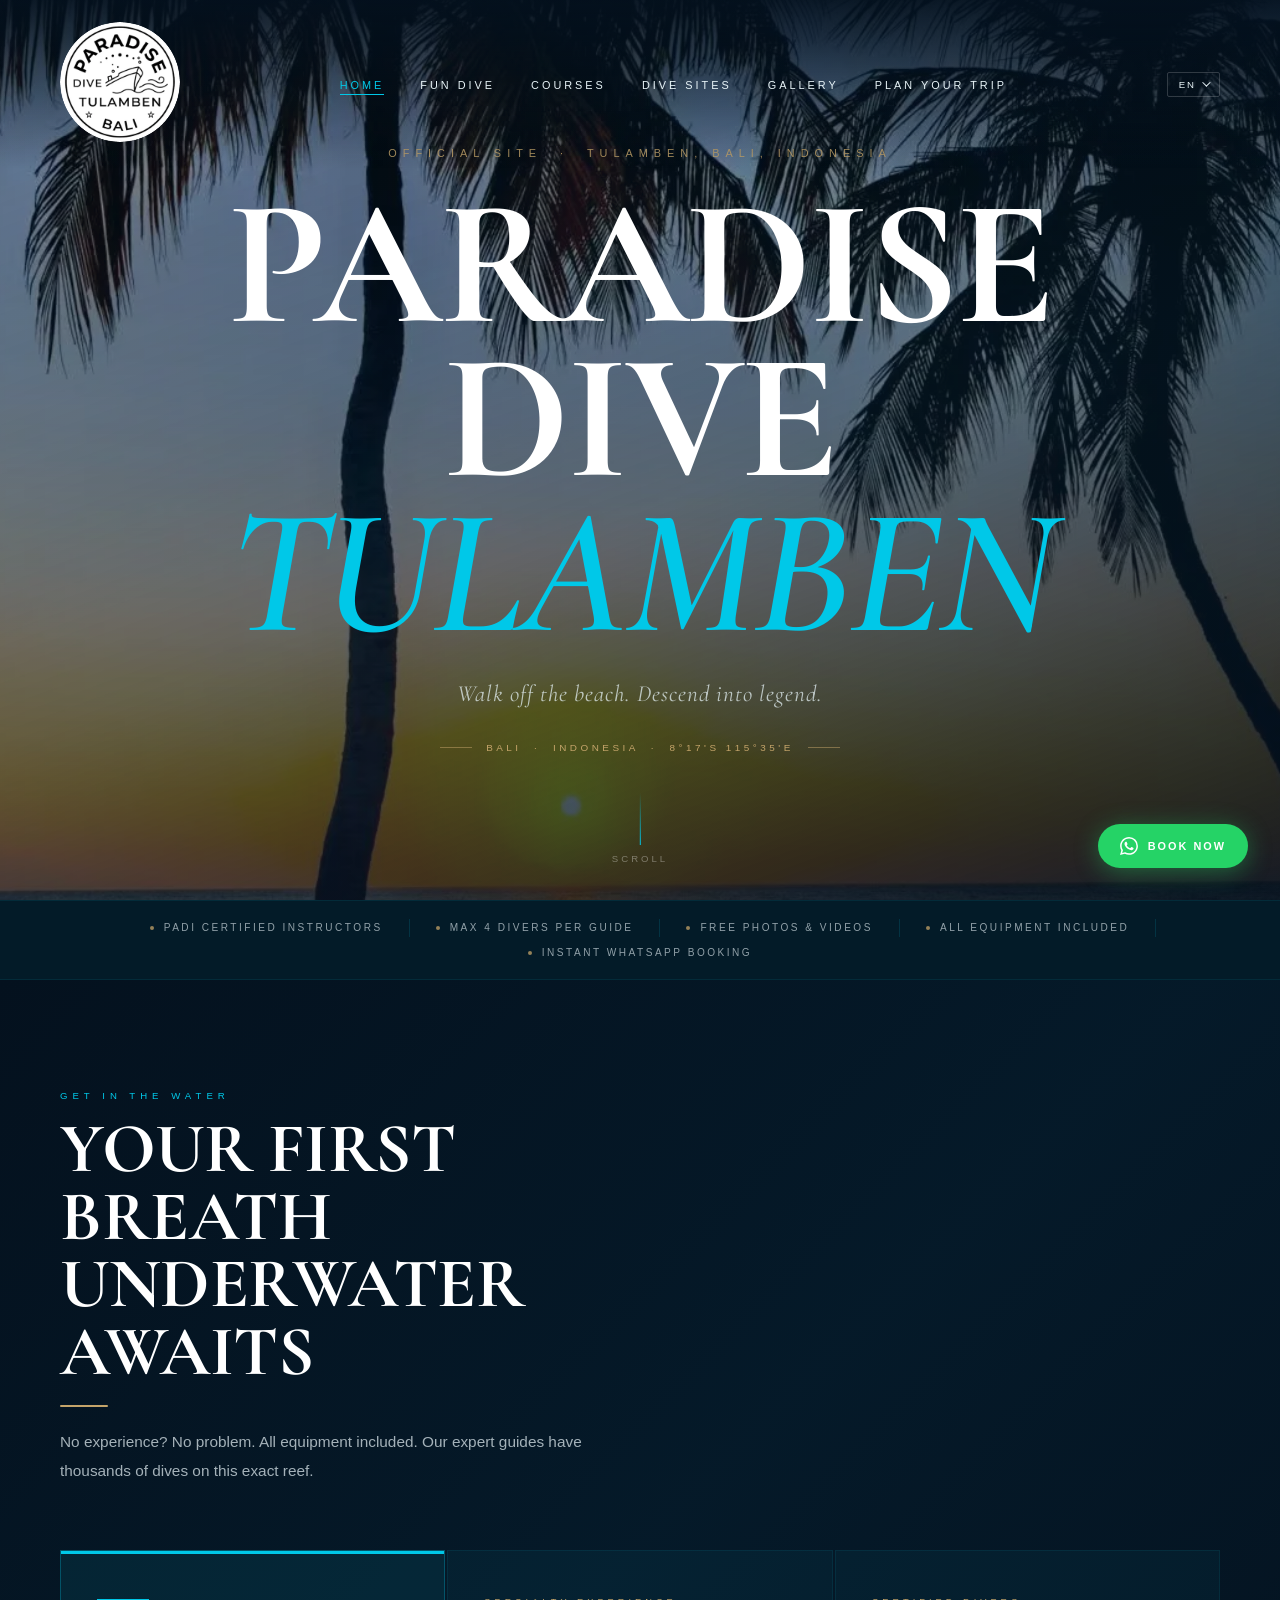
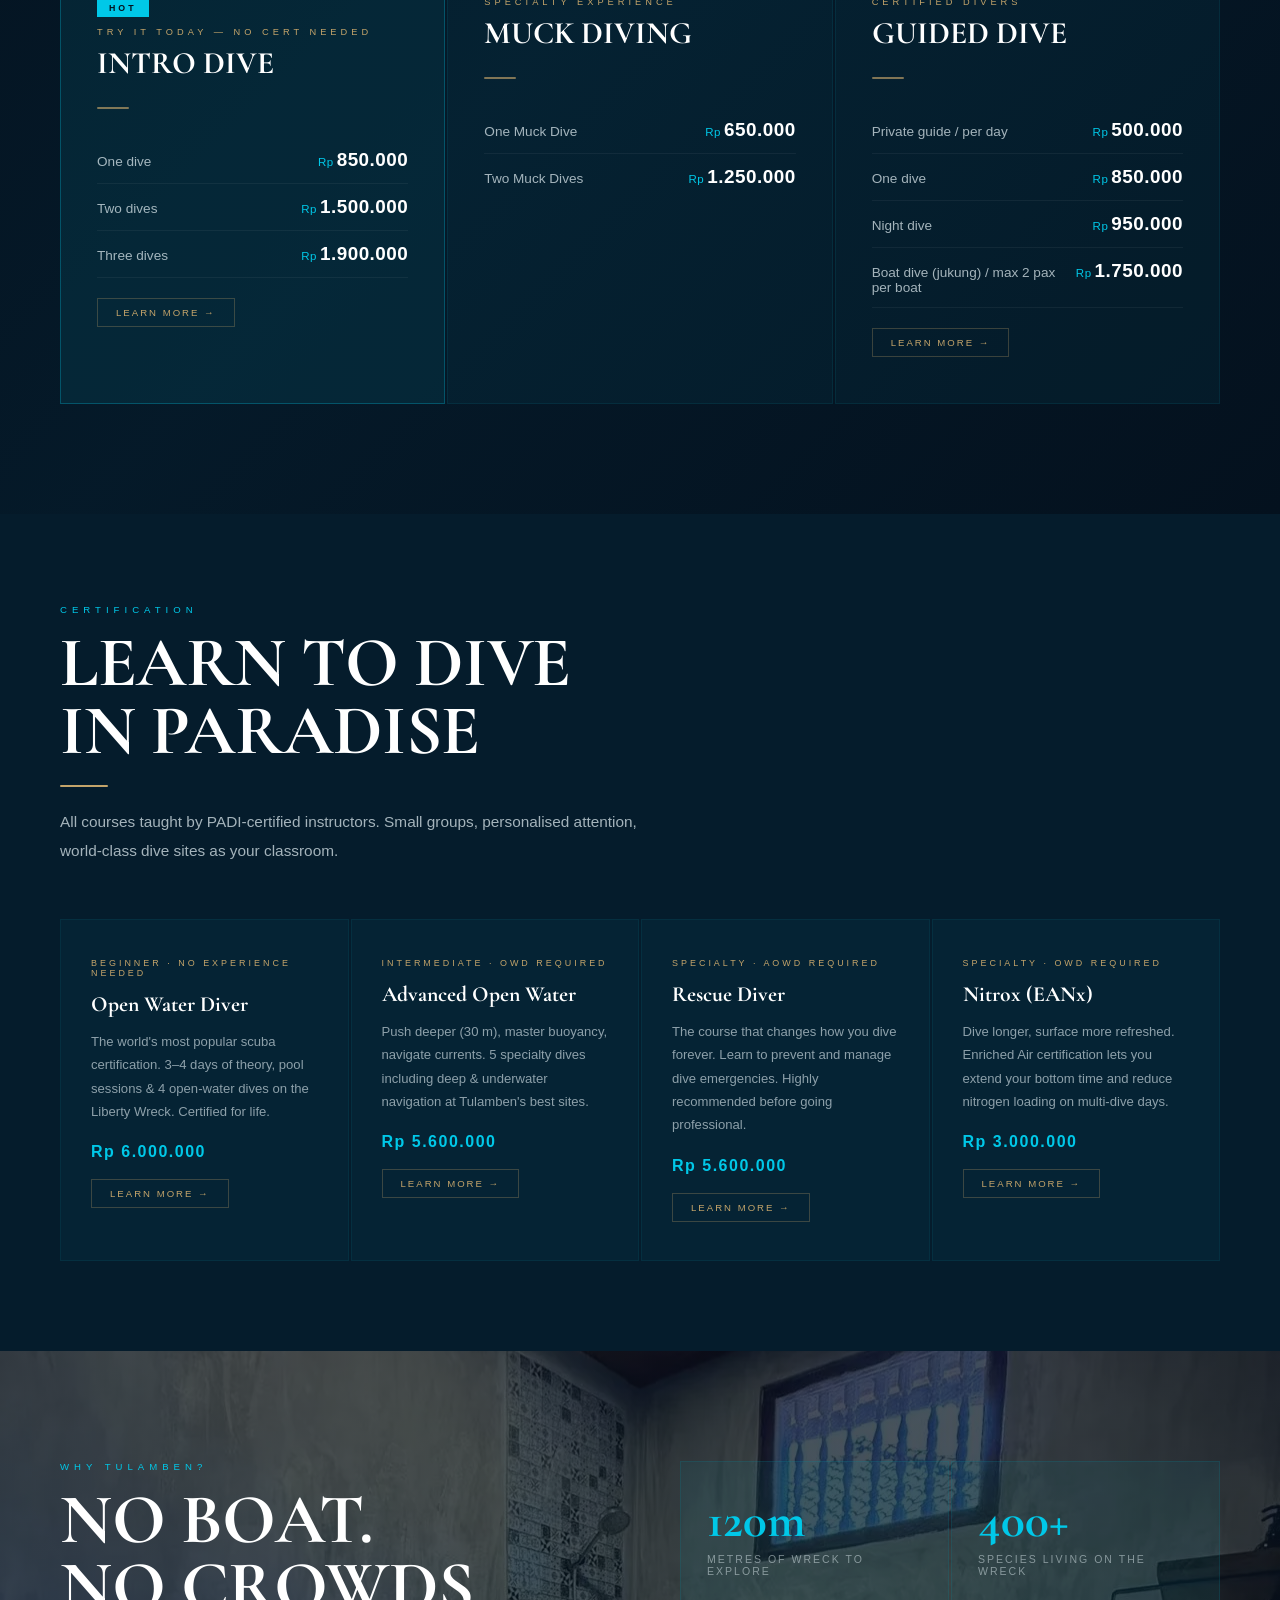
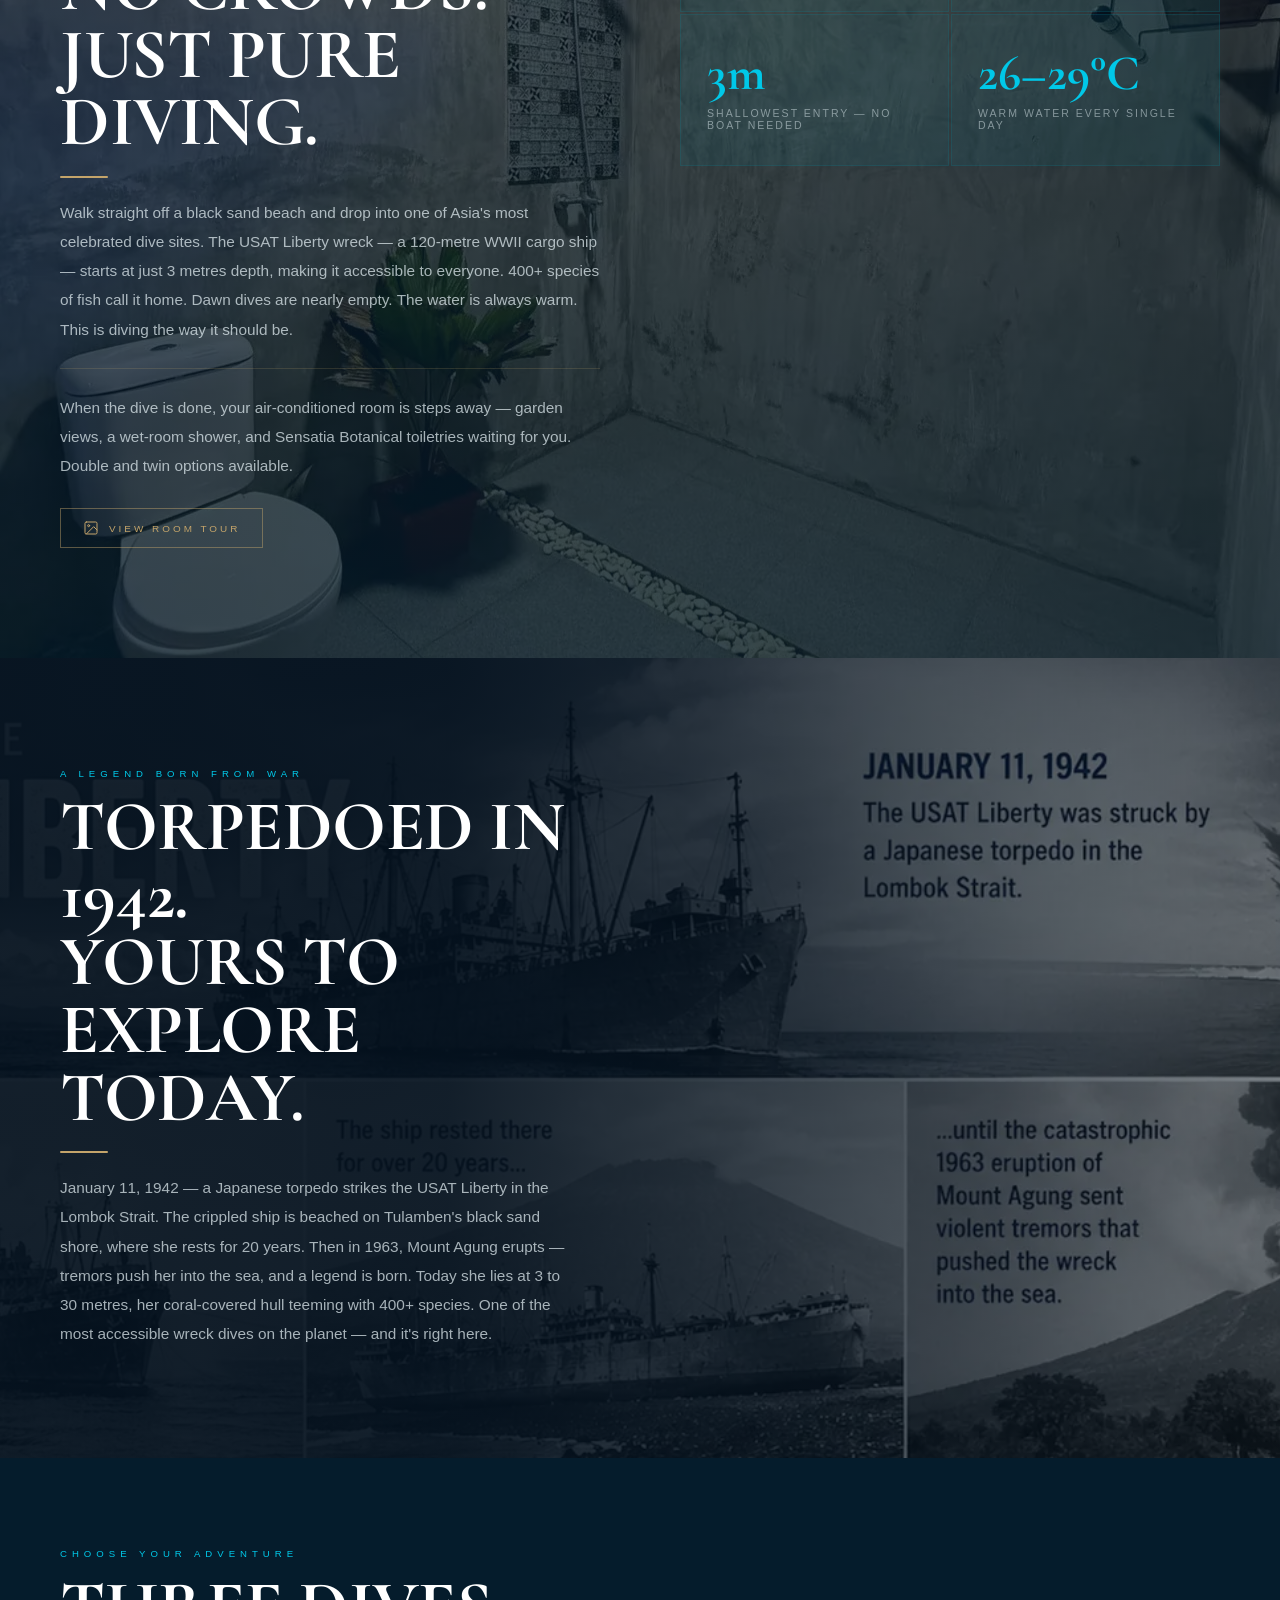
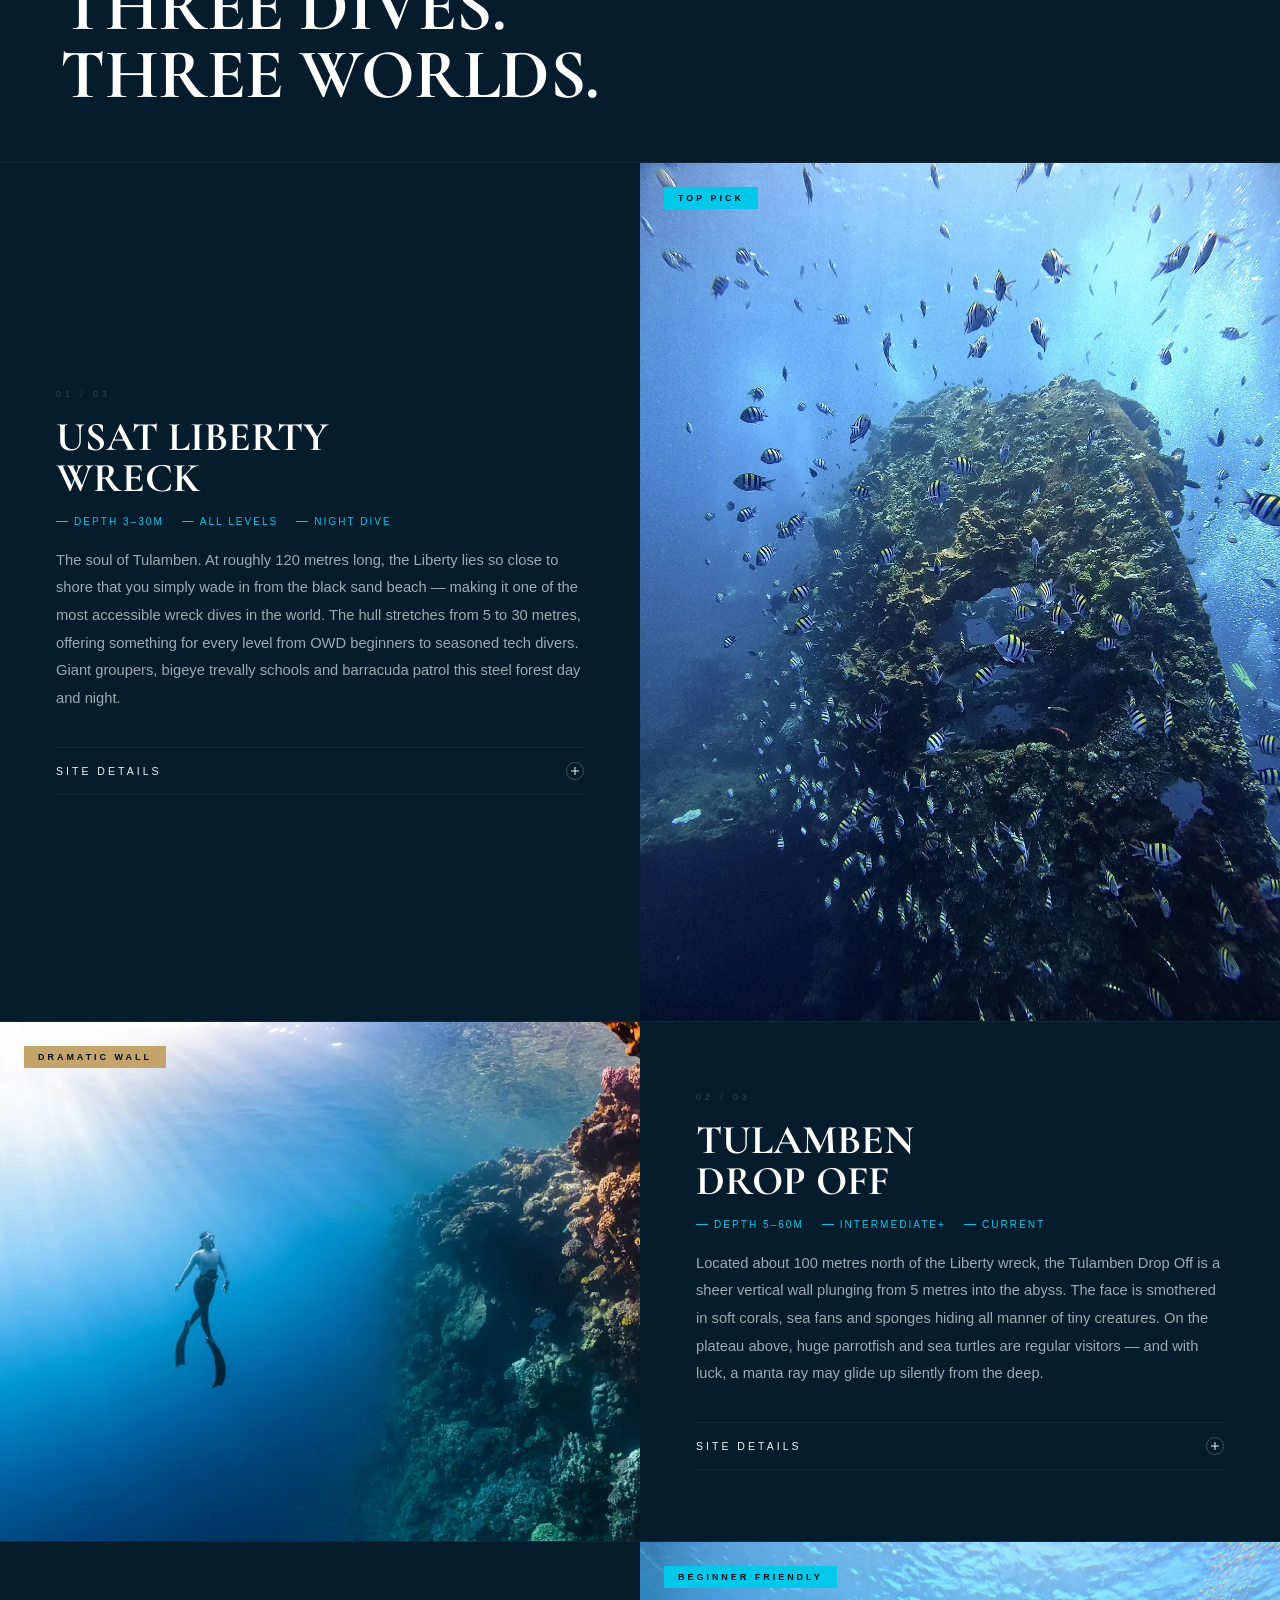
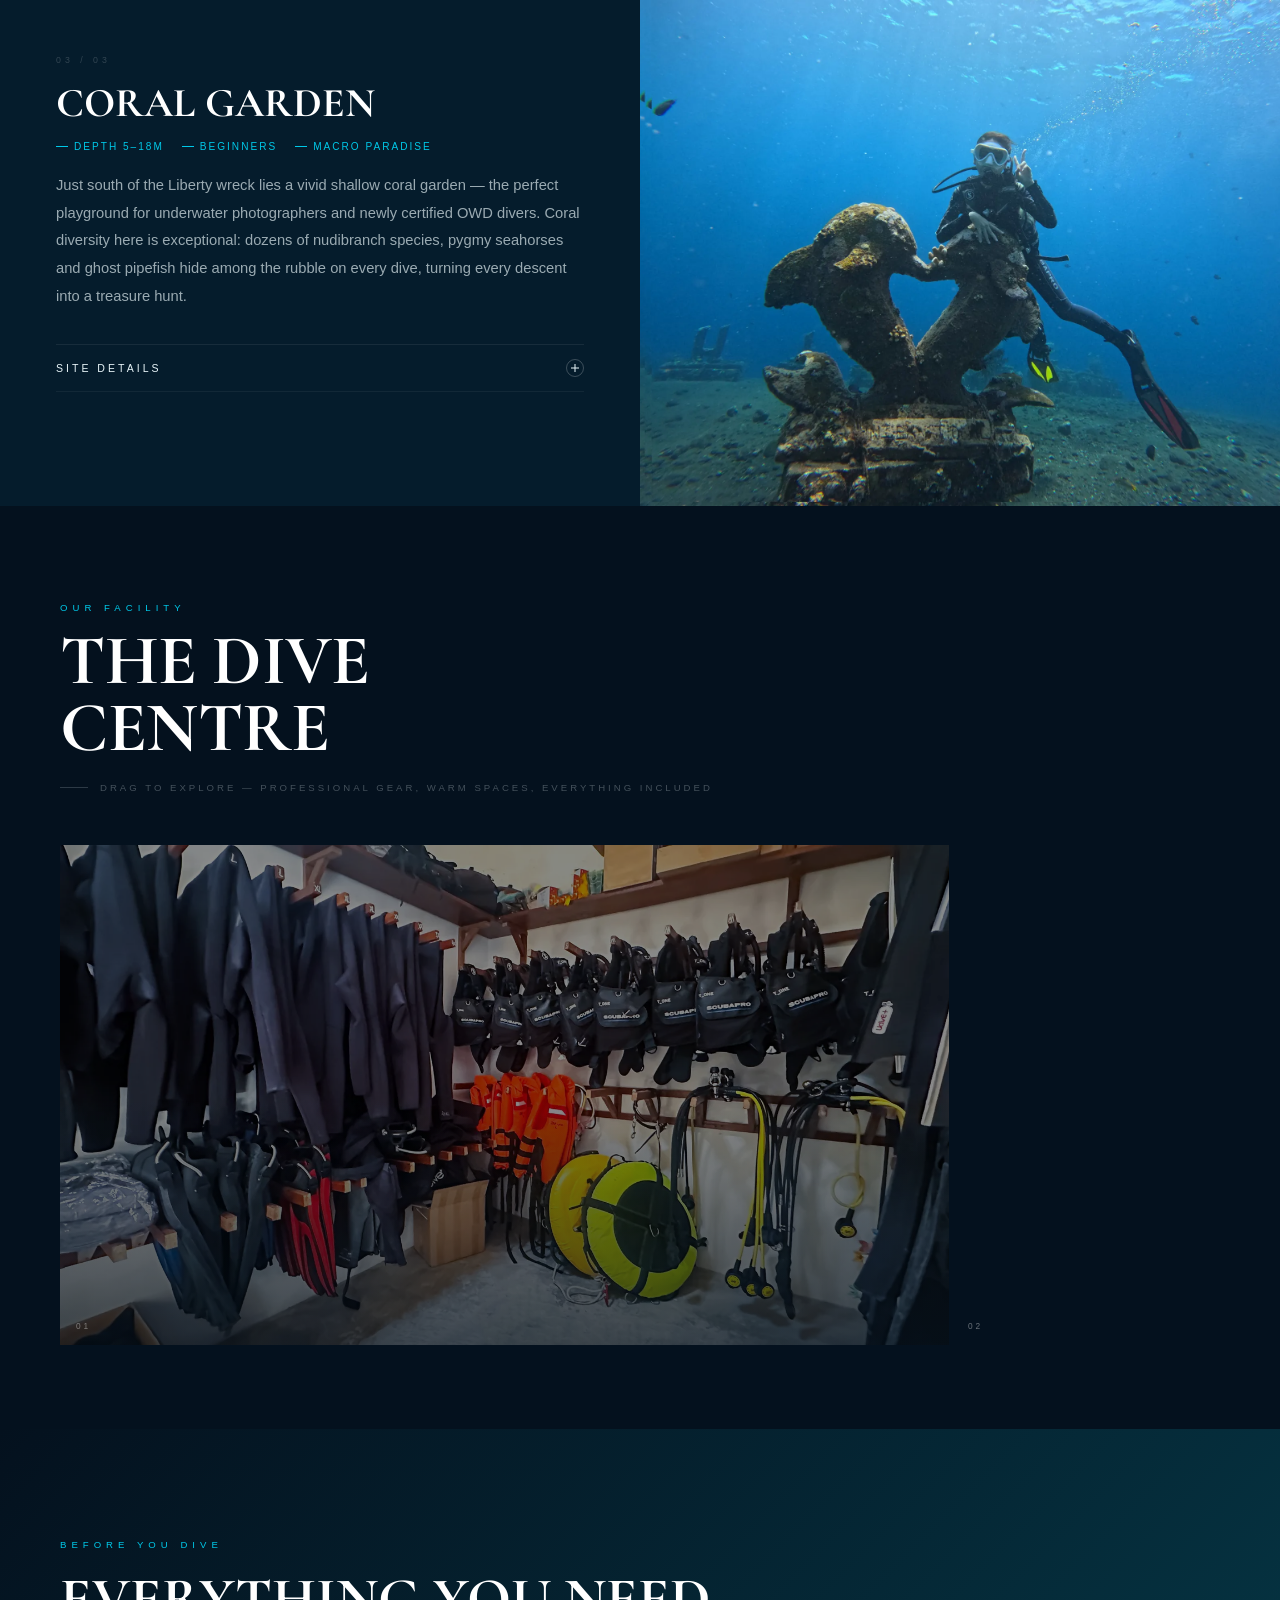
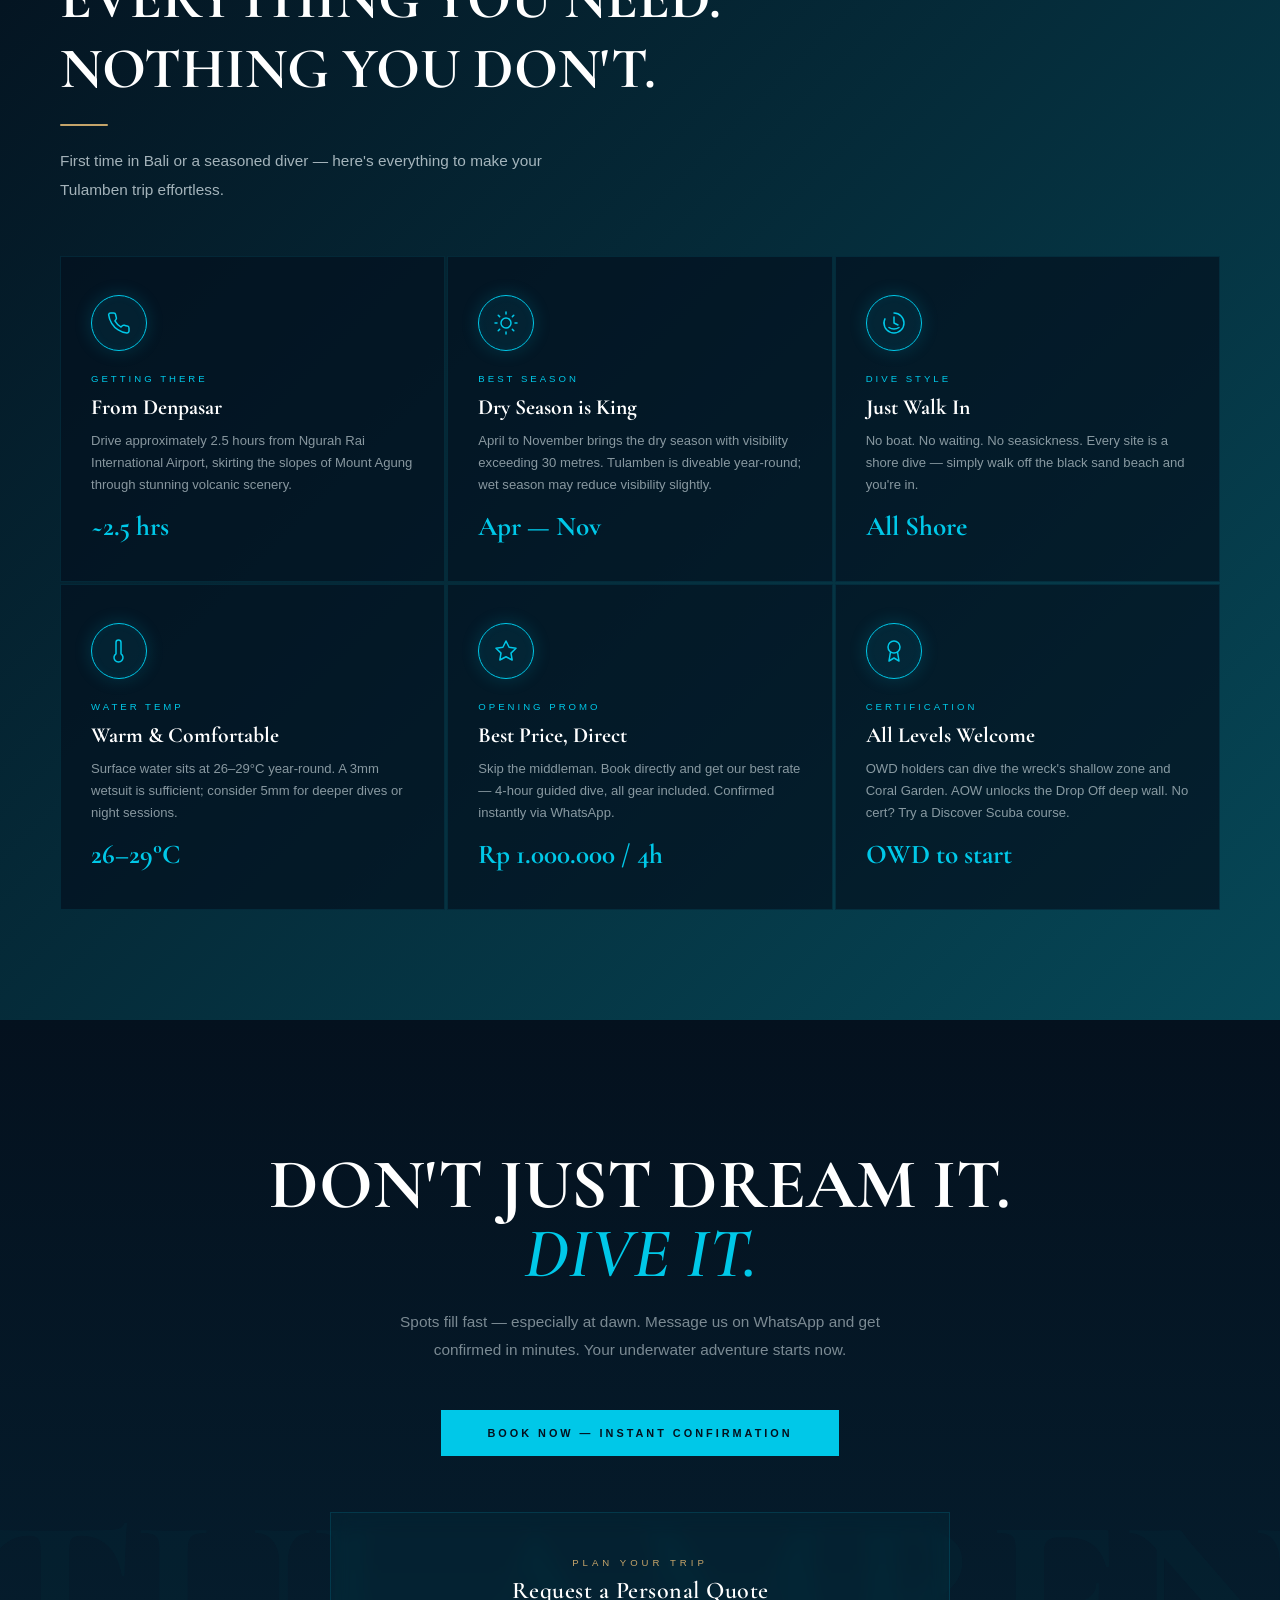
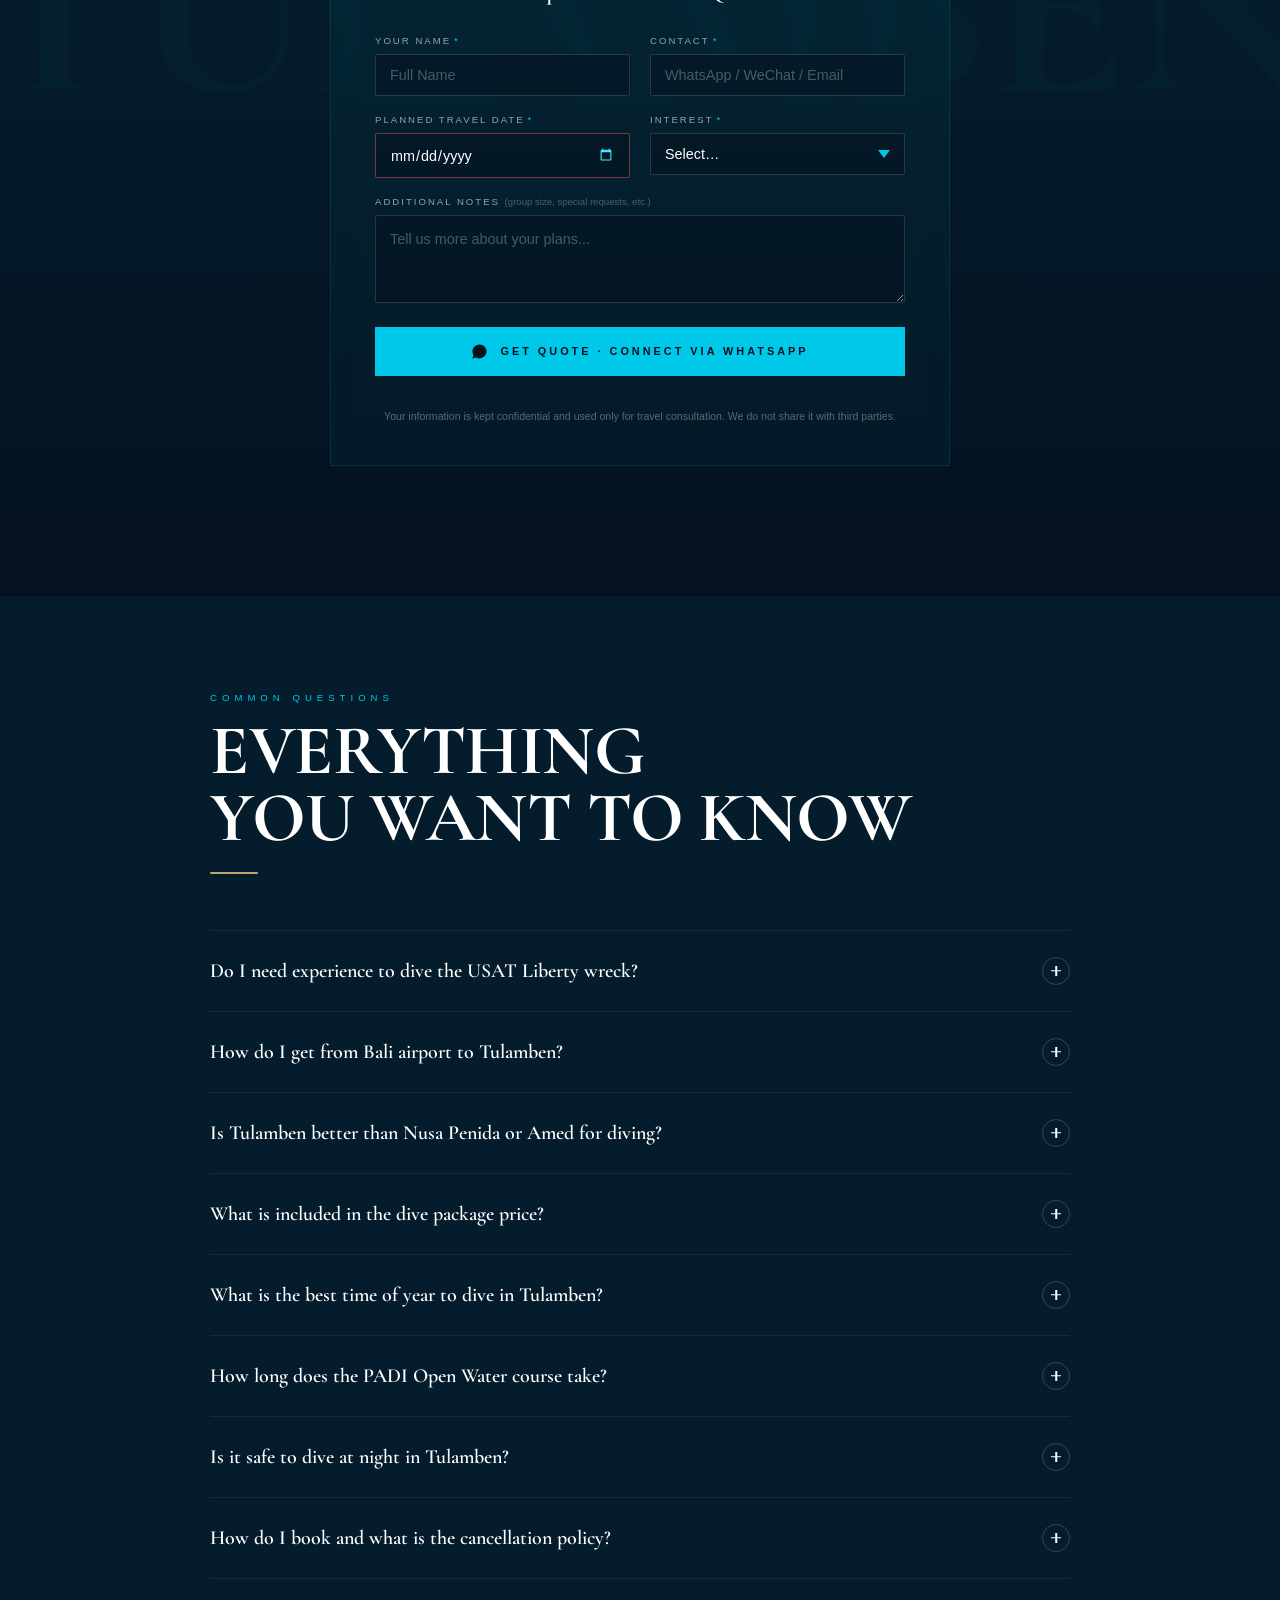
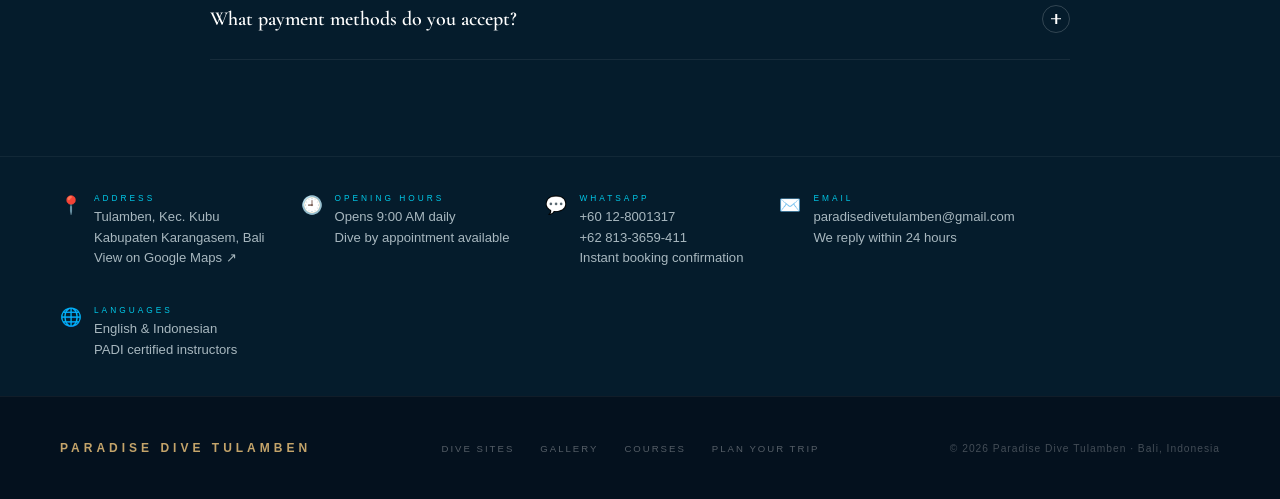
==== commit e2be8107: "fix: CSS overlays, hero alt/WebP name, remove preview injection - Fix extra closing brace on #practi" ====
--- a/index.html
+++ b/index.html
@@ -2,9 +2,6 @@
 <!DOCTYPE html>
 <html lang="en">
 <head>
-<style data-omelette-injected>html,body{background:transparent}</style><script data-omelette-injected>(()=>{var j=["https://claude.ai","https://preview.claude.ai","https://d59440fe-771c-42da-bf5b-7a51bb3c9cc3.claudeusercontent.com"];var x=true;var S=30000;var f=3000;document.addEventListener("DOMContentLoaded",()=>{const H=window.Babel;const G="om-src-id";if(H&&H.registerPlugin&&!(H.availablePlugins&&H.availablePlugins[G])){H.registerPlugin(G,({types:Y})=>({visitor:{JSXOpeningElement(U,Q){const J=U.node;if(J.name&&J.name.type==="JSXMemberExpression")return;for(let V=0;V<J.attributes.length;V++){const L=J.attributes[V];if(L.type==="JSXAttribute"&&L.name&&L.name.name==="data-om-id")return}const W=Q.file&&Q.file.opts&&Q.file.opts.filename||"?";const Z=J.loc&&J.loc.start;const z=`jsx:${W}:${J.start??0}:${Z?Z.line:0}:${Z?Z.column+1:0}`;J.attributes.push(Y.jsxAttribute(Y.jsxIdentifier("data-om-id"),Y.stringLiteral(z)))}}}))}const k="om-text-extract";let A=false;if(x&&H&&H.registerPlugin&&!(H.availablePlugins&&H.availablePlugins[k])){const Y=window.React;if(Y&&Y.useSyncExternalStore&&Y.createElement){A=true;const U={};const Q=new Set;let J=0;window.__omTextO=U;window.__omTextSet=(z)=>{for(const V in z){const L=z[V];if(L==null)delete U[V];else U[V]=L}J++;Q.forEach((V)=>V())};const W=(z)=>{Q.add(z);return()=>Q.delete(z)};const Z=()=>J;window.__OmT=function z(V){Y.useSyncExternalStore(W,Z,Z);return Y.createElement("span",{"data-om-text":V.i,className:"__om-t"},V.i in U?U[V.i]:V.children)};H.registerPlugin(k,({types:z})=>{const V={style:1,script:1,noscript:1,textarea:1,title:1,option:1,text:1,tspan:1,textPath:1};const L={placeholder:1,alt:1,title:1,label:1,"aria-label":1,"aria-description":1,"aria-placeholder":1};const _=($,C)=>z.logicalExpression("??",z.memberExpression(z.logicalExpression("||",z.memberExpression(z.identifier("window"),z.identifier("__omTextO")),z.objectExpression([])),z.stringLiteral($),true),C);const E=($)=>$.file&&$.file.opts&&$.file.opts.filename||"?";const B=($)=>$.file&&$.file.code||"";const b=($,C)=>{const X=(F)=>F&&F.start!=null&&F.end!=null&&(F.type==="StringLiteral"||F.type==="TemplateLiteral"&&F.expressions.length===0)?[F.start,F.end]:null;const N=X(C);if(N)return N;if(C&&C.type==="Identifier"){const F=$.scope.getBinding(C.name);if(F&&F.constant&&F.path.node.type==="VariableDeclarator"){return X(F.path.node.init)}}return null};const M=($,C,X)=>{const N=$.node;let F=false;const w=(K,q)=>{F=true;return z.jsxElement(z.jsxOpeningElement(z.jsxIdentifier("__OmT"),[z.jsxAttribute(z.jsxIdentifier("i"),z.stringLiteral(K))],false),z.jsxClosingElement(z.jsxIdentifier("__OmT")),[q],false)};const D=N.children.map((K)=>{if(K.type==="JSXText"){if(K.start==null||K.end==null)return K;const q=X.slice(K.start,K.end);const R=q.length-q.trimStart().length;const m=q.length-q.trimEnd().length;if(R+m>=q.length)return K;return w(`txt:${C}:${K.start+R}:${K.end-m}`,K)}if(K.type==="JSXExpressionContainer"){const q=b($,K.expression);if(q)return w(`str:${C}:${q[0]}:${q[1]}`,K)}return K});if(F)N.children=D};return{visitor:{JSXOpeningElement($,C){const X=$.node;const N=E(C);const F={};for(let w=0;w<X.attributes.length;w++){const D=X.attributes[w];if(D.type!=="JSXAttribute"||!D.name)continue;const K=D.name.name;if(!L[K])continue;if(!D.value||D.value.type!=="StringLiteral")continue;if(D.value.start==null||D.value.end==null)continue;const q=`txt:${N}:${D.value.start}:${D.value.end}`;F[K]=q;D.value=z.jsxExpressionContainer(_(q,z.stringLiteral(D.value.value)))}if(Object.keys(F).length){X.attributes.push(z.jsxAttribute(z.jsxIdentifier("data-om-text-attrs"),z.stringLiteral(JSON.stringify(F))))}},JSXElement($,C){const X=$.node.openingElement;const N=X&&X.name&&X.name.name;if(N==="__OmT")return;if(typeof N==="string"&&V[N])return;M($,E(C),B(C))},JSXFragment($,C){M($,E(C),B(C))}}}})}}const u=A?["transform-react-jsx-source",G,k]:["transform-react-jsx-source",G];document.querySelectorAll('script[type="text/babel"],script[type="text/jsx"]').forEach((Y,U)=>{const Q=Y.getAttribute("data-plugins")||"";const J=u.filter((W)=>Q.indexOf(W)<0);if(J.length){Y.setAttribute("data-plugins",Q?`${Q},${J.join(",")}`:J.join(","))}if(!Y.hasAttribute("data-filename")){Y.setAttribute("data-filename",Y.getAttribute("src")||`inline-${U}`)}})});var y=window.parent;if(y&&y!==window){const H=(Q,J)=>{try{y.postMessage({__omelette_log:true,type:Q,data:J},"*")}catch{}};["log","warn","error"].forEach((Q)=>{const J=console[Q];console[Q]=(...W)=>{const Z=W.map((z)=>{try{return typeof z==="object"?JSON.stringify(z):String(z)}catch{try{return String(z)}catch{return"[unstringifiable]"}}}).join(" ");H(Q,Z);J.apply(console,W)}});window.addEventListener("error",(Q)=>{const J=Q.target;if(J&&J!==window&&J.tagName){const W=J.src||J.href||"";H("resource_error",`${J.tagName} failed to load: ${W}`)}else{H("error",`${Q.message||"Unknown error"} at ${Q.filename||"?"}:${Q.lineno||0}:${Q.colno||0}`)}},true);window.addEventListener("unhandledrejection",(Q)=>{const J=Q.reason;const W=J instanceof Error?`${J.message} ${J.stack}`:String(J);H("error",`Unhandled rejection: ${W}`)});const G=()=>{try{y.postMessage({type:"omelette:height",height:document.documentElement.scrollHeight},"*")}catch{}};if(document.readyState==="complete")G();else window.addEventListener("load",G);if(window.ResizeObserver)new ResizeObserver(G).observe(document.documentElement);const k={};let A=0;window.claude={complete(Q){return new Promise((J,W)=>{if(!j.length){W(new Error("claude.complete: no parent origin"));return}const Z=`c${++A}`;const z=()=>setTimeout(()=>{delete k[Z];W(new Error(`claude.complete: no data for ${S/1000}s`))},S);const V=z();k[Z]={resolve:J,reject:W,text:"",t:V,arm:z};try{for(const L of j){y.postMessage({__om_api:true,id:Z,body:Q},L)}}catch(L){clearTimeout(V);delete k[Z];W(L)}})}};const u={};let Y=0;window.omelette={writeFile:(Q,J)=>new Promise((W,Z)=>{if(!j.length){W();return}const z=`f${++Y}`;const V=setTimeout(()=>{delete u[z];W()},f);u[z]={resolve:W,reject:Z,t:V};try{for(const L of j){y.postMessage({__om_file:true,id:z,op:"write",path:Q,content:J},L)}}catch{clearTimeout(V);delete u[z];W()}})};const U=(Q)=>{try{return JSON.stringify(Q)}catch{return JSON.stringify(String(Q))}};window.addEventListener("message",(Q)=>{if(j.indexOf(Q.origin)<0)return;if(Q.source!==y)return;const J=Q.data;if(!J)return;if(J.type==="omelette-preview-refresh"){if(typeof J.token!=="string"||!/^[0-9a-f.-]+(\.(rc|pr-[0-9]+))?(\.[0-9]+\.[0-9a-f]{16})?$/.test(J.token))return;const z=Math.max(1,Math.floor((J.expiresAt||0)-Date.now()/1000));document.cookie="__Host-omelette-preview="+J.token+"; Path=/; Secure; SameSite=None; Partitioned; Max-Age="+z;return}if(J.__om_file_r){const z=u[J.id];if(!z)return;clearTimeout(z.t);delete u[J.id];if(J.ok)z.resolve();else z.reject(new Error(J.error||"write failed"));return}if(J.__om_api_r){const z=k[J.id];if(!z)return;if(J.error!=null){clearTimeout(z.t);delete k[J.id];z.reject(new Error(J.error));return}if(J.chunk!=null){clearTimeout(z.t);z.t=z.arm();z.text+=J.chunk;return}if(J.done){clearTimeout(z.t);delete k[J.id];z.resolve(J.text!=null?J.text:z.text);return}return}if(!J.__om_eval)return;const W=J;const Z=(z)=>{Q.source.postMessage({...z,__om_eval_r:1,id:W.id},Q.origin)};try{const z=(0,eval)(W.code);if(z&&typeof z.then==="function"){z.then((V)=>Z({ok:1,v:U(V)}),(V)=>Z({ok:0,e:String(V)}))}else{Z({ok:1,v:U(z)})}}catch(z){Z({ok:0,e:String(z)})}})}})();
-</script>
-
   <meta charset="UTF-8" />
   <meta name="viewport" content="width=device-width, initial-scale=1.0" />
 
@@ -33,7 +30,7 @@
   <link rel="canonical" href="https://paradisetulamben.com/" />
 
   <!-- ── Performance: preload LCP hero image + font hints ── -->
-  <link rel="preload" as="image" href="usat-liberty-wreck-tulamben-hero.webp" type="image/webp" fetchpriority="high" />
+  <link rel="preload" as="image" href="tulamben-sunset-palm-trees-hero.webp" type="image/webp" fetchpriority="high" />
   <link rel="dns-prefetch" href="https://wa.me" />
   <link rel="alternate" hreflang="en"       href="https://paradisetulamben.com/?lang=en" />
   <link rel="alternate" hreflang="zh"       href="https://paradisetulamben.com/?lang=zh" />
@@ -585,7 +582,7 @@
       background-image: image-set(
         url('before-you-dive-section-background.webp') type('image/webp'),
         url('practical-bg.jpg') type('image/jpeg')
-      ); position: relative; }}
+      ); position: relative; }
     #practical::before { content: ''; position: absolute; inset: 0; background: linear-gradient(135deg, rgba(4,17,30,0.93) 0%, rgba(8,131,149,0.48) 100%); }
     .prac-inner { position: relative; z-index: 1; }
     .prac-heading { font-family: 'Cormorant Garamond', Georgia, serif; font-size: clamp(2.4rem, 4.8vw, 3.6rem); font-weight: 700; text-transform: uppercase; margin-bottom: 18px; }
@@ -641,7 +638,7 @@
       background-image: image-set(
         url('first-breath-underwater-section-background.webp') type('image/webp'),
         url('courses-bg.jpg') type('image/jpeg')
-      ); position: relative; }}
+      ); position: relative; }
     #courses::before { content: ''; position: absolute; inset: 0; background: linear-gradient(135deg, rgba(4,17,30,0.90) 0%, rgba(5,28,44,0.78) 50%, rgba(4,17,30,0.88) 100%); }
     #courses > * { position: relative; z-index: 1; }
     .courses-header { max-width: 640px; margin-bottom: 64px; }
@@ -998,8 +995,8 @@
     <div class="hero-bg-outer" id="heroBgOuter">
       <div class="hero-bg">
         <picture>
-          <source srcset="usat-liberty-wreck-tulamben-hero.webp" type="image/webp" />
-          <img src="hero.jpg" alt="Diver descending onto the USAT Liberty wreck in Tulamben, Bali" width="1279" height="1706" fetchpriority="high" decoding="async" />
+          <source srcset="tulamben-sunset-palm-trees-hero.webp" type="image/webp" />
+          <img src="hero.jpg" alt="" width="1279" height="1706" fetchpriority="high" decoding="async" />
         </picture>
       </div>
     </div>
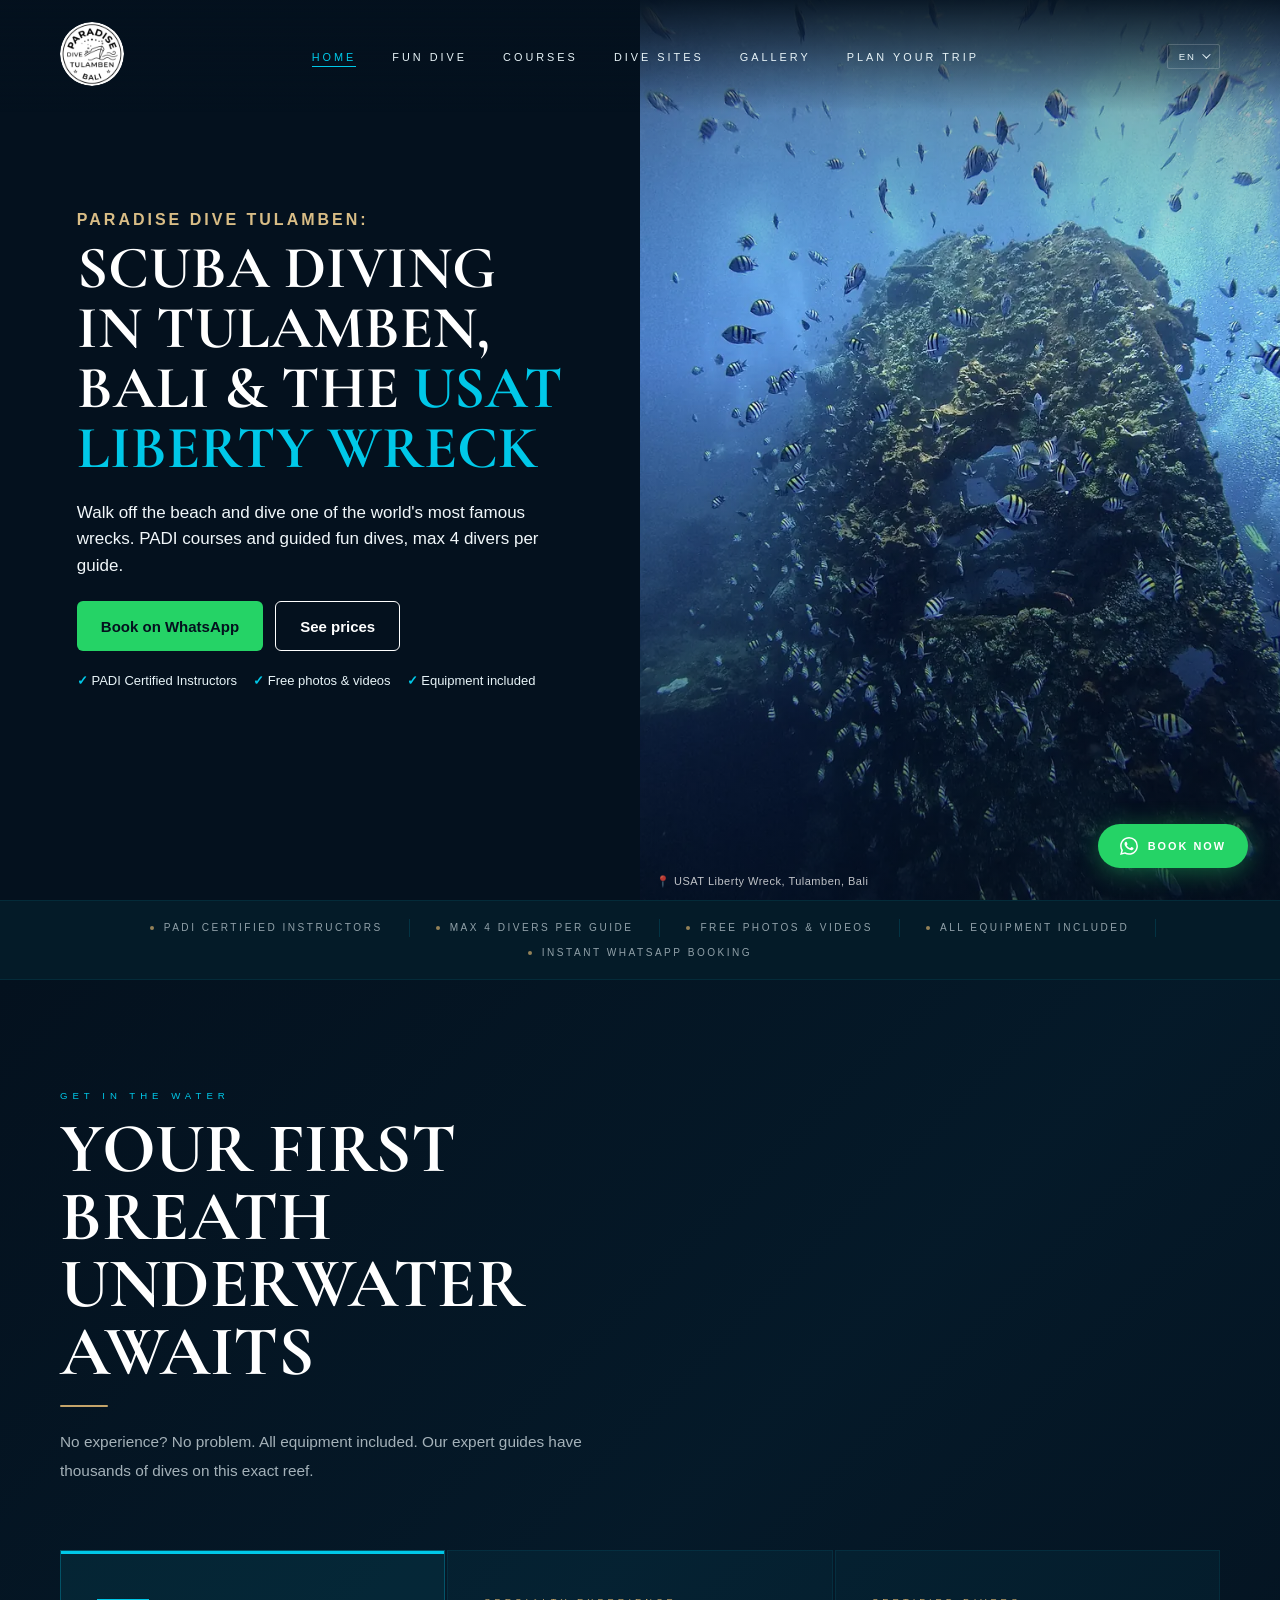
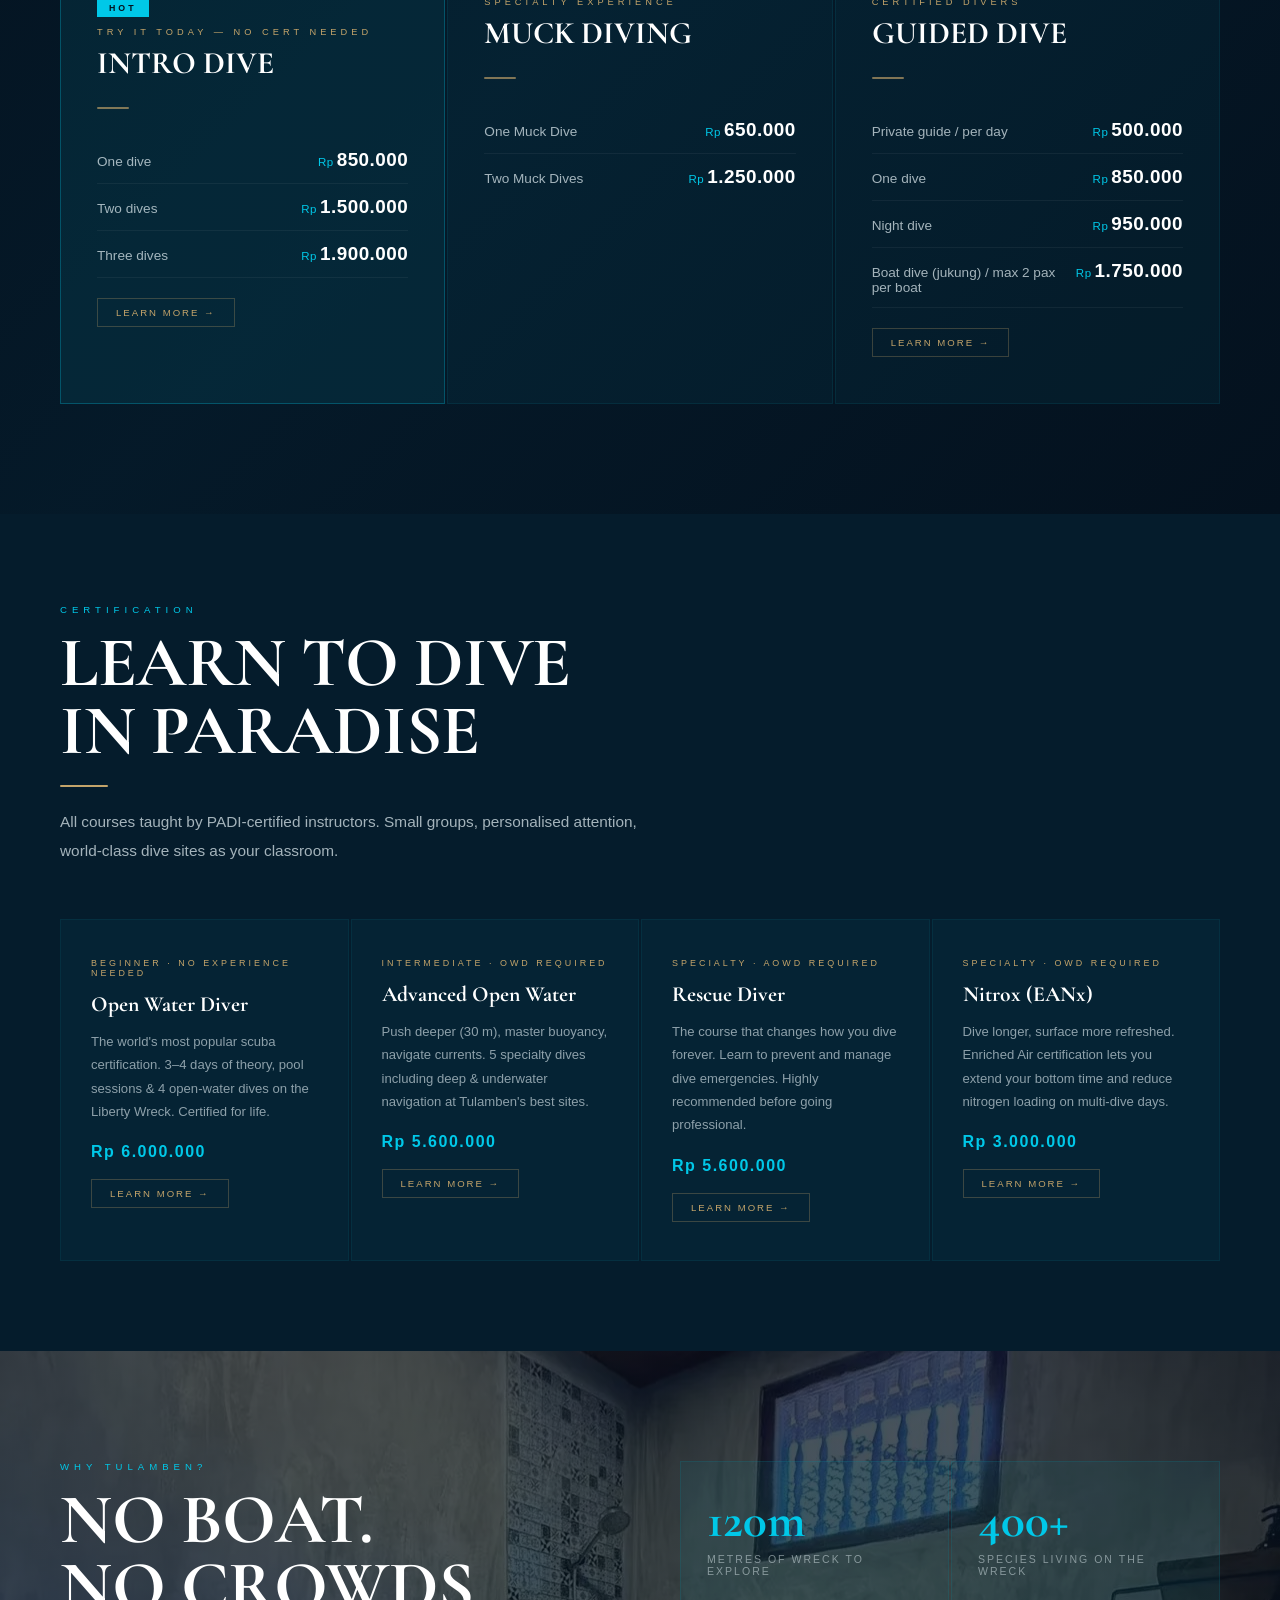
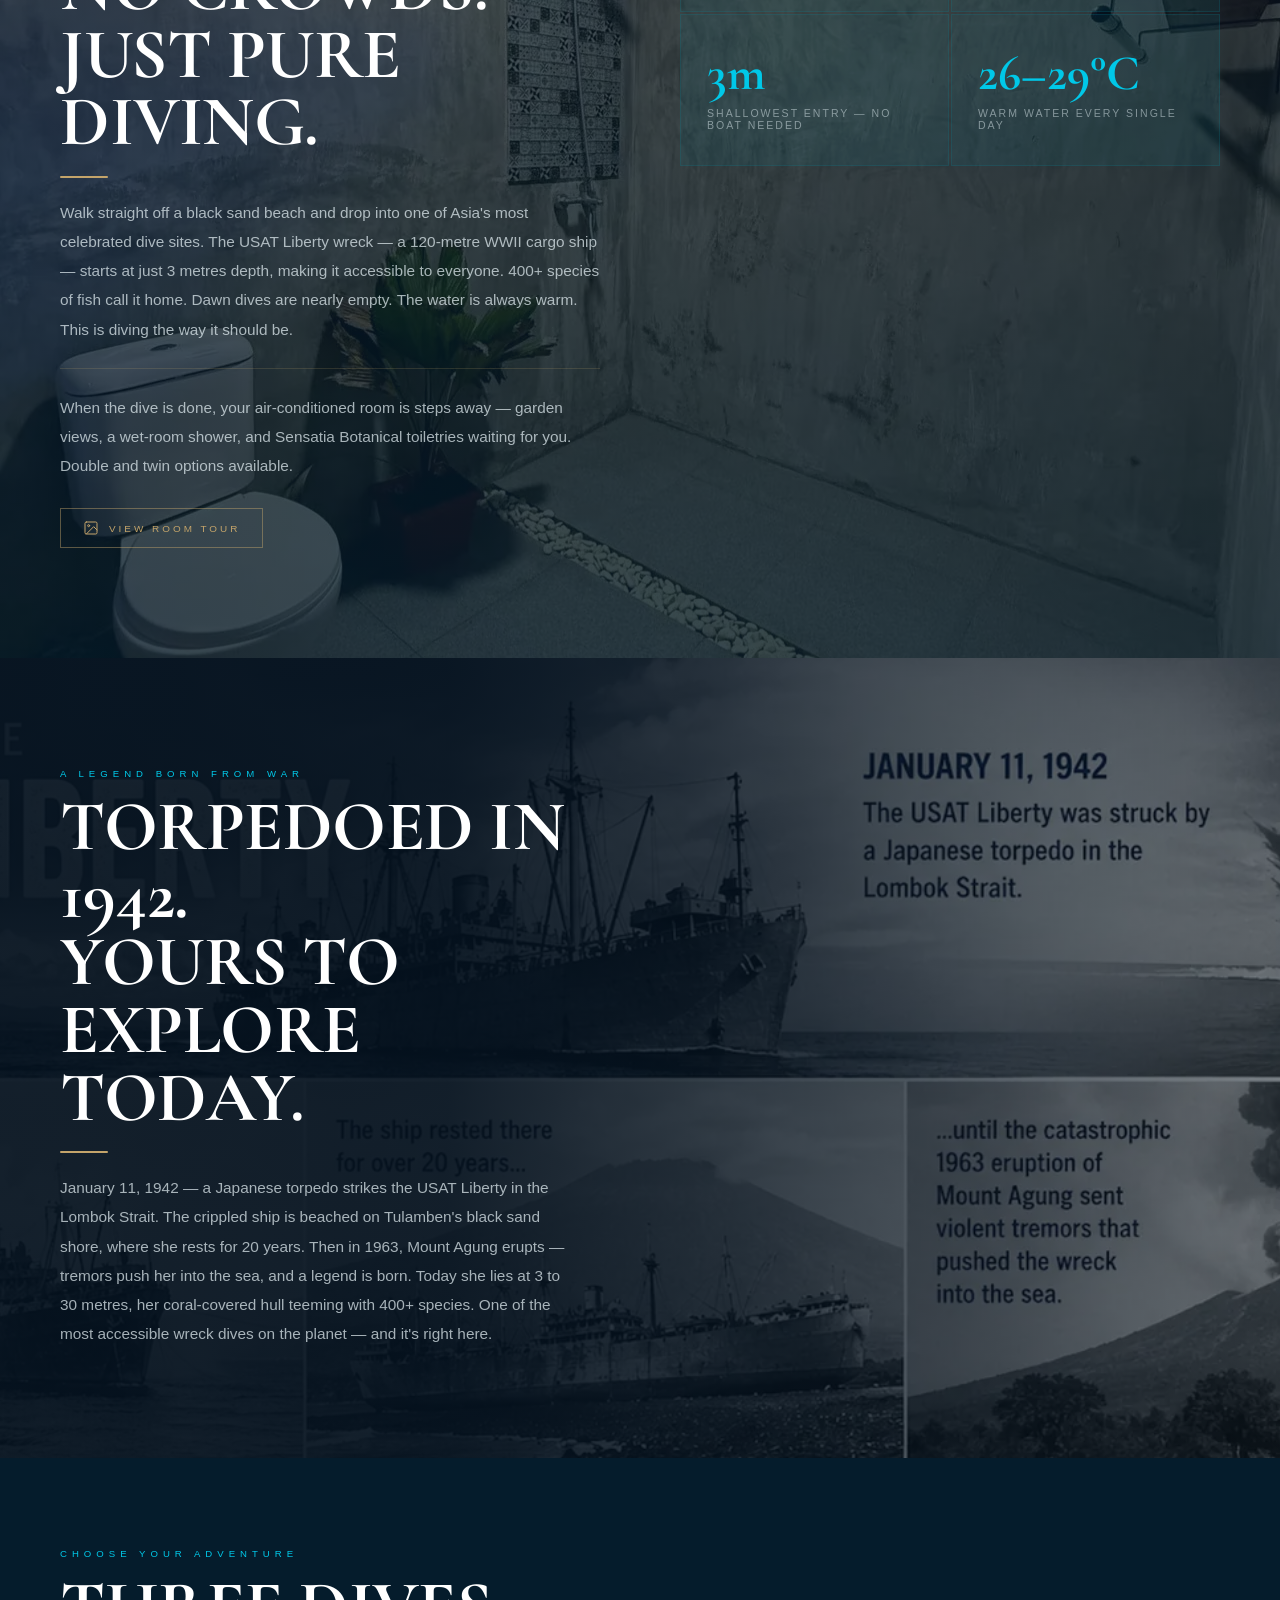
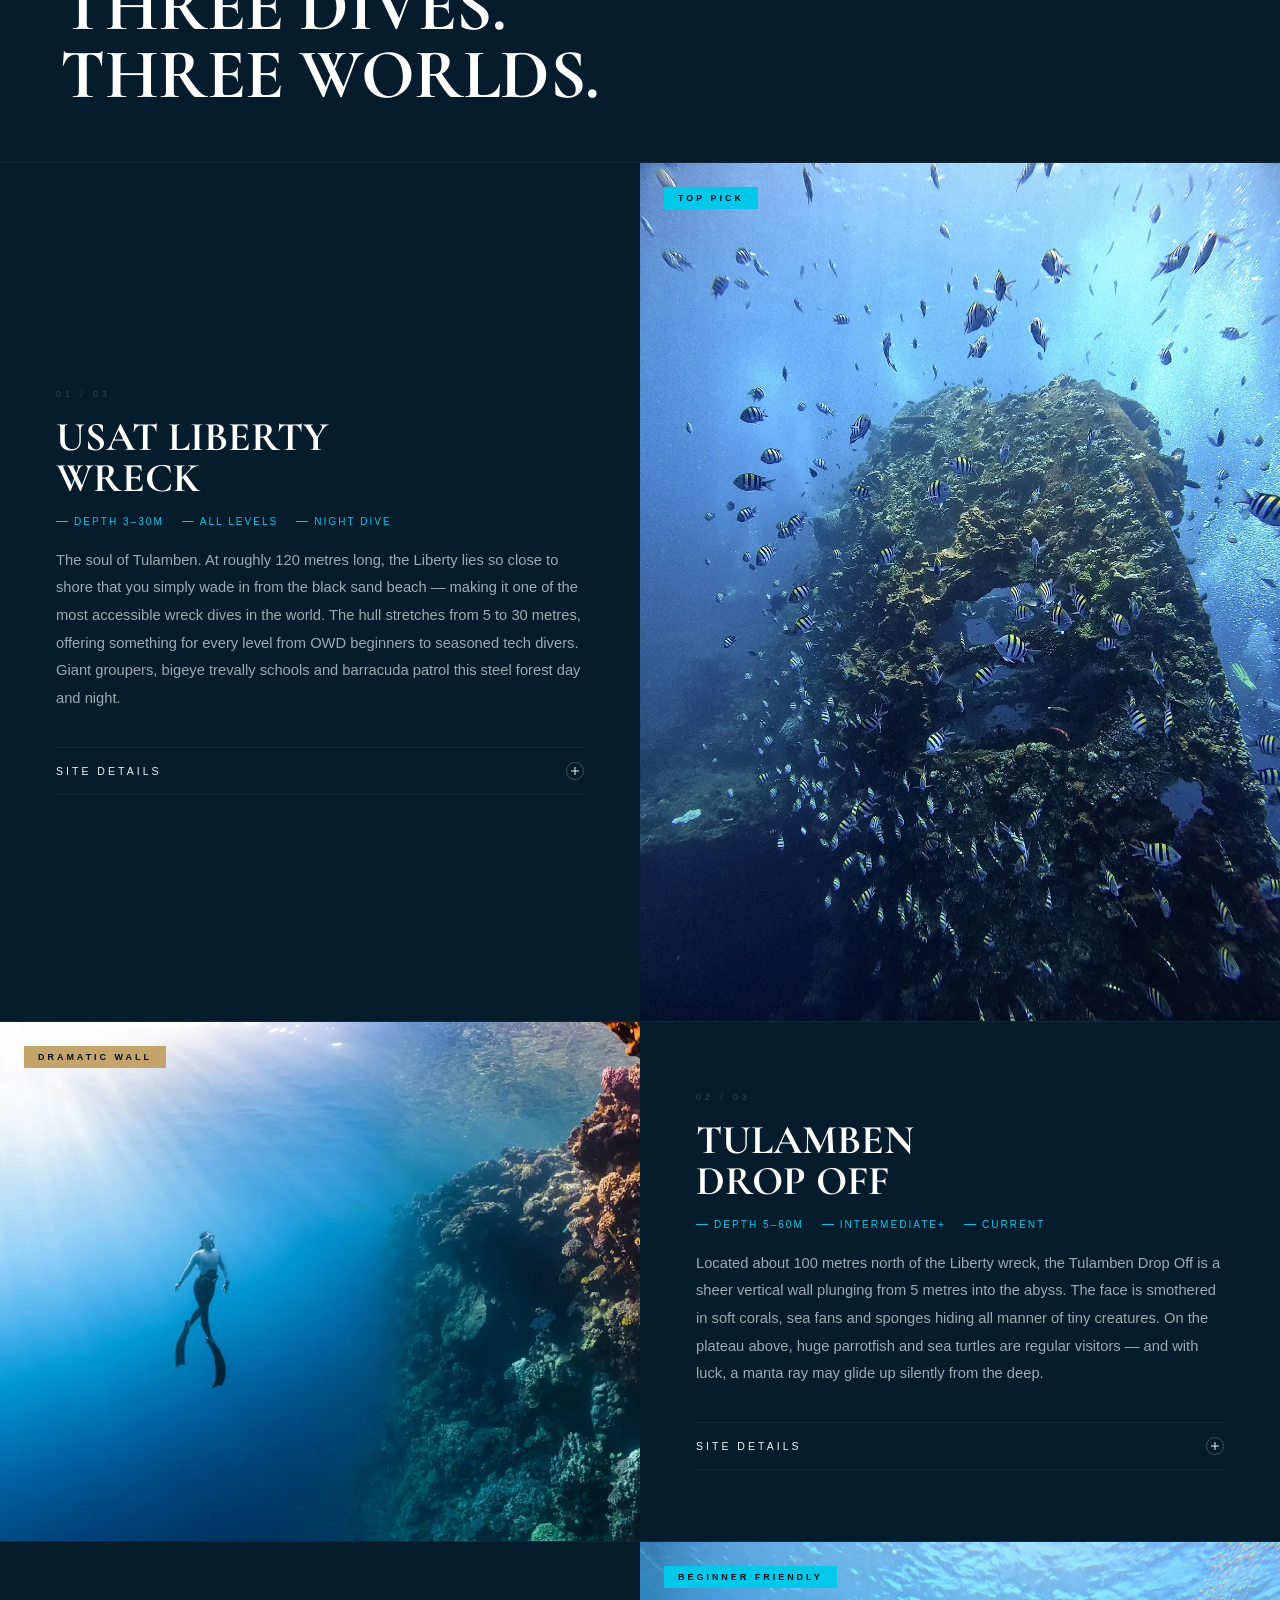
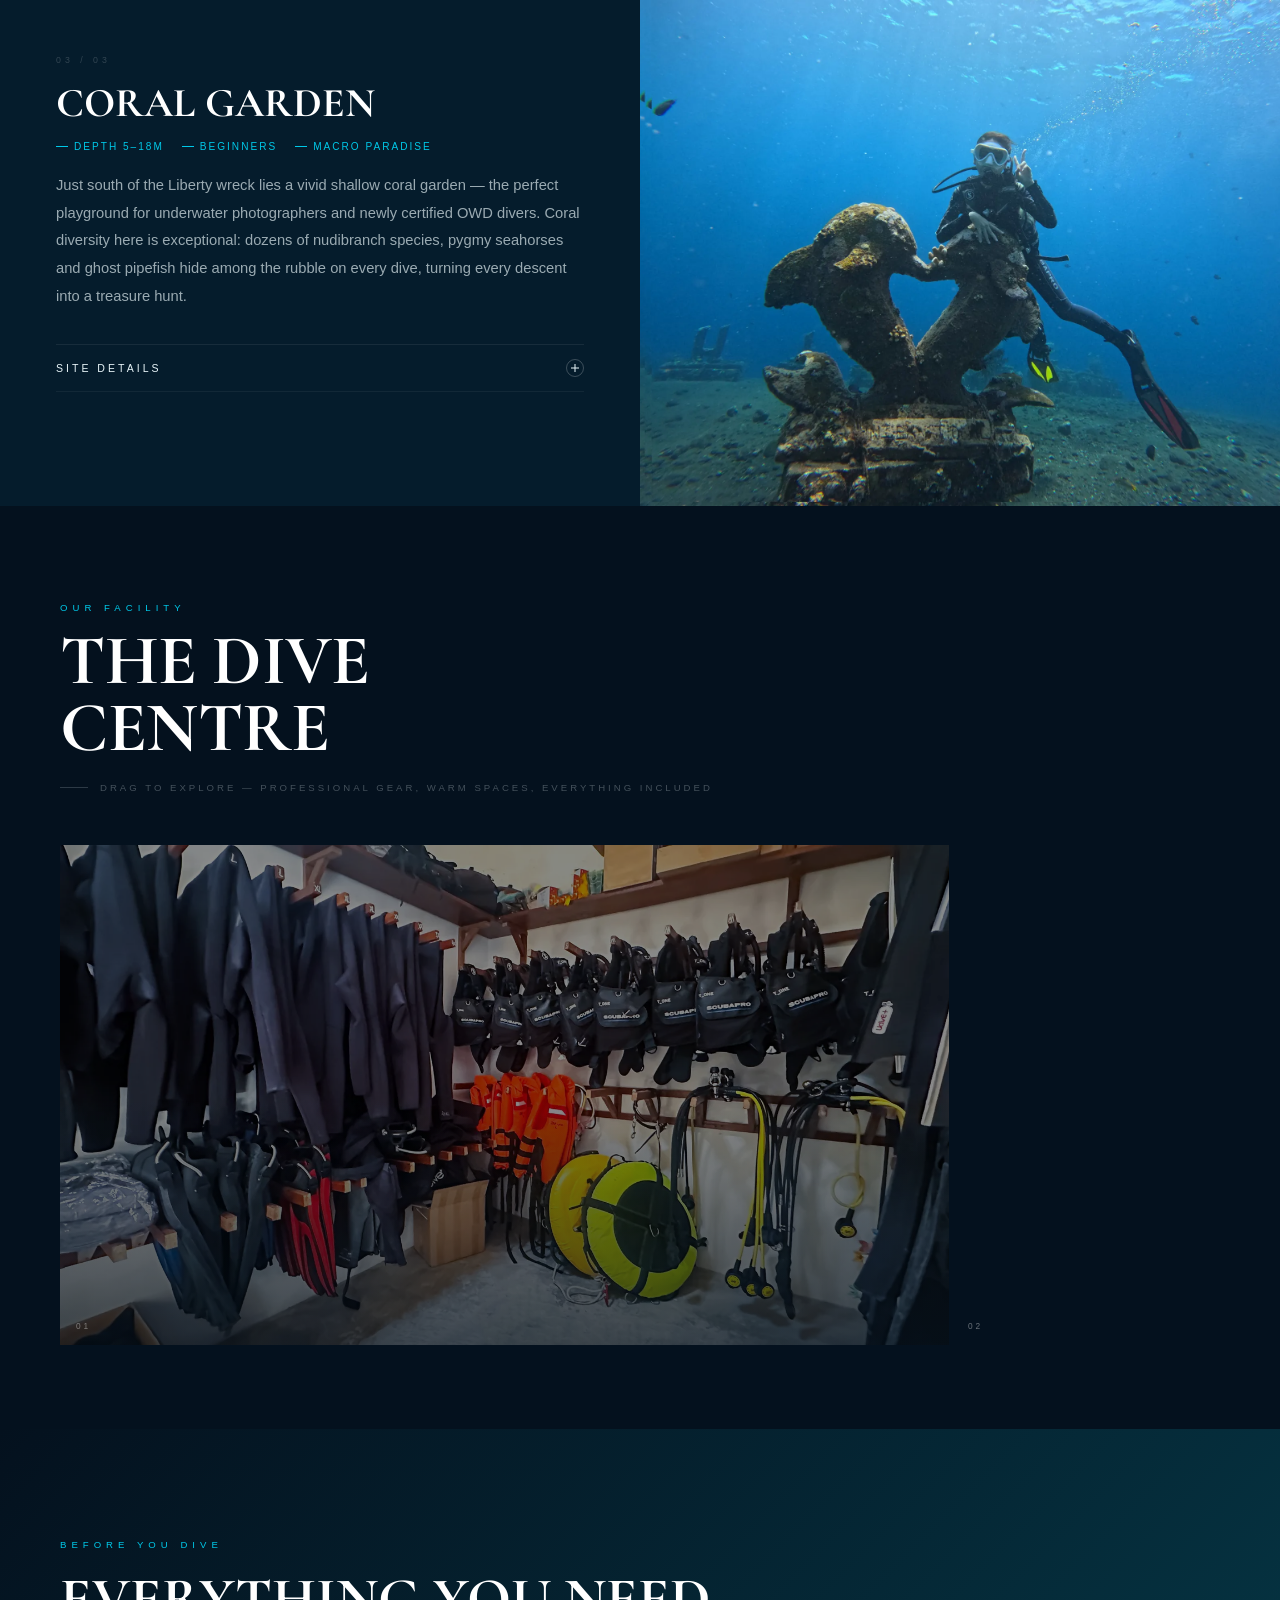
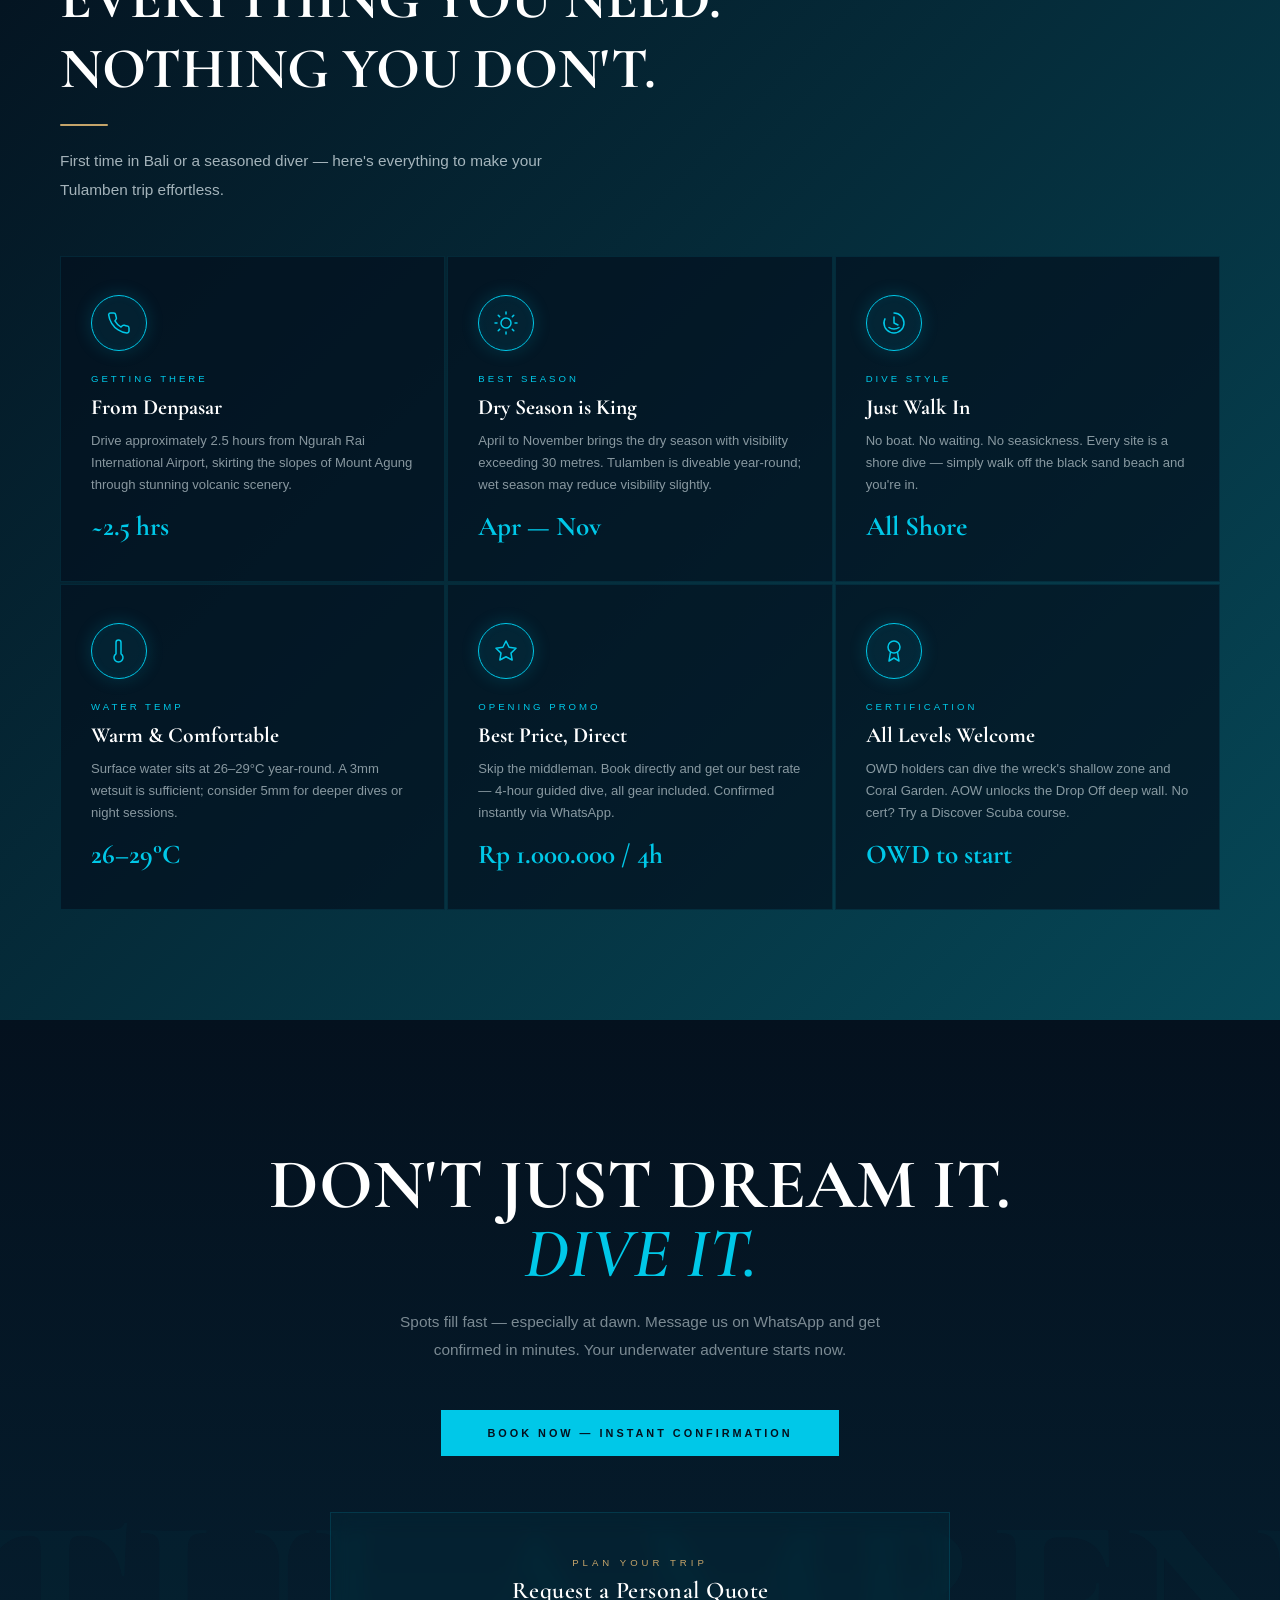
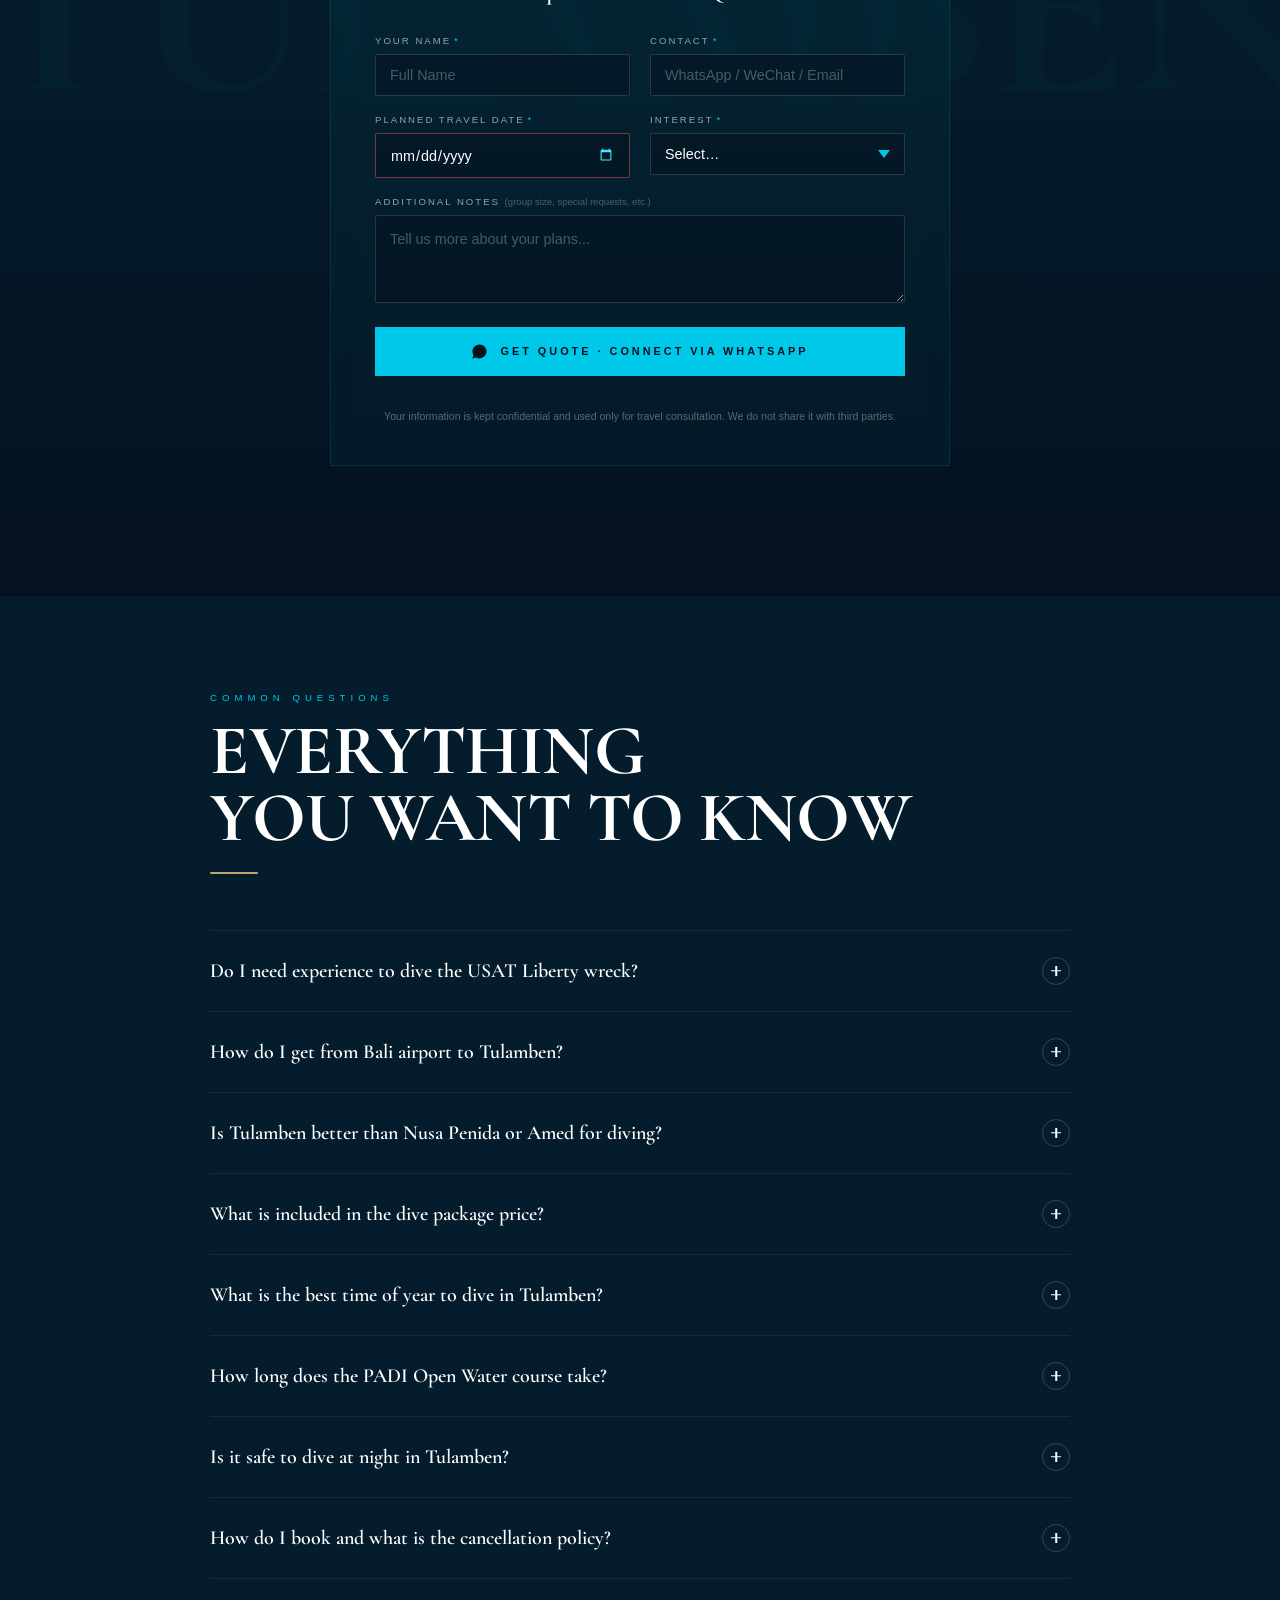
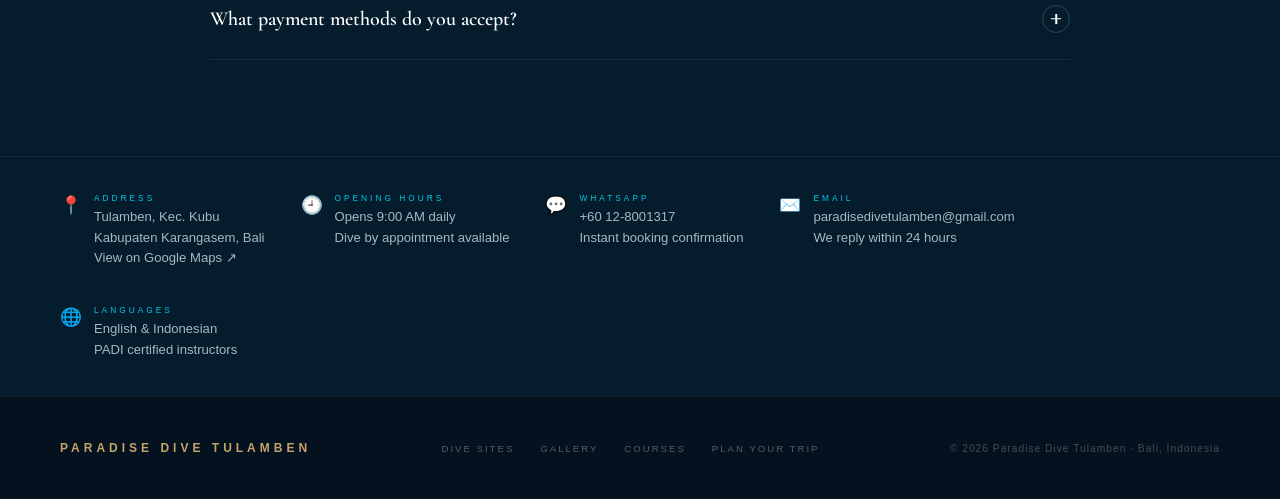
==== commit 8feda4ea: "feat(hero): B layout hero (photo top, text below), real LCP img with srcset, unify WhatsApp to +60" ====
--- a/index.html
+++ b/index.html
@@ -30,7 +30,7 @@
   <link rel="canonical" href="https://paradisetulamben.com/" />
 
   <!-- ── Performance: preload LCP hero image + font hints ── -->
-  <link rel="preload" as="image" href="tulamben-sunset-palm-trees-hero.webp" type="image/webp" fetchpriority="high" />
+  <link rel="preload" as="image" href="usat-liberty-wreck-fish-tulamben-1200.webp" imagesrcset="usat-liberty-wreck-fish-tulamben-800.webp 800w, usat-liberty-wreck-fish-tulamben-1200.webp 1200w" imagesizes="(min-width: 900px) 50vw, 100vw" type="image/webp" fetchpriority="high" />
   <link rel="dns-prefetch" href="https://wa.me" />
   <link rel="alternate" hreflang="en"       href="https://paradisetulamben.com/?lang=en" />
   <link rel="alternate" hreflang="zh"       href="https://paradisetulamben.com/?lang=zh" />
@@ -243,66 +243,45 @@
       .nav-links a { display: block; padding: 16px 0; font-size: 0.75rem; letter-spacing: 3px; border-bottom: none; }
     }
 
-    /* ── Hero ── */
-    #home { height: 100vh; position: relative; overflow: hidden; display: flex; align-items: center; justify-content: center; }
-    .hero-bg-outer { position: absolute; inset: 0; overflow: hidden; will-change: transform; }
-    .hero-bg {
-      position: absolute; inset: -12%;
-      animation: slowZoom 26s ease-in-out infinite alternate;
-    }
-    .hero-bg picture { display: block; width: 100%; height: 100%; }
-    .hero-bg img {
-      width: 100%; height: 100%; object-fit: cover; object-position: center;
-      display: block;
-    }
-    @keyframes slowZoom { from { transform: scale(1); } to { transform: scale(1.09); } }
-    .hero-overlay {
-      position: absolute; inset: 0;
-      background: linear-gradient(160deg, rgba(4,17,30,0.38) 0%, rgba(5,28,44,0.62) 55%, rgba(4,17,30,0.92) 100%);
-    }
-    .bubbles { position: absolute; inset: 0; pointer-events: none; z-index: 1; }
-    .bubble {
-      position: absolute; bottom: -60px; border-radius: 50%;
-      background: rgba(0,200,232,0.08); border: 1px solid rgba(0,200,232,0.14);
-      animation: rise linear infinite;
-    }
-    @keyframes rise {
-      0%   { transform: translateY(0) translateX(0); opacity: 0.8; }
-      50%  { transform: translateY(-45vh) translateX(18px); opacity: 0.35; }
-      100% { transform: translateY(-100vh) translateX(-8px); opacity: 0; }
-    }
-    .hero-content { position: relative; z-index: 2; text-align: center; animation: fadeUp 1.5s cubic-bezier(0.4,0,0.2,1) forwards; }
-    @keyframes fadeUp { from { opacity: 0; transform: translateY(44px); } to { opacity: 1; transform: translateY(0); } }
-    .hero-eyebrow {
-      font-family: var(--ui); font-size: 0.68rem; letter-spacing: 6px; text-transform: uppercase;
-      color: var(--sand); margin-bottom: 28px; opacity: 0.88;
-    }
+    /* ── Hero (B layout: photo on top, text below; split on desktop) ── */
+    #home { display: grid; grid-template-rows: auto 1fr; min-height: 100vh; min-height: 100svh; background: var(--navy); }
+    .hero-photo { position: relative; height: 46vh; height: 46svh; overflow: hidden; }
+    .hero-photo img { position: absolute; inset: 0; width: 100%; height: 100%; object-fit: cover; object-position: center 40%; display: block; }
+    .hero-photo::after { content: ''; position: absolute; inset: 0; pointer-events: none; background: linear-gradient(180deg, rgba(4,17,30,0.45), rgba(4,17,30,0) 40%, rgba(4,17,30,0.6)); }
+    .hero-cap { position: absolute; left: 16px; bottom: 12px; z-index: 2; font-family: var(--ui); font-size: 11px; letter-spacing: 0.5px; color: rgba(255,255,255,0.75); }
+    .hero-content { padding: 24px 22px 30px; display: grid; gap: 16px; align-content: start; background: var(--navy); }
     .hero-title {
       font-family: 'Cormorant Garamond', Georgia, serif;
-      font-size: clamp(4.5rem, 14vw, 12rem); font-weight: 700;
-      line-height: 0.86; letter-spacing: -3px; text-transform: uppercase;
+      font-size: 36px; font-weight: 700; line-height: 1; text-transform: uppercase;
       color: var(--white);
     }
-    .hero-title .accent { color: var(--accent); font-style: italic; }
-    .hero-subtitle {
-      margin-top: 30px;
-      font-family: 'Cormorant Garamond', Georgia, serif; font-style: italic;
-      font-size: clamp(1.1rem, 2.2vw, 1.45rem);
-      color: rgba(232,244,248,0.72); letter-spacing: 1px;
-    }
-    .hero-location {
-      margin-top: 34px; display: inline-flex; align-items: center; gap: 14px;
-      font-family: var(--ui); font-size: 0.62rem; letter-spacing: 3.5px; text-transform: uppercase; color: var(--sand);
-    }
-    .hero-location::before, .hero-location::after { content: ''; display: block; width: 32px; height: 1px; background: var(--sand); opacity: 0.5; }
-    .hero-scroll {
-      position: absolute; bottom: 36px; left: 50%; transform: translateX(-50%);
-      display: flex; flex-direction: column; align-items: center; gap: 8px;
-      color: rgba(255,255,255,0.35); font-size: 0.6rem; letter-spacing: 3px; text-transform: uppercase;
-      font-family: var(--ui); animation: bounce 2.2s ease infinite;
-    }
-    @keyframes bounce { 0%,100% { transform: translateX(-50%) translateY(0); } 55% { transform: translateX(-50%) translateY(9px); } }
-    .scroll-line { width: 1px; height: 52px; background: linear-gradient(to bottom, transparent, var(--accent)); }
+    .hero-title .brand { display: block; font-family: var(--ui); font-size: 14px; font-weight: 700; letter-spacing: 3px; color: #d9bd86; margin-bottom: 10px; }
+    .hero-title .accent { color: var(--accent); }
+    .hero-value { font-family: var(--ui); font-size: 17px; line-height: 1.55; color: #f1f7fa; max-width: 520px; }
+    .hero-btns { display: flex; gap: 12px; flex-wrap: wrap; }
+    .hero-btn {
+      display: inline-flex; align-items: center; justify-content: center; gap: 8px; flex: 1 1 100%;
+      min-height: 50px; padding: 0 24px; border-radius: 6px;
+      font-family: var(--ui); font-weight: 700; font-size: 15px; text-decoration: none;
+    }
+    .hero-btn-wa { background: #25d366; color: #04111e; }
+    .hero-btn-ghost { border: 1.5px solid #fff; color: #fff; }
+    .hero-chips { display: flex; flex-wrap: wrap; gap: 8px 16px; list-style: none; font-family: var(--ui); font-size: 13px; color: #e8f4f8; }
+    .hero-chips li::before { content: '✓ '; color: var(--accent); font-weight: 700; }
+    .nav-logo img { width: 52px; height: 52px; }
+    @media (max-width: 768px) {
+      .lang-switcher { order: 2; }
+      .nav-hamburger { order: 3; margin-left: 6px; }
+    }
+    @media (min-width: 900px) {
+      #home { grid-template-columns: 1fr 1fr; grid-template-rows: 1fr; }
+      .hero-photo { height: 100vh; order: 2; }
+      .hero-content { align-content: center; padding: 0 6vw; gap: 22px; }
+      .hero-title { font-size: 60px; }
+      .hero-title .brand { font-size: 16px; }
+      .hero-btn { flex: 0 0 auto; }
+      .nav-logo img { width: 64px; height: 64px; }
+    }
 
     /* ── Trust Bar ── */
     .trust-bar {
@@ -865,7 +844,6 @@
       .footer-contact, footer { padding: 28px 28px; }
     }
     @media (max-width: 580px) {
-      .hero-title { font-size: 3.6rem; letter-spacing: -1px; }
       .prac-grid { grid-template-columns: 1fr; }
       .stat-grid { grid-template-columns: 1fr 1fr; }
       .facts-list { grid-template-columns: 1fr; }
@@ -992,25 +970,18 @@
 
   <!-- ── Hero ── -->
   <section id="home">
-    <div class="hero-bg-outer" id="heroBgOuter">
-      <div class="hero-bg">
-        <picture>
-          <source srcset="tulamben-sunset-palm-trees-hero.webp" type="image/webp" />
-          <img src="hero.jpg" alt="" width="1279" height="1706" fetchpriority="high" decoding="async" />
-        </picture>
-      </div>
-    </div>
-    <div class="hero-overlay"></div>
-    <div class="bubbles" id="bubbles"></div>
+    <div class="hero-photo">
+      <img src="usat-liberty-wreck-fish-tulamben-1200.webp" srcset="usat-liberty-wreck-fish-tulamben-800.webp 800w, usat-liberty-wreck-fish-tulamben-1200.webp 1200w" sizes="(min-width: 900px) 50vw, 100vw" alt="Fish schooling around the USAT Liberty Wreck, Tulamben, Bali" width="1200" height="1600" fetchpriority="high" />
+      <p class="hero-cap">📍 USAT Liberty Wreck, Tulamben, Bali</p>
+    </div>
     <div class="hero-content">
-      <p class="hero-eyebrow">Official Site &nbsp;·&nbsp; Tulamben, Bali, Indonesia</p>
-      <h1 class="hero-title">PARADISE<br>DIVE<br><span class="accent">TULAMBEN</span><span class="sr-only"> — Scuba Diving in Tulamben, Bali. Dive the USAT Liberty Wreck.</span></h1>
-      <p class="hero-subtitle">Walk off the beach. Descend into legend.</p>
-      <div class="hero-location">Bali &nbsp;·&nbsp; Indonesia &nbsp;·&nbsp; 8°17'S 115°35'E</div>
-    </div>
-    <div class="hero-scroll">
-      <div class="scroll-line"></div>
-      <span class="scroll-label">SCROLL</span>
+      <h1 class="hero-title"><span class="brand">Paradise Dive Tulamben:</span> Scuba Diving in Tulamben, Bali &amp; the <span class="accent">USAT Liberty Wreck</span></h1>
+      <p class="hero-value">Walk off the beach and dive one of the world's most famous wrecks. PADI courses and guided fun dives, max 4 divers per guide.</p>
+      <div class="hero-btns">
+        <a class="hero-btn hero-btn-wa" href="https://wa.me/60128001317?text=Hi%20Paradise%20Dive%20Tulamben!%20I'd%20like%20to%20book%20a%20dive.%20Please%20let%20me%20know%20your%20availability%20%F0%9F%A4%BF" target="_blank" rel="noopener">Book on WhatsApp</a>
+        <a class="hero-btn hero-btn-ghost" href="#courses">See prices</a>
+      </div>
+      <ul class="hero-chips"><li>PADI Certified Instructors</li><li>Free photos &amp; videos</li><li>Equipment included</li></ul>
     </div>
   </section>
 
@@ -1550,7 +1521,6 @@
         <div class="footer-contact-label">WhatsApp</div>
         <div class="footer-contact-value">
           <a href="https://wa.me/60128001317?text=Hi%20Paradise%20Dive%20Tulamben!%20I'd%20like%20to%20book%20a%20dive.%20Please%20let%20me%20know%20your%20availability%20%F0%9F%A4%BF" target="_blank" rel="noopener">+60 12-8001317</a><br>
-          <a href="https://wa.me/628133659411?text=Hi%20Paradise%20Dive%20Tulamben!%20I'd%20like%20to%20book%20a%20dive.%20Please%20let%20me%20know%20your%20availability%20%F0%9F%A4%BF" target="_blank" rel="noopener">+62 813-3659-411</a><br>
           Instant booking confirmation
         </div>
       </div>
@@ -1857,18 +1827,6 @@
        SCRIPTS
   ══════════════════════════════════════════════ -->
   <script>
-    /* ── Bubbles ── */
-    (function() {
-      const bc = document.getElementById('bubbles');
-      for (let i = 0; i < 20; i++) {
-        const b = document.createElement('div');
-        b.className = 'bubble';
-        const s = 5 + Math.random() * 20;
-        b.style.cssText = `width:${s}px;height:${s}px;left:${Math.random()*100}%;animation-duration:${7+Math.random()*14}s;animation-delay:${Math.random()*12}s;`;
-        bc.appendChild(b);
-      }
-    })();
-
     /* ── Nav: scroll + active link ── */
     const navbar = document.getElementById('navbar');
     const sections = document.querySelectorAll('section[id], div.trust-bar');
@@ -1912,25 +1870,6 @@
       });
     })();
 
-    /* ── Hero Parallax ── */
-    (function() {
-      const outer = document.getElementById('heroBgOuter');
-      if (!outer) return;
-      let ticking = false;
-      window.addEventListener('scroll', () => {
-        if (!ticking) {
-          requestAnimationFrame(() => {
-            const scrolled = window.scrollY;
-            if (scrolled < window.innerHeight * 1.5) {
-              outer.style.transform = `translateY(${scrolled * 0.22}px)`;
-            }
-            ticking = false;
-          });
-          ticking = true;
-        }
-      }, { passive: true });
-    })();
-
     /* ── Accordion ── */
     function toggleAccordion(btn) {
       const body = btn.nextElementSibling;
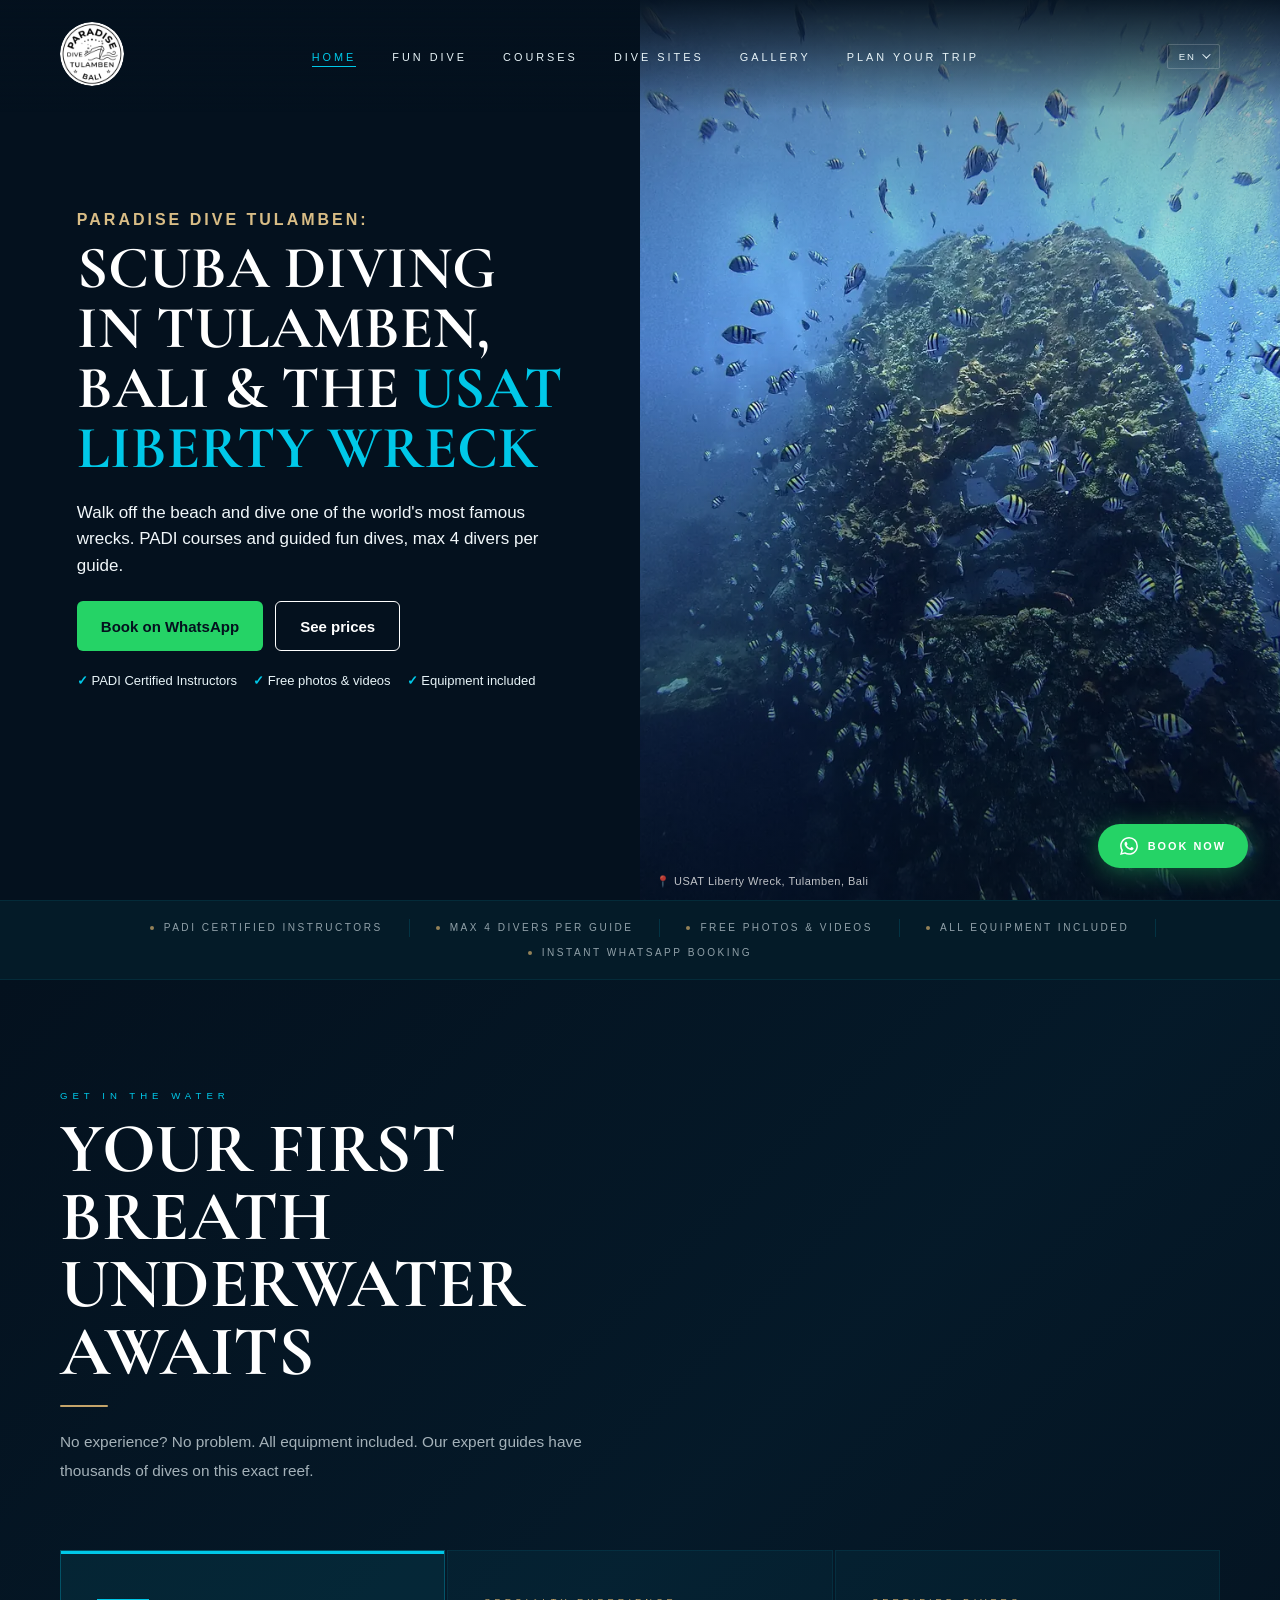
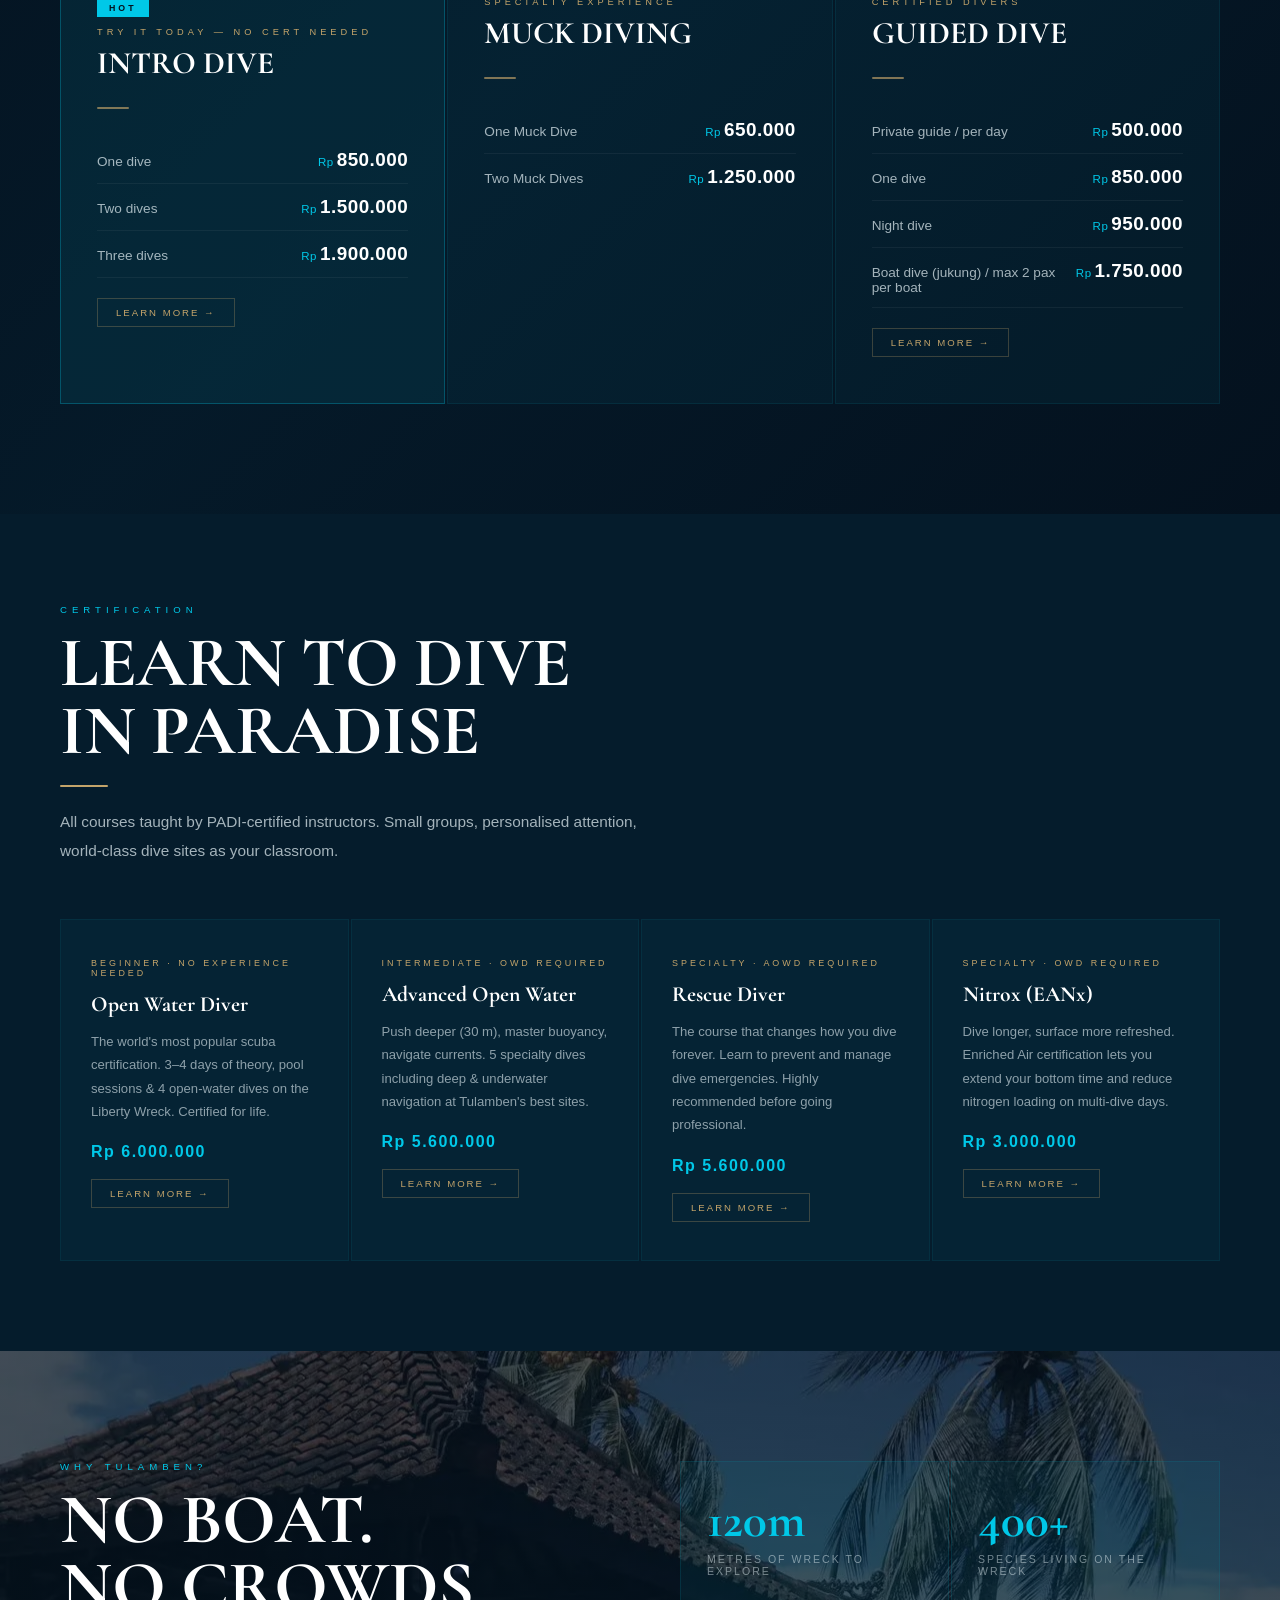
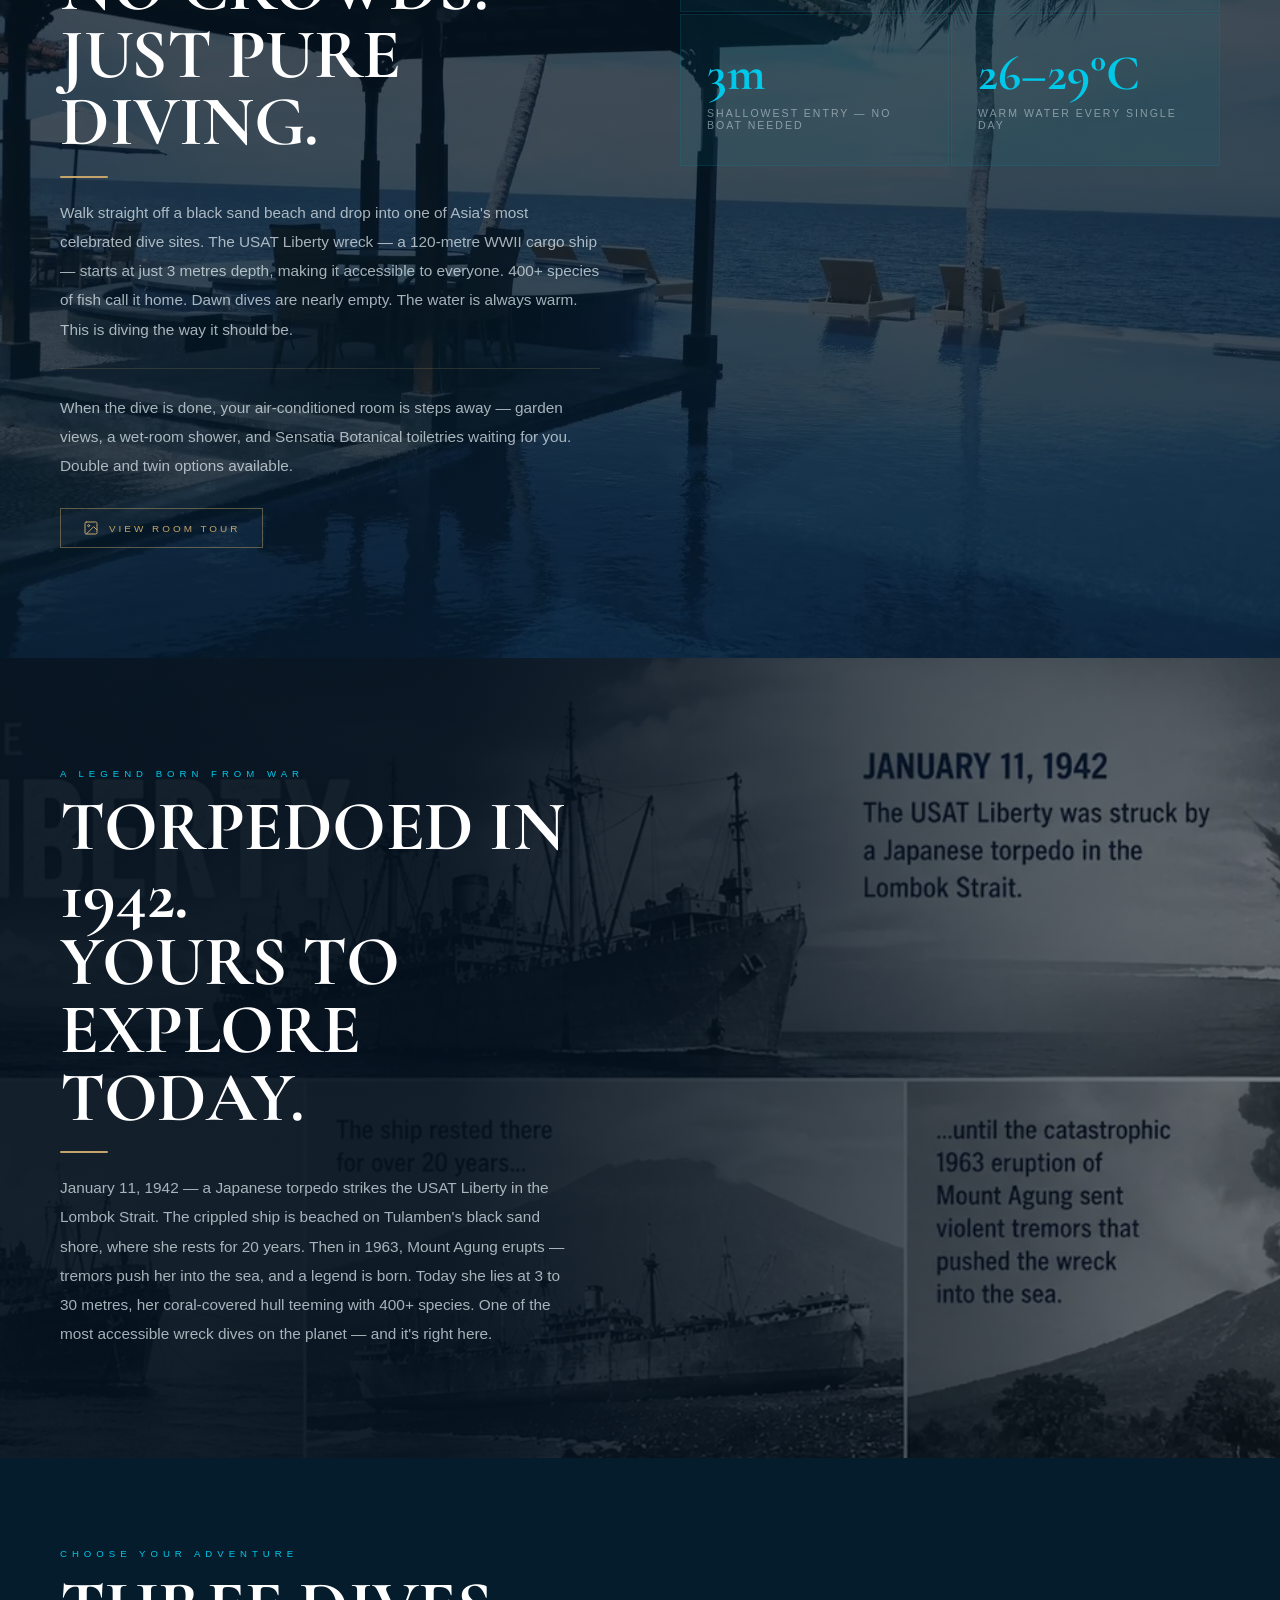
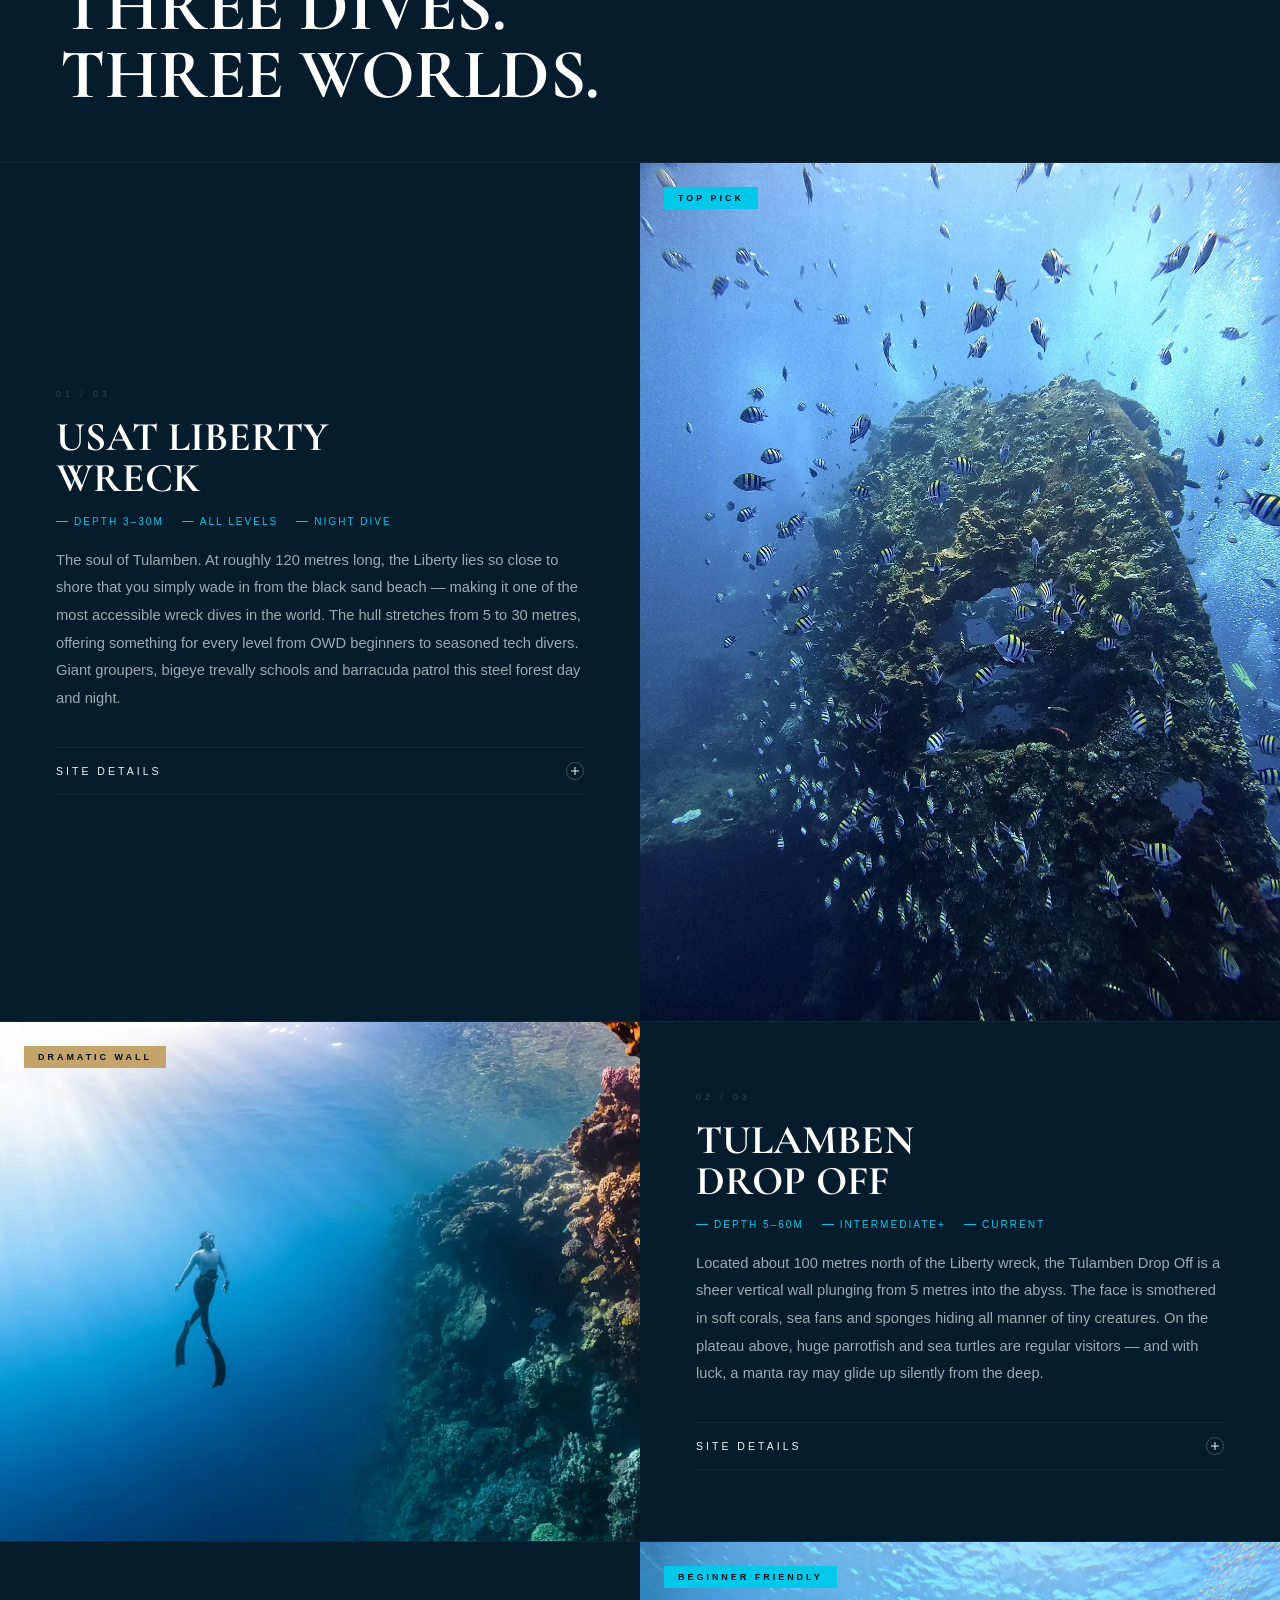
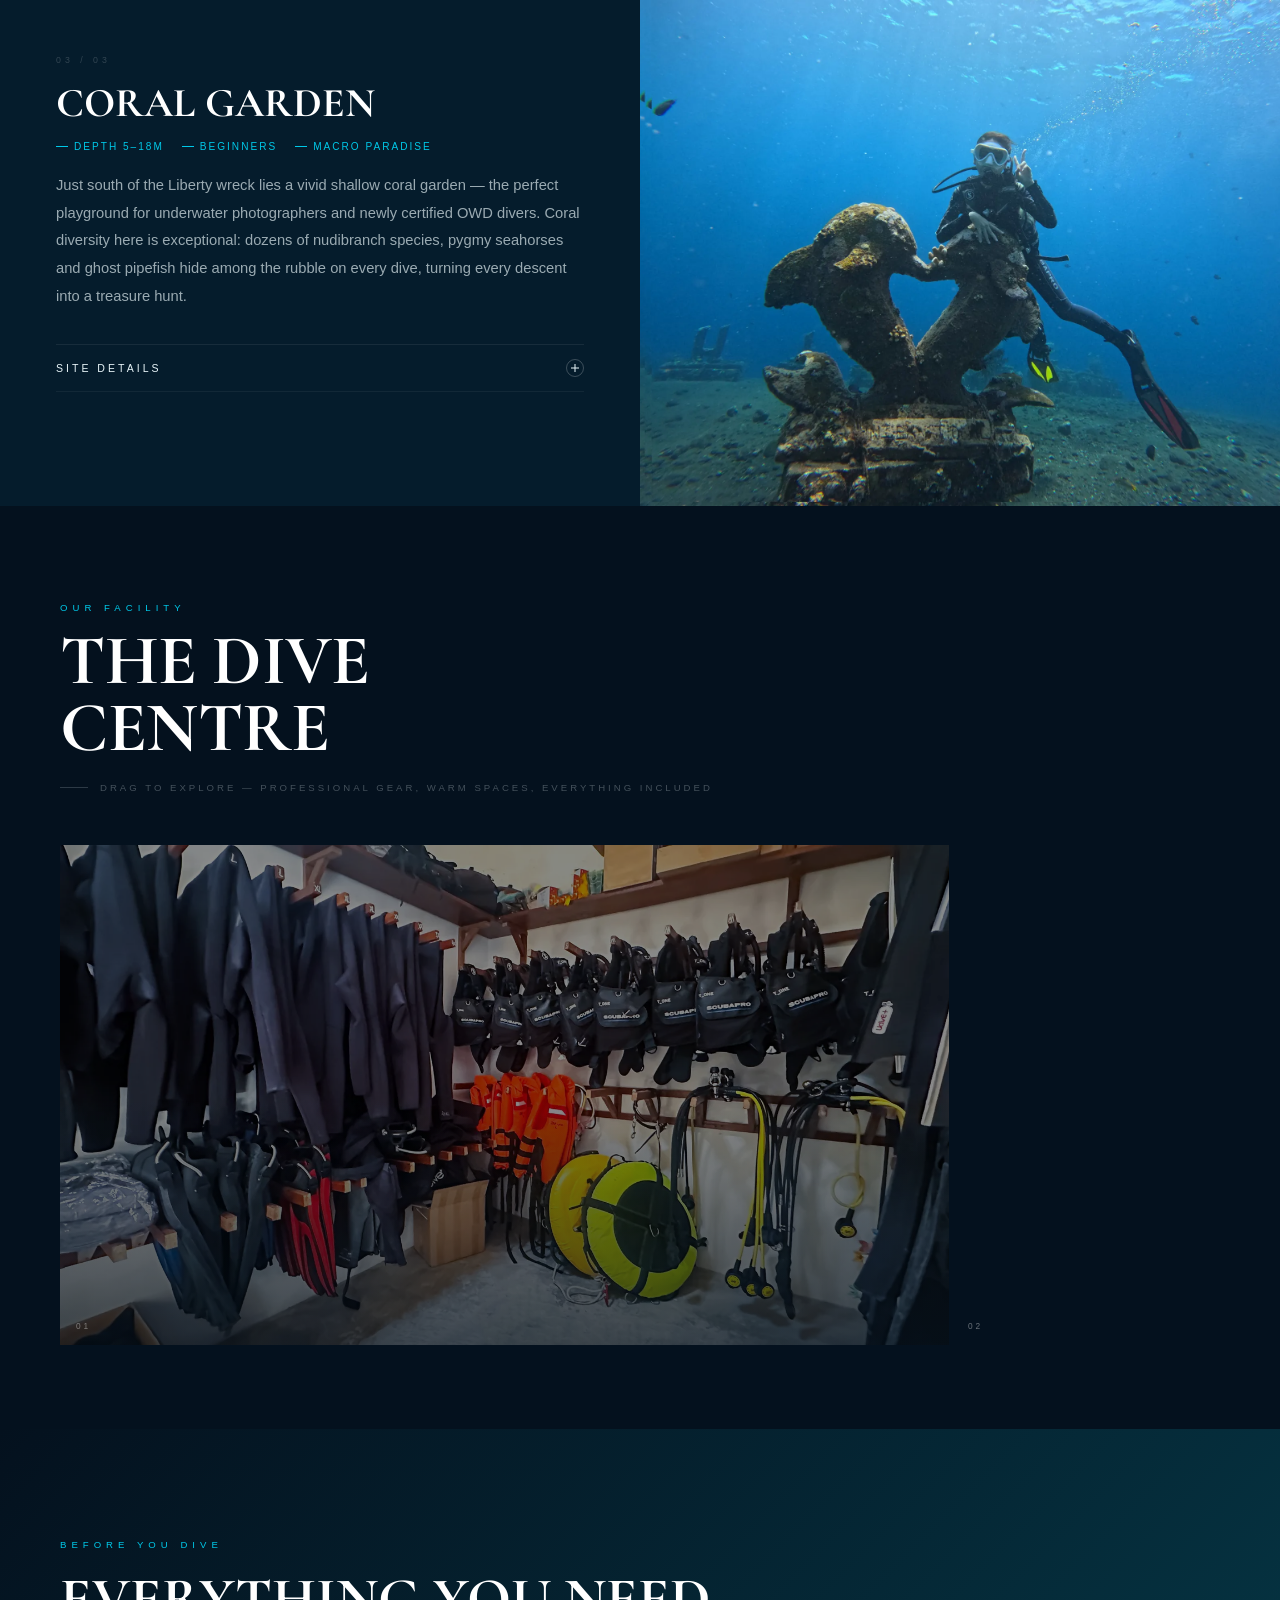
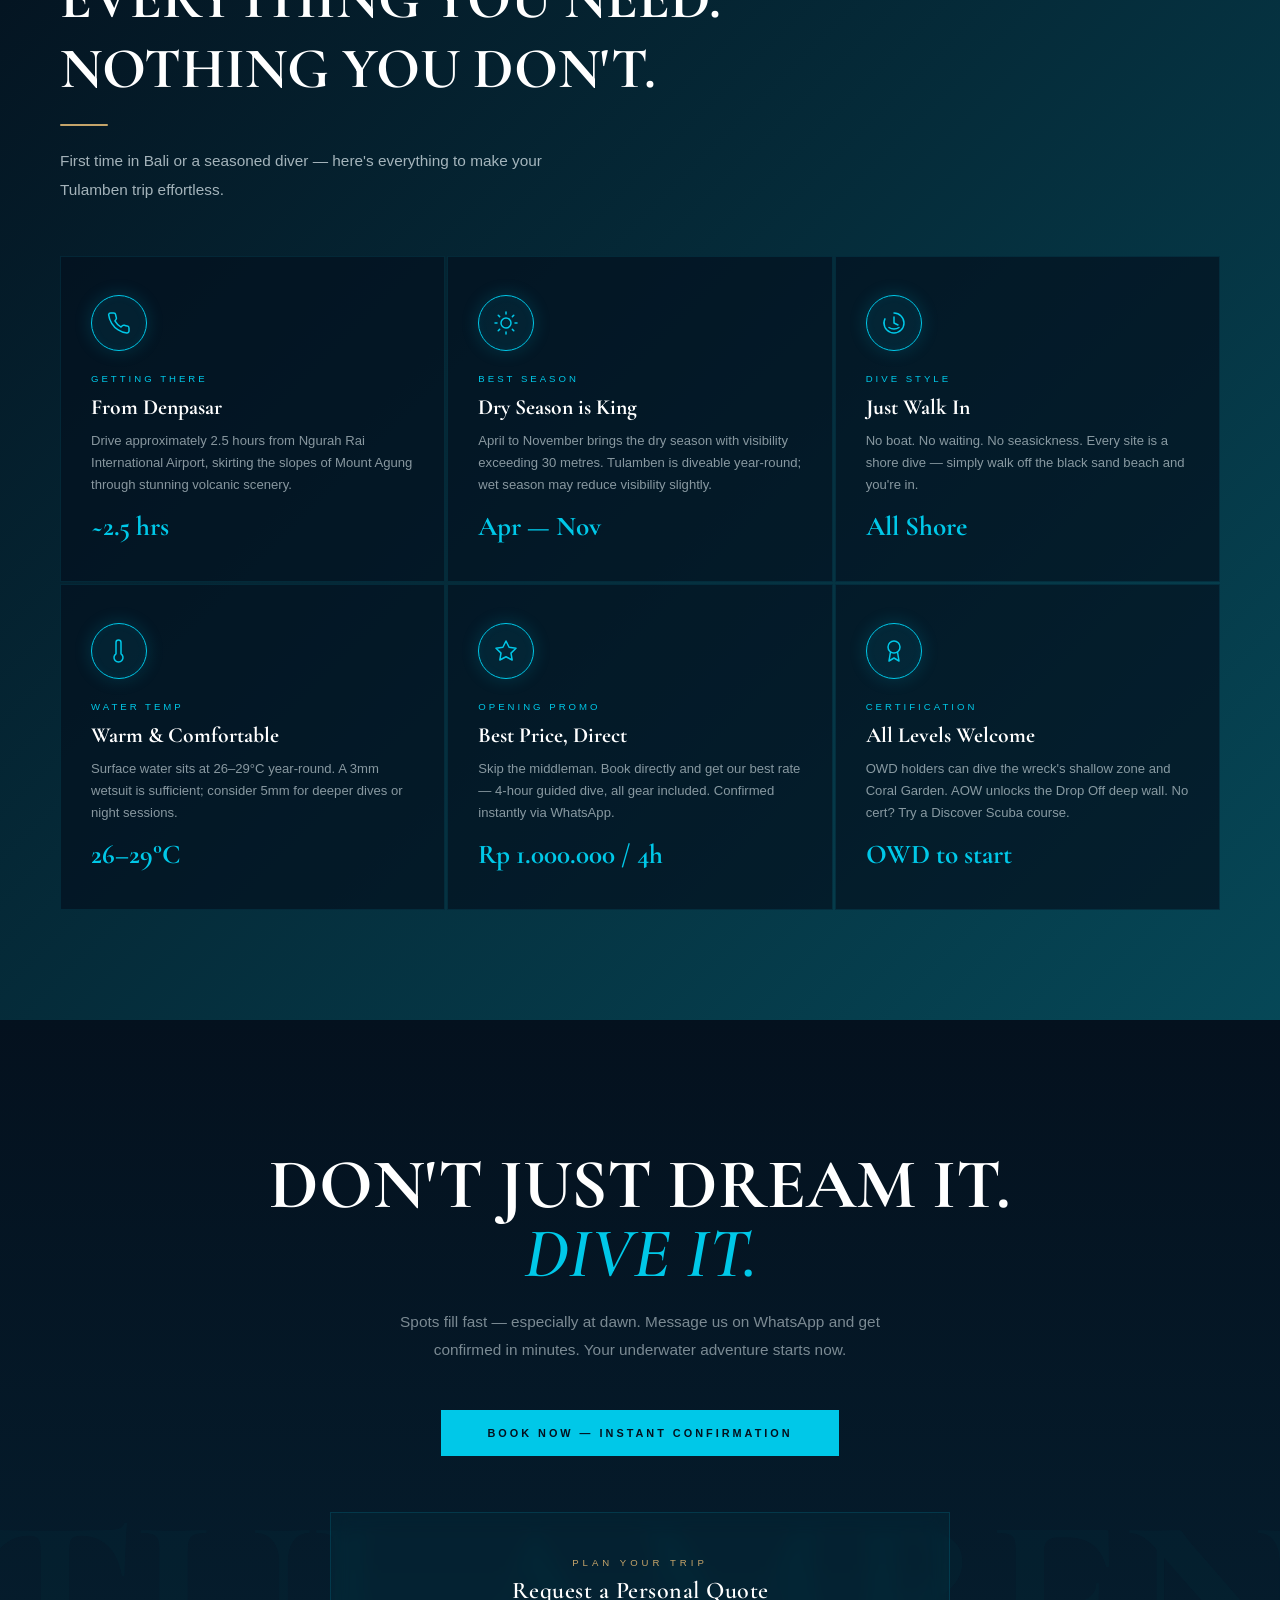
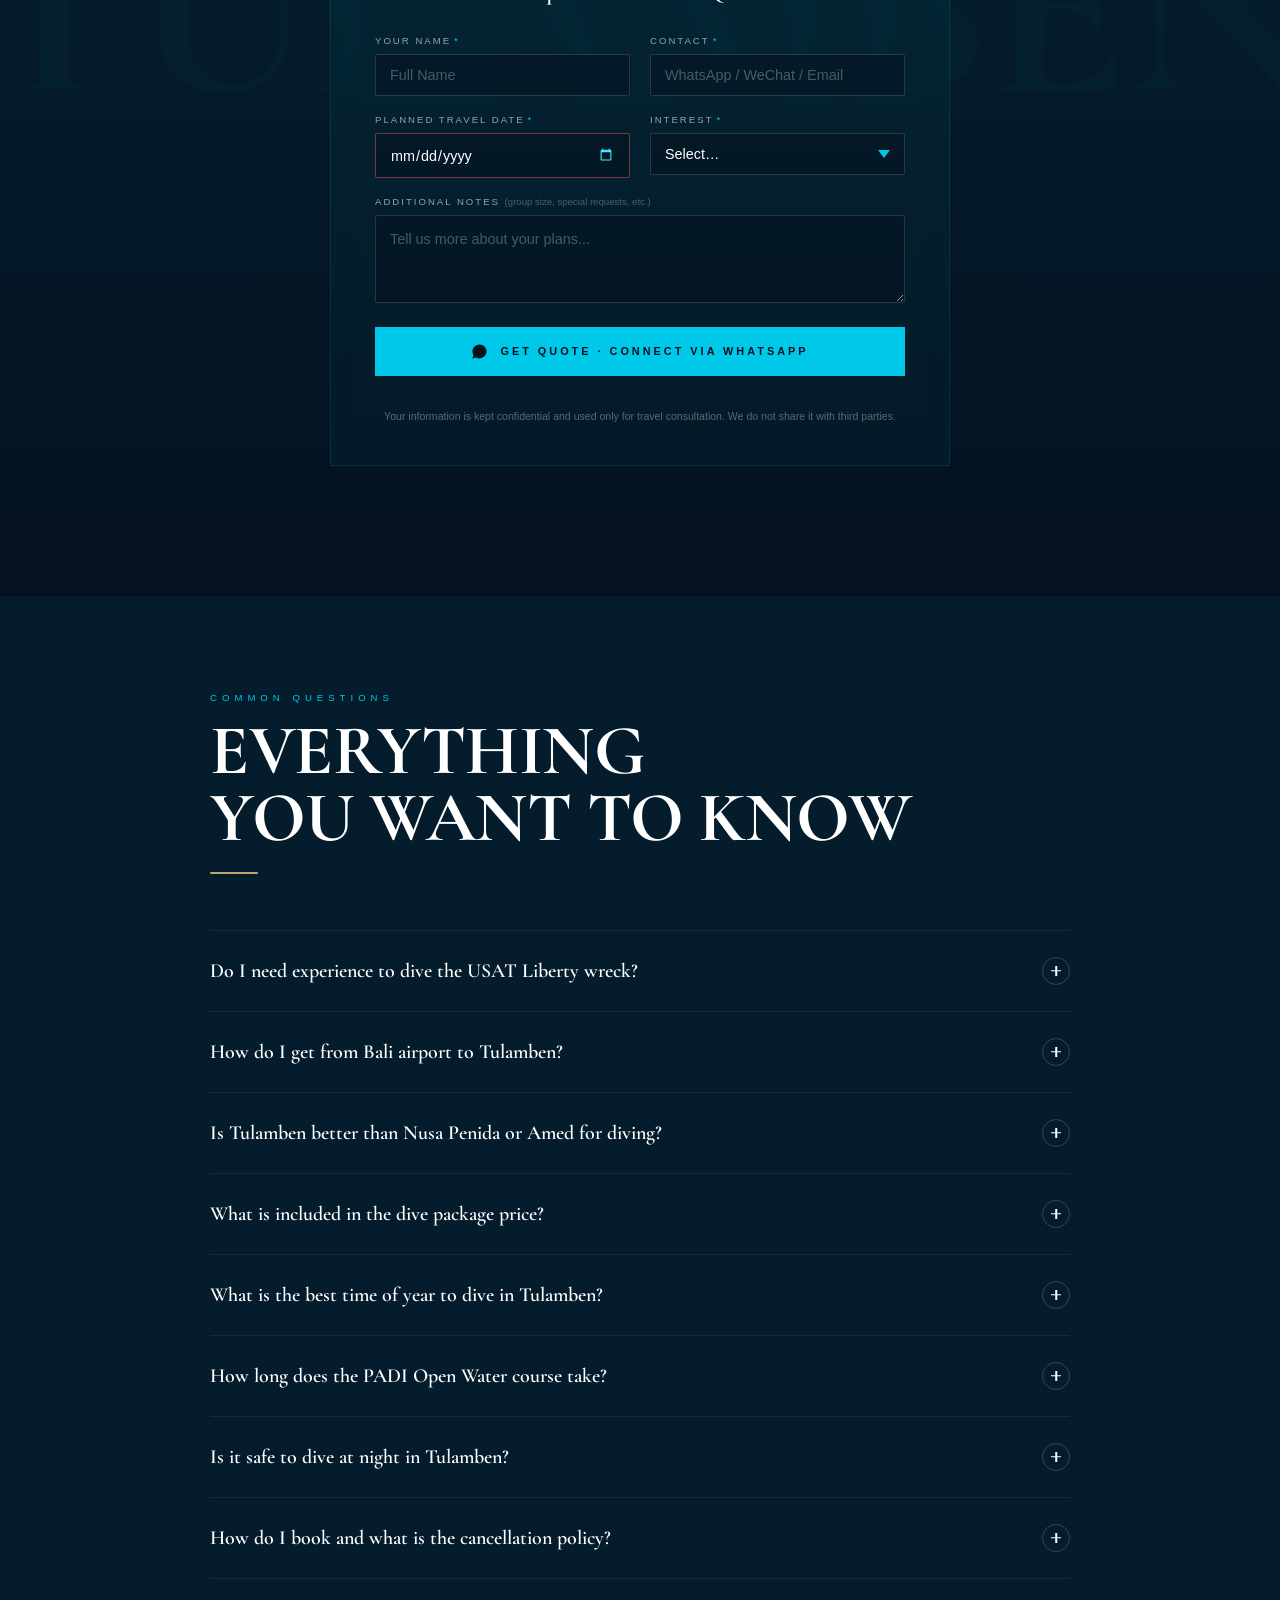
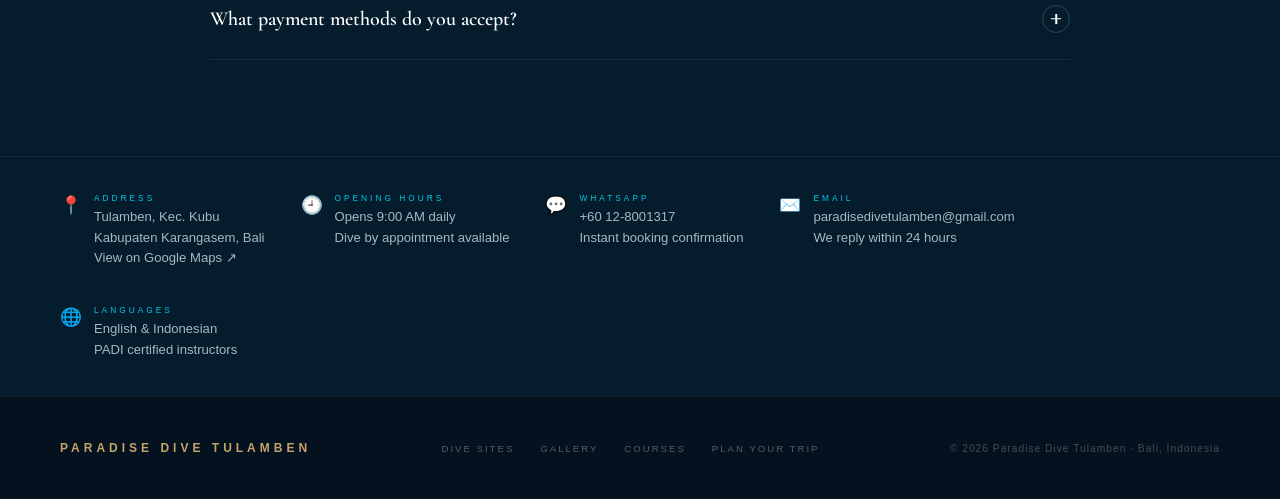
==== commit 8afc5f07: "Defer below-the-fold CSS backgrounds and room carousel images Use IntersectionObserver with 300px ro" ====
--- a/index.html
+++ b/index.html
@@ -404,22 +404,22 @@
     #intro { padding: 110px 60px; position: relative; display: flex; align-items: flex-start; gap: 80px; flex-wrap: wrap; overflow: hidden; }
     .intro-slide { position: absolute; inset: 0; background-size: cover; background-position: center; transition: opacity 1.5s ease-in-out; opacity: 0; }
     .intro-slide.active { opacity: 1; }
-    .intro-slide:nth-child(1) { background-image: url('intro-bg1.jpg');
+    .intro-slide:nth-child(1).bg-loaded { background-image: url('intro-bg1.jpg');
       background-image: image-set(
         url('infinity-pool-ocean-view.webp') type('image/webp'),
         url('intro-bg1.jpg') type('image/jpeg')
       ); }
-    .intro-slide:nth-child(2) { background-image: url('3285.JPG');
+    .intro-slide:nth-child(2).bg-loaded { background-image: url('3285.JPG');
       background-image: image-set(
         url('intro-section-slide-2.webp') type('image/webp'),
         url('3285.JPG') type('image/jpeg')
       ); }
-    .intro-slide:nth-child(3) { background-image: url('intro-bg2.jpg');
+    .intro-slide:nth-child(3).bg-loaded { background-image: url('intro-bg2.jpg');
       background-image: image-set(
         url('aerial-beachfront-property.webp') type('image/webp'),
         url('intro-bg2.jpg') type('image/jpeg')
       ); }
-    .intro-slide:nth-child(4) { background-image: url('3280.JPG');
+    .intro-slide:nth-child(4).bg-loaded { background-image: url('3280.JPG');
       background-image: image-set(
         url('intro-section-slide-4.webp') type('image/webp'),
         url('3280.JPG') type('image/jpeg')
@@ -437,12 +437,14 @@
     #story {
       padding: 0;
       background: center/cover no-repeat;
+      position: relative; min-height: 540px; display: flex; align-items: center;
+    }
+    #story.bg-loaded {
       background-image: url('story-bg.jpg');
       background-image: image-set(
         url('usat-liberty-story-section-background.webp') type('image/webp'),
         url('story-bg.jpg') type('image/jpeg')
       );
-      position: relative; min-height: 540px; display: flex; align-items: center;
     }
     #story::before { content: ''; position: absolute; inset: 0; background: linear-gradient(90deg, rgba(4,17,30,0.93) 35%, rgba(4,17,30,0.52) 100%); }
     .story-inner { position: relative; z-index: 1; padding: 110px 60px; max-width: 640px; }
@@ -557,11 +559,14 @@
     /* ── Practical ── */
     #practical { padding: 110px 60px;
       background: center/cover no-repeat fixed;
+      position: relative; }
+    #practical.bg-loaded {
       background-image: url('practical-bg.jpg');
       background-image: image-set(
         url('before-you-dive-section-background.webp') type('image/webp'),
         url('practical-bg.jpg') type('image/jpeg')
-      ); position: relative; }
+      );
+    }
     #practical::before { content: ''; position: absolute; inset: 0; background: linear-gradient(135deg, rgba(4,17,30,0.93) 0%, rgba(8,131,149,0.48) 100%); }
     .prac-inner { position: relative; z-index: 1; }
     .prac-heading { font-family: 'Cormorant Garamond', Georgia, serif; font-size: clamp(2.4rem, 4.8vw, 3.6rem); font-weight: 700; text-transform: uppercase; margin-bottom: 18px; }
@@ -613,11 +618,14 @@
     /* ── Pricing ── */
     #courses { padding: 110px 60px;
       background: center/cover no-repeat fixed;
+      position: relative; }
+    #courses.bg-loaded {
       background-image: url('courses-bg.jpg');
       background-image: image-set(
         url('first-breath-underwater-section-background.webp') type('image/webp'),
         url('courses-bg.jpg') type('image/jpeg')
-      ); position: relative; }
+      );
+    }
     #courses::before { content: ''; position: absolute; inset: 0; background: linear-gradient(135deg, rgba(4,17,30,0.90) 0%, rgba(5,28,44,0.78) 50%, rgba(4,17,30,0.88) 100%); }
     #courses > * { position: relative; z-index: 1; }
     .courses-header { max-width: 640px; margin-bottom: 64px; }
@@ -850,6 +858,17 @@
       .tips-grid { grid-template-columns: 1fr !important; }
     }
   </style>
+  <noscript>
+    <style>
+      #courses.bg-loaded, #courses { background-image: url('courses-bg.jpg'); background-image: image-set(url('first-breath-underwater-section-background.webp') type('image/webp'), url('courses-bg.jpg') type('image/jpeg')); }
+      #practical.bg-loaded, #practical { background-image: url('practical-bg.jpg'); background-image: image-set(url('before-you-dive-section-background.webp') type('image/webp'), url('practical-bg.jpg') type('image/jpeg')); }
+      #story.bg-loaded, #story { background-image: url('story-bg.jpg'); background-image: image-set(url('usat-liberty-story-section-background.webp') type('image/webp'), url('story-bg.jpg') type('image/jpeg')); }
+      .intro-slide:nth-child(1).bg-loaded, .intro-slide:nth-child(1) { background-image: url('intro-bg1.jpg'); background-image: image-set(url('infinity-pool-ocean-view.webp') type('image/webp'), url('intro-bg1.jpg') type('image/jpeg')); }
+      .intro-slide:nth-child(2).bg-loaded, .intro-slide:nth-child(2) { background-image: url('3285.JPG'); background-image: image-set(url('intro-section-slide-2.webp') type('image/webp'), url('3285.JPG') type('image/jpeg')); }
+      .intro-slide:nth-child(3).bg-loaded, .intro-slide:nth-child(3) { background-image: url('intro-bg2.jpg'); background-image: image-set(url('aerial-beachfront-property.webp') type('image/webp'), url('intro-bg2.jpg') type('image/jpeg')); }
+      .intro-slide:nth-child(4).bg-loaded, .intro-slide:nth-child(4) { background-image: url('3280.JPG'); background-image: image-set(url('intro-section-slide-4.webp') type('image/webp'), url('3280.JPG') type('image/jpeg')); }
+    </style>
+  </noscript>
   <!-- ── FAQ Schema (GEO + SEO) ── -->
   <script type="application/ld+json">
   {
@@ -1095,7 +1114,7 @@
         This is diving the way it should be.
       </p>
       <p class="section-body intro-room-body" style="max-width:540px;margin-top:24px;padding-top:24px;border-top:1px solid rgba(196,164,106,0.18);">When the dive is done, your air-conditioned room is steps away — garden views, a wet-room shower, and Sensatia Botanical toiletries waiting for you. Double and twin options available.</p>
-      <button class="btn-room-tour" onclick="document.getElementById('room-tour-modal').classList.add('open')">
+      <button class="btn-room-tour" type="button">
         <svg class="rt-icon" viewBox="0 0 24 24" fill="none" stroke="currentColor" stroke-width="1.5" stroke-linecap="round" stroke-linejoin="round"><rect x="3" y="3" width="18" height="18" rx="2"/><circle cx="8.5" cy="8.5" r="1.5"/><polyline points="21 15 16 10 5 21"/></svg>
         <span class="room-btn-text">View Room Tour</span>
       </button>
@@ -1580,47 +1599,47 @@
 
     <div class="room-modal-stage">
       <div class="room-modal-img active" data-index="0">
-        <picture><source srcset="infinity-pool-ocean-view.webp" type="image/webp"><img src="intro-bg1.jpg" alt="Infinity Pool &amp; Ocean View" width="1280" height="1707" loading="lazy" decoding="async" /></picture>
+        <picture><source data-srcset="infinity-pool-ocean-view.webp" type="image/webp"><img data-src="intro-bg1.jpg" alt="Infinity Pool &amp; Ocean View" width="1280" height="1707" loading="lazy" decoding="async" /></picture>
         <div class="room-modal-caption">Infinity Pool &amp; Ocean View</div>
       </div>
       <div class="room-modal-img" data-index="1">
-        <picture><source srcset="aerial-beachfront-property.webp" type="image/webp"><img src="intro-bg2.jpg" alt="Aerial — Beachfront Property" width="1080" height="1440" loading="lazy" decoding="async" /></picture>
+        <picture><source data-srcset="aerial-beachfront-property.webp" type="image/webp"><img data-src="intro-bg2.jpg" alt="Aerial — Beachfront Property" width="1080" height="1440" loading="lazy" decoding="async" /></picture>
         <div class="room-modal-caption">Aerial — Beachfront Property</div>
       </div>
       <div class="room-modal-img" data-index="2">
-        <picture><source srcset="double-room-overview.webp" type="image/webp"><img src="double-room-overview.JPG" alt="Double Room — Overview" width="1200" height="1600" loading="lazy" decoding="async" /></picture>
+        <picture><source data-srcset="double-room-overview.webp" type="image/webp"><img data-src="double-room-overview.JPG" alt="Double Room — Overview" width="1200" height="1600" loading="lazy" decoding="async" /></picture>
         <div class="room-modal-caption">Double Room — Overview</div>
       </div>
       <div class="room-modal-img" data-index="3">
-        <picture><source srcset="double-room-balinese-artwork.webp" type="image/webp"><img src="bedroom-art.JPG" alt="Double Room — Balinese Artwork" width="1200" height="2135" loading="lazy" decoding="async" /></picture>
+        <picture><source data-srcset="double-room-balinese-artwork.webp" type="image/webp"><img data-src="bedroom-art.JPG" alt="Double Room — Balinese Artwork" width="1200" height="2135" loading="lazy" decoding="async" /></picture>
         <div class="room-modal-caption">Double Room — Balinese Artwork</div>
       </div>
       <div class="room-modal-img" data-index="4">
-        <picture><source srcset="double-room-garden-view.webp" type="image/webp"><img src="bedroom-garden-view.JPG" alt="Double Room — Garden View" width="1200" height="2134" loading="lazy" decoding="async" /></picture>
+        <picture><source data-srcset="double-room-garden-view.webp" type="image/webp"><img data-src="bedroom-garden-view.JPG" alt="Double Room — Garden View" width="1200" height="2134" loading="lazy" decoding="async" /></picture>
         <div class="room-modal-caption">Double Room — Garden View</div>
       </div>
       <div class="room-modal-img" data-index="5">
-        <picture><source srcset="twin-room-rattan-lighting.webp" type="image/webp"><img src="twin-room-pendant.JPG" alt="Twin Room — Rattan Lighting" width="1200" height="900" loading="lazy" decoding="async" /></picture>
+        <picture><source data-srcset="twin-room-rattan-lighting.webp" type="image/webp"><img data-src="twin-room-pendant.JPG" alt="Twin Room — Rattan Lighting" width="1200" height="900" loading="lazy" decoding="async" /></picture>
         <div class="room-modal-caption">Twin Room — Rattan Pendant Lights</div>
       </div>
       <div class="room-modal-img" data-index="6">
-        <picture><source srcset="twin-room-garden-views.webp" type="image/webp"><img src="twin-room-warm.JPG" alt="Twin Room — Garden Views" width="1200" height="2133" loading="lazy" decoding="async" /></picture>
+        <picture><source data-srcset="twin-room-garden-views.webp" type="image/webp"><img data-src="twin-room-warm.JPG" alt="Twin Room — Garden Views" width="1200" height="2133" loading="lazy" decoding="async" /></picture>
         <div class="room-modal-caption">Twin Room — Garden Views</div>
       </div>
       <div class="room-modal-img" data-index="7">
-        <picture><source srcset="room-amenities-wardrobe.webp" type="image/webp"><img src="vanity-wardrobe.JPG" alt="Room Amenities &amp; Wardrobe" width="1200" height="2135" loading="lazy" decoding="async" /></picture>
+        <picture><source data-srcset="room-amenities-wardrobe.webp" type="image/webp"><img data-src="vanity-wardrobe.JPG" alt="Room Amenities &amp; Wardrobe" width="1200" height="2135" loading="lazy" decoding="async" /></picture>
         <div class="room-modal-caption">Room Amenities &amp; Wardrobe</div>
       </div>
       <div class="room-modal-img" data-index="8">
-        <picture><source srcset="bathroom-vanity.webp" type="image/webp"><img src="bathroom-vanity-2.JPG" alt="Bathroom Vanity" width="1200" height="2135" loading="lazy" decoding="async" /></picture>
+        <picture><source data-srcset="bathroom-vanity.webp" type="image/webp"><img data-src="bathroom-vanity-2.JPG" alt="Bathroom Vanity" width="1200" height="2135" loading="lazy" decoding="async" /></picture>
         <div class="room-modal-caption">Bathroom Vanity</div>
       </div>
       <div class="room-modal-img" data-index="9">
-        <picture><source srcset="bathroom-wet-room-shower.webp" type="image/webp"><img src="bathroom-shower.JPG" alt="Bathroom — Wet Room Shower" width="1200" height="1600" loading="lazy" decoding="async" /></picture>
+        <picture><source data-srcset="bathroom-wet-room-shower.webp" type="image/webp"><img data-src="bathroom-shower.JPG" alt="Bathroom — Wet Room Shower" width="1200" height="1600" loading="lazy" decoding="async" /></picture>
         <div class="room-modal-caption">Bathroom — Wet Room Shower</div>
       </div>
       <div class="room-modal-img" data-index="10">
-        <picture><source srcset="sensatia-botanical-toiletries.webp" type="image/webp"><img src="amenities.JPG" alt="Sensatia Botanical Toiletries" width="1200" height="2135" loading="lazy" decoding="async" /></picture>
+        <picture><source data-srcset="sensatia-botanical-toiletries.webp" type="image/webp"><img data-src="amenities.JPG" alt="Sensatia Botanical Toiletries" width="1200" height="2135" loading="lazy" decoding="async" /></picture>
         <div class="room-modal-caption">Sensatia Botanical Toiletries</div>
       </div>
 
@@ -1630,17 +1649,17 @@
 
     <!-- Thumbnails -->
     <div class="room-modal-thumbs" id="roomThumbs">
-      <div class="room-thumb active" data-index="0" onclick="roomGoTo(0)"><picture><source srcset="infinity-pool-ocean-view-thumb.webp" type="image/webp"><img src="intro-bg1.jpg" alt="" width="400" height="533" loading="lazy" decoding="async" /></picture></div>
-      <div class="room-thumb" data-index="1" onclick="roomGoTo(1)"><picture><source srcset="aerial-beachfront-property-thumb.webp" type="image/webp"><img src="intro-bg2.jpg" alt="" width="400" height="533" loading="lazy" decoding="async" /></picture></div>
-      <div class="room-thumb" data-index="2" onclick="roomGoTo(2)"><picture><source srcset="double-room-overview-thumb.webp" type="image/webp"><img src="double-room-overview.JPG" alt="" width="400" height="533" loading="lazy" decoding="async" /></picture></div>
-      <div class="room-thumb" data-index="3" onclick="roomGoTo(3)"><picture><source srcset="double-room-balinese-artwork-thumb.webp" type="image/webp"><img src="bedroom-art.JPG" alt="" width="400" height="712" loading="lazy" decoding="async" /></picture></div>
-      <div class="room-thumb" data-index="4" onclick="roomGoTo(4)"><picture><source srcset="double-room-garden-view-thumb.webp" type="image/webp"><img src="bedroom-garden-view.JPG" alt="" width="400" height="711" loading="lazy" decoding="async" /></picture></div>
-      <div class="room-thumb" data-index="5" onclick="roomGoTo(5)"><picture><source srcset="twin-room-rattan-lighting-thumb.webp" type="image/webp"><img src="twin-room-pendant.JPG" alt="" width="400" height="300" loading="lazy" decoding="async" /></picture></div>
-      <div class="room-thumb" data-index="6" onclick="roomGoTo(6)"><picture><source srcset="twin-room-garden-views-thumb.webp" type="image/webp"><img src="twin-room-warm.JPG" alt="" width="400" height="711" loading="lazy" decoding="async" /></picture></div>
-      <div class="room-thumb" data-index="7" onclick="roomGoTo(7)"><picture><source srcset="room-amenities-wardrobe-thumb.webp" type="image/webp"><img src="vanity-wardrobe.JPG" alt="" width="400" height="712" loading="lazy" decoding="async" /></picture></div>
-      <div class="room-thumb" data-index="8" onclick="roomGoTo(8)"><picture><source srcset="bathroom-vanity-thumb.webp" type="image/webp"><img src="bathroom-vanity-2.JPG" alt="" width="400" height="712" loading="lazy" decoding="async" /></picture></div>
-      <div class="room-thumb" data-index="9" onclick="roomGoTo(9)"><picture><source srcset="bathroom-wet-room-shower-thumb.webp" type="image/webp"><img src="bathroom-shower.JPG" alt="" width="400" height="533" loading="lazy" decoding="async" /></picture></div>
-      <div class="room-thumb" data-index="10" onclick="roomGoTo(10)"><picture><source srcset="sensatia-botanical-toiletries-thumb.webp" type="image/webp"><img src="amenities.JPG" alt="" width="400" height="712" loading="lazy" decoding="async" /></picture></div>
+      <div class="room-thumb active" data-index="0" onclick="roomGoTo(0)"><picture><source data-srcset="infinity-pool-ocean-view-thumb.webp" type="image/webp"><img data-src="intro-bg1.jpg" alt="" width="400" height="533" loading="lazy" decoding="async" /></picture></div>
+      <div class="room-thumb" data-index="1" onclick="roomGoTo(1)"><picture><source data-srcset="aerial-beachfront-property-thumb.webp" type="image/webp"><img data-src="intro-bg2.jpg" alt="" width="400" height="533" loading="lazy" decoding="async" /></picture></div>
+      <div class="room-thumb" data-index="2" onclick="roomGoTo(2)"><picture><source data-srcset="double-room-overview-thumb.webp" type="image/webp"><img data-src="double-room-overview.JPG" alt="" width="400" height="533" loading="lazy" decoding="async" /></picture></div>
+      <div class="room-thumb" data-index="3" onclick="roomGoTo(3)"><picture><source data-srcset="double-room-balinese-artwork-thumb.webp" type="image/webp"><img data-src="bedroom-art.JPG" alt="" width="400" height="712" loading="lazy" decoding="async" /></picture></div>
+      <div class="room-thumb" data-index="4" onclick="roomGoTo(4)"><picture><source data-srcset="double-room-garden-view-thumb.webp" type="image/webp"><img data-src="bedroom-garden-view.JPG" alt="" width="400" height="711" loading="lazy" decoding="async" /></picture></div>
+      <div class="room-thumb" data-index="5" onclick="roomGoTo(5)"><picture><source data-srcset="twin-room-rattan-lighting-thumb.webp" type="image/webp"><img data-src="twin-room-pendant.JPG" alt="" width="400" height="300" loading="lazy" decoding="async" /></picture></div>
+      <div class="room-thumb" data-index="6" onclick="roomGoTo(6)"><picture><source data-srcset="twin-room-garden-views-thumb.webp" type="image/webp"><img data-src="twin-room-warm.JPG" alt="" width="400" height="711" loading="lazy" decoding="async" /></picture></div>
+      <div class="room-thumb" data-index="7" onclick="roomGoTo(7)"><picture><source data-srcset="room-amenities-wardrobe-thumb.webp" type="image/webp"><img data-src="vanity-wardrobe.JPG" alt="" width="400" height="712" loading="lazy" decoding="async" /></picture></div>
+      <div class="room-thumb" data-index="8" onclick="roomGoTo(8)"><picture><source data-srcset="bathroom-vanity-thumb.webp" type="image/webp"><img data-src="bathroom-vanity-2.JPG" alt="" width="400" height="712" loading="lazy" decoding="async" /></picture></div>
+      <div class="room-thumb" data-index="9" onclick="roomGoTo(9)"><picture><source data-srcset="bathroom-wet-room-shower-thumb.webp" type="image/webp"><img data-src="bathroom-shower.JPG" alt="" width="400" height="533" loading="lazy" decoding="async" /></picture></div>
+      <div class="room-thumb" data-index="10" onclick="roomGoTo(10)"><picture><source data-srcset="sensatia-botanical-toiletries-thumb.webp" type="image/webp"><img data-src="amenities.JPG" alt="" width="400" height="712" loading="lazy" decoding="async" /></picture></div>
     </div>
   </div>
 
@@ -1827,6 +1846,37 @@
        SCRIPTS
   ══════════════════════════════════════════════ -->
   <script>
+    /* ── Deferred section backgrounds (below-the-fold) ── */
+    (function() {
+      var targets = document.querySelectorAll('#courses, #practical, #story');
+      if (!('IntersectionObserver' in window)) {
+        targets.forEach(function(el) { el.classList.add('bg-loaded'); });
+        document.querySelectorAll('#intro .intro-slide').forEach(function(el) { el.classList.add('bg-loaded'); });
+        return;
+      }
+      var io = new IntersectionObserver(function(entries) {
+        entries.forEach(function(e) {
+          if (!e.isIntersecting) return;
+          e.target.classList.add('bg-loaded');
+          io.unobserve(e.target);
+        });
+      }, { rootMargin: '300px 0px' });
+      targets.forEach(function(el) { io.observe(el); });
+    })();
+
+    /* ── Hydrate deferred <picture> sources (room tour carousel) ── */
+    window.hydrateDeferredPicture = function(root) {
+      if (!root) return;
+      root.querySelectorAll('img[data-src]').forEach(function(img) {
+        if (img.getAttribute('src')) return;
+        img.setAttribute('src', img.getAttribute('data-src'));
+      });
+      root.querySelectorAll('source[data-srcset]').forEach(function(source) {
+        if (source.getAttribute('srcset')) return;
+        source.setAttribute('srcset', source.getAttribute('data-srcset'));
+      });
+    };
+
     /* ── Nav: scroll + active link ── */
     const navbar = document.getElementById('navbar');
     const sections = document.querySelectorAll('section[id], div.trust-bar');
@@ -1891,11 +1941,33 @@
 
     /* ── Intro slideshow ── */
     (function() {
+      const intro = document.getElementById('intro');
       const slides = document.querySelectorAll('#intro .intro-slide');
       let current = 0;
-      setInterval(() => {
+
+      function loadIntroSlideBg(idx) {
+        if (slides[idx]) slides[idx].classList.add('bg-loaded');
+      }
+
+      if (!('IntersectionObserver' in window) || !intro) {
+        slides.forEach(function(s) { s.classList.add('bg-loaded'); });
+      } else {
+        const introIo = new IntersectionObserver(function(entries) {
+          entries.forEach(function(e) {
+            if (!e.isIntersecting) return;
+            loadIntroSlideBg(0);
+            loadIntroSlideBg(1);
+            introIo.disconnect();
+          });
+        }, { rootMargin: '300px 0px' });
+        introIo.observe(intro);
+      }
+
+      setInterval(function() {
         slides[current].classList.remove('active');
         current = (current + 1) % slides.length;
+        loadIntroSlideBg(current);
+        loadIntroSlideBg((current + 1) % slides.length);
         slides[current].classList.add('active');
       }, 3500);
     })();
@@ -2021,6 +2093,14 @@
     (function() {
       const TOTAL = 11;
       let current = 0;
+      const modal = document.getElementById('room-tour-modal');
+
+      function hydrateRoomIndex(idx) {
+        const slide = document.querySelector('.room-modal-img[data-index="' + idx + '"]');
+        const thumb = document.querySelector('.room-thumb[data-index="' + idx + '"]');
+        if (slide) hydrateDeferredPicture(slide);
+        if (thumb) hydrateDeferredPicture(thumb);
+      }
 
       window.roomGoTo = function(idx) {
         const imgs = document.querySelectorAll('.room-modal-img');
@@ -2028,6 +2108,8 @@
         imgs[current].classList.remove('active');
         thumbs[current].classList.remove('active');
         current = (idx + TOTAL) % TOTAL;
+        hydrateRoomIndex(current);
+        hydrateRoomIndex((current + 1) % TOTAL);
         imgs[current].classList.add('active');
         thumbs[current].classList.add('active');
         document.getElementById('roomCounter').textContent = (current + 1) + ' / ' + TOTAL;
@@ -2035,17 +2117,26 @@
 
       window.roomNav = function(dir) { roomGoTo(current + dir); };
 
+      window.openRoomTourModal = function() {
+        modal.classList.add('open');
+        hydrateRoomIndex(current);
+        hydrateRoomIndex((current + 1) % TOTAL);
+      };
+
+      document.querySelectorAll('.btn-room-tour').forEach(function(btn) {
+        btn.addEventListener('click', function(e) {
+          e.preventDefault();
+          openRoomTourModal();
+        });
+      });
+
       // keyboard nav inside modal
       document.addEventListener('keydown', e => {
-        const modal = document.getElementById('room-tour-modal');
         if (!modal.classList.contains('open')) return;
         if (e.key === 'ArrowRight') roomNav(1);
         if (e.key === 'ArrowLeft')  roomNav(-1);
         if (e.key === 'Escape') modal.classList.remove('open');
       });
-
-      // reset to slide 1 when reopened
-      document.getElementById('room-tour-modal').addEventListener('transitionend', () => {});
     })();
 
     /* ── Gallery drag scroll ── */
